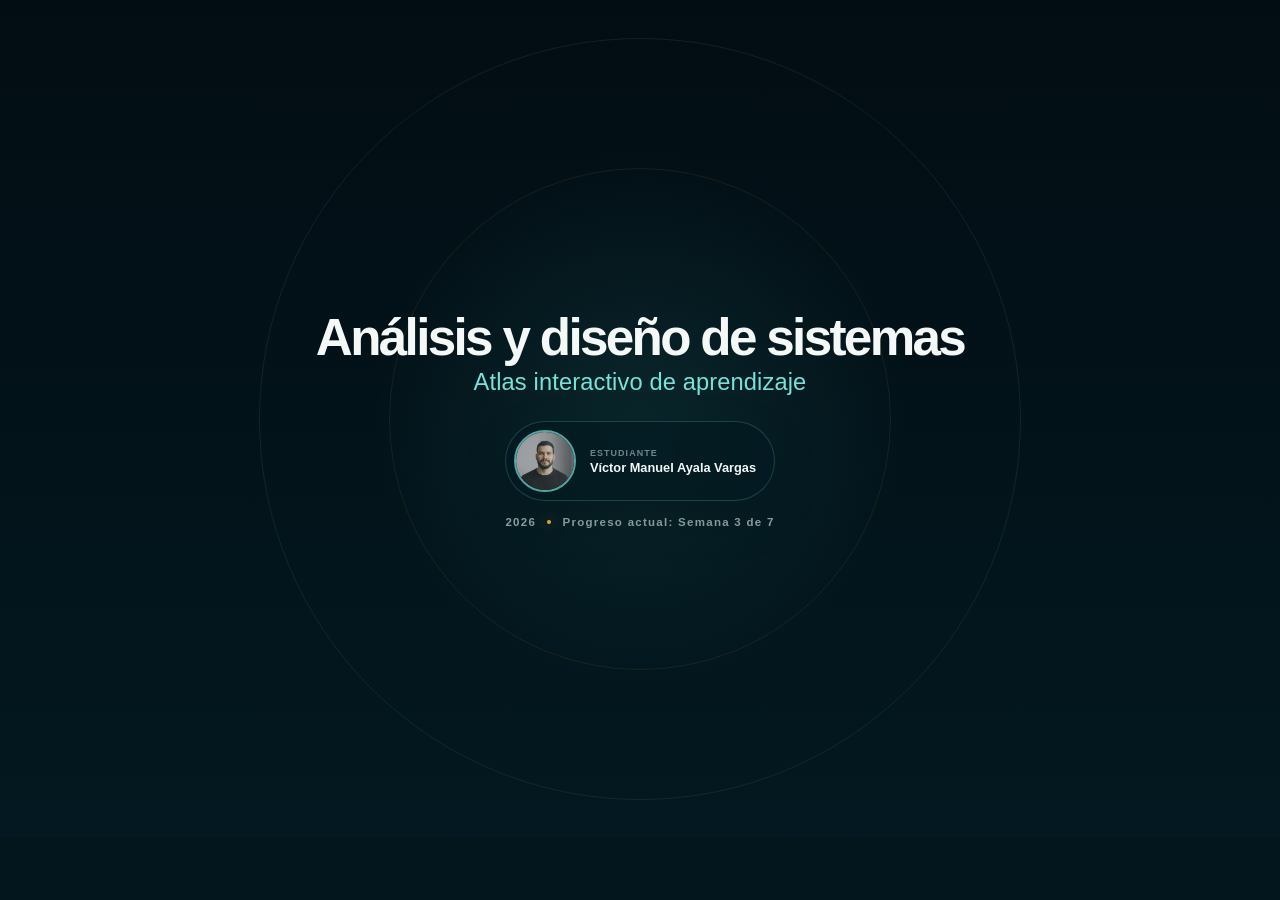
==== index.html @ d2722197 "Clarify Week 1 narrative, AI relationships, contrast and course ending" ====
<!doctype html>
<html lang="es">
<head>
  <meta charset="utf-8">
  <meta name="viewport" content="width=device-width, initial-scale=1">
  <meta name="robots" content="noindex, nofollow">
  <meta name="description" content="CST212 Interactive Learning Atlas: Systems Analysis and Design, Weeks 1-3.">
  <title>CST212 Interactive Learning Atlas</title>
  <link rel="stylesheet" href="./styles.css">
  <link rel="stylesheet" href="course-journey.css?v=week3-ux-recovery-5" />
  <link rel="stylesheet" href="spatial-ui.css?v=spatial-knowledge-v3-3" />
  <link rel="stylesheet" href="learning-atlas.css?v=interactive-diagram-learning-v1" />
  <link rel="stylesheet" href="system-diagram-v2.css?v=system-diagram-v2" />
  <link rel="stylesheet" href="week1-learning-v2.css?v=week1-learning-system-v2" />
  <link rel="stylesheet" href="cover-v2.css?v=centered-cover-v6" />
  <link rel="stylesheet" href="week1-final.css?v=week1-interactive-final-sans" />
  <link rel="stylesheet" href="week1-intro-v2.css?v=week1-narrative-v3" />
  <link rel="stylesheet" href="diagram01-system-v1.css?v=diagram01-system-master" />
  <link rel="stylesheet" href="diagram01-cleanup-v2.css?v=diagram01-presentation-v3" />
  <link rel="stylesheet" href="diagram01-presentation-v3.css?v=diagram01-presentation-v14" />
  <link rel="stylesheet" href="diagram01-linear-v1.css?v=diagram01-linear-v10" />
  <link rel="stylesheet" href="diagram02-information-system-v1.css?v=diagram02-contextual-v7" />
  <link rel="stylesheet" href="diagram03-business-processes-v1.css?v=diagram03-business-processes-v4" />
  <link rel="stylesheet" href="diagram04-problem-investigation-v1.css?v=diagram04-linear-v2" />
  <link rel="stylesheet" href="atlas-scale-continuity-v1.css?v=atlas-scale-continuity-v1" />
  <link rel="stylesheet" href="diagram-ai-connectivity-v1.css?v=diagram-ai-connectivity-v1" />
  <link rel="stylesheet" href="diagram-linear-clarity-v2.css?v=diagram-linear-clarity-v2" />
  <link rel="stylesheet" href="week1-finalization-v1.css?v=week1-finalization-v7" />
  <link rel="stylesheet" href="week1-narrative-v1.css?v=week1-narrative-v7" />
  <link rel="stylesheet" href="week1-ai-connections-v1.css?v=week1-ai-connections-v1" />
</head>
<body>
  <main class="app-shell">
    <header class="topbar">
      <div>
        <p class="eyebrow">CST212 ES_A190</p>
        <h1>Mapa Vivo de Aprendizaje</h1>
        <div class="progress-pill" aria-label="Progreso del curso">CST212 · Week 3 of 7</div>
      </div>
      <div class="topbar-actions" aria-label="Controles principales">
        <button class="view-tab is-active" data-view="learn" type="button"><strong>LEARN</strong><span>guided journey</span></button>
        <button class="view-tab" data-view="system" type="button"><strong>SYSTEM</strong><span>containment</span></button>
        <button class="view-tab" data-view="explore" type="button"><strong>EXPLORE</strong><span>relationships</span></button>
        <button class="view-tab" data-view="universe" type="button" disabled><strong>3D</strong><span>future</span></button>
        <button id="centerMap" type="button" title="Centrar mapa">Centrar</button>
        <button id="resetView" type="button" title="Reiniciar vista">Reset</button>
      </div>
    </header>

    <section class="workspace">
      <aside class="control-panel" aria-label="Filtros y navegacion">
        <label class="search-box">
          <span>Buscar concepto</span>
          <input id="searchInput" type="search" placeholder="Ej. viabilidad, SDLC...">
        </label>

        <div class="control-group">
          <p>Semana activa</p>
          <div id="weekFilters" class="chip-row"></div>
        </div>

        <div class="control-group">
          <p>Capas</p>
          <div id="layerFilters" class="legend-list"></div>
        </div>

        <div class="control-group">
          <p>Estados</p>
          <div id="statusFilters" class="legend-list"></div>
        </div>

        <div class="control-group">
          <p>Relaciones</p>
          <div id="edgeFilters" class="legend-list"></div>
        </div>
      </aside>

      <section class="main-stage" aria-label="Mapa de aprendizaje CST212">
        <section id="learnView" class="learning-view view-pane is-active" aria-label="Vista Learn"></section>
        <section id="systemView" class="system-view view-pane" aria-label="Vista System"></section>
        <section id="universeView" class="universe-view view-pane" aria-label="Vista 3D futura">
          <div class="placeholder-3d">
            <p class="eyebrow">Future View</p>
            <h2>3D Knowledge Universe</h2>
            <p>Coming as the map grows across Weeks 2-7. Week 1 stays focused on clear learning architecture.</p>
          </div>
        </section>
        <section id="exploreView" class="map-stage view-pane" aria-label="Vista Explore">
          <svg id="knowledgeMap" role="img" aria-labelledby="mapTitle mapDesc">
            <title id="mapTitle">Mapa Vivo de Aprendizaje CST212</title>
            <desc id="mapDesc">Mapa interactivo de conceptos de Analisis y Diseno de Sistemas para las semanas 1, 2 y 3.</desc>
            <defs>
              <filter id="softGlow" x="-50%" y="-50%" width="200%" height="200%">
                <feGaussianBlur stdDeviation="4" result="blur"></feGaussianBlur>
                <feMerge>
                  <feMergeNode in="blur"></feMergeNode>
                  <feMergeNode in="SourceGraphic"></feMergeNode>
                </feMerge>
              </filter>
              <marker id="arrow" viewBox="0 0 10 10" refX="9" refY="5" markerWidth="7" markerHeight="7" orient="auto-start-reverse">
                <path d="M 0 0 L 10 5 L 0 10 z"></path>
              </marker>
            </defs>
            <g id="viewport">
              <g id="edgesLayer"></g>
              <g id="nodesLayer"></g>
            </g>
          </svg>
          <div id="tooltip" class="tooltip" hidden></div>
        </section>
      </section>

      <aside class="detail-panel" aria-live="polite">
        <p class="eyebrow">Detalle</p>
        <h2 id="detailTitle">Sistemas de informacion</h2>
        <dl id="detailContent"></dl>
      </aside>
    </section>
  </main>

  <script src="./app.js"></script>
  <script src="industry-governance.js"></script>
  <script src="continuous-discovery.js"></script>
  <script src="course-journey.js?v=week3-ux-recovery-5"></script>
  <script src="spatial-ui.js?v=spatial-knowledge-v3-3"></script>
  <script src="learning-atlas.js?v=interactive-diagram-learning-v3"></script>
  <script src="week1-learning-v2.js?v=week1-learning-system-v3"></script>
  <script src="cover-v2.js?v=public-cover-v7"></script>
  <script src="week1-final.js?v=week1-lens-state-v6"></script>
  <script src="week1-intro-v2.js?v=week1-narrative-v7"></script>
  <script src="diagram01-system-v1.js?v=diagram01-system-master"></script>
  <script src="diagram01-cleanup-v2.js?v=diagram01-two-state-v17"></script>
  <script src="diagram01-linear-v1.js?v=diagram01-popup-direct-v7"></script>
  <script src="diagram02-information-system-v1.js?v=diagram02-visual-cleanup-v7"></script>
  <script src="diagram03-business-processes-v1.js?v=diagram03-public-v6"></script>
  <script src="diagram04-problem-investigation-v1.js?v=diagram04-popup-direct-v5"></script>
  <script src="ai-lens-placement-v1.js?v=contextual-ai-gateway-v2"></script>
  <script src="week1-finalization-v1.js?v=week1-finalization-v5"></script>
</body>
</html>
---- styles.css ----
:root {
  --bg: #06111f;
  --panel: rgba(10, 25, 44, 0.86);
  --panel-strong: #0d2038;
  --text: #eef7ff;
  --muted: #9fb2c8;
  --line: rgba(178, 213, 255, 0.2);
  --accent: #39d0c8;
  --new: #f6d365;
  --learning: #66a6ff;
  --connected: #57d68d;
  --consolidated: #b8c7d9;
  --transversal: #ff8fb3;
  --business: #7bd389;
  --sdlc: #66a6ff;
  --people: #ffb86c;
  --modeling: #d8b4fe;
  --system: #39d0c8;
  --quantum: #7cf7ff;
  font-family: sans-serif;
}

* {
  box-sizing: border-box;
}

body {
  margin: 0;
  min-height: 100vh;
  color: var(--text);
  background:
    radial-gradient(circle at 20% 15%, rgba(57, 208, 200, 0.16), transparent 28%),
    radial-gradient(circle at 80% 12%, rgba(102, 166, 255, 0.14), transparent 30%),
    linear-gradient(135deg, #030915 0%, #07192d 48%, #06111f 100%);
}

.app-shell {
  min-height: 100vh;
  display: grid;
  grid-template-rows: auto 1fr;
}

.topbar {
  display: flex;
  align-items: center;
  justify-content: space-between;
  gap: 24px;
  padding: 22px 28px 18px;
  border-bottom: 1px solid var(--line);
  background: rgba(3, 9, 21, 0.72);
  backdrop-filter: blur(14px);
}

.eyebrow {
  margin: 0 0 6px;
  color: var(--accent);
  font-size: 0.74rem;
  font-weight: 700;
  letter-spacing: 0.09em;
  text-transform: uppercase;
}

h1, h2, p {
  margin-top: 0;
}

h1 {
  margin-bottom: 0;
  font-size: clamp(1.25rem, 2vw, 2rem);
  font-weight: 750;
}

button,
input {
  font: inherit;
}

button {
  border: 1px solid rgba(238, 247, 255, 0.18);
  border-radius: 8px;
  color: var(--text);
  background: rgba(57, 208, 200, 0.11);
  padding: 9px 12px;
  cursor: pointer;
}

button:hover,
button.is-active {
  border-color: rgba(57, 208, 200, 0.72);
  background: rgba(57, 208, 200, 0.2);
}

.view-tab.is-active {
  color: #06111f;
  background: var(--accent);
  border-color: var(--accent);
}

.view-tab {
  display: grid;
  gap: 1px;
  min-width: 96px;
  text-align: left;
}

.view-tab strong {
  font-size: 0.76rem;
  letter-spacing: 0.08em;
}

.view-tab span {
  color: var(--muted);
  font-size: 0.68rem;
}

.view-tab.is-active span {
  color: rgba(6, 17, 31, 0.7);
}

.view-tab:disabled {
  cursor: not-allowed;
  opacity: 0.5;
}

.topbar-actions {
  display: flex;
  gap: 10px;
}

.progress-pill {
  display: inline-flex;
  margin-top: 10px;
  border: 1px solid rgba(57, 208, 200, 0.38);
  border-radius: 999px;
  padding: 5px 10px;
  color: #d9fbff;
  background: rgba(57, 208, 200, 0.1);
  font-size: 0.8rem;
  font-weight: 700;
}

.workspace {
  min-height: calc(100vh - 88px);
  display: grid;
  grid-template-columns: 280px minmax(0, 1fr) 330px;
}

.workspace:not(.is-explore) {
  grid-template-columns: minmax(0, 1fr) 330px;
}

.workspace:not(.is-explore) .control-panel {
  display: none;
}

.control-panel,
.detail-panel {
  min-height: 0;
  padding: 20px;
  border-right: 1px solid var(--line);
  background: var(--panel);
  overflow: auto;
}

.detail-panel {
  border-right: 0;
  border-left: 1px solid var(--line);
}

.search-box {
  display: grid;
  gap: 8px;
  margin-bottom: 22px;
  color: var(--muted);
  font-size: 0.84rem;
}

.search-box input {
  width: 100%;
  border: 1px solid rgba(238, 247, 255, 0.18);
  border-radius: 8px;
  color: var(--text);
  background: rgba(255, 255, 255, 0.06);
  padding: 11px 12px;
  outline: none;
}

.search-box input:focus {
  border-color: var(--accent);
  box-shadow: 0 0 0 3px rgba(57, 208, 200, 0.15);
}

.control-group {
  margin: 0 0 24px;
}

.control-group > p {
  margin-bottom: 10px;
  color: var(--text);
  font-weight: 700;
}

.chip-row {
  display: flex;
  flex-wrap: wrap;
  gap: 8px;
}

.legend-list {
  display: grid;
  gap: 8px;
}

.legend-item {
  display: flex;
  align-items: center;
  gap: 10px;
  color: var(--muted);
  font-size: 0.88rem;
}

.legend-item input {
  accent-color: var(--accent);
}

.swatch {
  width: 12px;
  height: 12px;
  border-radius: 50%;
  box-shadow: 0 0 12px currentColor;
}

.main-stage,
.map-stage {
  position: relative;
  min-height: calc(100vh - 88px);
  overflow: hidden;
}

.main-stage {
  background:
    linear-gradient(180deg, rgba(8, 21, 39, 0.92), rgba(5, 13, 26, 0.96)),
    radial-gradient(circle at 18% 12%, rgba(57, 208, 200, 0.12), transparent 24%);
}

.view-pane {
  display: none;
  height: calc(100vh - 88px);
  overflow: auto;
}

.view-pane.is-active {
  display: block;
}

.learning-view,
.system-view,
.universe-view {
  padding: 34px;
}

/* Week 1 visual learning canvas */
.journey-canvas,
.architecture-canvas {
  width: min(1180px, 100%);
  margin: 0 auto;
}

.journey-intro,
.architecture-head {
  display: flex;
  align-items: flex-end;
  justify-content: space-between;
  gap: 28px;
  margin: 4px 0 52px;
}

.journey-intro h2,
.architecture-head h2 {
  margin-bottom: 7px;
  font-size: clamp(1.75rem, 3vw, 3rem);
  font-weight: 750;
}

.journey-intro p,
.architecture-head p {
  color: var(--muted);
}

.overlay-toggle {
  display: grid;
  gap: 2px;
  min-width: 180px;
  border-radius: 999px;
  text-align: left;
}

.overlay-toggle span {
  color: var(--muted);
  font-size: 0.76rem;
}

.canvas-region {
  position: relative;
  min-height: 540px;
  padding: 40px clamp(20px, 5vw, 68px);
  border-radius: 52px 18px 52px 18px;
  background:
    radial-gradient(circle at 82% 12%, rgba(57, 208, 200, 0.11), transparent 24%),
    linear-gradient(135deg, rgba(13, 32, 56, 0.68), rgba(6, 17, 31, 0.3));
}

.canvas-region:nth-of-type(even) {
  border-radius: 18px 52px 18px 52px;
}

.region-number {
  position: absolute;
  top: 28px;
  right: 36px;
  color: rgba(238, 247, 255, 0.08);
  font-size: clamp(4rem, 9vw, 8rem);
  font-weight: 900;
  line-height: 1;
}

.region-heading {
  position: relative;
  z-index: 2;
  max-width: 620px;
}

.region-heading h2 {
  margin-bottom: 9px;
  font-size: clamp(1.65rem, 3vw, 2.8rem);
}

.region-heading h2 span,
.region-heading p span,
.canvas-node span,
.feasibility-node span,
.learning-statement span,
.insight-note span,
.warning-ribbon span,
.decision span,
.analysis-horizon button span,
.architecture-principle span,
.external-node span,
.hka-overlay h2 span {
  display: block;
  color: var(--muted);
  font-size: 0.78em;
  font-weight: 500;
}

.region-heading p {
  color: #c8d8e8;
  font-size: 1.02rem;
}

.canvas-node,
.feasibility-node {
  display: grid;
  place-content: center;
  gap: 4px;
  border-radius: 50%;
  text-align: center;
  box-shadow: 0 14px 38px rgba(0, 0, 0, 0.22);
  transition: transform 180ms ease, border-color 180ms ease, background 180ms ease;
}

.canvas-node:hover,
.canvas-node:focus-visible,
.feasibility-node:hover,
.feasibility-node:focus-visible {
  z-index: 5;
  transform: translateY(-4px) scale(1.025);
}

.organization-region {
  min-height: 610px;
}

.organization-orbit {
  position: relative;
  width: min(610px, 90%);
  height: 390px;
  margin: 20px auto 0;
  border: 1px dashed rgba(57, 208, 200, 0.36);
  border-radius: 50%;
}

.organization-orbit::before,
.organization-orbit::after {
  content: "";
  position: absolute;
  inset: 14% 8%;
  border: 1px solid rgba(102, 166, 255, 0.12);
  border-radius: 50%;
  transform: rotate(18deg);
}

.organization-orbit::after {
  inset: 28% 22%;
  transform: rotate(-20deg);
}

.orbit-core {
  position: absolute;
  left: 50%;
  top: 50%;
  width: 174px;
  height: 174px;
  border-color: rgba(57, 208, 200, 0.72);
  background: radial-gradient(circle at 35% 30%, rgba(57, 208, 200, 0.32), rgba(57, 208, 200, 0.08));
  transform: translate(-50%, -50%);
}

.orbit-core:hover,
.orbit-core:focus-visible {
  transform: translate(-50%, -52%) scale(1.025);
}

.orbit-node {
  position: absolute;
  width: 126px;
  height: 126px;
  border-color: rgba(102, 166, 255, 0.48);
  background: rgba(102, 166, 255, 0.12);
}

.orbit-north { left: 50%; top: -16px; transform: translateX(-50%); }
.orbit-east { right: -24px; top: 50%; transform: translateY(-50%); }
.orbit-south { left: 50%; bottom: -18px; transform: translateX(-50%); }
.orbit-west { left: -24px; top: 50%; transform: translateY(-50%); }
.orbit-north:hover, .orbit-north:focus-visible, .orbit-south:hover, .orbit-south:focus-visible { transform: translateX(-50%) translateY(-4px) scale(1.025); }
.orbit-east:hover, .orbit-east:focus-visible, .orbit-west:hover, .orbit-west:focus-visible { transform: translateY(-54%) scale(1.025); }

.journey-connector {
  min-height: 150px;
  display: grid;
  justify-items: center;
  align-content: center;
}

.connector-line {
  width: 1px;
  height: 48px;
  background: linear-gradient(transparent, var(--accent));
}

.connector-arrow {
  width: 38px;
  height: 38px;
  display: grid;
  place-items: center;
  border-radius: 50%;
  color: #06111f;
  background: var(--accent);
  font-weight: 900;
}

.journey-connector p {
  max-width: 460px;
  margin: 12px 0 0;
  color: #d6e6f6;
  text-align: center;
}

.journey-connector small {
  display: block;
  margin-top: 3px;
  color: var(--muted);
}

.system-region {
  min-height: 760px;
}

.system-boundary-shape {
  position: relative;
  min-height: 520px;
  margin-top: 26px;
  padding: 54px 34px 30px;
  border: 2px dashed rgba(57, 208, 200, 0.48);
  border-radius: 48% 52% 45% 55% / 14% 18% 14% 18%;
  background: radial-gradient(circle at 50% 50%, rgba(57, 208, 200, 0.12), transparent 68%);
}

.boundary-label,
.architecture-label {
  color: var(--accent);
  font-size: 0.72rem;
  font-weight: 850;
  letter-spacing: 0.08em;
}

.system-boundary-shape > .boundary-label {
  position: absolute;
  left: 48px;
  top: 24px;
}

.system-parts {
  display: flex;
  flex-wrap: wrap;
  justify-content: center;
  gap: 22px;
}

.part-node {
  width: 124px;
  height: 124px;
  border-color: rgba(238, 247, 255, 0.22);
  background: rgba(255, 255, 255, 0.055);
}

.technology-zone {
  width: min(590px, 100%);
  min-height: 230px;
  display: grid;
  grid-template-columns: 150px 1fr;
  align-items: center;
  gap: 20px;
  padding: 24px;
  border: 1px solid rgba(102, 166, 255, 0.35);
  border-radius: 110px 30px 110px 30px;
  background: rgba(102, 166, 255, 0.08);
}

.technology-core {
  width: 140px;
  height: 140px;
  border-color: rgba(102, 166, 255, 0.65);
  background: rgba(102, 166, 255, 0.15);
}

.technology-parts {
  display: flex;
  flex-wrap: wrap;
  gap: 12px;
}

.tech-node {
  width: 108px;
  height: 108px;
  border-color: rgba(246, 211, 101, 0.46);
  background: rgba(246, 211, 101, 0.08);
}

.learning-statement {
  width: min(520px, 92%);
  display: grid;
  gap: 5px;
  margin: 26px auto 0;
  border: 0;
  border-radius: 0;
  border-top: 1px solid rgba(246, 211, 101, 0.45);
  border-bottom: 1px solid rgba(246, 211, 101, 0.45);
  color: var(--text);
  background: transparent;
  padding: 16px;
  text-align: center;
}

.learning-statement strong {
  color: var(--new);
  font-size: 1.35rem;
  letter-spacing: 0.08em;
}

.learning-statement small,
.insight-note small {
  color: #d8e6f3;
  line-height: 1.45;
}

.hka-overlay {
  display: none;
  margin: 30px 0 0;
  padding: 30px;
  border: 1px dashed rgba(255, 184, 108, 0.48);
  border-radius: 36px;
  background: rgba(255, 184, 108, 0.055);
}

.hka-overlay.is-visible {
  display: block;
  animation: reveal-board 260ms ease-out;
}

.hka-overlay-head {
  display: flex;
  justify-content: space-between;
  gap: 28px;
}

.hka-overlay-head p {
  max-width: 440px;
  color: #e8d5c1;
}

.hka-system-line {
  display: flex;
  flex-wrap: wrap;
  justify-content: center;
  gap: 14px;
  margin-top: 18px;
}

.hka-node {
  width: 136px;
  height: 136px;
  border-color: rgba(255, 184, 108, 0.38);
  background: rgba(255, 184, 108, 0.08);
}

.hka-node span {
  padding: 0 9px;
  font-size: 0.68rem;
}

.hka-result {
  margin: 22px 0 0;
  color: var(--people);
  text-align: center;
  font-weight: 750;
}

.socio-region {
  min-height: 710px;
}

.venn-stage {
  position: relative;
  width: min(760px, 100%);
  min-height: 410px;
  margin: 28px auto 0;
}

.venn-circle {
  position: absolute;
  top: 10px;
  width: 360px;
  height: 360px;
  display: grid;
  align-content: center;
  gap: 5px;
  border-radius: 50%;
  padding: 56px;
  text-align: center;
}

.venn-circle strong {
  font-size: 1.2rem;
  letter-spacing: 0.08em;
}

.venn-circle small {
  margin-top: 14px;
  color: #d9e5f2;
  line-height: 1.8;
}

.social-circle {
  left: 28px;
  border-color: rgba(255, 184, 108, 0.44);
  background: rgba(255, 184, 108, 0.12);
}

.technical-circle {
  right: 28px;
  border-color: rgba(102, 166, 255, 0.44);
  background: rgba(102, 166, 255, 0.12);
}

.venn-outcome {
  position: absolute;
  z-index: 3;
  left: 50%;
  top: 50%;
  width: 190px;
  min-height: 92px;
  display: grid;
  place-content: center;
  border-color: rgba(57, 208, 200, 0.68);
  border-radius: 999px;
  background: rgba(7, 25, 40, 0.92);
  transform: translate(-50%, -50%);
  text-align: center;
}

.insight-note {
  display: grid;
  gap: 4px;
  margin: 6px auto 0;
  border: 0;
  border-left: 4px solid var(--new);
  border-radius: 0;
  background: rgba(246, 211, 101, 0.08);
  padding: 14px 20px;
  text-align: left;
}

.boundary-region {
  min-height: 690px;
}

.boundary-landscape {
  position: relative;
  min-height: 430px;
  margin-top: 24px;
}

.boundary-inside {
  position: absolute;
  left: 50%;
  top: 50%;
  width: min(540px, 62%);
  height: 300px;
  border: 2px dashed rgba(57, 208, 200, 0.55);
  border-radius: 48% 52% 48% 52% / 42% 48% 52% 58%;
  background: rgba(57, 208, 200, 0.075);
  transform: translate(-50%, -50%);
}

.boundary-inside .boundary-label,
.inside-cloud {
  display: block;
}

.inside-cloud {
  max-width: 360px;
  margin: 32px auto 0;
  color: #d9e9f6;
  line-height: 1.8;
}

.external-node {
  position: absolute;
  z-index: 2;
  min-width: 112px;
  padding: 10px;
  color: #d0dceb;
  text-align: center;
}

.ext-clients { left: 2%; top: 20%; }
.ext-market { right: 4%; top: 14%; }
.ext-rules { right: 2%; bottom: 16%; }
.ext-actors { left: 2%; bottom: 12%; }

.crossing-arrow {
  position: absolute;
  z-index: 3;
  color: var(--accent);
  font-size: 2rem;
}

.arrow-left { left: 18%; top: 47%; }
.arrow-right { right: 17%; top: 47%; }

.framing-region {
  min-height: 970px;
}

.warning-ribbon {
  display: grid;
  gap: 2px;
  margin: 18px 0 34px;
  border: 0;
  border-radius: 0;
  color: var(--new);
  background: transparent;
  padding: 0;
  text-align: left;
  letter-spacing: 0.06em;
}

.problem-path {
  display: flex;
  align-items: center;
  justify-content: center;
  gap: 8px;
}

.path-node {
  width: 128px;
  height: 128px;
  flex: 0 0 128px;
  border-color: rgba(57, 208, 200, 0.38);
  background: rgba(57, 208, 200, 0.08);
}

.branch-origin {
  border-color: rgba(246, 211, 101, 0.6);
  background: rgba(246, 211, 101, 0.1);
}

.path-arrow {
  color: var(--accent);
  font-size: 1.35rem;
}

.feedback-arc {
  width: 52%;
  display: grid;
  margin: 18px auto 28px;
  border-top: 1px dashed rgba(246, 211, 101, 0.65);
  border-left: 1px dashed rgba(246, 211, 101, 0.65);
  border-radius: 70% 0 0 0;
  padding: 10px 0 0 20px;
  color: var(--new);
  font-size: 0.75rem;
}

.feedback-arc span:last-child {
  color: var(--muted);
}

.alternative-field {
  display: grid;
  grid-template-columns: repeat(5, minmax(110px, 1fr));
  gap: 16px;
  justify-items: center;
  padding: 30px 20px;
  border-top: 1px solid rgba(246, 211, 101, 0.24);
  border-bottom: 1px solid rgba(246, 211, 101, 0.24);
  background: radial-gradient(circle, rgba(246, 211, 101, 0.06), transparent 68%);
}

.alternative-node {
  width: 112px;
  height: 112px;
  border-color: rgba(246, 211, 101, 0.28);
  background: rgba(246, 211, 101, 0.055);
  font-size: 0.82rem;
}

.alternative-node:nth-child(even) {
  transform: translateY(18px);
}

.alternative-node:nth-child(even):hover,
.alternative-node:nth-child(even):focus-visible {
  transform: translateY(12px) scale(1.025);
}

.converge-lines {
  height: 70px;
  display: flex;
  justify-content: center;
  gap: 120px;
  overflow: hidden;
}

.converge-lines span {
  width: 1px;
  height: 90px;
  background: linear-gradient(rgba(246, 211, 101, 0.35), var(--accent));
}

.converge-lines span:first-child { transform: rotate(-48deg); transform-origin: bottom; }
.converge-lines span:last-child { transform: rotate(48deg); transform-origin: bottom; }

.feasibility-region {
  min-height: 850px;
}

.feasibility-constellation {
  position: relative;
  width: min(760px, 100%);
  min-height: 470px;
  margin: 10px auto 0;
  background:
    linear-gradient(32deg, transparent 49.8%, rgba(57, 208, 200, 0.22) 50%, transparent 50.2%),
    linear-gradient(-32deg, transparent 49.8%, rgba(57, 208, 200, 0.22) 50%, transparent 50.2%);
}

.feasibility-node,
.feasibility-core {
  position: absolute;
  width: 154px;
  height: 154px;
  border-color: rgba(102, 166, 255, 0.45);
  background: rgba(102, 166, 255, 0.09);
}

.feasibility-node small {
  margin-top: 8px;
  color: #d7e4f2;
  line-height: 1.4;
}

.feasibility-core {
  left: 50%;
  top: 50%;
  border-color: rgba(57, 208, 200, 0.75);
  background: rgba(57, 208, 200, 0.18);
  transform: translate(-50%, -50%);
}

.feasibility-core:hover,
.feasibility-core:focus-visible { transform: translate(-50%, -54%) scale(1.025); }
.feas-op { left: 3%; top: 12%; }
.feas-eco { right: 3%; top: 12%; }
.feas-tech { left: 3%; bottom: 8%; }
.feas-time { right: 3%; bottom: 8%; }

.decision-path {
  position: relative;
  display: grid;
  grid-template-columns: repeat(3, minmax(120px, 190px));
  justify-content: center;
  gap: 28px;
  margin-top: 16px;
}

.decision-line {
  position: absolute;
  left: 18%;
  right: 18%;
  top: 50%;
  height: 1px;
  background: rgba(238, 247, 255, 0.2);
}

.decision-path .decision {
  position: relative;
  z-index: 2;
  display: grid;
  gap: 4px;
  border-radius: 999px;
  background: #0b1b2f;
}

.decision span {
  font-size: 0.72rem;
}

.analysis-horizon {
  min-height: 320px;
  display: grid;
  justify-items: center;
  align-content: center;
  background: radial-gradient(ellipse at center bottom, rgba(102, 166, 255, 0.22), transparent 65%);
  text-align: center;
}

.analysis-horizon button {
  width: 220px;
  height: 150px;
  display: grid;
  place-content: center;
  gap: 5px;
  border-radius: 50%;
  border-color: rgba(102, 166, 255, 0.6);
  background: rgba(102, 166, 255, 0.12);
}

.analysis-horizon p:last-child {
  color: var(--muted);
}

/* Dedicated containment view */
.architecture-system {
  position: relative;
  min-height: 860px;
  padding: 70px 44px 40px;
  border: 2px dashed rgba(57, 208, 200, 0.5);
  border-radius: 64px;
  background: radial-gradient(circle at 60% 52%, rgba(57, 208, 200, 0.09), transparent 64%);
}

.architecture-system > .architecture-label {
  position: absolute;
  left: 44px;
  top: 28px;
}

.architecture-ring {
  display: flex;
  flex-wrap: wrap;
  justify-content: center;
  gap: 14px;
  margin-bottom: 28px;
}

.architecture-node {
  width: 126px;
  height: 126px;
  border-color: rgba(238, 247, 255, 0.23);
  background: rgba(255, 255, 255, 0.05);
}

.architecture-technology {
  position: relative;
  display: grid;
  grid-template-columns: 1fr 1fr;
  gap: 24px;
  padding: 58px 28px 28px;
  border: 1px solid rgba(102, 166, 255, 0.45);
  border-radius: 44px;
  background: rgba(102, 166, 255, 0.06);
}

.architecture-technology > .architecture-label {
  position: absolute;
  left: 34px;
  top: 24px;
}

.architecture-software,
.architecture-infrastructure {
  position: relative;
  min-height: 390px;
  display: flex;
  flex-wrap: wrap;
  justify-content: center;
  align-content: center;
  gap: 12px;
  padding: 48px 18px 22px;
  border: 1px dashed rgba(246, 211, 101, 0.42);
  border-radius: 120px 36px 120px 36px;
  background: rgba(246, 211, 101, 0.04);
}

.architecture-infrastructure {
  border-color: rgba(216, 180, 254, 0.4);
  border-radius: 36px 120px 36px 120px;
  background: rgba(216, 180, 254, 0.04);
}

.architecture-software > .architecture-label,
.architecture-infrastructure > .architecture-label {
  position: absolute;
  top: 22px;
  left: 32px;
}

.software-node {
  width: 108px;
  height: 108px;
  border-color: rgba(238, 247, 255, 0.2);
  background: rgba(5, 15, 27, 0.65);
  font-size: 0.78rem;
}

.architecture-principle {
  display: grid;
  gap: 4px;
  margin: 28px auto 0;
  border-color: rgba(246, 211, 101, 0.55);
  border-radius: 999px;
  color: var(--new);
  background: rgba(246, 211, 101, 0.07);
  padding: 14px 28px;
  font-weight: 900;
  letter-spacing: 0.08em;
}

.architecture-footnote {
  margin: 18px 0 0;
  color: var(--muted);
  text-align: center;
}

@keyframes reveal-board {
  from { opacity: 0; transform: translateY(-8px); }
  to { opacity: 1; transform: translateY(0); }
}

@media (prefers-reduced-motion: reduce) {
  *, *::before, *::after {
    scroll-behavior: auto !important;
    animation-duration: 0.01ms !important;
    animation-iteration-count: 1 !important;
    transition-duration: 0.01ms !important;
  }
}

.learning-flow {
  max-width: 1180px;
  margin: 0 auto;
  display: grid;
  gap: 22px;
}

.lesson-section {
  border: 1px solid rgba(238, 247, 255, 0.14);
  border-radius: 16px;
  background: rgba(13, 32, 56, 0.72);
  padding: 22px;
  box-shadow: 0 20px 70px rgba(0, 0, 0, 0.22);
}

.lesson-header {
  display: flex;
  align-items: flex-start;
  justify-content: space-between;
  gap: 18px;
  margin-bottom: 18px;
}

.lesson-kicker {
  color: var(--accent);
  font-size: 0.76rem;
  font-weight: 850;
  letter-spacing: 0.08em;
  text-transform: uppercase;
}

.lesson-question {
  max-width: 420px;
  color: #c9d9ea;
  font-weight: 650;
  line-height: 1.45;
}

.flow-arrow {
  justify-self: center;
  width: 42px;
  height: 42px;
  display: grid;
  place-items: center;
  border-radius: 50%;
  color: #06111f;
  background: var(--accent);
  font-weight: 900;
}

.card-grid {
  display: grid;
  grid-template-columns: repeat(auto-fit, minmax(170px, 1fr));
  gap: 12px;
}

.concept-card,
.mini-card {
  border: 1px solid rgba(238, 247, 255, 0.13);
  border-radius: 10px;
  background: rgba(255, 255, 255, 0.055);
  padding: 14px;
}

.concept-card h3,
.mini-card h4 {
  margin: 0 0 8px;
}

.concept-card p,
.mini-card p {
  margin: 0;
  color: #c8d7e8;
  line-height: 1.45;
}

.badge-row {
  display: flex;
  flex-wrap: wrap;
  gap: 8px;
  margin-top: 14px;
}

.badge {
  display: inline-flex;
  border: 1px solid rgba(238, 247, 255, 0.15);
  border-radius: 999px;
  padding: 5px 9px;
  color: #dcecff;
  background: rgba(255, 255, 255, 0.06);
  font-size: 0.78rem;
  font-weight: 750;
}

.badge.new {
  color: #261c04;
  background: var(--new);
}

.system-tree {
  display: grid;
  gap: 12px;
}

.container-box {
  border: 1px solid rgba(57, 208, 200, 0.28);
  border-radius: 14px;
  padding: 16px;
  background: rgba(57, 208, 200, 0.07);
}

.container-title {
  display: flex;
  align-items: center;
  justify-content: space-between;
  gap: 12px;
  margin-bottom: 12px;
  color: #eafcff;
  font-weight: 850;
}

.nested-row {
  display: grid;
  grid-template-columns: repeat(auto-fit, minmax(150px, 1fr));
  gap: 10px;
}

.part-card {
  border: 1px solid rgba(238, 247, 255, 0.12);
  border-radius: 9px;
  padding: 10px 12px;
  background: rgba(8, 18, 33, 0.8);
  color: #dbe9f7;
  font-weight: 700;
}

.part-card.software {
  border-color: rgba(246, 211, 101, 0.5);
}

.two-domain {
  display: grid;
  grid-template-columns: 1fr auto 1fr;
  gap: 18px;
  align-items: center;
}

.domain {
  border-radius: 14px;
  padding: 18px;
  min-height: 220px;
}

.domain.social {
  border: 1px solid rgba(255, 184, 108, 0.32);
  background: rgba(255, 184, 108, 0.08);
}

.domain.technical {
  border: 1px solid rgba(102, 166, 255, 0.34);
  background: rgba(102, 166, 255, 0.08);
}

.interaction-symbol {
  font-size: 2rem;
  color: var(--accent);
  font-weight: 900;
}

.sequence-flow {
  display: flex;
  flex-wrap: wrap;
  gap: 10px;
  align-items: center;
}

.sequence-flow .step {
  border: 1px solid rgba(238, 247, 255, 0.14);
  border-radius: 10px;
  padding: 10px 12px;
  background: rgba(255, 255, 255, 0.06);
  font-weight: 800;
}

.sequence-flow .arrow {
  color: var(--accent);
  font-weight: 900;
}

.decision-grid {
  display: grid;
  grid-template-columns: repeat(3, minmax(120px, 1fr));
  gap: 12px;
}

.decision {
  border-radius: 10px;
  padding: 16px;
  text-align: center;
  font-weight: 900;
  background: rgba(255, 255, 255, 0.065);
}

.decision.go { border: 1px solid rgba(87, 214, 141, 0.55); }
.decision.reframe { border: 1px solid rgba(246, 211, 101, 0.55); }
.decision.stop { border: 1px solid rgba(255, 143, 179, 0.55); }

.system-layout {
  max-width: 1180px;
  margin: 0 auto;
  display: grid;
  gap: 22px;
}

.system-example {
  border: 1px solid rgba(238, 247, 255, 0.14);
  border-radius: 16px;
  padding: 22px;
  background: rgba(13, 32, 56, 0.7);
}

.hka-grid {
  display: grid;
  grid-template-columns: repeat(auto-fit, minmax(190px, 1fr));
  gap: 12px;
}

.placeholder-3d {
  max-width: 720px;
  margin: 12vh auto 0;
  border: 1px solid rgba(124, 247, 255, 0.24);
  border-radius: 18px;
  padding: 36px;
  background: rgba(13, 32, 56, 0.72);
}

.explore-hint {
  position: absolute;
  z-index: 2;
  left: 18px;
  top: 18px;
  max-width: 330px;
  border: 1px solid rgba(238, 247, 255, 0.14);
  border-radius: 12px;
  padding: 12px 14px;
  background: rgba(4, 12, 24, 0.86);
  color: #d8e7f8;
  line-height: 1.45;
}

#knowledgeMap {
  display: block;
  width: 100%;
  height: calc(100vh - 88px);
  min-height: 680px;
  cursor: grab;
  background-image:
    radial-gradient(rgba(238, 247, 255, 0.22) 1px, transparent 1px),
    radial-gradient(rgba(57, 208, 200, 0.12) 1px, transparent 1px);
  background-size: 44px 44px, 91px 91px;
}

#knowledgeMap.is-dragging {
  cursor: grabbing;
}

.edge {
  stroke: rgba(190, 220, 255, 0.38);
  stroke-width: 1.5;
  fill: none;
}

.edge.sequence,
.edge.produces {
  marker-end: url(#arrow);
}

.edge.feedback {
  stroke: rgba(246, 211, 101, 0.8);
  stroke-dasharray: 7 6;
}

.edge.interaction {
  stroke-dasharray: 4 4;
}

.edge.contains {
  stroke: rgba(255, 255, 255, 0.28);
}

.edge.influence {
  stroke-dasharray: 2 8;
}

.edge-label {
  fill: var(--muted);
  font-size: 11px;
  pointer-events: none;
}

.node {
  cursor: pointer;
}

.node circle,
.node rect {
  stroke: rgba(238, 247, 255, 0.48);
  stroke-width: 1.2;
}

.node text {
  fill: var(--text);
  font-weight: 700;
  text-anchor: middle;
  pointer-events: none;
}

.node .subtitle {
  fill: var(--muted);
  font-size: 10px;
  font-weight: 500;
}

.node.is-new circle,
.node.is-new rect {
  filter: url(#softGlow);
  stroke: var(--new);
  animation: pulse 2.5s ease-in-out infinite;
}

.node.is-selected circle,
.node.is-selected rect {
  stroke: #ffffff;
  stroke-width: 2.4;
}

.node.is-ai-overlay circle,
.node.is-ai-overlay rect {
  stroke: #f6d365;
  stroke-dasharray: 6 4;
}

.node.is-quantum-layer circle,
.node.is-quantum-layer rect {
  stroke: var(--quantum);
  stroke-width: 2;
  stroke-dasharray: 2 5;
}

.node.is-case-study circle,
.node.is-case-study rect {
  stroke: #ffb86c;
  stroke-width: 2;
  stroke-dasharray: 9 3;
}

.overlay-badge {
  fill: rgba(246, 211, 101, 0.92);
}

.overlay-badge-text {
  fill: #231b05;
  font-size: 8px;
  font-weight: 850;
}

.quantum-badge {
  fill: rgba(124, 247, 255, 0.92);
}

.quantum-badge-text {
  fill: #052023;
  font-size: 8px;
  font-weight: 850;
}

.case-badge {
  fill: rgba(255, 184, 108, 0.94);
}

.case-badge-text {
  fill: #2a1400;
  font-size: 8px;
  font-weight: 850;
}

.new-badge {
  fill: var(--new);
}

.new-badge-text {
  fill: #231b05;
  font-size: 9px;
  font-weight: 800;
}

@keyframes pulse {
  0%, 100% { opacity: 0.9; }
  50% { opacity: 1; }
}

.tooltip {
  position: absolute;
  z-index: 5;
  max-width: 260px;
  border: 1px solid rgba(238, 247, 255, 0.18);
  border-radius: 8px;
  background: rgba(4, 12, 24, 0.95);
  color: var(--text);
  padding: 10px 12px;
  pointer-events: none;
  box-shadow: 0 20px 50px rgba(0, 0, 0, 0.35);
}

.tooltip strong {
  display: block;
  margin-bottom: 4px;
}

.detail-panel h2 {
  margin-bottom: 16px;
  font-size: 1.35rem;
}

.detail-panel dl {
  margin: 0;
  display: grid;
  gap: 14px;
}

.detail-panel dt {
  color: var(--accent);
  font-size: 0.75rem;
  font-weight: 800;
  letter-spacing: 0.08em;
  text-transform: uppercase;
}

.detail-panel dd {
  margin: 4px 0 0;
  color: #d7e6f6;
  line-height: 1.5;
}

@media (max-width: 1080px) {
  .workspace {
    grid-template-columns: 240px minmax(0, 1fr);
  }

  .detail-panel {
    grid-column: 1 / -1;
    border-left: 0;
    border-top: 1px solid var(--line);
    max-height: 320px;
  }

  .workspace:not(.is-explore) {
    grid-template-columns: 1fr;
  }

  .workspace:not(.is-explore) .detail-panel {
    max-height: none;
  }

  .problem-path {
    flex-wrap: wrap;
  }

  .alternative-field {
    grid-template-columns: repeat(3, minmax(110px, 1fr));
  }
}

@media (max-width: 760px) {
  .topbar {
    align-items: flex-start;
    flex-direction: column;
  }

  .topbar-actions {
    width: 100%;
    overflow-x: auto;
  }

  .view-tab {
    min-width: 88px;
  }

  .workspace {
    grid-template-columns: 1fr;
  }

  .control-panel {
    border-right: 0;
    border-bottom: 1px solid var(--line);
  }

  #knowledgeMap {
    min-height: 560px;
  }

  .learning-view,
  .system-view,
  .universe-view {
    padding: 18px;
  }

  .journey-intro,
  .architecture-head,
  .hka-overlay-head {
    align-items: flex-start;
    flex-direction: column;
  }

  .canvas-region {
    min-height: auto;
    padding: 28px 18px;
    border-radius: 28px;
  }

  .region-number {
    right: 18px;
    top: 20px;
  }

  .organization-orbit {
    height: auto;
    display: grid;
    grid-template-columns: 1fr 1fr;
    gap: 14px;
    border: 0;
  }

  .organization-orbit::before,
  .organization-orbit::after {
    display: none;
  }

  .orbit-core,
  .orbit-node {
    position: static;
    width: 132px;
    height: 132px;
    justify-self: center;
    transform: none;
  }

  .orbit-core:hover,
  .orbit-core:focus-visible,
  .orbit-node:hover,
  .orbit-node:focus-visible {
    transform: translateY(-4px) scale(1.025);
  }

  .system-boundary-shape {
    min-height: auto;
    padding: 58px 18px 24px;
    border-radius: 40px;
  }

  .technology-zone {
    grid-template-columns: 1fr;
    justify-items: center;
    border-radius: 44px;
  }

  .technology-parts {
    justify-content: center;
  }

  .venn-stage {
    min-height: 610px;
  }

  .venn-circle {
    width: 280px;
    height: 280px;
    padding: 34px;
  }

  .social-circle { left: 50%; top: 0; transform: translateX(-50%); }
  .technical-circle { left: 50%; right: auto; top: 230px; transform: translateX(-50%); }
  .social-circle:hover, .social-circle:focus-visible, .technical-circle:hover, .technical-circle:focus-visible { transform: translateX(-50%) translateY(-4px) scale(1.025); }
  .venn-outcome { top: 46%; }

  .boundary-landscape {
    min-height: 560px;
  }

  .boundary-inside {
    width: 78%;
    height: 270px;
  }

  .ext-clients, .ext-market { top: 4%; }
  .ext-actors, .ext-rules { bottom: 3%; }
  .arrow-left { left: 5%; }
  .arrow-right { right: 5%; }

  .path-arrow {
    transform: rotate(90deg);
  }

  .alternative-field {
    grid-template-columns: repeat(2, minmax(104px, 1fr));
  }

  .alternative-node:nth-child(even) {
    transform: none;
  }

  .feasibility-constellation {
    min-height: 690px;
  }

  .feas-op, .feas-eco, .feas-tech, .feas-time {
    left: 50%;
    right: auto;
    transform: translateX(-50%);
  }

  .feas-op { top: 0; margin-left: -90px; }
  .feas-eco { top: 0; margin-left: 90px; }
  .feas-tech { bottom: 0; margin-left: -90px; }
  .feas-time { bottom: 0; margin-left: 90px; }
  .feas-op:hover, .feas-eco:hover, .feas-tech:hover, .feas-time:hover,
  .feas-op:focus-visible, .feas-eco:focus-visible, .feas-tech:focus-visible, .feas-time:focus-visible { transform: translateX(-50%) translateY(-4px) scale(1.025); }

  .decision-path {
    grid-template-columns: 1fr;
  }

  .decision-line {
    left: 50%;
    right: auto;
    top: 0;
    bottom: 0;
    width: 1px;
    height: auto;
  }

  .architecture-system {
    padding: 64px 18px 24px;
    border-radius: 38px;
  }

  .architecture-technology {
    grid-template-columns: 1fr;
  }
}

/* Week 2: project organization and requirements discovery */
.course-question-bridge {
  display: flex;
  align-items: center;
  justify-content: center;
  gap: 10px;
  margin: 16px 0 90px;
  padding: 28px 10px;
  overflow-x: auto;
}

.course-question-bridge button,
.future-question {
  min-width: 154px;
  min-height: 126px;
  display: grid;
  align-content: center;
  gap: 5px;
  border-radius: 50%;
  padding: 18px;
  text-align: center;
}

.course-question-bridge button {
  border-color: rgba(238, 247, 255, 0.22);
  background: rgba(255, 255, 255, 0.045);
}

.course-question-bridge button.is-current {
  border-color: rgba(57, 208, 200, 0.62);
  background: rgba(57, 208, 200, 0.11);
}

.course-question-bridge > span {
  color: var(--accent);
  font-size: 1.2rem;
}

.course-question-bridge small,
.future-question small {
  color: var(--accent);
  font-weight: 850;
  letter-spacing: 0.08em;
}

.course-question-bridge strong,
.future-question strong {
  font-size: 0.88rem;
}

.course-question-bridge button span,
.future-question span {
  color: var(--muted);
  font-size: 0.7rem;
  line-height: 1.45;
}

.future-question {
  border: 1px dashed rgba(238, 247, 255, 0.14);
  color: var(--muted);
}

.week-divider {
  min-height: 250px;
  display: flex;
  align-items: center;
  justify-content: space-between;
  gap: 32px;
  margin: 0 0 34px;
  padding: 38px clamp(22px, 5vw, 64px);
  border-top: 1px solid rgba(57, 208, 200, 0.35);
  border-bottom: 1px solid rgba(57, 208, 200, 0.2);
  background:
    radial-gradient(circle at 86% 50%, rgba(246, 211, 101, 0.16), transparent 24%),
    linear-gradient(90deg, rgba(57, 208, 200, 0.08), transparent 62%);
}

.week-divider h2 {
  max-width: 760px;
  margin-bottom: 8px;
  font-size: clamp(2rem, 4vw, 3.8rem);
}

.week-divider p:last-child {
  color: var(--muted);
}

.week-divider > span {
  color: rgba(246, 211, 101, 0.32);
  font-size: clamp(3.5rem, 9vw, 8rem);
  font-weight: 900;
}

.week2-project-region {
  min-height: 1560px;
  background:
    radial-gradient(circle at 18% 20%, rgba(246, 211, 101, 0.1), transparent 22%),
    radial-gradient(circle at 84% 72%, rgba(102, 166, 255, 0.1), transparent 28%),
    linear-gradient(135deg, rgba(13, 32, 56, 0.64), rgba(6, 17, 31, 0.34));
}

.project-distinction {
  display: flex;
  align-items: center;
  justify-content: center;
  gap: 34px;
  margin-top: 36px;
}

.project-sun,
.operation-ring {
  width: 190px;
  height: 190px;
}

.project-sun {
  border-color: rgba(246, 211, 101, 0.7);
  background: radial-gradient(circle at 35% 30%, rgba(246, 211, 101, 0.28), rgba(246, 211, 101, 0.06));
}

.operation-ring {
  border-style: dashed;
  border-color: rgba(102, 166, 255, 0.5);
  background: rgba(102, 166, 255, 0.06);
}

.not-equal-mark {
  color: var(--new);
  font-size: 3rem;
  font-weight: 900;
}

.project-characteristics {
  display: flex;
  flex-wrap: wrap;
  justify-content: center;
  gap: 10px;
  margin: 24px auto 70px;
}

.project-characteristics span {
  padding: 7px 12px;
  border-bottom: 1px solid rgba(246, 211, 101, 0.34);
  color: #e4dcc0;
  font-size: 0.8rem;
}

.wbs-landscape {
  position: relative;
  min-height: 560px;
  padding: 44px 20px 28px;
  border: 1px dashed rgba(216, 180, 254, 0.38);
  border-radius: 52px;
  background: radial-gradient(circle at 48% 52%, rgba(216, 180, 254, 0.08), transparent 62%);
}

.wbs-title {
  display: grid;
  gap: 4px;
  margin: 0 auto 28px;
  border: 0;
  background: transparent;
  text-align: center;
}

.wbs-title strong {
  color: #eadbff;
  letter-spacing: 0.07em;
}

.wbs-title span,
.wbs-title small {
  color: var(--muted);
}

.decomposition-tree {
  display: flex;
  align-items: center;
  justify-content: center;
}

.tree-node {
  width: 132px;
  height: 132px;
  flex: 0 0 132px;
  border-color: rgba(216, 180, 254, 0.44);
  background: rgba(216, 180, 254, 0.08);
}

.tree-root {
  width: 154px;
  height: 154px;
  flex-basis: 154px;
}

.tree-leaf {
  border-color: rgba(246, 211, 101, 0.54);
}

.tree-line {
  width: clamp(28px, 5vw, 72px);
  height: 1px;
  background: linear-gradient(90deg, rgba(216, 180, 254, 0.2), rgba(216, 180, 254, 0.7), rgba(216, 180, 254, 0.2));
}

.task-orbit {
  max-width: 760px;
  display: flex;
  flex-wrap: wrap;
  justify-content: center;
  gap: 9px;
  margin: 36px auto 0;
}

.task-orbit p {
  width: 100%;
  color: var(--new);
  text-align: center;
  font-weight: 850;
}

.task-orbit p span {
  display: block;
  color: var(--muted);
  font-size: 0.78em;
  font-weight: 500;
}

.task-orbit > span {
  padding: 7px 11px;
  border-radius: 999px;
  background: rgba(246, 211, 101, 0.08);
  color: #e9dfbd;
  font-size: 0.78rem;
}

.schedule-track {
  position: relative;
  display: flex;
  align-items: center;
  justify-content: center;
  gap: 18px;
  margin: 80px auto 0;
}

.schedule-node {
  width: 160px;
  height: 160px;
  flex: 0 0 160px;
  border-color: rgba(102, 166, 255, 0.42);
  background: rgba(102, 166, 255, 0.08);
}

.critical-node {
  border-color: rgba(255, 143, 179, 0.62);
  background: rgba(255, 143, 179, 0.09);
}

.milestone-marker {
  position: absolute;
  right: 2%;
  top: -54px;
  width: 112px;
  height: 112px;
  display: grid;
  place-content: center;
  gap: 4px;
  border-color: rgba(246, 211, 101, 0.55);
  border-radius: 6px 50% 50% 50%;
  background: rgba(246, 211, 101, 0.08);
  transform: rotate(8deg);
  text-align: center;
}

.milestone-marker span {
  color: var(--muted);
  font-size: 0.68rem;
}

.critical-note {
  max-width: 680px;
  margin: 28px auto 0;
  color: #d2ddec;
  text-align: center;
}

.effort-duration-principle {
  min-width: min(560px, 100%);
  display: grid;
  gap: 5px;
  margin: 64px auto 0;
  border: 0;
  border-top: 1px solid rgba(57, 208, 200, 0.4);
  border-bottom: 1px solid rgba(57, 208, 200, 0.4);
  border-radius: 0;
  background: transparent;
  padding: 18px;
  text-align: center;
}

.effort-duration-principle strong {
  color: var(--accent);
  letter-spacing: 0.06em;
}

.effort-duration-principle span,
.effort-duration-principle small {
  color: var(--muted);
}

.requirements-region {
  min-height: 1950px;
}

.requirements-flow {
  display: flex;
  align-items: center;
  justify-content: center;
  gap: 5px;
  margin: 44px 0 38px;
}

.requirement-step {
  width: 112px;
  height: 112px;
  flex: 0 0 112px;
  border-color: rgba(57, 208, 200, 0.4);
  background: rgba(57, 208, 200, 0.07);
  font-size: 0.78rem;
}

.what-how-principle {
  display: grid;
  gap: 5px;
  margin: 0 auto 90px;
  border: 0;
  border-left: 4px solid var(--new);
  border-radius: 0;
  background: rgba(246, 211, 101, 0.065);
  padding: 15px 22px;
  text-align: left;
}

.what-how-principle strong {
  color: var(--new);
  font-size: 1.2rem;
}

.what-how-principle span,
.what-how-principle small {
  color: var(--muted);
}

.fact-finding-field {
  position: relative;
  width: min(820px, 100%);
  min-height: 620px;
  margin: 0 auto 90px;
  border: 1px dashed rgba(255, 184, 108, 0.28);
  border-radius: 50%;
  background: radial-gradient(circle, rgba(255, 184, 108, 0.09), transparent 58%);
}

.fact-core {
  position: absolute;
  left: 50%;
  top: 50%;
  width: 210px;
  height: 210px;
  display: grid;
  place-content: center;
  gap: 5px;
  border-color: rgba(255, 184, 108, 0.64);
  border-radius: 50%;
  background: rgba(255, 184, 108, 0.13);
  transform: translate(-50%, -50%);
  text-align: center;
}

.fact-core span,
.fact-core small {
  color: var(--muted);
}

.fact-node {
  position: absolute;
  width: 124px;
  height: 124px;
  border-color: rgba(255, 184, 108, 0.34);
  background: rgba(255, 184, 108, 0.06);
  font-size: 0.78rem;
}

.fact-1 { left: 8%; top: 12%; }
.fact-2 { left: 39%; top: 0; }
.fact-3 { right: 8%; top: 12%; }
.fact-4 { right: 0; top: 43%; }
.fact-5 { right: 15%; bottom: 4%; }
.fact-6 { left: 17%; bottom: 4%; }
.fact-7 { left: 0; top: 43%; }

.requirement-model-stage {
  position: relative;
  min-height: 480px;
  padding: 104px 36px;
  border: 2px dashed rgba(57, 208, 200, 0.4);
  border-radius: 48px;
  background: rgba(57, 208, 200, 0.035);
}

.ipo-flow {
  display: flex;
  align-items: center;
  justify-content: center;
  gap: 24px;
}

.requirement-category {
  width: 160px;
  height: 160px;
  flex: 0 0 160px;
  background: rgba(216, 180, 254, 0.08);
  border-color: rgba(216, 180, 254, 0.42);
}

.cross-cutting-band {
  position: absolute;
  left: 8%;
  right: 8%;
}

.performance-band { top: 28px; }
.security-band { bottom: 28px; }

.cross-cutting-band button {
  width: 100%;
  display: flex;
  align-items: center;
  justify-content: space-between;
  border: 0;
  border-radius: 0;
  border-bottom: 1px solid rgba(246, 211, 101, 0.34);
  background: transparent;
  color: var(--new);
  padding: 8px 16px;
  text-align: left;
}

.security-band button {
  border-top: 1px solid rgba(255, 143, 179, 0.36);
  border-bottom: 0;
  color: var(--transversal);
}

.cross-cutting-band span {
  color: var(--muted);
  font-size: 0.78rem;
}

.decomposition-comparison {
  min-height: 760px;
}

.comparison-domains {
  min-height: 480px;
  display: flex;
  align-items: center;
  justify-content: center;
  margin-top: 34px;
}

.comparison-circle {
  width: 390px;
  height: 390px;
  display: grid;
  align-content: center;
  gap: 10px;
  border-radius: 50%;
  padding: 68px;
  text-align: center;
}

.comparison-circle small {
  color: var(--accent);
  letter-spacing: 0.08em;
}

.comparison-circle strong {
  font-size: 1.5rem;
}

.comparison-circle span {
  color: #d9e4ef;
  line-height: 1.45;
}

.comparison-circle em {
  color: var(--muted);
  font-size: 0.75rem;
  font-style: normal;
}

.wbs-circle {
  border-color: rgba(216, 180, 254, 0.42);
  background: rgba(216, 180, 254, 0.08);
}

.fdd-circle {
  margin-left: -36px;
  border-color: rgba(57, 208, 200, 0.45);
  background: rgba(57, 208, 200, 0.08);
}

.comparison-center {
  z-index: 3;
  width: 126px;
  height: 126px;
  display: grid;
  place-content: center;
  gap: 3px;
  margin-left: -36px;
  border-radius: 50%;
  color: var(--new);
  background: rgba(6, 17, 31, 0.94);
  text-align: center;
}

.comparison-center strong {
  font-size: 2rem;
}

.comparison-center span {
  color: var(--muted);
  font-size: 0.7rem;
}

.approaches-region {
  min-height: 750px;
  margin-top: 150px;
}

.approach-constellation {
  position: relative;
  width: min(760px, 100%);
  min-height: 470px;
  margin: 22px auto 0;
  border: 1px dashed rgba(102, 166, 255, 0.2);
  border-radius: 50%;
}

.approach-node,
.approach-core {
  position: absolute;
  width: 154px;
  height: 154px;
  border-color: rgba(102, 166, 255, 0.42);
  background: rgba(102, 166, 255, 0.08);
}

.approach-sdlc { left: 4%; top: 12%; }
.approach-jad { right: 4%; top: 12%; }
.approach-rad { left: 4%; bottom: 8%; }
.approach-agile { right: 4%; bottom: 8%; }

.approach-core {
  left: 50%;
  top: 50%;
  border-color: rgba(246, 211, 101, 0.64);
  background: rgba(246, 211, 101, 0.11);
  transform: translate(-50%, -50%);
}

.approach-core:hover,
.approach-core:focus-visible {
  transform: translate(-50%, -54%) scale(1.025);
}

.ai-development-region {
  min-height: 1320px;
  background:
    repeating-linear-gradient(90deg, transparent 0 48px, rgba(246, 211, 101, 0.025) 48px 49px),
    linear-gradient(135deg, rgba(246, 211, 101, 0.055), rgba(13, 32, 56, 0.55));
}

.ai-swimlanes {
  display: grid;
  grid-template-columns: 1fr 180px 1fr;
  gap: 22px;
  align-items: stretch;
  margin: 50px 0 80px;
}

.human-lane,
.agent-lane {
  min-height: 330px;
  display: grid;
  align-content: center;
  gap: 18px;
  border-radius: 46% 54% 44% 56% / 24% 26% 74% 76%;
  padding: 48px;
  text-align: center;
}

.human-lane {
  border-color: rgba(255, 184, 108, 0.48);
  background: rgba(255, 184, 108, 0.08);
}

.agent-lane {
  border-color: rgba(246, 211, 101, 0.48);
  background: rgba(246, 211, 101, 0.07);
}

.human-lane span,
.agent-lane span {
  color: var(--muted);
  line-height: 1.65;
}

.steering-bridge {
  display: grid;
  place-content: center;
  gap: 14px;
  color: var(--new);
  text-align: center;
}

.steering-bridge span {
  color: var(--muted);
  font-size: 0.75rem;
}

.ai-validation-equation {
  display: flex;
  align-items: center;
  justify-content: center;
  gap: 18px;
  padding: 32px 0;
}

.ai-validation-equation button,
.ai-validation-equation div {
  max-width: 260px;
  display: grid;
  gap: 5px;
  border: 1px solid rgba(246, 211, 101, 0.32);
  border-radius: 50%;
  background: rgba(246, 211, 101, 0.055);
  padding: 36px;
  text-align: center;
}

.ai-validation-equation span {
  color: var(--muted);
  font-size: 0.76rem;
}

.wrong-problem-equation {
  display: grid;
  gap: 5px;
  margin: 48px auto 70px;
  border: 0;
  border-top: 1px solid rgba(255, 143, 179, 0.48);
  border-bottom: 1px solid rgba(255, 143, 179, 0.48);
  border-radius: 0;
  color: #ffd5e2;
  background: rgba(255, 143, 179, 0.055);
  padding: 18px 24px;
  text-align: center;
}

.wrong-problem-equation span {
  color: var(--muted);
}

.iterative-loop {
  display: flex;
  flex-wrap: wrap;
  align-items: center;
  justify-content: center;
  gap: 10px;
  padding: 34px;
  border: 1px dashed rgba(57, 208, 200, 0.36);
  border-radius: 50%;
}

.iterative-loop span {
  padding: 11px 14px;
  border-radius: 999px;
  background: rgba(57, 208, 200, 0.08);
  color: #d8fbfa;
  font-size: 0.76rem;
  font-weight: 850;
}

.iterative-loop b {
  color: var(--accent);
}

.learning-transfer-pipeline {
  min-height: 560px;
  display: grid;
  align-content: center;
  gap: 54px;
  margin-top: 150px;
  padding: 54px 28px;
  border-top: 1px solid rgba(124, 247, 255, 0.3);
  background: radial-gradient(ellipse at center, rgba(124, 247, 255, 0.08), transparent 68%);
  text-align: center;
}

.pipeline-flow {
  display: flex;
  align-items: center;
  justify-content: center;
  gap: 8px;
}

.pipeline-step {
  width: 124px;
  min-height: 124px;
  display: grid;
  place-content: center;
  gap: 5px;
  border-color: rgba(124, 247, 255, 0.3);
  border-radius: 50%;
  background: rgba(124, 247, 255, 0.055);
  padding: 14px;
  text-align: center;
}

.pipeline-step strong {
  font-size: 0.72rem;
}

.pipeline-step span {
  color: var(--muted);
  font-size: 0.68rem;
}

.node.is-industry-layer circle,
.node.is-industry-layer rect {
  stroke: var(--transversal);
  stroke-width: 2;
  stroke-dasharray: 4 5;
}

.reference-badge {
  fill: rgba(255, 143, 179, 0.94);
}

.reference-badge-text {
  fill: #2a0713;
  font-size: 8px;
  font-weight: 850;
}

@media (max-width: 980px) {
  .course-question-bridge,
  .requirements-flow,
  .pipeline-flow {
    justify-content: flex-start;
  }

  .decomposition-tree {
    flex-wrap: wrap;
    gap: 8px;
  }

  .tree-line {
    width: 34px;
  }

  .requirements-flow {
    flex-wrap: wrap;
  }

  .ai-swimlanes {
    grid-template-columns: 1fr;
  }

  .steering-bridge {
    grid-template-columns: 1fr auto 1fr;
  }

  .pipeline-flow {
    flex-wrap: wrap;
  }
}

@media (max-width: 760px) {
  .course-question-bridge {
    justify-content: flex-start;
    padding-bottom: 14px;
  }

  .week-divider {
    align-items: flex-start;
    flex-direction: column;
  }

  .project-distinction,
  .schedule-track,
  .ipo-flow,
  .comparison-domains,
  .ai-validation-equation {
    flex-direction: column;
  }

  .wbs-landscape {
    padding-inline: 10px;
  }

  .decomposition-tree {
    flex-direction: column;
  }

  .tree-line {
    width: 1px;
    height: 28px;
  }

  .schedule-track {
    margin-top: 110px;
  }

  .schedule-track .path-arrow {
    transform: rotate(90deg);
  }

  .milestone-marker {
    right: 50%;
    top: -106px;
    transform: translateX(50%) rotate(8deg);
  }

  .fact-finding-field {
    min-height: auto;
    display: grid;
    grid-template-columns: 1fr 1fr;
    gap: 12px;
    border: 0;
    border-radius: 0;
  }

  .fact-core,
  .fact-node {
    position: static;
    width: 132px;
    height: 132px;
    justify-self: center;
    transform: none;
  }

  .fact-core {
    grid-column: 1 / -1;
  }

  .fact-core:hover,
  .fact-core:focus-visible {
    transform: translateY(-4px) scale(1.025);
  }

  .requirement-model-stage {
    min-height: 720px;
    padding: 100px 18px;
  }

  .ipo-flow .path-arrow {
    transform: rotate(90deg);
  }

  .cross-cutting-band {
    left: 3%;
    right: 3%;
  }

  .cross-cutting-band button {
    align-items: flex-start;
    flex-direction: column;
    gap: 4px;
  }

  .comparison-circle {
    width: 290px;
    height: 290px;
    padding: 42px;
  }

  .fdd-circle,
  .comparison-center {
    margin-left: 0;
    margin-top: -28px;
  }

  .approach-constellation {
    min-height: 760px;
    border: 0;
  }

  .approach-sdlc,
  .approach-jad,
  .approach-rad,
  .approach-agile,
  .approach-core {
    left: 50%;
    right: auto;
    transform: translateX(-50%);
  }

  .approach-sdlc { top: 0; margin-left: -82px; }
  .approach-jad { top: 0; margin-left: 82px; }
  .approach-rad { bottom: 0; margin-left: -82px; }
  .approach-agile { bottom: 0; margin-left: 82px; }
  .approach-core { top: 50%; }

  .approach-sdlc:hover, .approach-jad:hover, .approach-rad:hover, .approach-agile:hover,
  .approach-sdlc:focus-visible, .approach-jad:focus-visible, .approach-rad:focus-visible, .approach-agile:focus-visible {
    transform: translateX(-50%) translateY(-4px) scale(1.025);
  }

  .approach-core:hover,
  .approach-core:focus-visible {
    transform: translate(-50%, -54%) scale(1.025);
  }

  .human-lane,
  .agent-lane {
    min-height: 260px;
    padding: 34px;
  }

  .steering-bridge {
    grid-template-columns: 1fr;
  }

  .ai-validation-equation div,
  .ai-validation-equation button {
    width: 240px;
  }

  .iterative-loop {
    border-radius: 36px;
  }

  .pipeline-flow {
    justify-content: center;
  }

  .pipeline-flow .path-arrow {
    transform: rotate(90deg);
  }
}
/* AI-First industry knowledge and freshness governance */
.industry-governance-launcher {
  position: absolute;
  top: 1rem;
  left: 1rem;
  z-index: 18;
  border: 1px solid rgba(50, 209, 199, 0.52);
  border-radius: 999px;
  padding: 0.72rem 1rem;
  background: rgba(7, 27, 43, 0.94);
  color: #e9fbf8;
  font: 700 0.72rem/1.1 sans-serif;
  letter-spacing: 0.08em;
  text-transform: uppercase;
  box-shadow: 0 12px 32px rgba(0, 0, 0, 0.3);
  cursor: pointer;
}

.industry-governance-launcher:hover,
.industry-governance-launcher:focus-visible {
  background: #123a49;
  outline: 2px solid #32d1c7;
  outline-offset: 3px;
}

.industry-governance-panel {
  position: absolute;
  inset: 4.5rem 1rem auto 1rem;
  z-index: 17;
  max-height: calc(100% - 5.5rem);
  overflow: auto;
  border: 1px solid rgba(50, 209, 199, 0.34);
  border-radius: 24px;
  padding: clamp(1rem, 2.5vw, 2rem);
  background:
    radial-gradient(circle at 85% 10%, rgba(50, 209, 199, 0.13), transparent 32%),
    linear-gradient(145deg, rgba(7, 27, 43, 0.98), rgba(5, 17, 30, 0.98));
  color: #eaf7f5;
  box-shadow: 0 30px 80px rgba(0, 0, 0, 0.5);
}

.industry-governance-panel[hidden] {
  display: none;
}

.industry-governance-kicker,
.industry-governance-label {
  color: #32d1c7;
  font: 700 0.7rem/1.3 sans-serif;
  letter-spacing: 0.12em;
  text-transform: uppercase;
}

.industry-governance-panel h2 {
  max-width: 760px;
  margin: 0.35rem 0 0.55rem;
  font-size: clamp(1.55rem, 3vw, 2.8rem);
  line-height: 1.05;
}

.industry-governance-intro {
  max-width: 780px;
  margin: 0 0 1.6rem;
  color: #a8c1c9;
}

.industry-source-constellation {
  display: grid;
  grid-template-columns: repeat(4, minmax(120px, 1fr));
  gap: 0.8rem;
  align-items: center;
}

.industry-source-node {
  min-height: 112px;
  border: 1px solid rgba(152, 185, 204, 0.32);
  border-radius: 50%;
  padding: 1rem;
  background: rgba(16, 48, 68, 0.78);
  color: #f6fbfb;
  font-weight: 800;
  cursor: pointer;
}

.industry-source-node:hover,
.industry-source-node[aria-pressed="true"] {
  border-color: #32d1c7;
  background: rgba(25, 91, 101, 0.9);
  transform: translateY(-2px);
}

.industry-governance-flow {
  display: grid;
  grid-template-columns: repeat(7, auto);
  gap: 0.55rem;
  align-items: center;
  justify-content: center;
  margin: 1.4rem 0;
}

.industry-flow-node {
  border: 1px solid rgba(50, 209, 199, 0.35);
  border-radius: 999px;
  padding: 0.7rem 0.9rem;
  background: rgba(8, 39, 53, 0.9);
  text-align: center;
  font: 700 0.68rem/1.25 sans-serif;
}

.industry-flow-node.quantum {
  border-color: rgba(231, 193, 82, 0.62);
  color: #f4da86;
}

.industry-flow-arrow {
  color: #32d1c7;
  font-size: 1.15rem;
}

.industry-source-detail {
  min-height: 126px;
  border-left: 3px solid #32d1c7;
  padding: 1rem 1.2rem;
  background: rgba(2, 13, 24, 0.7);
}

.industry-source-detail h3 {
  margin: 0.25rem 0 0.45rem;
}

.industry-source-detail p {
  margin: 0.3rem 0;
  color: #b8ccd2;
}

.freshness-gate {
  margin-top: 1.35rem;
  border-top: 1px solid rgba(152, 185, 204, 0.2);
  padding-top: 1.2rem;
}

.freshness-bands {
  display: grid;
  grid-template-columns: repeat(3, 1fr);
  gap: 0.75rem;
  margin-top: 0.8rem;
}

.freshness-band {
  border-radius: 15px;
  padding: 0.9rem;
  background: rgba(19, 48, 63, 0.75);
}

.freshness-band strong {
  display: block;
  margin-bottom: 0.25rem;
  color: #f4da86;
}

.freshness-note {
  margin: 0.8rem 0 0;
  color: #a8c1c9;
  font-size: 0.84rem;
}

@media (max-width: 760px) {
  .industry-governance-panel {
    inset: 4.2rem 0.55rem auto 0.55rem;
    max-height: calc(100% - 4.8rem);
    border-radius: 18px;
  }

  .industry-source-constellation,
  .freshness-bands {
    grid-template-columns: repeat(2, 1fr);
  }

  .industry-governance-flow {
    grid-template-columns: 1fr;
  }

  .industry-flow-arrow {
    transform: rotate(90deg);
    text-align: center;
  }
}
/* Continuous Opportunity Discovery: optional AI-First layer in Explore */
.continuous-discovery-launcher {
  position: absolute;
  top: 1rem;
  left: 14rem;
  z-index: 18;
  border: 1px solid rgba(240, 190, 78, 0.58);
  border-radius: 999px;
  padding: 0.72rem 1rem;
  background: rgba(32, 27, 16, 0.95);
  color: #fff4cd;
  font: 700 0.72rem/1.1 sans-serif;
  letter-spacing: 0.08em;
  text-transform: uppercase;
  box-shadow: 0 12px 32px rgba(0, 0, 0, 0.3);
  cursor: pointer;
}

.continuous-discovery-launcher:hover,
.continuous-discovery-launcher:focus-visible {
  background: #493b1f;
  outline: 2px solid #f0be4e;
  outline-offset: 3px;
}

.continuous-discovery-panel {
  position: absolute;
  inset: 4.5rem 1rem auto 1rem;
  z-index: 17;
  max-height: calc(100% - 5.5rem);
  overflow: auto;
  border: 1px solid rgba(240, 190, 78, 0.38);
  border-radius: 24px;
  padding: clamp(1rem, 2.4vw, 2rem);
  background:
    radial-gradient(circle at 18% 12%, rgba(240, 190, 78, 0.13), transparent 30%),
    radial-gradient(circle at 84% 80%, rgba(50, 209, 199, 0.1), transparent 28%),
    linear-gradient(145deg, rgba(11, 27, 40, 0.99), rgba(5, 16, 28, 0.99));
  color: #edf8f6;
  box-shadow: 0 30px 80px rgba(0, 0, 0, 0.52);
}

.continuous-discovery-panel[hidden] {
  display: none;
}

.discovery-kicker,
.discovery-label {
  color: #f0be4e;
  font: 700 0.7rem/1.3 sans-serif;
  letter-spacing: 0.12em;
  text-transform: uppercase;
}

.continuous-discovery-panel h2 {
  max-width: 820px;
  margin: 0.35rem 0 0.5rem;
  font-size: clamp(1.55rem, 3vw, 2.75rem);
  line-height: 1.05;
}

.discovery-intro {
  max-width: 820px;
  margin: 0 0 1.35rem;
  color: #aec3c9;
}

.discovery-radar {
  position: relative;
  display: grid;
  grid-template-columns: repeat(2, minmax(180px, 1fr));
  gap: 1rem;
  max-width: 820px;
  min-height: 430px;
  margin: 0 auto 1.5rem;
  padding: 1.5rem;
  border: 1px solid rgba(50, 209, 199, 0.2);
  border-radius: 50%;
  background:
    radial-gradient(circle, rgba(50, 209, 199, 0.12) 0 13%, transparent 13% 30%, rgba(50, 209, 199, 0.08) 30% 31%, transparent 31% 48%, rgba(50, 209, 199, 0.06) 48% 49%, transparent 49%);
}

.discovery-radar-core {
  position: absolute;
  inset: 50% auto auto 50%;
  display: grid;
  place-items: center;
  width: 128px;
  height: 128px;
  border: 2px solid #32d1c7;
  border-radius: 50%;
  background: #0e3b48;
  text-align: center;
  transform: translate(-50%, -50%);
  box-shadow: 0 0 42px rgba(50, 209, 199, 0.2);
  font-weight: 800;
}

.discovery-radar-core small,
.signal-source small,
.discovery-step small {
  display: block;
  margin-top: 0.2rem;
  color: #9db8c0;
  font-weight: 500;
}

.signal-source {
  position: relative;
  z-index: 1;
  align-self: center;
  min-height: 132px;
  border: 1px solid rgba(165, 192, 204, 0.28);
  border-radius: 18px;
  padding: 0.9rem 1rem;
  background: rgba(9, 38, 54, 0.88);
}

.signal-source:nth-of-type(even) {
  text-align: right;
}

.signal-source strong {
  color: #f6dc8e;
}

.signal-source p {
  margin: 0.45rem 0 0;
  color: #b7cbd1;
  font-size: 0.78rem;
  line-height: 1.45;
}

.discovery-pipeline,
.candidate-end-to-end {
  display: flex;
  align-items: stretch;
  gap: 0.55rem;
  overflow-x: auto;
  padding: 0.8rem 0 1rem;
}

.discovery-step {
  display: grid;
  place-items: center;
  flex: 0 0 148px;
  min-height: 92px;
  border: 1px solid rgba(50, 209, 199, 0.34);
  border-radius: 50%;
  padding: 0.75rem;
  background: rgba(12, 50, 64, 0.86);
  text-align: center;
  font-size: 0.76rem;
  font-weight: 800;
}

.discovery-step.human-gate {
  border-color: rgba(240, 190, 78, 0.78);
  background: rgba(74, 55, 20, 0.8);
}

.discovery-arrow {
  align-self: center;
  color: #32d1c7;
  font-size: 1.15rem;
}

.discovery-outcomes {
  display: grid;
  grid-template-columns: 1fr auto 1fr;
  gap: 0.8rem;
  align-items: center;
  max-width: 680px;
  margin: 0.5rem auto 1.4rem;
}

.discovery-outcome {
  border: 1px solid rgba(240, 190, 78, 0.45);
  border-radius: 16px;
  padding: 0.9rem;
  background: rgba(36, 31, 22, 0.78);
  text-align: center;
  font-weight: 800;
}

.discovery-warnings {
  display: grid;
  grid-template-columns: repeat(3, 1fr);
  gap: 0.7rem;
  margin: 1rem 0 1.4rem;
}

.discovery-warning {
  border-left: 3px solid #f0be4e;
  padding: 0.8rem;
  background: rgba(32, 28, 18, 0.72);
  color: #e7d9ad;
}

.human-agent-boundary {
  display: grid;
  grid-template-columns: 1fr auto 1fr;
  gap: 1rem;
  align-items: stretch;
  margin: 1.2rem 0;
}

.boundary-lane {
  border: 1px solid rgba(159, 188, 200, 0.25);
  border-radius: 18px;
  padding: 1rem;
  background: rgba(8, 31, 47, 0.78);
}

.boundary-lane.human {
  border-color: rgba(240, 190, 78, 0.5);
}

.boundary-lane p {
  margin: 0.55rem 0 0;
  color: #b5c9cf;
  line-height: 1.5;
}

.boundary-lock {
  align-self: center;
  color: #f0be4e;
  font-size: 1.7rem;
}

.discovery-principle {
  margin: 1.2rem 0;
  border: 1px solid rgba(240, 190, 78, 0.5);
  border-radius: 16px;
  padding: 1rem;
  color: #fff1c3;
  text-align: center;
  font-weight: 800;
}

.candidate-end-to-end .discovery-step {
  flex-basis: 132px;
  min-height: 82px;
  border-radius: 16px;
}

.future-stage {
  opacity: 0.5;
  border-style: dashed;
}

@media (max-width: 760px) {
  .continuous-discovery-launcher {
    top: 4.45rem;
    left: 0.55rem;
  }

  .continuous-discovery-panel {
    inset: 7.7rem 0.55rem auto 0.55rem;
    max-height: calc(100% - 8.25rem);
    border-radius: 18px;
  }

  .discovery-radar {
    grid-template-columns: 1fr;
    min-height: 720px;
    border-radius: 28px;
  }

  .discovery-radar-core {
    position: relative;
    inset: auto;
    grid-row: 1;
    margin: 0 auto;
    transform: none;
  }

  .signal-source:nth-of-type(even) {
    text-align: left;
  }

  .discovery-warnings,
  .human-agent-boundary {
    grid-template-columns: 1fr;
  }

  .boundary-lock {
    transform: rotate(90deg);
    text-align: center;
  }
}
---- course-journey.css ----
:root{--j1:#35d2c7;--j2:#e7bd58;--j3:#ef7e6d;--jbg:#061827}
html,body{max-width:100%;overflow-x:hidden}
#learnView,.course-journey-view{overflow-x:hidden!important}
.course-journey-tab{min-width:126px}
.learn-week-selector{position:sticky;top:0;z-index:14;display:flex;justify-content:center;gap:.45rem;width:fit-content;max-width:calc(100% - 1.5rem);margin:.7rem auto 1.4rem;padding:.45rem;border:1px solid #84aebb42;border-radius:999px;background:#051623e6;box-shadow:0 12px 30px #0004;backdrop-filter:blur(12px)}
.learn-week-button{border:1px solid transparent;border-radius:999px;padding:.55rem .8rem;background:transparent;color:#a9c0c7;font:700 .68rem/1.1 "Space Mono",monospace;cursor:pointer}.learn-week-button small{display:block;margin-top:.16rem;opacity:.72;font-size:.58rem}.learn-week-button[aria-pressed=true]{border-color:var(--j1);background:#35d2c729;color:#eafcf9}
#learnView>[data-week-region]{transition:opacity .28s,filter .28s,transform .28s}#learnView>.week-region-muted{opacity:.35;filter:saturate(.62)}#learnView>.week-region-active{position:relative;opacity:1;filter:none}#learnView>.week-region-active:before{content:"";position:absolute;left:0;top:1.5rem;bottom:1.5rem;width:3px;border-radius:3px;background:var(--j1);box-shadow:0 0 18px #35d2c773}
.week3-native-region{position:relative;max-width:100%;margin:4rem 2rem;padding:clamp(1.4rem,3vw,2.7rem);border:1px solid #ef7e6d40;border-radius:28px;background:radial-gradient(circle at 82% 12%,#ef7e6d1f,transparent 28%),#071c2bb8;color:#edf8f7}.week3-native-region:after{content:"03";position:absolute;right:1.4rem;top:.6rem;color:#ef7e6d17;font:800 clamp(4rem,10vw,8rem)/1 "Space Mono",monospace}.week3-heading{position:relative;z-index:1;max-width:780px;margin-bottom:2rem}.week3-heading span,.week3-group-label{color:var(--j3);font:700 .7rem/1.3 "Space Mono",monospace;letter-spacing:.12em;text-transform:uppercase}.week3-heading h2{margin:.4rem 0;font-size:clamp(2rem,4.5vw,4rem);line-height:1}.week3-heading p{color:#a9bec5}
.week3-spine{position:relative;display:grid;justify-items:center;gap:.7rem}.week3-spine:before{content:"";position:absolute;top:42px;bottom:42px;left:50%;width:1px;background:linear-gradient(var(--j2),var(--j3))}
.week3-node,.journey-ref-node{position:relative;z-index:1;display:grid;place-items:center;width:min(220px,72vw);min-height:105px;border:1px solid #ef7e6d80;border-radius:50%;padding:1rem;background:#0b2a3d;color:#f2faf9;text-align:center;font-weight:800}.week3-node small,.journey-ref-node small{display:block;margin-top:.25rem;color:#9db7bf;font-weight:500}button.week3-node,button.journey-ref-node{cursor:zoom-in}button.week3-node:after,button.journey-ref-node:after{content:"+";position:absolute;top:7px;right:12px;display:grid;place-items:center;width:21px;height:21px;border:1px solid;border-radius:50%;opacity:0;transition:.18s}button.week3-node:hover:after,button.week3-node:focus-visible:after,button.journey-ref-node:hover:after,button.journey-ref-node:focus-visible:after{opacity:.8;transform:scale(1.08)}.week3-down{position:relative;z-index:1;color:var(--j3);font-size:1.2rem}
.week3-dfd-system{position:relative;z-index:1;width:min(720px,100%);border:1px solid #ef7e6d57;border-radius:28px;padding:1.25rem;background:#051522e0}.week3-dfd-elements,.week3-branch{display:grid;grid-template-columns:repeat(4,minmax(0,1fr));gap:.65rem;margin-top:1rem}.week3-dfd-element{display:grid;place-items:center;min-height:78px;border:1px solid #8bb3bf47;border-radius:50%;padding:.7rem;color:#cfe1e3;text-align:center;font-size:.78rem}.week3-branch{width:min(820px,100%);margin:1.4rem auto 0}.week3-branch .week3-node{width:100%;min-height:90px;border-radius:18px}.week3-distinctions{display:grid;grid-template-columns:repeat(3,1fr);gap:.75rem;margin-top:2rem}.week3-distinction{border:0;border-left:3px solid var(--j3);padding:.8rem;background:#1c2d35a6;color:#c8dcdf;text-align:left;cursor:zoom-in}
.course-journey-view{grid-column:1/-1;min-width:0;height:100%;overflow-y:auto;padding:clamp(1rem,3vw,3rem);background:radial-gradient(circle at 18% 8%,#35d2c71a,transparent 24%),linear-gradient(180deg,#071b2b,var(--jbg));color:#edf8f7;scroll-behavior:smooth}.course-journey-view[hidden]{display:none}.course-journey-header{max-width:1060px;margin:0 auto 2.5rem}.course-journey-header span,.journey-stage-label,.journey-detail-level{color:var(--j1);font:700 .7rem/1.3 "Space Mono",monospace;letter-spacing:.12em;text-transform:uppercase}.course-journey-header h1{max-width:840px;margin:.4rem 0 .65rem;font-size:clamp(2rem,5vw,4.5rem);line-height:.98}.course-journey-header p{max-width:760px;color:#acc1c7}.course-journey-layout{display:grid;grid-template-columns:minmax(0,1fr) minmax(260px,330px);gap:2rem;max-width:1060px;margin:auto;align-items:start}.journey-backbone{position:relative;min-width:0}.journey-backbone:before{content:"";position:absolute;left:36px;top:40px;bottom:40px;width:2px;background:linear-gradient(var(--j1),var(--j2),var(--j3))}
.journey-stage{--sc:var(--j1);position:relative;display:grid;grid-template-columns:74px minmax(0,1fr);gap:1rem;padding-bottom:4rem}.journey-stage[data-week="2"]{--sc:var(--j2)}.journey-stage[data-week="3"]{--sc:var(--j3)}.journey-stage-marker{position:sticky;top:1rem;z-index:2;display:grid;place-items:center;align-self:start;width:74px;height:74px;border:2px solid var(--sc);border-radius:50%;background:#071b2b;color:var(--sc);font:800 1.35rem/1 "Space Mono",monospace;box-shadow:0 0 0 7px #071b2b}.journey-stage-content{min-width:0}.journey-stage-label{color:var(--sc)}.journey-stage h2{margin:.35rem 0 .4rem;color:var(--sc);font-size:clamp(1.55rem,3.8vw,3rem);line-height:1}.journey-stage-question{margin:0 0 1.1rem;color:#9fb8bf}.journey-vertical-flow{display:grid;justify-items:center;gap:.5rem}.journey-ref-node{width:min(240px,100%);border-color:color-mix(in srgb,var(--sc) 50%,#49636d);background:color-mix(in srgb,var(--sc) 8%,#0a283a)}.journey-progress-arrow{color:var(--sc);font-size:1.05rem}.journey-split{display:grid;grid-template-columns:1fr 1fr;gap:.8rem;width:100%;margin-top:.7rem}.journey-branch{display:grid;justify-items:center;gap:.45rem;border-top:1px dotted color-mix(in srgb,var(--sc) 55%,transparent);padding-top:.8rem}.journey-branch .journey-ref-node{width:100%;min-height:76px;border-radius:18px}
.journey-detail-panel{position:sticky;top:1rem;min-height:300px;border-left:1px solid #89b0bc47;padding:.5rem 0 .5rem 1.4rem}.journey-detail-panel h3{margin:.5rem 0;font-size:1.55rem}.journey-detail-panel p{color:#bad0d4;line-height:1.55}.journey-detail-points{display:grid;gap:.55rem;margin:1rem 0}.journey-detail-point{border-left:3px solid var(--j3);padding:.65rem;background:#112e3bad;color:#d7e6e7}.journey-breadcrumb{color:#91adb5;font:600 .67rem/1.45 "Space Mono",monospace}.journey-zoom-out{border:1px solid #ef7e6d8c;border-radius:999px;padding:.55rem .85rem;background:transparent;color:#ffc0b7;font-weight:800;cursor:zoom-out}.journey-ref-node.is-focused,.week3-node.is-focused,.week3-distinction.is-focused{border-color:#fff;box-shadow:0 0 28px #ef7e6d47;transform:scale(1.025)}
@media(max-width:840px){.course-journey-layout{grid-template-columns:1fr}.journey-detail-panel{position:relative;top:auto;border-left:0;border-top:1px solid #89b0bc47;padding:1.2rem 0 0}.week3-dfd-elements,.week3-branch{grid-template-columns:repeat(2,minmax(0,1fr))}.week3-distinctions{grid-template-columns:1fr}}
@media(max-width:560px){.learn-week-selector{width:calc(100% - 1rem);border-radius:18px}.learn-week-button{flex:1;padding:.5rem .25rem}.week3-native-region{margin:2.5rem .6rem;padding:1.1rem}.week3-dfd-elements,.week3-branch,.journey-split{grid-template-columns:1fr}.journey-backbone:before{left:25px}.journey-stage{grid-template-columns:52px minmax(0,1fr);gap:.7rem}.journey-stage-marker{width:52px;height:52px;font-size:1rem}}
---- spatial-ui.css ----
:root{--space-bg:#030b13;--space-text:#e8f1f2;--space-muted:#8fa5ab;--space-blue:#7ea7c7;--space-cyan:#4dbfbc;--space-violet:#9c88c7;--space-amber:#c7a96a;--space-green:#74a888;--spatial-x:50%;--spatial-y:28%}
html,body{max-width:100%;overflow-x:hidden;background:var(--space-bg)}
body{color:var(--space-text);font-family:sans-serif;font-weight:350}
body:before{position:fixed;inset:0;z-index:-2;content:"";pointer-events:none;background:radial-gradient(circle at var(--spatial-x) var(--spatial-y),rgba(61,157,166,.11),transparent 29rem),radial-gradient(circle at 78% 72%,rgba(126,105,166,.07),transparent 24rem),linear-gradient(rgba(126,167,199,.025) 1px,transparent 1px),linear-gradient(90deg,rgba(126,167,199,.025) 1px,transparent 1px),#030b13;background-size:auto,auto,52px 52px,52px 52px,auto}
body:after{position:fixed;inset:0;z-index:-1;content:"";pointer-events:none;opacity:.42;background-image:radial-gradient(circle,rgba(174,218,220,.32) 0 1px,transparent 1.4px),radial-gradient(circle,rgba(126,167,199,.2) 0 1px,transparent 1.3px);background-position:11px 17px,71px 91px;background-size:127px 127px,191px 191px}
.app-shell,.main-stage,.learning-view,.system-view,.course-journey-view{background:transparent!important}.workspace{grid-template-columns:minmax(0,1fr)!important}.workspace:not(.is-explore)>.control-panel{display:none!important}.main-stage{grid-column:1/-1;min-width:0}
.topbar{min-height:72px;padding:14px clamp(18px,3vw,42px);border-bottom-color:rgba(126,167,199,.12);background:rgba(3,11,19,.78);backdrop-filter:blur(18px)}
.topbar h1,.course-journey-header h1,.journey-intro h2,.week3-heading h2,.journey-stage h2{font-family:sans-serif;font-weight:300!important;letter-spacing:-.035em}.topbar h1{font-size:clamp(1.35rem,2.3vw,2rem)}
.topbar-actions{gap:5px!important}.view-tab,.course-journey-tab{min-width:auto!important;border:0!important;border-radius:999px!important;padding:7px 11px!important;color:var(--space-muted)!important;background:transparent!important;box-shadow:none!important}.view-tab strong,.course-journey-tab>span{font-size:.66rem!important;font-weight:520!important;letter-spacing:.08em}.view-tab:not(.course-journey-tab) span,.course-journey-tab small{display:none!important}.course-journey-tab>span{display:inline!important}.view-tab.is-active,.course-journey-tab.is-active{color:var(--space-text)!important;background:rgba(77,191,188,.07)!important;box-shadow:inset 0 -1px 0 var(--space-cyan)!important}
.progress-pill{border:0!important;padding:3px 0!important;color:rgba(143,165,171,.78)!important;background:transparent!important;font-size:.61rem!important;font-weight:450!important;letter-spacing:.12em}.view-pane,.course-journey-view{height:calc(100vh - 72px)!important;scrollbar-color:rgba(126,167,199,.28) transparent}#learnView,#systemView,.course-journey-view{padding:clamp(20px,4vw,64px)!important}
.journey-canvas,.system-canvas,.course-journey-layout,.course-journey-header{width:min(1180px,100%);max-width:1180px!important;margin-inline:auto!important}.journey-intro,.week-divider,.course-journey-header{min-height:48vh;display:grid;align-content:center}.journey-intro h2,.week-divider h2,.week3-heading h2,.course-journey-header h1{max-width:850px;font-size:clamp(2.6rem,7vw,6.6rem)!important;line-height:.94!important}.lesson-kicker,.region-heading>p:first-child,.journey-stage-label,.week3-group-label{font-weight:460!important;letter-spacing:.16em!important}
.canvas-region,.week3-native-region,.learning-transfer-pipeline{position:relative;margin-block:clamp(7rem,14vh,12rem)!important;border:0!important;border-radius:50%!important;background:radial-gradient(circle at 50% 48%,rgba(41,111,126,.075),transparent 57%)!important;box-shadow:none!important}.canvas-region:before,.week3-native-region:before{position:absolute;inset:8% 4%;z-index:-1;content:"";border:1px solid rgba(126,167,199,.08);border-radius:50%;pointer-events:none}
#learnView button[data-concept],#systemView button[data-concept],.journey-ref-node,.week3-node,.week3-distinction{position:relative;border-color:rgba(126,167,199,.22)!important;border-radius:999px!important;color:var(--space-text)!important;background:rgba(7,24,34,.48)!important;box-shadow:none!important;font-weight:480!important;transition:opacity .26s ease,transform .32s cubic-bezier(.2,.75,.25,1),border-color .26s ease,background .26s ease,filter .26s ease!important}
#learnView button[data-concept] span,#learnView button[data-concept] small,#systemView button[data-concept] span,#systemView button[data-concept] small,.journey-ref-node small,.week3-node small{color:var(--space-muted)!important;font-weight:350!important;opacity:.72}
#learnView button[data-concept]:hover,#systemView button[data-concept]:hover,.journey-ref-node:hover,.week3-node:hover,.week3-distinction:hover,.spatial-focused{z-index:5;border-color:rgba(187,232,230,.76)!important;background:rgba(19,55,66,.72)!important;transform:scale(1.065)!important;filter:saturate(1.06) brightness(1.12)}
#learnView button[data-concept]:after,#systemView button[data-concept]:after,.journey-ref-node:after,.week3-node:after,.week3-distinction:after{position:absolute;top:-8px;right:-8px;width:auto!important;height:auto!important;padding:3px 7px;border:1px solid rgba(126,167,199,.32)!important;border-radius:999px!important;content:"Zoom"!important;color:#bdd7da;background:rgba(3,11,19,.92);font-size:.55rem;font-weight:440;letter-spacing:.08em;opacity:0;transform:translateY(4px);pointer-events:none;transition:opacity .18s ease,transform .18s ease}
#learnView button[data-concept]:hover:after,#systemView button[data-concept]:hover:after,.journey-ref-node:hover:after,.week3-node:hover:after,.week3-distinction:hover:after,.spatial-focused:after{opacity:.9!important;transform:translateY(0)!important}.spatial-dim{opacity:.2!important;filter:saturate(.35)!important}.spatial-neighbor{opacity:1!important}.flow-arrow,.path-arrow,.journey-progress-arrow,.week3-down,#knowledgeMap path,#knowledgeMap line{transition:opacity .26s ease,filter .26s ease,stroke .26s ease}.spatial-edge-active{opacity:1!important;filter:drop-shadow(0 0 5px rgba(77,191,188,.75));animation:spatialPulse 1.5s ease-in-out 1}
.learn-week-selector{top:14px!important;gap:clamp(.35rem,1.4vw,1.15rem)!important;margin:0 auto 6rem!important;padding:7px 12px!important;border:0!important;border-radius:999px!important;background:rgba(3,11,19,.66)!important;box-shadow:none!important;backdrop-filter:blur(16px)}.learn-week-button{position:relative;min-width:42px;border:0!important;padding:6px 5px 9px!important;color:rgba(143,165,171,.72)!important;background:transparent!important;font-size:0!important;font-weight:430!important}.learn-week-button small{display:none!important}.learn-week-button:before{content:attr(data-short-label);font-size:.63rem;letter-spacing:.12em}.learn-week-button:after{position:absolute;left:50%;bottom:2px;width:3px;height:3px;border-radius:50%;content:"";background:var(--space-cyan);opacity:0;transform:translateX(-50%) scale(.5);transition:opacity .18s ease,transform .18s ease}.learn-week-button[aria-pressed=true]{color:var(--space-text)!important}.learn-week-button[aria-pressed=true]:after{opacity:1;transform:translateX(-50%) scale(1);box-shadow:0 0 10px rgba(77,191,188,.75)}
.course-journey-view{background:radial-gradient(circle at 50% 10%,rgba(77,191,188,.09),transparent 34rem),transparent!important}.course-journey-layout{grid-template-columns:minmax(0,1fr)!important}.journey-backbone:before{left:50%!important;width:1px!important;opacity:.42;background:linear-gradient(transparent,var(--space-blue),var(--space-cyan),var(--space-violet),transparent)!important}.journey-stage{grid-template-columns:1fr!important;justify-items:center;min-height:88vh;padding:10vh 0!important;text-align:center}.journey-stage-marker{position:relative!important;top:auto!important;width:54px!important;height:54px!important;border-width:1px!important;background:var(--space-bg)!important;font-size:.8rem!important;font-weight:430!important}.journey-stage h2{font-size:clamp(2.8rem,7vw,6.5rem)!important;letter-spacing:-.045em}.journey-stage-content{display:grid;justify-items:center;width:min(840px,100%)}.journey-vertical-flow{width:min(700px,100%)}.journey-ref-node{background:rgba(5,19,28,.72)!important}
.spatial-hud{position:fixed;left:50%;bottom:24px;z-index:80;display:flex;align-items:center;gap:8px;max-width:calc(100vw - 32px);padding:6px;border:1px solid rgba(148,187,199,.18);border-radius:999px;background:rgba(3,11,19,.74);backdrop-filter:blur(18px);transform:translate(-50%,16px);opacity:0;pointer-events:none;transition:opacity .22s ease,transform .22s ease}.spatial-hud.is-visible{opacity:1;pointer-events:auto;transform:translate(-50%,0)}.spatial-hud button{border:0;border-radius:999px;padding:7px 10px;color:#c5d7da;background:rgba(126,167,199,.09);font:450 .62rem/1 "Segoe UI Variable Text",sans-serif;letter-spacing:.06em}.spatial-breadcrumb{min-width:0;overflow:hidden;padding:0 8px;color:rgba(197,215,218,.72);font-size:.62rem;letter-spacing:.055em;text-overflow:ellipsis;white-space:nowrap}.spatial-intro-hint{position:fixed;left:50%;bottom:25px;z-index:70;padding:8px 13px;border:1px solid rgba(148,187,199,.14);border-radius:999px;color:rgba(197,215,218,.7);background:rgba(3,11,19,.66);font-size:.62rem;letter-spacing:.07em;backdrop-filter:blur(14px);transform:translateX(-50%);animation:spatialHint 7s ease both;pointer-events:none}
.spatial-detail-sheet{position:fixed!important;top:50%!important;right:clamp(18px,5vw,72px)!important;left:auto!important;z-index:110!important;display:block!important;width:clamp(380px,42vw,610px)!important;max-width:calc(100vw - 36px)!important;max-height:min(78vh,780px)!important;overflow:auto!important;margin:0!important;padding:clamp(24px,3vw,42px)!important;border:1px solid rgba(174,218,220,.2)!important;border-radius:26px!important;color:var(--space-text)!important;background:rgba(5,17,26,.82)!important;box-shadow:0 18px 80px rgba(0,0,0,.18)!important;backdrop-filter:blur(24px) saturate(1.08)!important;transform:translateY(-50%)!important}.spatial-detail-sheet[hidden]{display:none!important}.spatial-detail-sheet h2,.spatial-detail-sheet h3{padding-right:42px;font-family:sans-serif;font-size:clamp(1.8rem,3vw,3rem)!important;font-weight:300!important;letter-spacing:-.025em}.spatial-detail-sheet dt,.spatial-detail-sheet .journey-detail-level{margin-top:1.25rem;color:var(--space-cyan)!important;font-size:.6rem!important;font-weight:480!important;letter-spacing:.14em!important}.spatial-detail-sheet dd,.spatial-detail-sheet p,.spatial-detail-point{color:#b9cacc!important;font-weight:340!important;line-height:1.62!important}.spatial-sheet-close{position:absolute;top:18px;right:18px;width:32px;height:32px;border:1px solid rgba(174,218,220,.2)!important;border-radius:50%!important;padding:0!important;color:#d7e4e5!important;background:transparent!important;font-size:1rem!important}.spatial-sheet-backdrop{position:fixed;inset:0;z-index:100;display:none;border:0;background:rgba(0,7,12,.22);backdrop-filter:blur(2px)}body.spatial-sheet-visible .spatial-sheet-backdrop{display:block}:focus-visible{outline:2px solid rgba(174,218,220,.88)!important;outline-offset:4px!important}
@keyframes spatialPulse{0%,100%{filter:drop-shadow(0 0 0 rgba(77,191,188,0))}45%{filter:drop-shadow(0 0 7px rgba(77,191,188,.9))}}@keyframes spatialHint{0%{opacity:0;transform:translate(-50%,10px)}12%,72%{opacity:1;transform:translate(-50%,0)}100%{opacity:0;visibility:hidden}}
@media(max-width:760px){.topbar{min-height:88px;align-items:start;gap:10px}.topbar-actions{justify-content:flex-end;flex-wrap:wrap}.view-tab,.course-journey-tab{padding-inline:7px!important}.view-pane,.course-journey-view{height:calc(100vh - 88px)!important}#learnView,#systemView,.course-journey-view{padding:18px 12px 88px!important}.journey-intro,.week-divider,.course-journey-header{min-height:42vh}.journey-intro h2,.week-divider h2,.week3-heading h2,.course-journey-header h1{font-size:clamp(2.15rem,12vw,4rem)!important}.canvas-region,.week3-native-region,.learning-transfer-pipeline{margin-block:5rem!important;border-radius:32px!important}.canvas-region:before,.week3-native-region:before{border-radius:32px}.learn-week-selector{width:auto!important;max-width:calc(100vw - 32px)!important;margin-bottom:3.5rem!important}.journey-stage{min-height:78vh}.journey-split,.week3-dfd-elements,.week3-branch{grid-template-columns:1fr!important}.spatial-detail-sheet{top:auto!important;right:8px!important;bottom:8px!important;left:8px!important;width:auto!important;max-width:none!important;max-height:76vh!important;border-radius:24px 24px 18px 18px!important;padding:28px 22px!important;transform:none!important}.spatial-hud{bottom:14px;width:calc(100vw - 24px);justify-content:space-between}.spatial-breadcrumb{flex:1}}
@media(prefers-reduced-motion:reduce){*,*:before,*:after{scroll-behavior:auto!important;animation-duration:.01ms!important;animation-iteration-count:1!important;transition-duration:.01ms!important}}

#learnView button[data-concept]::after,#systemView button[data-concept]::after,.journey-ref-node::after,.week3-node::after,.week3-distinction::after{width:22px!important;height:22px!important;padding:0!important;border-radius:50%!important;content:""!important;background-color:rgba(3,11,19,.92)!important;background-image:url("data:image/svg+xml,%3Csvg xmlns=''http://www.w3.org/2000/svg'' viewBox=''0 0 24 24'' fill=''none'' stroke=''%23bdd7da'' stroke-width=''1.7''%3E%3Ccircle cx=''10.5'' cy=''10.5'' r=''5.5''/%3E%3Cpath d=''m15 15 4 4''/%3E%3C/svg%3E")!important;background-position:center!important;background-repeat:no-repeat!important;background-size:12px!important}
#learnView button[data-concept]::after,#systemView button[data-concept]::after,.journey-ref-node::after,.week3-node::after,.week3-distinction::after{background-image:url("data:image/svg+xml,%3Csvg%20xmlns=%22http://www.w3.org/2000/svg%22%20viewBox=%220%200%2024%2024%22%20fill=%22none%22%20stroke=%22%23bdd7da%22%20stroke-width=%221.7%22%3E%3Ccircle%20cx=%2210.5%22%20cy=%2210.5%22%20r=%225.5%22/%3E%3Cpath%20d=%22m15%2015%204%204%22/%3E%3C/svg%3E")!important}

.course-journey-tab>span{color:inherit!important}
---- learning-atlas.css ----
:root{--bg:#030b13;--ink:#edf6f4;--muted:#8fa6a7;--cyan:#63cfc6;--blue:#86b7dc;--gold:#d0b574;--line:rgba(134,183,220,.17);--panel:rgba(6,21,30,.86)}
html,body{scroll-behavior:smooth}.atlas-original-title,.topbar-actions,.learn-week-selector,.spatial-hud,.spatial-intro-hint,.spatial-detail-sheet,.spatial-sheet-backdrop{display:none!important}.topbar{position:sticky!important;top:0;z-index:70;min-height:62px!important;display:flex;align-items:center;padding:0 clamp(18px,3vw,44px)!important;border-bottom:1px solid var(--line)!important;background:rgba(3,11,19,.9)!important}.atlas-brand{color:var(--ink);text-decoration:none;font:600 .78rem Bahnschrift,sans-serif;letter-spacing:.18em}.atlas-primary{display:flex;align-items:center;gap:4px;margin-left:clamp(18px,4vw,64px)}.atlas-primary a,.atlas-menu-button{border:0;border-radius:999px;padding:8px 10px;color:var(--muted);background:transparent;text-decoration:none;font:560 .65rem Bahnschrift,sans-serif;letter-spacing:.09em}.atlas-primary a:first-child{color:var(--ink)}.atlas-primary a:hover,.atlas-menu-button:hover{color:var(--ink);background:rgba(99,207,198,.08)}.atlas-tools{display:flex;align-items:center;gap:8px;margin-left:auto}.atlas-lang{display:flex;padding:2px;border:1px solid var(--line);border-radius:999px}.atlas-lang button{border:0;border-radius:999px;padding:6px 8px;color:var(--muted);background:transparent;font:600 .62rem Bahnschrift,sans-serif}.atlas-lang button[aria-pressed=true]{color:#031117;background:var(--cyan)}.atlas-menu{position:absolute;top:calc(100% + 9px);right:24px;width:250px;padding:12px;border:1px solid var(--line);border-radius:16px;background:#04121afa;box-shadow:0 24px 70px #0009}.atlas-menu[hidden]{display:none}.atlas-menu a{display:block;padding:10px;border-radius:9px;color:var(--muted);text-decoration:none}.atlas-menu a:hover{color:var(--ink);background:rgba(99,207,198,.08)}
#learnView{padding-top:0!important}.atlas-editorial,.atlas-closing{width:min(1180px,100%);margin:auto}.atlas-hero{min-height:calc(100dvh - 62px);display:grid;align-content:center;padding:4vh 0;background:radial-gradient(circle at 26% 48%,rgba(99,207,198,.1),transparent 38%)}.atlas-overline{margin:0 0 13px;color:var(--cyan);font:600 .66rem Bahnschrift,sans-serif;letter-spacing:.19em}.atlas-hero h1{max-width:1050px;margin:0;color:var(--ink);font:400 clamp(3.1rem,7.4vw,7rem)/.85 "Iowan Old Style","Palatino Linotype",serif;letter-spacing:-.06em}.atlas-hero h1 span{display:block;margin-top:.12em;color:var(--cyan);font-size:.54em;letter-spacing:-.035em}.atlas-lede{max-width:720px;margin:24px 0 0;color:#b8c9c7;font-size:clamp(.95rem,1.45vw,1.2rem);line-height:1.6}.atlas-meta{display:flex;flex-wrap:wrap;gap:10px 20px;margin-top:22px;color:var(--muted);font-size:.75rem}.atlas-meta strong{color:var(--ink)}.scroll-cue{width:22px;height:36px;margin-top:28px;border:1px solid var(--line);border-radius:999px}.scroll-cue:after{display:block;width:3px;height:8px;margin:7px auto;border-radius:5px;content:"";background:var(--cyan);animation:cue 1.8s ease-in-out infinite}
.week-learning{padding:clamp(76px,10vw,140px) 0}.week-intro{display:grid;grid-template-columns:170px minmax(0,1fr);gap:clamp(26px,6vw,90px);margin-bottom:clamp(60px,9vw,120px)}.week-number{color:var(--gold);font:600 .65rem Bahnschrift,sans-serif;letter-spacing:.18em}.week-intro h2,.native-week-marker h2,.atlas-closing h2{max-width:850px;margin:0;color:var(--ink);font:400 clamp(2.7rem,6vw,5.6rem)/.94 "Iowan Old Style","Palatino Linotype",serif;letter-spacing:-.05em}.week-question{margin:18px 0;color:var(--cyan);font:400 clamp(1.4rem,2.5vw,2.2rem) "Iowan Old Style",serif}.week-copy{max-width:760px;color:#b7c8c6;line-height:1.75}
.lesson-diagram{margin:0 0 clamp(90px,13vw,170px);padding-top:30px;border-top:1px solid var(--line)}.diagram-heading{display:flex;align-items:baseline;gap:20px;margin-bottom:30px}.diagram-heading small{color:var(--gold);font:600 .62rem Bahnschrift,sans-serif;letter-spacing:.16em}.diagram-heading h3{margin:0;color:var(--ink);font:400 clamp(1.7rem,3.5vw,3.2rem) "Iowan Old Style",serif}.diagram-stage{position:relative;min-height:390px;padding:clamp(24px,5vw,60px);border:1px solid var(--line);border-radius:28px;background:radial-gradient(circle at 50% 48%,rgba(99,207,198,.075),transparent 52%)}.diagram-stage:before{position:absolute;inset:12%;z-index:0;border:1px solid rgba(134,183,220,.08);border-radius:50%;content:"";pointer-events:none}.diagram-node{position:relative;z-index:2;min-width:120px;min-height:48px;border:1px solid rgba(134,183,220,.28);border-radius:999px;padding:10px 16px;color:var(--ink);background:rgba(7,26,36,.82);font:560 .7rem Bahnschrift,sans-serif;letter-spacing:.045em;cursor:pointer;transition:.22s}.diagram-node:hover,.diagram-node:focus-visible,.diagram-node.is-linked{border-color:var(--cyan);background:#12343f;box-shadow:0 0 22px rgba(99,207,198,.15);transform:scale(1.04)}.diagram-stage.has-hover .diagram-node:not(.is-linked){opacity:.35}.diagram-core{border-color:var(--cyan);color:#031117;background:var(--cyan)}.diagram-line{position:relative;z-index:1;color:var(--blue);font-size:1.25rem;text-align:center}.diagram-caption{max-width:740px;margin:24px auto 0;color:var(--muted);line-height:1.65;text-align:center}
.system-orbit{display:grid;grid-template-columns:repeat(3,1fr);grid-template-areas:"people process info" "rules system resources" ". tech .";gap:32px;align-items:center}.system-orbit [data-key=people]{grid-area:people}.system-orbit [data-key=process]{grid-area:process}.system-orbit [data-key=information]{grid-area:info}.system-orbit [data-key=rules]{grid-area:rules}.system-orbit [data-key=system]{grid-area:system}.system-orbit [data-key=resources]{grid-area:resources}.system-orbit [data-key=technology]{grid-area:tech}
.containment{display:grid;place-items:center}.boundary{position:relative;z-index:1;width:100%;padding:28px;border:1px solid var(--blue);border-radius:30px}.boundary-label{margin:0 0 20px;color:var(--blue);font:600 .65rem Bahnschrift,sans-serif;letter-spacing:.16em}.boundary-row{display:flex;flex-wrap:wrap;gap:10px}.tech-box{margin-top:24px;padding:22px;border:1px solid rgba(99,207,198,.4);border-radius:22px}.software-box{margin-top:18px;padding:18px;border:1px dashed var(--gold);border-radius:18px}.software-examples{display:flex;flex-wrap:wrap;gap:8px;margin-top:14px}
.socio-grid{display:grid;grid-template-columns:1fr auto 1fr;gap:30px;align-items:center}.socio-side{display:grid;gap:11px;padding:25px;border:1px solid var(--line);border-radius:24px}.socio-side h4{margin:0 0 10px;color:var(--muted);font-size:.68rem;letter-spacing:.14em}.socio-outcome{display:grid;gap:14px;text-align:center}.socio-outcome .diagram-node{border-radius:18px}
.flow{display:flex;align-items:center;justify-content:center;flex-wrap:wrap;gap:10px}.branches{display:grid;grid-template-columns:repeat(3,1fr);gap:10px;margin:28px auto 0;max-width:820px}.boundary-scene{display:grid;grid-template-columns:1fr 1.5fr 1fr;gap:26px;align-items:center}.outside-zone,.inside-zone{display:grid;gap:12px;padding:24px;border:1px dashed var(--line);border-radius:24px}.inside-zone{border-style:solid;border-color:var(--cyan)}.crossing{color:var(--blue);text-align:center}.feasibility{display:grid;grid-template-columns:repeat(2,1fr);gap:16px;place-items:center}.feasibility .diagram-core{grid-column:1/-1}.outcomes{grid-column:1/-1;display:flex;gap:12px;margin-top:22px}.summary-flow{display:grid;justify-items:center;gap:10px}.summary-flow .diagram-node{width:min(380px,100%)}.summary-flow .outcomes{display:flex;justify-content:center;width:100%}
.diagram-popover{position:fixed;z-index:85;width:min(320px,calc(100vw - 32px));padding:18px;border:1px solid rgba(99,207,198,.38);border-radius:16px;color:var(--ink);background:#061720fa;box-shadow:0 18px 55px #0009}.diagram-popover[hidden]{display:none}.diagram-popover small{color:var(--gold)}.diagram-popover h4{margin:8px 0;font-size:1.05rem}.diagram-popover p{margin:0 0 11px;color:#b7c8c6;line-height:1.5}.diagram-popover button{border:0;padding:0;color:var(--cyan);background:transparent;cursor:pointer}
.atlas-backdrop{position:fixed;inset:0;z-index:89;border:0;background:#0009;opacity:0;pointer-events:none}.knowledge-drawer{position:fixed;top:0;right:0;z-index:90;width:min(500px,92vw);height:100dvh;overflow:auto;padding:28px clamp(22px,4vw,42px) 50px;border-left:1px solid var(--line);color:var(--ink);background:#041119fc;transform:translateX(104%);transition:.3s}.drawer-open .atlas-backdrop{opacity:1;pointer-events:auto}.drawer-open .knowledge-drawer{transform:none}.drawer-close{float:right;width:40px;height:40px;border:1px solid var(--line);border-radius:50%;color:var(--ink);background:transparent}.drawer-kicker{margin-top:54px;color:var(--cyan);font-size:.65rem}.knowledge-drawer h2{margin:10px 0 24px;font:400 clamp(2.3rem,5vw,4rem)/.95 "Iowan Old Style",serif}.depth-tabs{display:flex;padding:4px;border:1px solid var(--line);border-radius:999px}.depth-tabs button{flex:1;border:0;border-radius:999px;padding:9px;color:var(--muted);background:transparent}.depth-tabs button[aria-pressed=true]{color:#031117;background:var(--cyan)}.depth-section{padding:22px 0;border-top:1px solid var(--line)}.depth-section p{color:#b7c8c6;line-height:1.65}.knowledge-drawer[data-depth=short] .medium,.knowledge-drawer[data-depth=short] .deep,.knowledge-drawer[data-depth=medium] .deep{display:none}.source-link{color:var(--cyan)}.native-week-marker{padding:100px 0 50px;border-top:1px solid var(--line)}.atlas-native-hide{display:none!important}.atlas-closing{padding:100px 0}.reference-list{display:grid;grid-template-columns:repeat(2,1fr);gap:14px;margin-top:40px}.reference-item{padding:22px;border:1px solid var(--line);border-radius:18px}.reference-item a{color:var(--cyan)}.atlas-en,.atlas-es{display:inline}.atlas-lang-es .atlas-en,.atlas-lang-en .atlas-es{display:none!important}
@keyframes cue{50%{transform:translateY(10px);opacity:.25}}
@media(max-width:800px){.atlas-primary a:first-child{display:none}.week-intro{grid-template-columns:1fr}.system-orbit{grid-template-columns:1fr;grid-template-areas:"system" "people" "process" "info" "rules" "resources" "tech"}.socio-grid,.boundary-scene{grid-template-columns:1fr}.branches,.feasibility{grid-template-columns:1fr}.feasibility .diagram-core,.outcomes{grid-column:auto}.outcomes{flex-wrap:wrap;justify-content:center}.diagram-stage{min-height:auto}.reference-list{grid-template-columns:1fr}}
@media(max-width:600px){#learnView{padding-inline:16px!important}.atlas-primary{gap:0;margin-left:12px}.atlas-primary a{padding:8px 6px}.atlas-hero h1{font-size:clamp(2.9rem,15vw,4.7rem)}.atlas-meta{display:grid}.diagram-heading{display:block}.diagram-heading small{display:block;margin-bottom:10px}.diagram-popover{left:12px!important;right:12px!important;bottom:12px!important;top:auto!important;width:auto}.knowledge-drawer{top:auto;bottom:0;width:100%;height:min(86dvh,760px);border:1px solid var(--line);border-radius:24px 24px 0 0;transform:translateY(104%)}}
@media(prefers-reduced-motion:reduce){html,body{scroll-behavior:auto}.diagram-node,.knowledge-drawer{transition:none}.scroll-cue:after{animation:none}}
---- system-diagram-v2.css ----
body,button,input,.atlas-hero h1,.week-intro h2,.diagram-heading h3,.native-week-marker h2,.atlas-closing h2,.knowledge-drawer h2{font-family:sans-serif!important}
.atlas-hero h1,.week-intro h2,.diagram-heading h3,.native-week-marker h2,.atlas-closing h2{font-weight:500!important;letter-spacing:-.055em!important}
.system-figure-v2{margin-bottom:clamp(110px,15vw,190px)}
.system-diagram-v2{position:relative;min-height:clamp(580px,68vw,760px);overflow:hidden;padding:0!important;border-color:rgba(134,183,220,.2)!important;background:radial-gradient(circle at 50% 50%,rgba(99,207,198,.12),transparent 28%),linear-gradient(145deg,rgba(8,28,37,.92),rgba(3,13,20,.78))!important;isolation:isolate}
.system-diagram-v2:before{display:none!important}.system-field{position:absolute;inset:6%;z-index:0;border:1px solid rgba(99,207,198,.22);border-radius:48% 52% 43% 57%/55% 42% 58% 45%;background:radial-gradient(circle at 48% 47%,rgba(99,207,198,.11),rgba(54,108,125,.035) 48%,transparent 70%);animation:systemBreathe 10s ease-in-out infinite}.system-field:before,.system-field:after{position:absolute;content:"";border:1px solid rgba(134,183,220,.12);border-radius:54% 46% 58% 42%/44% 58% 42% 56%;inset:9%;transform:rotate(7deg)}.system-field:after{inset:24%;border-color:rgba(99,207,198,.13);transform:rotate(-11deg)}
.system-boundary-label{position:absolute;top:8%;left:9%;z-index:3;color:rgba(148,174,177,.8);font-size:.62rem;font-weight:600;letter-spacing:.18em}.system-boundary-label strong{display:block;margin-top:6px;color:#edf6f4;font-size:.74rem;letter-spacing:.08em}.system-links{position:absolute;inset:0;z-index:1;width:100%;height:100%;pointer-events:none}.system-links path{fill:none;stroke:rgba(134,183,220,.23);stroke-width:1.2;stroke-dasharray:5 8;transition:stroke .25s,stroke-width .25s,filter .25s}.system-links path.is-active{stroke:#63cfc6;stroke-width:2.4;filter:drop-shadow(0 0 5px rgba(99,207,198,.65))}
.system-node-v2{position:absolute;z-index:4;width:clamp(132px,17vw,205px);min-height:72px;border:1px solid rgba(134,183,220,.28);border-radius:18px;padding:14px 17px;color:#edf6f4;background:rgba(5,20,29,.9);box-shadow:0 14px 35px rgba(0,0,0,.22);text-align:left;cursor:pointer;transition:transform .28s cubic-bezier(.2,.75,.2,1),border-color .25s,background .25s,opacity .25s}.system-node-v2 small{display:block;margin-bottom:9px;color:#d0b574;font-size:.56rem;letter-spacing:.16em}.system-node-v2 strong{display:block;font-size:clamp(.75rem,1.05vw,.92rem);font-weight:600;letter-spacing:.035em}.system-node-v2 span{display:block;margin-top:5px;color:#8fa6a7;font-size:.64rem;line-height:1.35}.system-node-v2:hover,.system-node-v2:focus-visible,.system-node-v2.is-active{z-index:6;border-color:#63cfc6;background:#0e303a;transform:translateY(-3px) scale(1.035);box-shadow:0 18px 48px rgba(0,0,0,.32),0 0 28px rgba(99,207,198,.1)}.system-diagram-v2.has-node-focus .system-node-v2:not(.is-active):not(.system-core-v2){opacity:.42}
.system-core-v2{left:50%;top:50%;width:clamp(190px,24vw,280px);min-height:118px;border-color:rgba(99,207,198,.72);border-radius:50%;background:radial-gradient(circle at 36% 30%,#93eee4,#3fbeb5 55%,#238c8c);color:#021015;text-align:center;transform:translate(-50%,-50%);box-shadow:0 0 70px rgba(99,207,198,.2)}.system-core-v2:hover,.system-core-v2:focus-visible,.system-core-v2.is-active{transform:translate(-50%,-53%) scale(1.04);background:radial-gradient(circle at 36% 30%,#b7fff6,#52d4ca 56%,#258f90)}.system-core-v2 small,.system-core-v2 span{color:rgba(2,16,21,.68)}.system-core-v2 strong{font-size:clamp(1rem,1.6vw,1.35rem)}
.system-node-v2[data-key=people]{left:8%;top:24%}.system-node-v2[data-key=process]{left:10%;bottom:18%}.system-node-v2[data-key=information]{left:50%;top:9%;transform:translateX(-50%)}.system-node-v2[data-key=information]:hover,.system-node-v2[data-key=information]:focus-visible,.system-node-v2[data-key=information].is-active{transform:translateX(-50%) translateY(-3px) scale(1.035)}.system-node-v2[data-key=rules]{right:8%;top:24%}.system-node-v2[data-key=resources]{right:10%;bottom:18%}.system-node-v2[data-key=technology]{left:50%;bottom:7%;transform:translateX(-50%)}.system-node-v2[data-key=technology]:hover,.system-node-v2[data-key=technology]:focus-visible,.system-node-v2[data-key=technology].is-active{transform:translateX(-50%) translateY(-3px) scale(1.035)}
.system-teaching-line{position:absolute;left:50%;bottom:2.5%;z-index:3;transform:translateX(-50%);color:rgba(237,246,244,.72);font-size:.66rem;letter-spacing:.08em;white-space:nowrap}.system-figure-note{display:flex;gap:12px;margin:18px 0 0;padding-top:14px;border-top:1px solid rgba(134,183,220,.12);color:#7f9496;font-size:.62rem;line-height:1.55}.system-figure-note strong{color:#a9bbba;letter-spacing:.08em}.system-figure-note a{color:#8ebbdc}
.system-explainer{position:fixed;inset:0;z-index:120;overflow:auto;color:#edf6f4;background:rgba(2,10,16,.96);backdrop-filter:blur(24px);opacity:0;visibility:hidden;transform:scale(1.015);transition:opacity .32s,transform .32s,visibility .32s}.system-explainer.is-open{opacity:1;visibility:visible;transform:none}.system-explainer-inner{min-height:100%;display:grid;grid-template-columns:minmax(0,1.05fr) minmax(320px,.95fr);gap:clamp(40px,8vw,130px);align-items:center;width:min(1320px,calc(100% - 64px));margin:auto;padding:90px 0}.system-explainer-close{position:fixed;top:24px;right:28px;z-index:3;width:48px;height:48px;border:1px solid rgba(134,183,220,.24);border-radius:50%;color:#edf6f4;background:rgba(5,20,29,.7);font-size:1.2rem;cursor:pointer}.system-explainer-index{color:#d0b574;font-size:.63rem;font-weight:700;letter-spacing:.18em}.system-explainer h2{max-width:760px;margin:18px 0 24px;font-size:clamp(3.5rem,8vw,8rem);font-weight:500;line-height:.86;letter-spacing:-.065em}.system-explainer-lede{max-width:690px;color:#c3d1cf;font-size:clamp(1.05rem,1.7vw,1.35rem);line-height:1.7}.system-explainer-section{margin-top:34px;padding-top:20px;border-top:1px solid rgba(134,183,220,.15)}.system-explainer-section small{color:#63cfc6;font-weight:700;letter-spacing:.14em}.system-explainer-section p{max-width:680px;color:#9fb2b1;line-height:1.7}.system-explainer-source{margin-top:38px;color:#71888a;font-size:.65rem;line-height:1.6}.system-explainer-source a{color:#86b7dc}
.system-mini-map{position:relative;min-height:520px;border:1px solid rgba(134,183,220,.14);border-radius:50%;background:radial-gradient(circle,rgba(99,207,198,.11),transparent 62%)}.mini-core,.mini-node{position:absolute;border:1px solid rgba(134,183,220,.25);border-radius:999px;padding:10px 13px;color:#9db0af;background:#061720;font-size:.62rem}.mini-core{left:50%;top:50%;color:#031117;background:#63cfc6;transform:translate(-50%,-50%)}.mini-node.is-selected{border-color:#63cfc6;color:#edf6f4;box-shadow:0 0 25px rgba(99,207,198,.18)}.mini-node:nth-of-type(2){left:12%;top:22%}.mini-node:nth-of-type(3){left:38%;top:9%}.mini-node:nth-of-type(4){right:10%;top:26%}.mini-node:nth-of-type(5){right:9%;bottom:24%}.mini-node:nth-of-type(6){left:39%;bottom:10%}.mini-node:nth-of-type(7){left:10%;bottom:25%}.mini-caption{position:absolute;left:12%;right:12%;bottom:43%;color:#829697;font-size:.65rem;line-height:1.5;text-align:center}
body.system-explainer-open{overflow:hidden}
@keyframes systemBreathe{50%{transform:scale(1.025) rotate(1deg);border-radius:52% 48% 56% 44%/46% 54% 43% 57%}}
@media(max-width:820px){.system-diagram-v2{min-height:720px}.system-node-v2{width:145px}.system-node-v2[data-key=people]{left:4%;top:23%}.system-node-v2[data-key=process]{left:4%;bottom:20%}.system-node-v2[data-key=rules]{right:4%;top:23%}.system-node-v2[data-key=resources]{right:4%;bottom:20%}.system-explainer-inner{grid-template-columns:1fr;width:min(100% - 36px,720px);padding:100px 0 60px}.system-mini-map{min-height:400px}}
@media(max-width:560px){.system-diagram-v2{min-height:780px}.system-field{inset:3%}.system-node-v2{width:132px;min-width:0;min-height:64px;padding:11px}.system-core-v2{width:172px;min-height:100px}.system-node-v2[data-key=information]{top:7%}.system-node-v2[data-key=technology]{bottom:6%}.system-node-v2[data-key=people]{left:3%;top:27%}.system-node-v2[data-key=rules]{right:3%;top:27%}.system-node-v2[data-key=process]{left:3%;bottom:25%}.system-node-v2[data-key=resources]{right:3%;bottom:25%}.system-teaching-line{bottom:1.5%;font-size:.55rem}.system-figure-note{display:block}.system-explainer h2{font-size:clamp(3rem,16vw,5rem)}.system-mini-map{min-height:350px}}
@media(prefers-reduced-motion:reduce){.system-field{animation:none}.system-explainer,.system-node-v2,.system-links path{transition:none}}
---- week1-learning-v2.css ----
.week-learning{position:relative;isolation:isolate}.week-learning:before{position:absolute;top:14rem;bottom:8rem;left:50%;z-index:-2;width:1px;content:"";background:linear-gradient(transparent,rgba(99,207,198,.12) 8%,rgba(134,183,220,.15) 55%,transparent)}
.week-master-question{max-width:920px;margin:0 auto clamp(100px,14vw,190px);padding:clamp(36px,7vw,74px) 0;text-align:center}.week-master-question small{color:#d0b574;font-size:.62rem;font-weight:700;letter-spacing:.17em}.week-master-question p{margin:20px 0 0;color:#edf6f4;font-size:clamp(1.6rem,3.8vw,3.7rem);font-weight:500;line-height:1.08;letter-spacing:-.045em}
.week-learning .lesson-diagram{position:relative;margin-bottom:clamp(120px,18vw,230px)!important;padding-top:0!important;border:0!important;opacity:.22;transform:translateY(36px);transition:opacity .7s ease,transform .8s cubic-bezier(.2,.75,.2,1)}.week-learning .lesson-diagram.is-visible{opacity:1;transform:none}.week-learning .diagram-stage{min-height:clamp(540px,64vw,740px);overflow:visible;border:0!important;border-radius:0!important;background:transparent!important}.week-learning .diagram-stage:before{display:none!important}.week-learning .diagram-caption{max-width:760px;margin-top:30px;color:#a6b8b7;font-size:.82rem}.week-learning .diagram-heading{max-width:960px;margin:0 auto 48px}.week-learning .diagram-heading h3{font-size:clamp(2.2rem,4.4vw,4.4rem)!important}
.diagram-bridge{position:relative;display:grid;justify-items:center;gap:14px;max-width:760px;margin:calc(clamp(120px,18vw,230px) * -.58) auto clamp(110px,15vw,190px);color:#829798;text-align:center}.diagram-bridge:before{width:1px;height:80px;content:"";background:linear-gradient(transparent,#63cfc6)}.diagram-bridge strong{padding:8px 13px;border:1px solid rgba(99,207,198,.24);border-radius:999px;color:#63cfc6;background:#030b13;font-size:.64rem;letter-spacing:.1em}.diagram-bridge p{max-width:580px;margin:0;font:500 clamp(1.05rem,2vw,1.5rem)/1.45 "PP Neue Montreal","Manrope",sans-serif}
.week1-source-note{display:flex;gap:12px;max-width:940px;margin:18px auto 0;padding-top:13px;border-top:1px solid rgba(134,183,220,.11);color:#718789;font-size:.6rem;line-height:1.55}.week1-source-note strong{color:#a4b6b5;letter-spacing:.09em}.week1-source-note a{color:#86b7dc}
.week-learning .system-diagram-v2{min-height:clamp(600px,68vw,760px)!important}.week-learning .system-figure-v2{margin-bottom:clamp(120px,18vw,230px)!important}
.containment-v2{display:grid;place-items:center}.containment-orbit{position:relative;width:min(920px,96%);min-height:610px;border:1px solid rgba(134,183,220,.35);border-radius:48% 52% 45% 55%/53% 45% 55% 47%;background:radial-gradient(circle at 50% 50%,rgba(99,207,198,.09),transparent 67%)}.containment-orbit:before{position:absolute;inset:7%;border:1px solid rgba(134,183,220,.1);border-radius:50%;content:""}.containment-title{position:absolute;left:50%;top:4%;transform:translateX(-50%);color:#86b7dc;font-size:.63rem;font-weight:700;letter-spacing:.17em}.containment-v2 .w1-node{position:absolute}.containment-v2 [data-w1-key=people]{left:8%;top:23%}.containment-v2 [data-w1-key=process]{left:7%;bottom:23%}.containment-v2 [data-w1-key=information]{left:50%;top:14%;transform:translateX(-50%)}.containment-v2 [data-w1-key=rules]{right:8%;top:23%}.containment-v2 [data-w1-key=resources]{right:7%;bottom:23%}.containment-tech{position:absolute;left:50%;bottom:6%;width:min(520px,76%);padding:25px;border:1px solid rgba(99,207,198,.42);border-radius:50%;transform:translateX(-50%);text-align:center}.containment-software{display:inline-grid;gap:9px;margin-top:13px;padding:15px 25px;border:1px dashed #d0b574;border-radius:999px}.software-examples{display:flex;flex-wrap:wrap;justify-content:center;gap:7px;color:#899e9f;font-size:.6rem}.software-examples span{padding:4px 8px;border:1px solid rgba(134,183,220,.14);border-radius:999px}
.w1-node{position:relative;z-index:3;min-width:128px;min-height:48px;border:1px solid rgba(134,183,220,.28);border-radius:999px;padding:10px 15px;color:#edf6f4;background:rgba(6,23,32,.9);font-size:.68rem;font-weight:600;letter-spacing:.035em;cursor:pointer;transition:opacity .22s,transform .25s,border-color .22s,box-shadow .22s}.w1-node:hover,.w1-node:focus-visible,.w1-node.is-related{border-color:#63cfc6;transform:scale(1.045);box-shadow:0 0 24px rgba(99,207,198,.14)}.diagram-stage.has-w1-focus .w1-node:not(.is-related){opacity:.3}.w1-node.core{border-color:#63cfc6;color:#031117;background:#63cfc6}
.socio-v2{display:grid;place-items:center}.socio-fields{position:relative;width:min(950px,100%);min-height:650px}.socio-domain{position:absolute;top:8%;bottom:8%;width:58%;display:grid;align-content:center;gap:11px;padding:clamp(28px,6vw,70px);border:1px solid rgba(134,183,220,.22);border-radius:50%}.socio-domain.social{left:0;background:radial-gradient(circle at 35% 50%,rgba(134,183,220,.12),transparent 64%)}.socio-domain.technical{right:0;background:radial-gradient(circle at 65% 50%,rgba(99,207,198,.12),transparent 64%);justify-items:end}.socio-domain h4{margin:0 0 10px;color:#8ea6a8;font-size:.64rem;letter-spacing:.16em}.socio-center{position:absolute;left:50%;top:50%;z-index:5;display:grid;gap:12px;justify-items:center;transform:translate(-50%,-50%)}.success-contrast{padding:8px 12px;border:1px solid rgba(208,181,116,.24);border-radius:999px;color:#d0b574;background:#030b13;font-size:.59rem;letter-spacing:.09em}
.framing-v2{display:grid;align-content:center}.framing-path{display:flex;flex-wrap:wrap;align-items:center;justify-content:center;gap:9px;max-width:1080px;margin:auto}.path-arrow{color:#86b7dc}.evidence-loop{width:min(800px,90%);height:90px;margin:-8px auto 6px;overflow:visible}.evidence-loop path{fill:none;stroke:#63cfc6;stroke-width:1.4;stroke-dasharray:5 7}.evidence-loop text{fill:#7fa3a4;font-size:12px}.alternative-model{display:grid;grid-template-columns:repeat(4,1fr);gap:9px;max-width:920px;margin:45px auto 0}.alternative-model:before{grid-column:1/-1;content:attr(data-label);color:#d0b574;font-size:.62rem;letter-spacing:.15em;text-align:center}
.boundary-v2{display:grid;align-content:center}.boundary-definition{max-width:760px;margin:0 auto 45px;color:#b7c8c6;font-size:clamp(1rem,1.8vw,1.3rem);line-height:1.65;text-align:center}.boundary-model{display:grid;grid-template-columns:1fr auto 1.3fr;gap:28px;align-items:center;max-width:980px;margin:auto}.boundary-outside,.boundary-inside{display:grid;gap:12px;padding:35px;border:1px dashed rgba(134,183,220,.26);border-radius:44% 56% 51% 49%/52% 46% 54% 48%}.boundary-inside{border-style:solid;border-color:#63cfc6;background:radial-gradient(circle,rgba(99,207,198,.08),transparent 70%)}.boundary-crossing{display:grid;gap:12px;justify-items:center;color:#86b7dc}.boundary-crossing:before,.boundary-crossing:after{width:80px;height:1px;content:"";background:#86b7dc}
.feasibility-v2{display:grid;place-items:center}.feasibility-orbit{position:relative;width:min(900px,100%);min-height:650px;border:1px solid rgba(134,183,220,.13);border-radius:50%;background:radial-gradient(circle,rgba(99,207,198,.1),transparent 56%)}.feasibility-orbit .w1-node{position:absolute}.feasibility-orbit [data-w1-key=business]{left:50%;top:50%;min-width:220px;min-height:90px;transform:translate(-50%,-50%)}.feasibility-orbit [data-w1-key=operational]{left:8%;top:20%}.feasibility-orbit [data-w1-key=economic]{right:8%;top:20%}.feasibility-orbit [data-w1-key=technical-feasibility]{left:8%;bottom:21%}.feasibility-orbit [data-w1-key=schedule-feasibility]{right:8%;bottom:21%}.feasibility-question{position:absolute;left:50%;top:13%;width:100%;transform:translateX(-50%);color:#9db0af;font-size:.72rem;text-align:center}.feasibility-outcomes{position:absolute;left:50%;bottom:5%;display:flex;gap:10px;transform:translateX(-50%)}.feasibility-outcomes [data-w1-key=stop]{border-color:#d0b574}
.consolidated-v2{display:grid;place-items:center;min-height:850px!important}.learning-ecosystem{position:relative;width:min(900px,95%);aspect-ratio:1}.learning-ring{position:absolute;border:1px solid rgba(134,183,220,.18);border-radius:50%}.learning-ring.ring3{inset:0;background:radial-gradient(circle,transparent 58%,rgba(134,183,220,.04))}.learning-ring.ring2{inset:15%;border-color:rgba(99,207,198,.2)}.learning-ring.ring1{inset:31%;border-color:rgba(208,181,116,.25)}.ring-label{position:absolute;top:4%;left:50%;transform:translateX(-50%);color:#829899;font-size:.57rem;letter-spacing:.14em;white-space:nowrap}.ecosystem-core{position:absolute;left:50%;top:50%;z-index:7;width:200px;height:200px;display:grid;place-items:center;border:1px solid #63cfc6;border-radius:50%;color:#031117;background:radial-gradient(circle at 35% 30%,#9cf1e7,#49c8bf 65%,#2f999a);font-size:.78rem;font-weight:700;text-align:center;transform:translate(-50%,-50%)}.ecosystem-node{position:absolute;z-index:5}.ecosystem-node[data-pos=a]{left:16%;top:28%}.ecosystem-node[data-pos=b]{right:13%;top:29%}.ecosystem-node[data-pos=c]{left:50%;top:12%;transform:translateX(-50%)}.ecosystem-node[data-pos=d]{left:4%;top:48%}.ecosystem-node[data-pos=e]{right:3%;top:48%}.ecosystem-node[data-pos=f]{left:16%;bottom:16%}.ecosystem-node[data-pos=g]{right:14%;bottom:16%}.ecosystem-node[data-pos=h]{left:50%;bottom:4%;transform:translateX(-50%)}.ecosystem-decisions{position:absolute;left:50%;bottom:-2%;z-index:6;display:flex;gap:8px;transform:translateX(-50%)}
.week1-popover{position:fixed;z-index:110;width:min(350px,calc(100vw - 30px));padding:20px;border:1px solid rgba(99,207,198,.42);border-radius:18px;color:#edf6f4;background:rgba(4,18,26,.98);box-shadow:0 24px 70px rgba(0,0,0,.5);opacity:0;visibility:hidden;transform:translateY(8px);transition:.22s}.week1-popover.is-open{opacity:1;visibility:visible;transform:none}.week1-popover small{color:#d0b574;font-size:.57rem;letter-spacing:.14em}.week1-popover h4{margin:9px 0 10px;font-size:1.15rem}.week1-popover p{margin:0 0 9px;color:#b6c7c5;font-size:.8rem;line-height:1.5}.week1-popover blockquote{margin:11px 0;padding-left:11px;border-left:1px solid #63cfc6;color:#92a8a7;font-size:.75rem}.week1-popover button{border:0;padding:0;color:#63cfc6;background:transparent;font-size:.75rem;font-weight:700;cursor:pointer}
.w1-drawer{position:fixed;inset:0;z-index:125;overflow:auto;color:#edf6f4;background:rgba(2,10,16,.97);opacity:0;visibility:hidden;transform:scale(1.01);transition:.3s}.w1-drawer.is-open{opacity:1;visibility:visible;transform:none}.w1-drawer-inner{width:min(1100px,calc(100% - 48px));min-height:100%;margin:auto;padding:90px 0}.w1-drawer-close{position:fixed;top:24px;right:28px;width:48px;height:48px;border:1px solid rgba(134,183,220,.24);border-radius:50%;color:#edf6f4;background:#061720;font-size:1.15rem}.w1-drawer-label{color:#d0b574;font-size:.62rem;letter-spacing:.17em}.w1-drawer h2{max-width:900px;margin:18px 0 45px;font-size:clamp(3.4rem,8vw,7.8rem);line-height:.87;letter-spacing:-.065em}.w1-depth-tabs{display:flex;max-width:410px;padding:4px;border:1px solid rgba(134,183,220,.18);border-radius:999px}.w1-depth-tabs button{flex:1;border:0;border-radius:999px;padding:9px;color:#8fa6a7;background:transparent}.w1-depth-tabs button[aria-pressed=true]{color:#031117;background:#63cfc6}.w1-depth-grid{display:grid;grid-template-columns:repeat(2,1fr);gap:20px 70px;margin-top:45px}.w1-depth-section{padding-top:18px;border-top:1px solid rgba(134,183,220,.14)}.w1-depth-section small{color:#63cfc6;font-size:.58rem;letter-spacing:.13em}.w1-depth-section p{color:#a8bab8;line-height:1.7}.w1-drawer[data-depth=short] .medium,.w1-drawer[data-depth=short] .deep,.w1-drawer[data-depth=medium] .deep{display:none}.source-status{display:inline-block;padding:5px 8px;border:1px solid rgba(208,181,116,.3);border-radius:999px;color:#d0b574;font-size:.55rem}.w1-source-link{color:#86b7dc}.w1-drawer-open{overflow:hidden}
@media(max-width:780px){.week-learning:before{left:20px}.week-learning .lesson-diagram{opacity:1;transform:none}.containment-orbit{min-height:760px}.containment-v2 [data-w1-key=people]{left:3%;top:19%}.containment-v2 [data-w1-key=process]{left:3%;bottom:29%}.containment-v2 [data-w1-key=rules]{right:3%;top:19%}.containment-v2 [data-w1-key=resources]{right:3%;bottom:29%}.containment-tech{bottom:5%}.socio-fields{min-height:850px}.socio-domain{position:absolute;left:5%!important;right:5%!important;width:auto;height:55%;padding:30px}.socio-domain.social{top:0;bottom:auto}.socio-domain.technical{top:auto;bottom:0}.socio-center{top:50%}.alternative-model{grid-template-columns:repeat(2,1fr)}.boundary-model{grid-template-columns:1fr}.boundary-crossing:before,.boundary-crossing:after{width:1px;height:35px}.feasibility-orbit{min-height:780px}.feasibility-orbit [data-w1-key=operational]{left:3%;top:20%}.feasibility-orbit [data-w1-key=economic]{right:3%;top:20%}.feasibility-orbit [data-w1-key=technical-feasibility]{left:3%;bottom:25%}.feasibility-orbit [data-w1-key=schedule-feasibility]{right:3%;bottom:25%}.consolidated-v2{min-height:700px!important}.w1-depth-grid{grid-template-columns:1fr}.week1-source-note{display:block}.diagram-bridge{margin-top:-70px}}
@media(max-width:560px){.week1-popover{left:12px!important;right:12px!important;bottom:12px!important;top:auto!important;width:auto}.containment-orbit{min-height:880px}.containment-v2 .w1-node{min-width:112px}.containment-v2 [data-w1-key=information]{top:10%}.containment-tech{width:92%;padding:18px}.feasibility-orbit{min-height:850px}.feasibility-question{top:7%}.feasibility-orbit [data-w1-key=business]{top:44%}.learning-ecosystem{width:115%;transform:scale(.88)}.ecosystem-core{width:145px;height:145px}.w1-drawer-inner{width:calc(100% - 32px)}}
@media(prefers-reduced-motion:reduce){.week-learning .lesson-diagram,.week1-popover,.w1-drawer,.w1-node{transition:none}}
---- cover-v2.css ----
#home.cover-v2 {
  position: relative;
  isolation: isolate;
  box-sizing: border-box;
  height: calc(100svh - 62px);
  min-height: 610px;
  display: grid;
  place-items: center;
  overflow: hidden;
  padding: clamp(1.6rem, 4vh, 3rem) clamp(1rem, 4vw, 4rem);
  text-align: center;
  background:
    radial-gradient(circle at 50% 42%, rgba(79, 220, 209, .12), transparent 31%),
    linear-gradient(180deg, rgba(1, 15, 22, .2), rgba(1, 13, 19, .82));
}

#home.cover-v2::before,
#home.cover-v2::after {
  content: "";
  position: absolute;
  z-index: -1;
  inset: 50% auto auto 50%;
  width: min(72vw, 760px);
  aspect-ratio: 1;
  border: 1px solid rgba(130, 232, 224, .09);
  border-radius: 50%;
  transform: translate(-50%, -50%);
  pointer-events: none;
}

#home.cover-v2::after {
  width: min(48vw, 500px);
  border-color: rgba(237, 180, 53, .09);
}

.cover-v2__content {
  width: min(100%, 1480px);
  display: flex;
  flex-direction: column;
  align-items: center;
  gap: clamp(.7rem, 1.55vh, 1.15rem);
  animation: cover-v2-enter .9s cubic-bezier(.2, .8, .2, 1) both;
}

.cover-v2__logo {
  width: clamp(105px, 13.5vw, 180px);
  height: auto;
  display: block;
  object-fit: contain;
  filter: drop-shadow(0 16px 38px rgba(0, 0, 0, .2));
}

.cover-v2__course {
  margin: 0;
  color: rgba(221, 238, 239, .68);
  font-size: clamp(.68rem, .9vw, .82rem);
  font-weight: 600;
  letter-spacing: .19em;
  text-transform: uppercase;
  white-space: nowrap;
}

.cover-v2__heading {
  margin: clamp(.15rem, .55vw, .4rem) 0 0;
  display: flex;
  flex-direction: column;
  align-items: center;
  gap: .12rem;
  line-height: .98;
}

#home.cover-v2 .cover-v2__title {
  color: #f4f8f7;
  font-size: clamp(1.45rem, 4.35vw, 4.7rem);
  font-weight: 560;
  letter-spacing: -.055em;
  white-space: nowrap;
}

#home.cover-v2 .cover-v2__subtitle {
  color: #70ddd4;
  font-size: clamp(.82rem, 1.42vw, 1.3rem);
  font-weight: 450;
  letter-spacing: .015em;
  line-height: 1.2;
  text-transform: none;
  white-space: nowrap;
}

.cover-v2__promise {
  margin: .1rem 0 0;
  max-width: 1060px;
  color: rgba(225, 237, 238, .75);
  font-size: clamp(.86rem, 1.22vw, 1.12rem);
  line-height: 1.45;
  white-space: nowrap;
}

.cover-v2__ai {
  max-width: 980px;
  margin: 0;
  color: rgba(209, 229, 230, .62);
  font-size: clamp(.74rem, .96vw, .92rem);
  line-height: 1.48;
  text-wrap: balance;
}

.cover-v2__ai strong {
  color: #70ddd4;
  font-weight: 650;
}

.cover-v2__people {
  display: flex;
  flex-wrap: wrap;
  align-items: center;
  justify-content: center;
  gap: .7rem;
}

.cover-v2__student {
  display: inline-flex;
  align-items: center;
  justify-content: center;
  gap: .85rem;
  padding: .48rem 1.1rem .48rem .5rem;
  border: 1px solid rgba(128, 224, 216, .2);
  border-radius: 999px;
  background: rgba(4, 25, 33, .66);
  box-shadow: 0 18px 48px rgba(0, 0, 0, .16);
  backdrop-filter: blur(14px);
  white-space: nowrap;
}

.cover-v2__person {
  display: inline-flex;
  align-items: center;
  justify-content: center;
  min-height: 48px;
  padding: .45rem 1.1rem;
  border: 1px solid rgba(128, 224, 216, .14);
  border-radius: 999px;
  background: rgba(4, 25, 33, .5);
  white-space: nowrap;
}

.cover-v2__photo {
  width: clamp(48px, 5vw, 62px);
  aspect-ratio: 1;
  display: block;
  border: 2px solid rgba(111, 221, 212, .72);
  border-radius: 50%;
  object-fit: cover;
  object-position: 50% 34%;
}

.cover-v2__identity {
  display: grid;
  justify-items: start;
  gap: .12rem;
  color: #f3f8f7;
  font-size: clamp(.76rem, 1vw, .95rem);
}

.cover-v2__identity-label {
  color: rgba(204, 224, 225, .54);
  font-size: .7em;
  font-weight: 650;
  letter-spacing: .12em;
  text-transform: uppercase;
}

.cover-v2__progress {
  display: flex;
  align-items: center;
  justify-content: center;
  gap: .7rem;
  margin: .25rem 0 0;
  color: rgba(220, 235, 236, .65);
  font-size: clamp(.7rem, .9vw, .82rem);
  letter-spacing: .11em;
  text-transform: none;
  white-space: nowrap;
}

.cover-v2__progress-dot {
  width: 4px;
  height: 4px;
  border-radius: 50%;
  background: #edb435;
  box-shadow: 0 0 14px rgba(237, 180, 53, .65);
}

@keyframes cover-v2-enter {
  from { opacity: 0; transform: translateY(22px); }
  to { opacity: 1; transform: translateY(0); }
}

@media (max-width: 680px) {
  #home.cover-v2 { height: calc(100svh - 56px); min-height: 560px; padding: 1.1rem .65rem; }
  .cover-v2__content { gap: .72rem; }
  .cover-v2__logo { width: min(34vw, 135px); }
  #home.cover-v2 .cover-v2__title { font-size: clamp(1.08rem, 5.5vw, 1.65rem); letter-spacing: -.045em; }
  #home.cover-v2 .cover-v2__subtitle { font-size: clamp(.68rem, 2.9vw, .9rem); }
  .cover-v2__promise { font-size: clamp(.65rem, 2.8vw, .83rem); letter-spacing: -.018em; }
  .cover-v2__ai { max-width: 94vw; font-size: clamp(.62rem, 2.55vw, .76rem); line-height: 1.36; }
  .cover-v2__people { gap: .45rem; }
  .cover-v2__person { min-height: 42px; padding: .35rem .8rem; }
  .cover-v2__progress { gap: .45rem; font-size: clamp(.58rem, 2.35vw, .72rem); }
  .cover-v2__student { gap: .6rem; padding-right: .85rem; }
  .cover-v2__identity { font-size: clamp(.66rem, 2.75vw, .82rem); }
}

@media (prefers-reduced-motion: reduce) {
  .cover-v2__content { animation: none; }
}
---- week1-final.css ----
html,body,body * { font-family:sans-serif!important; }
#week-1.week1-final { --w1f-aqua:#69ddd4; --w1f-gold:#edb435; --w1f-ink:#06131a; position:relative; background:linear-gradient(180deg,rgba(1,15,22,.98),rgba(3,22,29,.98) 48%,rgba(1,15,22,.98)); }
#week-1.week1-final .week-intro { min-height:68vh; align-items:center; }
#week-1.week1-final .week-question { max-width:980px; color:#f3f8f7; font-size:clamp(1.5rem,3.2vw,3.4rem); line-height:1.02; letter-spacing:-.035em; }
.w1f-lens-toggle { position:sticky; z-index:30; top:72px; width:max-content; max-width:calc(100% - 2rem); margin:-2rem auto 3rem; display:flex; align-items:center; gap:.35rem; padding:.38rem; border:1px solid rgba(105,221,212,.2); border-radius:999px; background:rgba(2,18,25,.86); backdrop-filter:blur(18px); box-shadow:0 16px 45px rgba(0,0,0,.2); }
.w1f-lens-toggle span,.w1f-lens-toggle small { padding:0 .7rem; color:rgba(220,238,239,.55); font-size:.65rem; letter-spacing:.12em; text-transform:uppercase; }
.w1f-lens-toggle button { border:0; border-radius:999px; padding:.62rem 1rem; color:rgba(229,241,241,.68); background:transparent; cursor:pointer; font:inherit; font-size:.72rem; letter-spacing:.08em; }
.w1f-lens-toggle button.is-active { color:#03151b; background:var(--w1f-aqua); }
#week-1.week1-final .lesson-diagram { position:relative; min-height:92vh; display:grid; grid-template-rows:auto 1fr auto; align-items:center; border:0; border-radius:0; background:transparent; box-shadow:none; overflow:visible; }
#week-1.week1-final .lesson-diagram::after { content:""; position:absolute; left:50%; bottom:-7vh; width:1px; height:14vh; background:linear-gradient(var(--w1f-aqua),transparent); opacity:.3; }
#week-1.week1-final .diagram-heading,#week-1.week1-final .diagram-caption { position:relative; z-index:2; }
#week-1.week1-final .diagram-heading h3 { max-width:1000px; font-size:clamp(1.8rem,3.5vw,4rem); letter-spacing:-.04em; }
#week-1.week1-final .diagram-caption { display:flex; flex-wrap:wrap; justify-content:space-between; gap:1rem; padding-top:1rem; }
.w1f-source { color:rgba(207,226,227,.42); font-size:.64rem; letter-spacing:.04em; }
.w1f-source b { color:var(--w1f-gold); margin-right:.35rem; }
.w1f-stage { position:relative; width:100%; min-height:560px; display:grid; place-items:center; padding:clamp(1rem,3vw,3rem); background:radial-gradient(circle at 50% 50%,rgba(69,198,190,.08),transparent 52%); }
.w1f-stage::before { content:""; position:absolute; inset:10% 18%; border:1px solid rgba(105,221,212,.07); border-radius:50%; pointer-events:none; }
.w1f-node { position:relative; z-index:3; min-width:120px; padding:.72rem 1rem; border:1px solid rgba(105,221,212,.24); border-radius:999px; color:#eef7f6; background:rgba(5,28,36,.82); cursor:pointer; font:inherit; font-size:.82rem; transition:border-color .28s,box-shadow .28s,transform .28s,color .28s; }
.w1f-node:hover,.w1f-node:focus-visible,.w1f-node.is-related { color:#fff; border-color:var(--w1f-aqua); box-shadow:0 0 0 4px rgba(105,221,212,.07),0 0 28px rgba(105,221,212,.18); transform:translateY(-2px); outline:0; }
.w1f-core { min-width:180px; min-height:90px; display:grid; place-items:center; border-color:rgba(105,221,212,.7); background:linear-gradient(145deg,#72e1d7,#3ab8b0); color:#04161c; font-weight:700; box-shadow:0 20px 60px rgba(39,181,171,.18); }
.w1f-chip { position:relative; z-index:2; display:inline-flex; align-items:center; justify-content:center; padding:.56rem .76rem; border:1px solid rgba(213,231,232,.12); border-radius:999px; color:rgba(225,239,239,.72); background:rgba(4,22,29,.55); font-size:.7rem; letter-spacing:.04em; }
.w1f-arrow { color:rgba(105,221,212,.55); font-size:1.3rem; }
.w1f-intro { position:absolute; top:1rem; left:50%; width:min(760px,90%); transform:translateX(-50%); text-align:center; color:rgba(221,237,238,.62); line-height:1.55; }
.w1f-ai-layer { display:none; position:absolute; z-index:8; inset:auto 4% 2%; padding:1rem; border-top:1px dashed rgba(237,180,53,.35); color:#f6d98d; text-align:center; background:linear-gradient(180deg,transparent,rgba(41,30,5,.16)); }
.is-ai-lens .w1f-ai-layer { display:block; animation:w1f-rise .45s ease both; }
.w1f-ai-node { border:1px solid rgba(237,180,53,.46); border-radius:999px; padding:.62rem 1rem; color:#ffe6a7; background:rgba(42,31,7,.78); cursor:pointer; font:inherit; }
.w1f-ai-node span { display:block; font-size:.72rem; font-weight:700; }
.w1f-ai-node small { font-size:.55rem; letter-spacing:.1em; opacity:.66; }
.w1f-dual,.w1f-process-ai,.w1f-ai-chain,.w1f-ai-cases { display:flex; flex-wrap:wrap; justify-content:center; gap:.55rem; margin:.7rem 0 0; font-size:.66rem; }
.w1f-dual span,.w1f-ai-chain span,.w1f-ai-cases span { padding:.35rem .6rem; border-radius:999px; background:rgba(237,180,53,.08); }
.w1f-vertical { display:flex; flex-direction:column; align-items:center; gap:.55rem; }
.w1f-phases { display:flex; flex-wrap:wrap; justify-content:center; gap:.4rem; }
.w1f-phases .is-focus { color:#061319; background:var(--w1f-gold); border-color:var(--w1f-gold); }
.w1f-orbit { position:relative; width:min(700px,90vw); aspect-ratio:1.65; }
.w1f-orbit::before,.w1f-orbit::after { content:""; position:absolute; inset:8%; border:1px solid rgba(105,221,212,.16); border-radius:50%; }
.w1f-orbit::after { inset:24%; }
.w1f-orbit .w1f-core { position:absolute; left:50%; top:50%; transform:translate(-50%,-50%); }
.w1f-orbit .w1f-node:not(.w1f-core) { position:absolute; }
.w1f-orbit .p1{left:8%;top:8%}.w1f-orbit .p2{left:42%;top:0}.w1f-orbit .p3{right:4%;top:20%}.w1f-orbit .p4{right:8%;bottom:8%}.w1f-orbit .p5{left:39%;bottom:0}.w1f-orbit .p6{left:4%;bottom:18%}
.w1f-containment { width:min(900px,95%); padding:1.3rem; border:1px solid rgba(105,221,212,.22); border-radius:42px; text-align:center; }
.w1f-containment>b { display:block; margin-bottom:1rem; color:var(--w1f-aqua); letter-spacing:.12em; font-size:.72rem; }
.w1f-containment>div { display:flex; flex-wrap:wrap; align-items:center; justify-content:center; gap:.45rem; }
.w1f-tech-contain { display:inline-flex; align-items:center; gap:.4rem; padding:.45rem; border:1px solid rgba(237,180,53,.24); border-radius:999px; }
.w1f-tech-contain>span { display:flex; flex-direction:column; gap:.2rem; }
.w1f-tech-contain small { color:rgba(237,180,53,.6); font-size:.48rem; }
.w1f-socio { width:min(900px,96%); display:grid; grid-template-columns:1fr auto 1fr; align-items:center; gap:1rem; margin-top:-5rem; }
.w1f-socio>div { display:grid; gap:.55rem; text-align:center; }
.w1f-socio>div b { color:var(--w1f-aqua); font-size:.7rem; letter-spacing:.14em; }
.w1f-process-title { margin-top:1rem; }
.w1f-process-flow { display:flex; align-items:center; justify-content:center; gap:.35rem; margin:1.2rem 0; }
.w1f-process-flow .w1f-arrow { transform:rotate(-90deg); }
.w1f-influences,.w1f-secondary { display:flex; flex-wrap:wrap; justify-content:center; gap:.45rem; }
.w1f-secondary { margin-top:1rem; }
.w1f-problem-flow { position:relative; display:flex; align-items:center; justify-content:center; flex-wrap:wrap; gap:.35rem; padding-bottom:3rem; }
.w1f-problem-flow>.w1f-arrow { transform:rotate(-90deg); }
.w1f-feedback { position:absolute; left:24%; right:24%; bottom:.4rem; padding:.45rem; border:1px dashed rgba(105,221,212,.25); border-top:0; border-radius:0 0 50% 50%; color:var(--w1f-aqua); text-align:center; font-size:.62rem; }
.w1f-alternatives { display:flex; flex-wrap:wrap; justify-content:center; gap:.4rem; max-width:950px; margin:1rem auto 0; }
.w1f-alternatives b { flex-basis:100%; margin-bottom:.45rem; color:var(--w1f-gold); text-align:center; font-size:.68rem; letter-spacing:.08em; }
.w1f-feasibility { position:relative; width:min(680px,90vw); aspect-ratio:1.7; }
.w1f-feasibility .w1f-core { position:absolute; left:50%; top:50%; transform:translate(-50%,-50%); }
.w1f-feasibility .w1f-node:not(.w1f-core) { position:absolute; }.w1f-feasibility .f1{left:0;top:5%}.w1f-feasibility .f2{right:0;top:5%}.w1f-feasibility .f3{left:0;bottom:5%}.w1f-feasibility .f4{right:0;bottom:5%}
.w1f-big-question { margin:-1.5rem 0 .7rem; color:rgba(226,239,240,.64); font-size:.7rem; letter-spacing:.14em; }
.w1f-outcomes { display:flex; gap:.55rem; }.w1f-outcomes .w1f-node:last-child{border-color:rgba(237,180,53,.48)}
.w1f-ecosystem { position:relative; width:min(880px,92vw); aspect-ratio:1.55; display:grid; place-items:center; }
.w1f-ecosystem>.w1f-core { position:absolute; z-index:10; }
.w1f-ring { position:absolute; display:flex; align-items:center; justify-content:space-around; gap:.35rem; border:1px solid rgba(105,221,212,.13); border-radius:50%; }
.w1f-ring>b { position:absolute; top:-.7rem; padding:.2rem .55rem; color:rgba(105,221,212,.65); background:var(--w1f-ink); font-size:.54rem; letter-spacing:.09em; }
.w1f-ring .w1f-node { min-width:auto; padding:.5rem .65rem; font-size:.62rem; }
.w1f-ring.ring1{inset:31%}.w1f-ring.ring2{inset:17%}.w1f-ring.ring3{inset:2%}.w1f-ring.ring3>span{position:absolute;bottom:4%;display:flex;gap:.3rem}
.w1f-ai-ring { inset:0 1% -2%; border:1px dashed rgba(237,180,53,.35); border-radius:50%; background:transparent; }
.w1f-popover { position:fixed; z-index:1000; box-sizing:border-box; max-height:min(430px,calc(100vh - 24px)); overflow:auto; padding:1.2rem; border:1px solid rgba(105,221,212,.34); border-radius:22px; color:#eaf5f4; background:rgba(2,19,26,.96); box-shadow:0 24px 80px rgba(0,0,0,.48); backdrop-filter:blur(22px); }
.w1f-popover[hidden],.w1f-drawer[hidden]{display:none}.w1f-popover small{color:var(--w1f-gold,#edb435);font-size:.58rem;letter-spacing:.12em}.w1f-popover h4{margin:.65rem 0;font-size:1.35rem}.w1f-popover dl{margin:0}.w1f-popover dt{margin-top:.65rem;color:#69ddd4;font-size:.58rem;letter-spacing:.1em}.w1f-popover dd{margin:.15rem 0;color:rgba(229,241,241,.75);font-size:.79rem;line-height:1.45}.w1f-popover>button{margin-top:.8rem;border:0;color:#69ddd4;background:transparent;cursor:pointer;font:inherit;font-size:.78rem;font-weight:700}
.w1f-drawer { position:fixed; z-index:1100; inset:0; overflow:auto; padding:clamp(2rem,5vw,5rem); color:#eaf5f4; background:rgba(1,13,19,.985); }
.w1f-drawer-close { position:fixed; z-index:2; top:1.4rem; right:1.4rem; width:46px; height:46px; border:1px solid rgba(105,221,212,.25); border-radius:50%; color:#eaf5f4; background:#071c24; cursor:pointer; font-size:1.35rem; }
.w1f-drawer-content { width:min(1040px,100%); margin:0 auto; }
.w1f-drawer-content header { padding-right:4rem; margin-bottom:2rem; }.w1f-drawer-content header small{color:#edb435;letter-spacing:.12em}.w1f-drawer-content h2{margin:.5rem 0;font-size:clamp(2.4rem,6vw,6rem);letter-spacing:-.055em}
.w1f-detail-grid { display:grid; grid-template-columns:repeat(2,minmax(0,1fr)); gap:0 2.5rem; border-top:1px solid rgba(105,221,212,.15); }
.w1f-detail-grid section { padding:1.35rem 0; border-bottom:1px solid rgba(105,221,212,.12); }.w1f-detail-grid section>b{color:#69ddd4;font-size:.64rem;letter-spacing:.11em}.w1f-detail-grid p{color:rgba(227,240,240,.73);line-height:1.55}.w1f-detail-grid a{color:#edb435}.w1f-examples,.w1f-ai-detail{grid-column:1/-1}.w1f-ai-detail{border:1px solid rgba(237,180,53,.22);padding:1.35rem!important}.w1f-ai-detail>b,.w1f-ai-detail small{color:#edb435!important}
.w1f-example-tabs { display:flex; flex-wrap:wrap; gap:.35rem; margin:.9rem 0; }.w1f-example-tabs button{border:1px solid rgba(105,221,212,.18);border-radius:999px;padding:.5rem .72rem;color:rgba(229,241,241,.62);background:transparent;cursor:pointer}.w1f-example-tabs button.is-active{color:#04161c;background:#69ddd4}
.w1f-drawer-open{overflow:hidden}
.w1f-learning-check { padding:clamp(5rem,10vw,10rem) max(1rem,6vw); background:radial-gradient(circle at 50% 10%,rgba(105,221,212,.08),transparent 45%); }
.w1f-learning-check header{max-width:760px;margin:0 auto 3rem;text-align:center}.w1f-learning-check header small{color:#edb435;letter-spacing:.14em}.w1f-learning-check h3{margin:.65rem 0;font-size:clamp(2rem,4vw,4rem);letter-spacing:-.04em}.w1f-learning-check header p{color:rgba(222,237,238,.6)}
.w1f-quiz-list{width:min(900px,100%);margin:auto}.w1f-quiz{display:grid;grid-template-columns:48px 1fr;gap:.5rem 1rem;padding:1.5rem 0;border-top:1px solid rgba(105,221,212,.14)}.w1f-quiz>b{grid-row:1/4;color:#69ddd4}.w1f-quiz p{margin:0 0 .6rem}.w1f-quiz>div{display:flex;flex-wrap:wrap;gap:.45rem}.w1f-quiz button{border:1px solid rgba(105,221,212,.22);border-radius:999px;padding:.55rem .8rem;color:#e5f0ef;background:transparent;cursor:pointer}.w1f-quiz button.is-correct{color:#04161c;background:#69ddd4}.w1f-quiz output{display:block;margin-top:.65rem;color:rgba(225,239,239,.7);line-height:1.45}.w1f-quiz output>b{color:#edb435;margin-right:.25rem}
@keyframes w1f-rise{from{opacity:0;transform:translateY(10px)}to{opacity:1;transform:none}}
@media(max-width:760px){.w1f-lens-toggle small,.w1f-lens-toggle>span{display:none}#week-1.week1-final .lesson-diagram{min-height:760px}.w1f-stage{min-height:620px;padding:.75rem}.w1f-stage::before{inset:12% 3%}.w1f-intro{position:static;transform:none;margin:0 auto 1rem}.w1f-orbit{aspect-ratio:1;}.w1f-orbit .w1f-node{font-size:.64rem;min-width:88px;padding:.5rem}.w1f-socio{grid-template-columns:1fr;margin-top:-2rem}.w1f-socio .w1f-core{order:-1}.w1f-process-flow{flex-wrap:wrap}.w1f-process-flow .w1f-arrow{display:none}.w1f-feedback{left:8%;right:8%}.w1f-feasibility{aspect-ratio:1}.w1f-feasibility .w1f-node{font-size:.65rem;min-width:100px}.w1f-ecosystem{aspect-ratio:1;transform:scale(.98)}.w1f-ring{flex-wrap:wrap;align-content:center}.w1f-ring .w1f-node{font-size:.5rem;padding:.35rem}.w1f-ring.ring1{inset:34%}.w1f-ring.ring2{inset:18%}.w1f-detail-grid{grid-template-columns:1fr}.w1f-examples,.w1f-ai-detail{grid-column:auto}.w1f-drawer{padding:4.5rem 1.1rem 2rem}.w1f-quiz{grid-template-columns:32px 1fr}}
@media(prefers-reduced-motion:reduce){.w1f-node,.w1f-ai-layer{transition:none;animation:none}}
---- week1-intro-v2.css ----
:root {
  --atlas-canvas: #031119;
  --atlas-canvas-deep: #020d13;
}

html,
body,
#learnView,
#atlasEditorial,
.atlas-editorial {
  width: 100%;
  max-width: none !important;
  background: var(--atlas-canvas-deep);
}

#atlasEditorial,
.atlas-editorial {
  overflow: clip;
}

#home,
#week-1,
#week-1 .lesson-diagram {
  box-sizing: border-box;
  width: 100vw !important;
  max-width: none !important;
  margin-right: calc(50% - 50vw) !important;
  margin-left: calc(50% - 50vw) !important;
  border-right: 0 !important;
  border-left: 0 !important;
  box-shadow: none !important;
}

#home,
#week-1,
#week-1 .week-intro,
#week-1 .lesson-diagram,
#week-1 .diagram-stage {
  background-color: transparent !important;
}

#home.cover-v2 {
  background:
    radial-gradient(circle at 50% 50%, rgba(70, 210, 200, .1), transparent 35%),
    linear-gradient(180deg, var(--atlas-canvas-deep), var(--atlas-canvas)) !important;
}

#week-1.week1-final {
  background:
    radial-gradient(circle at 50% 8%, rgba(70, 210, 200, .08), transparent 24%),
    linear-gradient(180deg, var(--atlas-canvas), #04141b 42%, var(--atlas-canvas-deep)) !important;
}

#week-1 .w1i-intro {
  position: relative;
  isolation: isolate;
  min-height: 168vh;
  display: block;
  padding: 0 !important;
  overflow: visible;
  text-align: center;
}

.w1i-intro::before {
  content: "";
  position: absolute;
  z-index: -1;
  inset: 0;
  background:
    radial-gradient(circle at 50% 57%, rgba(105, 221, 212, .08), transparent 27%),
    linear-gradient(180deg, transparent, rgba(2, 13, 19, .34));
  pointer-events: none;
}

.w1i-copy {
  position: relative;
  z-index: 3;
  min-height: calc(100vh - 62px);
  width: min(1080px, calc(100% - 2rem));
  margin: 0 auto;
  padding: clamp(5rem, 10vh, 8.5rem) 0 clamp(3rem, 7vh, 6rem);
  display: flex;
  flex-direction: column;
  align-items: center;
  justify-content: center;
}

.w1i-index {
  display: flex;
  justify-content: center;
  gap: .8rem;
  margin: 0 0 1.4rem;
  color: rgba(207, 227, 229, .52);
  font-size: .66rem;
  font-weight: 650;
  letter-spacing: .2em;
  text-transform: uppercase;
}

.w1i-index span + span {
  padding-left: .8rem;
  border-left: 1px solid rgba(105, 221, 212, .28);
  color: #69ddd4;
}

#week-1 .w1i-intro h2 {
  margin: 0 0 clamp(1.7rem, 4vh, 3rem);
  color: rgba(229, 241, 241, .68);
  font-size: clamp(.88rem, 1.25vw, 1.18rem);
  font-weight: 550;
  letter-spacing: .13em;
}

.w1i-lead {
  margin: 0;
  color: #f0f7f6;
  font-size: clamp(2.35rem, 5.2vw, 5.6rem);
  font-weight: 280;
  line-height: .98;
  letter-spacing: -.055em;
  text-wrap: balance;
}

.w1i-questions {
  margin: clamp(2rem, 4.5vh, 3.4rem) 0 0;
  display: grid;
  grid-template-columns: repeat(2, minmax(0, 1fr));
  gap: .65rem clamp(2rem, 6vw, 6rem);
  color: rgba(220, 236, 237, .73);
  font-size: clamp(.92rem, 1.25vw, 1.14rem);
  line-height: 1.35;
}

.w1i-questions p {
  margin: 0;
}

.w1i-body {
  max-width: 860px;
  margin: clamp(1.8rem, 4vh, 3rem) auto 0;
  color: rgba(206, 225, 227, .55);
  font-size: clamp(.82rem, 1.05vw, 1rem);
  line-height: 1.58;
  text-wrap: balance;
}

.w1i-progression {
  margin: clamp(1.7rem, 3.5vh, 2.7rem) 0 0;
  display: flex;
  flex-wrap: wrap;
  align-items: center;
  justify-content: center;
  gap: .62rem;
  color: #69ddd4;
  font-size: clamp(.62rem, .82vw, .76rem);
  font-weight: 650;
  letter-spacing: .13em;
}

.w1i-progression i {
  color: rgba(105, 221, 212, .32);
  font-style: normal;
}

.w1i-lens-slot {
  min-height: 40px;
  margin-top: clamp(1.2rem, 2.8vh, 2rem);
}

#week-1 .w1i-lens-slot .w1f-lens-toggle {
  position: static;
  margin: 0;
  padding: .25rem;
  border-color: rgba(105, 221, 212, .1);
  background: rgba(3, 20, 27, .38);
  box-shadow: none;
}

#week-1 .w1i-lens-slot .w1f-lens-toggle > span,
#week-1 .w1i-lens-slot .w1f-lens-toggle > small {
  display: none;
}

#week-1 .w1i-lens-slot .w1f-lens-toggle button {
  padding: .45rem .78rem;
  font-size: .61rem;
  opacity: .65;
}

#week-1 .w1i-lens-slot .w1f-lens-toggle button.is-active {
  opacity: 1;
}

.w1i-ai-copy {
  display: none;
  max-width: 760px;
  margin: 1rem auto 0;
  color: rgba(237, 180, 53, .7);
  font-size: clamp(.74rem, .95vw, .9rem);
  line-height: 1.5;
  text-wrap: balance;
}

#week-1.is-ai-lens .w1i-ai-copy {
  display: block;
  animation: w1i-fade .45s ease both;
}

.w1i-cue {
  margin: clamp(1.6rem, 3vh, 2.4rem) 0 0;
  color: rgba(231, 241, 241, .82);
  font-size: clamp(.78rem, 1vw, .94rem);
}

.w1i-cue::after {
  content: "";
  display: block;
  width: 1px;
  height: 48px;
  margin: 1rem auto 0;
  background: linear-gradient(#69ddd4, transparent);
}

.w1i-morph {
  position: sticky;
  top: 62px;
  height: calc(100vh - 62px);
  margin-top: -10vh;
  display: grid;
  place-items: center;
  overflow: hidden;
}

.w1i-orbit {
  position: relative;
  width: min(720px, 84vw);
  aspect-ratio: 1.5;
  display: grid;
  place-items: center;
}

.w1i-orbit::before,
.w1i-orbit::after {
  content: "";
  position: absolute;
  inset: 9%;
  border: 1px solid rgba(105, 221, 212, .12);
  border-radius: 50%;
  transform: scale(.72);
  animation: w1i-orbit-emerge linear both;
  animation-timeline: view();
  animation-range: entry 10% cover 70%;
}

.w1i-orbit::after {
  inset: 25%;
  animation-delay: .1s;
}

.w1i-orbit strong {
  position: relative;
  z-index: 3;
  width: clamp(128px, 15vw, 180px);
  aspect-ratio: 1;
  display: grid;
  place-items: center;
  border: 1px solid rgba(105, 221, 212, .62);
  border-radius: 50%;
  color: #061319;
  background: #69ddd4;
  box-shadow: 0 0 55px rgba(105, 221, 212, .13);
  font-size: clamp(.82rem, 1.2vw, 1.05rem);
  letter-spacing: .1em;
}

.w1i-orbit .satellite {
  position: absolute;
  z-index: 2;
  padding: .5rem .75rem;
  border: 1px solid rgba(105, 221, 212, .16);
  border-radius: 999px;
  color: rgba(220, 236, 237, .64);
  background: rgba(3, 18, 25, .72);
  font-size: clamp(.62rem, .82vw, .76rem);
  opacity: .18;
  animation: w1i-satellite-emerge linear both;
  animation-timeline: view();
  animation-range: entry 20% cover 72%;
}

.w1i-orbit .s1 { top: 5%; left: 14%; }
.w1i-orbit .s2 { top: 0; left: 50%; transform: translateX(-50%); }
.w1i-orbit .s3 { top: 16%; right: 6%; }
.w1i-orbit .s4 { right: 10%; bottom: 10%; }
.w1i-orbit .s5 { bottom: 1%; left: 50%; transform: translateX(-50%); }
.w1i-orbit .s6 { bottom: 15%; left: 4%; }

@keyframes w1i-fade {
  from { opacity: 0; transform: translateY(6px); }
  to { opacity: 1; transform: none; }
}

@keyframes w1i-orbit-emerge {
  from { opacity: 0; transform: scale(.72); }
  to { opacity: 1; transform: scale(1); }
}

@keyframes w1i-satellite-emerge {
  from { opacity: 0; filter: blur(5px); }
  to { opacity: 1; filter: none; }
}

@supports (animation-timeline: view()) {
  .w1i-questions,
  .w1i-body,
  .w1i-progression,
  .w1i-lens-slot,
  .w1i-ai-copy {
    animation: w1i-copy-release linear both;
    animation-timeline: view();
    animation-range: exit 2% exit 58%;
  }
}

@keyframes w1i-copy-release {
  from { opacity: 1; transform: none; }
  to { opacity: 0; transform: translateY(-28px); }
}

@media (max-width: 720px) {
  #week-1 .w1i-intro { min-height: 178vh; }
  .w1i-copy { padding: 4rem 0 2.5rem; }
  .w1i-lead { font-size: clamp(2rem, 10vw, 3.4rem); }
  .w1i-questions { grid-template-columns: 1fr; gap: .35rem; }
  .w1i-body { max-width: 92vw; }
  .w1i-orbit { width: 96vw; aspect-ratio: 1; }
  .w1i-orbit .satellite { font-size: .58rem; padding: .4rem .55rem; }
}

@media (prefers-reduced-motion: reduce) {
  .w1i-orbit::before,
  .w1i-orbit::after,
  .w1i-orbit .satellite,
  .w1i-questions,
  .w1i-body,
  .w1i-progression,
  .w1i-lens-slot,
  .w1i-ai-copy {
    animation: none !important;
    opacity: 1;
    transform: none;
  }
}
---- diagram01-system-v1.css ----
#week-1 .w1i-intro{min-height:calc(100vh - 62px)!important}
#week-1 .w1i-morph{display:none!important}
#week-1 .d1-stage{min-height:760px;padding:clamp(1.5rem,3vw,3rem);display:flex;flex-direction:column;justify-content:center;overflow:visible;background:radial-gradient(circle at 50% 52%,rgba(105,221,212,.09),transparent 42%)!important}
.d1-definition{max-width:920px;margin:0 auto 1rem;text-align:center}.d1-definition p{margin:0;color:#edf6f5;font-size:clamp(1.05rem,1.55vw,1.4rem);line-height:1.35}.d1-definition small{display:block;max-width:780px;margin:.65rem auto 0;color:rgba(214,232,233,.56);font-size:clamp(.73rem,.9vw,.88rem);line-height:1.5}
.d1-domain-selector{position:relative;z-index:15;display:flex;flex-wrap:wrap;justify-content:center;gap:.28rem;margin:.8rem 0}.d1-domain-selector button,.d1-drawer-domains button{border:1px solid rgba(105,221,212,.14);border-radius:999px;padding:.42rem .65rem;color:rgba(218,235,236,.52);background:rgba(3,20,27,.5);cursor:pointer;font:inherit;font-size:.56rem;letter-spacing:.08em}.d1-domain-selector button.is-active,.d1-drawer-domains button.is-active{color:#04171d;background:#69ddd4;border-color:#69ddd4}
.d1-canvas{position:relative;width:min(1100px,96vw);aspect-ratio:1000/620;margin:0 auto}.d1-canvas::before,.d1-canvas::after{content:"";position:absolute;inset:8% 11%;border:1px solid rgba(105,221,212,.11);border-radius:50%;pointer-events:none}.d1-canvas::after{inset:23% 28%;border-color:rgba(105,221,212,.08)}
.d1-edges{position:absolute;z-index:1;inset:0;width:100%;height:100%;overflow:visible}.d1-edges line{stroke:rgba(105,221,212,.2);stroke-width:1.2;vector-effect:non-scaling-stroke;transition:stroke .25s,stroke-width .25s}.d1-edges line.is-active{stroke:#69ddd4;stroke-width:2}.d1-ai-edges{opacity:0;transition:opacity .45s}.d1-ai-edges path{fill:none;stroke:rgba(237,180,53,.52);stroke-width:1.35;vector-effect:non-scaling-stroke}.d1-ai-edges .govern{stroke-dasharray:5 7}
.d1-node{position:absolute;z-index:5;display:grid;place-items:center;min-width:clamp(108px,12vw,148px);min-height:46px;padding:.62rem .8rem;border:1px solid rgba(105,221,212,.25);border-radius:999px;color:#e7f2f1;background:rgba(4,25,33,.88);box-shadow:0 10px 32px rgba(0,0,0,.12);cursor:pointer;font:inherit;font-size:clamp(.65rem,.82vw,.78rem);transform:translate(-50%,-50%);transition:opacity .25s,border-color .25s,box-shadow .25s,transform .25s}.d1-node:hover,.d1-node:focus-visible{border-color:#69ddd4;box-shadow:0 0 0 4px rgba(105,221,212,.07),0 0 28px rgba(105,221,212,.17);outline:0;transform:translate(-50%,-53%)}.d1-node.is-muted{opacity:.22}
.d1-system{left:50%;top:50%;width:clamp(150px,17vw,205px);aspect-ratio:1;min-height:0;border-radius:50%;color:#04171d;background:linear-gradient(145deg,#7be5dc,#42bab2);border-color:#8ce8e1}.d1-system small{font-size:.48rem;letter-spacing:.13em;opacity:.62}.d1-system span{font-size:clamp(.8rem,1.05vw,1rem);font-weight:750;letter-spacing:.045em;text-align:center}.d1-purpose{left:50%;top:5.6%;border-color:rgba(237,180,53,.6);color:#ffe19a}.d1-people{left:25%;top:18.5%}.d1-processes{left:76%;top:18.5%}.d1-information{left:90%;top:51.5%}.d1-technology{left:70%;top:84.5%}.d1-resources{left:30%;top:84.5%}.d1-rules{left:10%;top:51.5%}
.d1-teaching{max-width:920px;margin:.6rem auto 0;color:rgba(105,221,212,.7);font-size:.62rem;font-weight:650;letter-spacing:.105em;text-align:center}
.d1-tech-expansion{position:absolute;z-index:8;right:-1%;bottom:1%;width:36%;opacity:0;pointer-events:none;transform:translateY(14px);transition:opacity .4s,transform .4s}.d1-tech-expansion>span{display:block;margin-bottom:.35rem;color:#edb435;font-size:.5rem;letter-spacing:.12em;text-align:center}.d1-tech-expansion>div{position:relative;display:flex;justify-content:center;gap:.3rem}.d1-tech-expansion .d1-node{position:static;min-width:92px;min-height:36px;padding:.4rem .55rem;transform:none;border-color:rgba(237,180,53,.4);color:#ffe4a3;background:rgba(40,29,5,.86);font-size:.58rem}.d1-tech-expansion .d1-node:hover{transform:translateY(-2px);border-color:#edb435}.is-ai-lens .d1-technology{border-color:#edb435;color:#ffe4a3;box-shadow:0 0 30px rgba(237,180,53,.14)}.is-ai-lens .d1-tech-expansion,.is-ai-lens .d1-ai-edges{opacity:1;pointer-events:auto;transform:none}
.d1-ai-label,.d1-human-gate{position:absolute;z-index:4;opacity:0;color:rgba(237,180,53,.76);font-size:.48rem;letter-spacing:.08em;pointer-events:none;transition:opacity .4s}.is-ai-lens .d1-ai-label,.is-ai-lens .d1-human-gate{opacity:1}.d1-ai-label.analyze{right:1%;top:61%}.d1-ai-label.assist{right:5%;top:30%}.d1-ai-label.augment{left:44%;top:65%}.d1-ai-label.govern{left:41%;bottom:2%}.d1-human-gate{right:8%;bottom:13%;padding:.28rem .45rem;border:1px dotted rgba(237,180,53,.5);border-radius:999px}
.d1-ai-message{display:none;max-width:820px;margin:.8rem auto 0;padding:.7rem 1rem;border-top:1px dashed rgba(237,180,53,.26);color:rgba(242,216,151,.68);text-align:center}.is-ai-lens .d1-ai-message{display:block}.d1-ai-message b{font-size:.52rem;letter-spacing:.12em}.d1-ai-message p{margin:.3rem 0 0;font-size:.68rem;line-height:1.45}
.d1-source{color:rgba(207,226,227,.4);font-size:.62rem}.d1-to-d2{box-sizing:border-box;width:100vw;min-height:70vh;margin:0 calc(50% - 50vw);display:grid;place-items:center;align-content:center;gap:2rem;padding:6rem 1rem;background:radial-gradient(circle at 50% 45%,rgba(237,180,53,.05),transparent 36%)}.d1-focus-shift{display:flex;flex-wrap:wrap;align-items:center;justify-content:center;gap:.7rem}.d1-focus-shift .soft{flex-basis:100%;color:rgba(211,229,230,.2);font-size:.58rem;letter-spacing:.1em;text-align:center}.d1-focus-shift strong{padding:.62rem .85rem;border:1px solid rgba(105,221,212,.2);border-radius:999px;color:rgba(230,241,241,.72);font-size:.72rem}.d1-focus-shift .tech{border-color:rgba(237,180,53,.45);color:#f4d57f}.d1-focus-shift .software{color:#04171d;background:#edb435;border-color:#edb435}.d1-focus-shift i{color:rgba(237,180,53,.4);font-style:normal}.d1-to-d2>p{max-width:750px;margin:0;color:#edf6f5;font-size:clamp(1.65rem,3.4vw,3.6rem);font-weight:300;line-height:1.08;letter-spacing:-.04em;text-align:center;text-wrap:balance}
#week-1 .d2-stage{min-height:610px;display:grid;place-items:center;align-content:center;gap:1.5rem;background:radial-gradient(circle at 50% 50%,rgba(237,180,53,.055),transparent 45%)!important}.d2-boundary{width:min(900px,90vw);padding:2rem;border:1px solid rgba(105,221,212,.22);border-radius:44px;text-align:center}.d2-boundary>b{display:block;margin-bottom:1rem;color:#69ddd4;font-size:.7rem;letter-spacing:.14em}.d2-components{display:flex;flex-wrap:wrap;align-items:center;justify-content:center;gap:.45rem}.d2-components>span,.d2-tech{padding:.55rem .72rem;border:1px solid rgba(105,221,212,.13);border-radius:999px;color:rgba(222,237,238,.65);font-size:.64rem}.d2-tech{display:inline-flex;align-items:center;gap:.5rem;border-color:rgba(237,180,53,.35)}.d2-tech strong{color:#f3d584}.d2-tech span{padding:.38rem .58rem;border-radius:999px;color:#04171d;background:#edb435}.d2-stage>p{margin:0;color:rgba(225,239,239,.64);font-size:.86rem}
.d1-popover{position:fixed;z-index:1200;box-sizing:border-box;max-height:calc(100vh - 24px);overflow:auto;padding:1.2rem;border:1px solid rgba(105,221,212,.36);border-radius:22px;color:#eaf5f4;background:rgba(2,18,25,.97);box-shadow:0 25px 90px rgba(0,0,0,.5);backdrop-filter:blur(20px)}.d1-popover[hidden],.d1-drawer[hidden]{display:none}.d1-popover small{color:#edb435;font-size:.56rem;letter-spacing:.12em}.d1-popover h4{margin:.55rem 0;font-size:1.32rem}.d1-popover dl{margin:0}.d1-popover dt{margin-top:.6rem;color:#69ddd4;font-size:.56rem;letter-spacing:.09em}.d1-popover dd{margin:.15rem 0;color:rgba(225,239,239,.72);font-size:.77rem;line-height:1.42}.d1-popover>button{margin-top:.75rem;border:0;color:#69ddd4;background:transparent;cursor:pointer;font:inherit;font-size:.76rem;font-weight:700}
.d1-drawer{position:fixed;z-index:1250;inset:0;overflow:auto;padding:clamp(2.5rem,5vw,5rem);color:#eaf5f4;background:rgba(1,13,19,.99)}.d1-drawer-close{position:fixed;z-index:2;top:1.3rem;right:1.3rem;width:46px;height:46px;border:1px solid rgba(105,221,212,.24);border-radius:50%;color:#eaf5f4;background:#071c24;cursor:pointer;font-size:1.3rem}.d1-drawer-content{width:min(1050px,100%);margin:auto}.d1-drawer-content header{padding-right:4rem}.d1-drawer-content header small{color:#edb435;font-size:.62rem;letter-spacing:.12em}.d1-drawer-content h2{margin:.5rem 0;font-size:clamp(2.5rem,6vw,6rem);letter-spacing:-.055em}.d1-memory{color:#69ddd4;font-size:1rem}.d1-detail-grid{display:grid;grid-template-columns:repeat(2,minmax(0,1fr));gap:0 2.5rem;border-top:1px solid rgba(105,221,212,.15)}.d1-detail-grid section{padding:1.25rem 0;border-bottom:1px solid rgba(105,221,212,.11)}.d1-detail-grid section>b{color:#69ddd4;font-size:.62rem;letter-spacing:.1em}.d1-detail-grid p{color:rgba(226,239,240,.72);line-height:1.52}.d1-example-section,.d1-ai-detail{grid-column:1/-1}.d1-drawer-domains{display:flex;flex-wrap:wrap;gap:.35rem;margin:.8rem 0}.d1-ai-detail{padding:1.25rem!important;border:1px solid rgba(237,180,53,.22)!important}.d1-ai-detail>b{color:#edb435!important}.d1-drawer-open{overflow:hidden}
@supports(animation-timeline:view()){.d1-definition{animation:d1-copy-in linear both;animation-timeline:view();animation-range:entry 8% cover 36%}.d1-canvas .d1-node:not(.d1-system),.d1-canvas::before,.d1-canvas::after,.d1-edges{animation:d1-orbit-in linear both;animation-timeline:view();animation-range:entry 5% cover 46%}}
@keyframes d1-copy-in{from{opacity:.15;transform:translateY(24px)}to{opacity:1;transform:none}}@keyframes d1-orbit-in{from{opacity:0;filter:blur(4px)}to{opacity:1;filter:none}}
@media(max-width:760px){#week-1 .d1-stage{min-height:720px;padding:1rem .4rem}.d1-definition{margin-bottom:.4rem}.d1-domain-selector{max-width:94vw}.d1-domain-selector button{font-size:.48rem;padding:.35rem .45rem}.d1-canvas{width:98vw;aspect-ratio:1/1.05}.d1-canvas::before{inset:10% 3%}.d1-canvas::after{inset:28% 23%}.d1-node{min-width:82px;min-height:38px;padding:.42rem .45rem;font-size:.56rem}.d1-system{width:122px}.d1-purpose{top:6%}.d1-people{left:23%;top:18%}.d1-processes{left:77%;top:18%}.d1-information{left:88%;top:49%}.d1-technology{left:73%;top:80%}.d1-resources{left:27%;top:80%}.d1-rules{left:12%;top:49%}.d1-tech-expansion{right:0;bottom:0;width:100%}.d1-tech-expansion>div{justify-content:flex-end;padding-right:.3rem}.d1-tech-expansion .d1-node{min-width:70px;font-size:.48rem}.d1-ai-label,.d1-human-gate{display:none}.d1-teaching{max-width:92vw;font-size:.5rem}.d1-to-d2{min-height:65vh}.d1-detail-grid{grid-template-columns:1fr}.d1-example-section,.d1-ai-detail{grid-column:auto}.d1-drawer{padding:4.5rem 1rem 2rem}.d2-boundary{padding:1.2rem}.d2-stage>p{text-align:center}}
@media(prefers-reduced-motion:reduce){.d1-definition,.d1-canvas .d1-node,.d1-canvas::before,.d1-canvas::after,.d1-edges{animation:none!important;opacity:1!important;filter:none!important}}
---- diagram01-cleanup-v2.css ----
html,body{overflow-x:clip}.d1-popover,.d1-domain-selector{display:none!important}
.d1c-master-question{box-sizing:border-box;width:100vw;min-height:62vh;margin:0 calc(50% - 50vw);padding:clamp(5rem,10vh,8rem) 1rem;display:flex;flex-direction:column;align-items:center;justify-content:center;text-align:center;background:radial-gradient(circle at 50% 50%,rgba(105,221,212,.055),transparent 38%)}.d1c-master-question small{color:#69ddd4;font-size:.62rem;letter-spacing:.18em}.d1c-master-question h2{max-width:980px;margin:1.25rem 0;color:#edf6f5;font-size:clamp(2rem,4.4vw,4.9rem);font-weight:280;line-height:1;letter-spacing:-.05em}.d1c-master-question p{max-width:760px;margin:0;color:rgba(217,233,234,.62);font-size:clamp(.82rem,1.05vw,1rem);line-height:1.55}.d1c-master-question strong{margin-top:1.8rem;color:rgba(105,221,212,.72);font-size:.63rem;letter-spacing:.14em}
#week-1 .d1c-stage{min-height:760px;padding:clamp(1rem,2.5vw,2.2rem);display:flex;flex-direction:column;justify-content:center;overflow:visible;background:radial-gradient(circle at 50% 52%,rgba(105,221,212,.075),transparent 44%)!important}.d1c-definition{max-width:850px;margin:0 auto .65rem;text-align:center}.d1c-definition p{margin:0;color:#edf6f5;font-size:clamp(1.05rem,1.5vw,1.35rem)}.d1c-definition small{display:block;margin:.45rem auto 0;color:rgba(214,232,233,.54);font-size:clamp(.72rem,.88vw,.84rem)}.d1c-equation{display:flex;align-items:center;justify-content:center;gap:.55rem;margin:.5rem 0;color:rgba(105,221,212,.62);font-size:.56rem;font-weight:650;letter-spacing:.1em}.d1c-equation i{color:rgba(237,180,53,.7);font-style:normal}
.d1c-canvas{position:relative;width:min(1000px,94vw);aspect-ratio:1000/650;margin:0 auto}.d1c-canvas::before,.d1c-canvas::after{content:"";position:absolute;inset:9% 12%;border:1px solid rgba(105,221,212,.11);border-radius:50%;pointer-events:none}.d1c-canvas::after{inset:25% 29%;border-color:rgba(105,221,212,.07)}.d1c-lines{position:absolute;z-index:1;inset:0;width:100%;height:100%;overflow:visible}.d1c-lines line{stroke:rgba(105,221,212,.22);stroke-width:1.1;vector-effect:non-scaling-stroke;transition:stroke .25s,stroke-width .25s}.d1c-lines line.is-active{stroke:#69ddd4;stroke-width:2}.d1c-ai-lines path{fill:none;stroke:rgba(237,180,53,.5);stroke-width:1.2;vector-effect:non-scaling-stroke}.d1c-ai-lines .govern{stroke-dasharray:5 7}
.d1c-purpose-field{position:absolute;z-index:0;left:50%;top:3.5%;width:78%;height:93%;border-top:1px solid rgba(237,180,53,.17);border-radius:50%;transform:translateX(-50%);pointer-events:none}.d1c-purpose-field span{position:absolute;left:50%;top:-.85rem;transform:translateX(-50%);color:rgba(237,180,53,.48);font-size:.48rem;letter-spacing:.12em;white-space:nowrap}
.d1c-node{position:absolute;z-index:5;min-width:clamp(105px,11vw,142px);min-height:44px;padding:.58rem .72rem;border:1px solid rgba(105,221,212,.24);border-radius:999px;color:#e8f3f2;background:rgba(4,25,33,.9);cursor:pointer;font:inherit;font-size:clamp(.64rem,.8vw,.76rem);transform:translate(-50%,-50%);transition:opacity .24s,border-color .24s,box-shadow .24s,transform .24s}.d1c-node:hover,.d1c-node:focus-visible{border-color:#69ddd4;box-shadow:0 0 0 4px rgba(105,221,212,.07),0 0 28px rgba(105,221,212,.16);outline:0;transform:translate(-50%,-54%)}.d1c-node.is-muted{opacity:.2}.d1c-system{left:50%;top:50%;width:clamp(148px,16vw,195px);aspect-ratio:1;min-height:0;border-radius:50%;color:#04171d;background:linear-gradient(145deg,#7ce6dd,#43bbb3);border-color:#8fe9e2;font-weight:750;letter-spacing:.04em}.d1c-purpose{left:50%;top:6.9%;border-color:rgba(237,180,53,.65);color:#ffe09a}.d1c-people{left:28.5%;top:22.3%}.d1c-processes{left:71.5%;top:22.3%}.d1c-information{left:87.5%;top:50%}.d1c-technology{left:71.5%;top:77.7%}.d1c-resources{left:28.5%;top:77.7%}.d1c-rules{left:12.5%;top:50%}.d1c-technology.is-ai-focus{border-color:#edb435;color:#ffe3a0;box-shadow:0 0 30px rgba(237,180,53,.14)}
.d1c-ai-layer{position:absolute;z-index:7;left:50%;bottom:-1%;width:min(480px,62%);transform:translateX(-50%);text-align:center}.d1c-ai-layer>small{display:block;margin-bottom:.3rem;color:#edb435;font-size:.47rem;letter-spacing:.12em}.d1c-ai-layer>div{display:flex;justify-content:center;gap:.35rem}.d1c-ai-layer .d1c-node{position:static;min-width:96px;min-height:36px;padding:.4rem .52rem;transform:none;border-color:rgba(237,180,53,.42);color:#ffe3a0;background:rgba(41,30,6,.9);font-size:.56rem}.d1c-ai-layer .d1c-node:hover{transform:translateY(-2px);border-color:#edb435}.d1c-ai-layer>span{position:absolute;color:rgba(237,180,53,.68);font-size:.44rem;letter-spacing:.06em;pointer-events:none}.d1c-ai-layer .analyze{left:100%;top:-235%}.d1c-ai-layer .assist{left:84%;top:-350%}.d1c-ai-layer .augment{right:79%;top:-310%}.d1c-ai-layer .govern{right:92%;top:-85%}.d1c-ai-layer>b{position:absolute;right:-15%;top:-24%;padding:.24rem .38rem;border:1px dotted rgba(237,180,53,.45);border-radius:999px;color:#edb435;font-size:.42rem;letter-spacing:.08em}
.d1c-teaching{max-width:900px;margin:.45rem auto 0;color:rgba(105,221,212,.7);font-size:.58rem;font-weight:650;letter-spacing:.1em;text-align:center}.d1c-source{color:rgba(207,226,227,.4);font-size:.62rem}
.d1c-backdrop{position:fixed;z-index:1290;inset:0;border:0;background:rgba(0,8,12,.48);backdrop-filter:blur(3px)}.d1c-backdrop[hidden],.d1c-drawer[hidden]{display:none}.d1c-drawer{position:fixed;z-index:1300;top:0;right:0;bottom:0;width:min(590px,48vw);overflow:auto;padding:clamp(2.2rem,4vw,4rem);color:#eaf5f4;background:rgba(2,16,22,.985);box-shadow:-28px 0 90px rgba(0,0,0,.42);animation:d1c-slide .38s cubic-bezier(.2,.8,.2,1) both}.d1c-drawer>button{position:absolute;top:1.2rem;right:1.2rem;width:42px;height:42px;border:1px solid rgba(105,221,212,.22);border-radius:50%;color:#eaf5f4;background:transparent;cursor:pointer;font-size:1.25rem}.d1c-drawer-body{max-width:510px}.d1c-drawer header{min-height:180px;display:flex;flex-direction:column;justify-content:flex-end;padding-right:3rem;border-bottom:1px solid rgba(105,221,212,.14)}.d1c-drawer header small{color:#edb435;font-size:.56rem;letter-spacing:.11em}.d1c-drawer h2{margin:.55rem 0 1.5rem;font-size:clamp(2.2rem,4vw,4.5rem);font-weight:450;letter-spacing:-.05em}.d1c-drawer section{padding:1.2rem 0;border-bottom:1px solid rgba(105,221,212,.11)}.d1c-drawer section>b{color:#69ddd4;font-size:.58rem;letter-spacing:.1em}.d1c-drawer section>p{margin:.45rem 0 0;color:rgba(226,239,240,.73);font-size:.86rem;line-height:1.55}.d1c-examples>div{padding:.75rem 0 0}.d1c-examples>div>b{color:rgba(237,180,53,.72);font-size:.53rem;letter-spacing:.09em}.d1c-examples>div p{margin:.22rem 0 0;color:rgba(220,235,236,.66);font-size:.79rem;line-height:1.45}.d1c-ai-detail{border:1px solid rgba(237,180,53,.2)!important;padding:1rem!important}.d1c-ai-detail>b,.d1c-ai-detail>strong{color:#edb435!important}.d1c-ai-detail>strong{display:block;margin-top:.75rem;font-size:.72rem;line-height:1.45}.d1c-drawer-open{overflow:hidden}@keyframes d1c-slide{from{transform:translateX(100%)}to{transform:none}}
@media(max-width:760px){.d1c-master-question{min-height:58vh}.d1c-master-question h2{font-size:clamp(1.8rem,9vw,3rem)}#week-1 .d1c-stage{min-height:680px;padding:1rem .25rem}.d1c-equation{max-width:96vw;gap:.3rem;font-size:.45rem}.d1c-canvas{width:98vw;aspect-ratio:1/1.08}.d1c-canvas::before{inset:9% 3%}.d1c-canvas::after{inset:27% 23%}.d1c-node{min-width:76px;min-height:37px;padding:.4rem;font-size:.52rem}.d1c-system{width:118px}.d1c-purpose{top:7%}.d1c-people{left:25%;top:20%}.d1c-processes{left:75%;top:20%}.d1c-information{left:89%;top:48%}.d1c-technology{left:75%;top:75%}.d1c-resources{left:25%;top:75%}.d1c-rules{left:11%;top:48%}.d1c-ai-layer{width:72%;bottom:-2%}.d1c-ai-layer .d1c-node{min-width:68px;font-size:.44rem}.d1c-ai-layer>span,.d1c-ai-layer>b{display:none}.d1c-teaching{max-width:94vw;font-size:.46rem}.d1c-drawer{top:auto;left:0;width:auto;max-height:86svh;padding:3.8rem 1.1rem 1.5rem;border-radius:24px 24px 0 0;animation:d1c-sheet .35s cubic-bezier(.2,.8,.2,1) both}.d1c-drawer-body{max-width:none}.d1c-drawer header{min-height:110px}.d1c-drawer h2{font-size:2.4rem;margin-bottom:1rem}}@keyframes d1c-sheet{from{transform:translateY(100%)}to{transform:none}}
@media(prefers-reduced-motion:reduce){.d1c-drawer{animation:none}.d1c-node{transition:none}}
---- diagram01-presentation-v3.css ----
/* Week 1 Diagram 01 presentation refinements */
#week-1:has(.d1c-master-question) .week-master-question {
  display: none !important;
}

.d1c-master-question {
  width: min(1480px, calc(100% - 64px));
  margin-inline: auto;
  text-align: center;
  justify-items: center;
}

.d1c-master-question > * {
  margin-inline: auto;
}

.d1c-master-question h2 {
  max-width: 1380px;
  text-wrap: balance;
}

.d1c-master-question p {
  max-width: 1040px;
  text-wrap: balance;
}

figure[data-d1-cleanup] .diagram-heading {
  display: flex;
  flex-direction: column;
  align-items: center;
  width: 100%;
  text-align: center;
}

figure[data-d1-cleanup] .diagram-heading small,
figure[data-d1-cleanup] .diagram-heading h3 {
  margin-inline: auto;
  text-align: center;
}

.d1c-definition {
  text-align: center;
}

.d1c-definition p,
.d1c-definition small {
  display: block;
  margin-inline: auto;
  text-align: center;
}

@media (min-width: 1100px) {
  .d1c-definition p {
    max-width: none;
    white-space: nowrap;
  }

  .d1c-drawer {
    width: min(980px, 74vw);
  }

  .d1c-drawer-body {
    display: grid;
    grid-template-columns: repeat(2, minmax(0, 1fr));
    align-content: start;
    gap: 18px 32px;
    padding: 34px 48px 30px;
  }

  .d1c-drawer-body > header {
    grid-column: 1 / -1;
    margin: 0 0 4px;
  }

  .d1c-drawer-body > section {
    min-width: 0;
    margin: 0;
  }

  .d1c-drawer-body > section:has(.d1c-examples),
  .d1c-drawer-body > section:last-child {
    grid-column: 1 / -1;
  }

  .d1c-drawer-body p {
    margin-block: 5px 0;
    line-height: 1.45;
  }

  .d1c-examples {
    display: grid;
    grid-template-columns: repeat(3, minmax(0, 1fr));
    gap: 10px 22px;
  }
}

@media (max-width: 1099px) {
  .d1c-master-question {
    width: min(100% - 32px, 920px);
  }
}

@media (max-width: 760px) {
  .d1c-master-question {
    width: min(100% - 24px, 680px);
  }

  .d1c-master-question h2 {
    text-wrap: pretty;
  }
}

/* Desktop drawer: horizontal, complete and scroll-free */
@media (min-width: 1100px) {
  html:has(body.d1c-drawer-open),
  body.d1c-drawer-open {
    height: 100% !important;
    overflow: hidden !important;
    overscroll-behavior: none;
  }

  body .d1c-drawer {
    inset: 0 0 0 auto !important;
    width: min(1680px, calc(100vw - clamp(96px, 12vw, 240px))) !important;
    height: 100dvh !important;
    max-height: 100dvh !important;
    overflow: hidden !important;
  }

  body .d1c-drawer .d1c-drawer-body {
    box-sizing: border-box !important;
    display: grid !important;
    grid-template-columns: repeat(4, minmax(0, 1fr)) !important;
    grid-template-areas:
      "head head head head"
      "s1 s2 s3 s4"
      "s5 s5 s6 s7"
      "s5 s5 s8 s8" !important;
    grid-template-rows: auto auto minmax(0, 1fr) auto !important;
    align-content: stretch !important;
    gap: 12px clamp(24px, 2.4vw, 48px) !important;
    width: 100% !important;
    height: 100% !important;
    max-height: none !important;
    padding: clamp(30px, 4.5vh, 52px) clamp(56px, 5vw, 92px) 30px !important;
    overflow: hidden !important;
  }

  body .d1c-drawer-body > header {
    grid-area: head !important;
    margin: 0 !important;
    padding: 0 0 10px !important;
  }

  body .d1c-drawer-body > header h2 {
    margin: 8px 0 0 !important;
    font-size: clamp(48px, 4vw, 72px) !important;
    line-height: .96 !important;
  }

  body .d1c-drawer-body > section {
    min-width: 0 !important;
    margin: 0 !important;
    padding: 12px 0 !important;
    overflow: hidden;
  }

  body .d1c-drawer-body > section:nth-of-type(1) { grid-area: s1; }
  body .d1c-drawer-body > section:nth-of-type(2) { grid-area: s2; }
  body .d1c-drawer-body > section:nth-of-type(3) { grid-area: s3; }
  body .d1c-drawer-body > section:nth-of-type(4) { grid-area: s4; }
  body .d1c-drawer-body > section:nth-of-type(5) { grid-area: s5; }
  body .d1c-drawer-body > section:nth-of-type(6) { grid-area: s6; }
  body .d1c-drawer-body > section:nth-of-type(7) { grid-area: s7; }
  body .d1c-drawer-body > section:nth-of-type(8) { grid-area: s8; }

  body .d1c-drawer-body:has(> section:nth-of-type(9)) {
    grid-template-areas:
      "head head head head"
      "s1 s2 s3 s4"
      "s5 s5 s6 s7"
      "s5 s5 s8 s9" !important;
  }

  body .d1c-drawer-body > section:nth-of-type(9) {
    grid-area: s9;
    border: 1px solid rgba(83, 231, 221, .35) !important;
    border-radius: 14px;
    padding: 14px 16px !important;
    background: rgba(45, 214, 203, .08);
    box-shadow: inset 0 0 30px rgba(45, 214, 203, .035);
  }

  body .d1c-drawer-body p {
    margin: 6px 0 0 !important;
    font-size: clamp(14px, .92vw, 17px) !important;
    line-height: 1.42 !important;
  }

  body .d1c-examples {
    display: grid !important;
    grid-template-columns: repeat(3, minmax(0, 1fr)) !important;
    align-content: start;
    gap: 12px 22px !important;
  }

  body .d1c-examples > * {
    min-width: 0;
  }

  #week-1.is-ai-lens .w1f-lens-toggle button:last-child {
    color: #031716 !important;
    border-color: #56eadf !important;
    background: #56eadf !important;
    box-shadow: 0 0 0 4px rgba(86, 234, 223, .14), 0 0 28px rgba(86, 234, 223, .26) !important;
  }

  #week-1.is-ai-lens .d1c-ai-layer {
    opacity: 1 !important;
    border-color: rgba(86, 234, 223, .58) !important;
    background: linear-gradient(180deg, rgba(43, 218, 205, .16), rgba(6, 21, 26, .92)) !important;
    box-shadow: 0 0 42px rgba(43, 218, 205, .18) !important;
  }
}

@media (min-width: 1100px) and (max-height: 800px) {
  body .d1c-drawer .d1c-drawer-body {
    gap: 6px 28px !important;
    padding: 22px 52px 18px !important;
  }

  body .d1c-drawer-body > header h2 {
    font-size: 46px !important;
  }

  body .d1c-drawer-body > section {
    padding: 7px 0 !important;
  }

  body .d1c-drawer-body p {
    font-size: 13px !important;
    line-height: 1.34 !important;
  }

  body .d1c-examples {
    gap: 7px 16px !important;
  }
}

/* Desktop drawer width recovery: use the complete horizontal panel. */
@media (min-width: 1100px) {
  body .d1c-drawer .d1c-drawer-body {
    box-sizing: border-box;
    width: 100% !important;
    max-width: none !important;
    min-width: 0;
    margin: 0 !important;
    justify-self: stretch;
  }

  body .d1c-drawer-body > header {
    width: 100%;
    max-width: none;
  }

  body .d1c-drawer-body > .d1c-ai-detail {
    display: block !important;
    visibility: visible !important;
    opacity: 1 !important;
    border-color: rgba(64, 224, 208, 0.42) !important;
    background: linear-gradient(135deg, rgba(45, 210, 196, 0.13), rgba(45, 210, 196, 0.035)) !important;
    box-shadow: inset 3px 0 0 rgba(87, 239, 225, 0.82) !important;
  }
}

/* AI Lens transformation: preserve the base system and reveal secondary influence. */
@keyframes d1c-ai-connection-flow {
  to { stroke-dashoffset: -48; }
}

@keyframes d1c-ai-node-reveal {
  from { opacity: 0; transform: translateY(8px) scale(0.96); }
  to { opacity: 1; transform: translateY(0) scale(1); }
}

@keyframes d1c-ai-target-pulse {
  0%, 100% { box-shadow: 0 0 0 1px rgba(255, 205, 92, 0.12), 0 0 14px rgba(255, 196, 58, 0.08); }
  50% { box-shadow: 0 0 0 1px rgba(255, 213, 112, 0.34), 0 0 24px rgba(255, 196, 58, 0.18); }
}

#week-1.is-ai-lens .d1c-canvas > svg > line {
  opacity: 0.34;
  transition: opacity 320ms ease;
}

#week-1.is-ai-lens .d1c-ai-lines {
  display: inline !important;
  visibility: visible !important;
  opacity: 1 !important;
  filter: drop-shadow(0 0 5px rgba(255, 200, 62, 0.72));
}

#week-1.is-ai-lens .d1c-ai-lines path {
  fill: none !important;
  stroke: #ffd166 !important;
  stroke-width: 3px !important;
  stroke-opacity: 0.96 !important;
  stroke-linecap: round;
  stroke-dasharray: 10 8 !important;
  vector-effect: non-scaling-stroke;
  animation: d1c-ai-connection-flow 2.4s linear infinite;
}

#week-1.is-ai-lens .d1c-ai-lines path:nth-child(2) { animation-delay: -0.6s; }
#week-1.is-ai-lens .d1c-ai-lines path:nth-child(3) { animation-delay: -1.2s; }
#week-1.is-ai-lens .d1c-ai-lines path:nth-child(4) { animation-direction: reverse; }

#week-1.is-ai-lens .d1c-technology {
  border-color: #ffd166 !important;
  background: rgba(255, 193, 46, 0.1) !important;
  color: #ffe8ad !important;
  box-shadow: 0 0 0 2px rgba(255, 209, 102, 0.14), 0 0 34px rgba(255, 190, 38, 0.24) !important;
}

#week-1.is-ai-lens :is(.d1c-people, .d1c-processes, .d1c-information, .d1c-rules) {
  border-color: rgba(255, 209, 102, 0.78) !important;
  color: #fff1c7 !important;
  animation: d1c-ai-target-pulse 3.2s ease-in-out infinite;
}

#week-1.is-ai-lens .d1c-ai-layer {
  opacity: 1 !important;
  visibility: visible !important;
  overflow: visible !important;
}

#week-1.is-ai-lens .d1c-ai-layer > div .d1c-node {
  border-color: rgba(255, 209, 102, 0.86) !important;
  background: rgba(255, 193, 46, 0.1) !important;
  color: #ffe8ad !important;
  box-shadow: 0 0 18px rgba(255, 190, 38, 0.14);
  animation: d1c-ai-node-reveal 420ms cubic-bezier(0.2, 0.8, 0.2, 1) both;
}

#week-1.is-ai-lens .d1c-ai-layer > div .d1c-node:nth-child(2) { animation-delay: 90ms; }
#week-1.is-ai-lens .d1c-ai-layer > div .d1c-node:nth-child(3) { animation-delay: 180ms; }

#week-1.is-ai-lens .d1c-ai-layer > div .d1c-ai {
  border-color: #64eee2 !important;
  background: rgba(63, 224, 210, 0.14) !important;
  color: #bffcf7 !important;
  box-shadow: 0 0 0 2px rgba(90, 239, 227, 0.12), 0 0 26px rgba(63, 224, 210, 0.24) !important;
}

@media (min-width: 900px) {
  #week-1.is-ai-lens .d1c-ai-layer > :is(.analyze, .assist, .augment, .govern) {
    width: auto !important;
    height: auto !important;
    padding: 3px 6px;
    border: 1px solid rgba(255, 209, 102, 0.34);
    border-radius: 999px;
    background: rgba(5, 22, 27, 0.88);
    color: #ffe3a0 !important;
    font-size: clamp(8px, 0.62vw, 11px) !important;
    font-weight: 700;
    line-height: 1.1 !important;
    letter-spacing: 0.07em;
    white-space: nowrap;
    text-shadow: 0 0 10px rgba(255, 199, 69, 0.4);
  }
}

@media (prefers-reduced-motion: reduce) {
  #week-1.is-ai-lens .d1c-ai-lines path,
  #week-1.is-ai-lens :is(.d1c-people, .d1c-processes, .d1c-information, .d1c-rules),
  #week-1.is-ai-lens .d1c-ai-layer > div .d1c-node {
    animation: none !important;
  }
}

/* Diagram 01 final two-state AI Lens. */
#week-1 {
  --d1c-ai-accent: #ff7657;
  --d1c-ai-accent-soft: rgba(255, 118, 87, 0.16);
}

#week-1 .d1c-ai-expansion,
#week-1 .d1c-ai-lines,
#week-1 .d1c-ai-layer {
  opacity: 0 !important;
  visibility: hidden !important;
  pointer-events: none !important;
}

#week-1 .d1c-ai-expansion,
#week-1 .d1c-ai-lines {
  transition: opacity 240ms ease, visibility 0s linear 320ms;
}

#week-1 .d1c-ai-layer {
  transform: translateX(-50%) translateY(12px) scale(0.985);
  transition: opacity 280ms ease, transform 360ms cubic-bezier(0.2, 0.8, 0.2, 1), visibility 0s linear 360ms;
}

#week-1 .d1c-ai-expansion path {
  fill: none;
  stroke: rgba(105, 221, 212, 0.36);
  stroke-width: 1.25px;
  stroke-linecap: round;
  stroke-linejoin: round;
  vector-effect: non-scaling-stroke;
}

#week-1 .d1c-ai-lines path {
  fill: none !important;
  stroke: var(--d1c-ai-accent) !important;
  stroke-width: 2.35px !important;
  stroke-opacity: 0.92 !important;
  stroke-linecap: round;
  stroke-dasharray: 8 10 !important;
  vector-effect: non-scaling-stroke;
  animation: none !important;
}

#week-1 .d1c-ai-marker path {
  fill: var(--d1c-ai-accent);
}

#week-1.is-ai-lens .d1c-canvas > svg > line {
  opacity: 1 !important;
}

#week-1.is-ai-lens .d1c-ai-expansion {
  opacity: 1 !important;
  visibility: visible !important;
  transition-delay: 120ms, 0s;
}

#week-1.is-ai-lens .d1c-ai-lines {
  opacity: 1 !important;
  visibility: visible !important;
  pointer-events: stroke !important;
  filter: drop-shadow(0 0 4px rgba(255, 118, 87, 0.42));
  transition-delay: 430ms, 0s;
}

#week-1.is-ai-lens .d1c-ai-lines path {
  stroke: var(--d1c-ai-accent) !important;
  stroke-width: 2.35px !important;
  stroke-opacity: 0.92 !important;
  stroke-dasharray: 8 10 !important;
  animation: d1c-final-ai-flow 3s linear 430ms infinite !important;
  animation-direction: normal !important;
}

#week-1.is-ai-lens .d1c-technology {
  border-color: var(--d1c-ai-accent) !important;
  background: rgba(4, 25, 33, 0.94) !important;
  color: #e8f3f2 !important;
  box-shadow: 0 0 0 3px rgba(255, 118, 87, 0.1), 0 0 28px rgba(255, 118, 87, 0.18) !important;
}

#week-1.is-ai-lens :is(.d1c-purpose, .d1c-people, .d1c-processes, .d1c-information, .d1c-rules, .d1c-resources) {
  animation: none !important;
  box-shadow: none !important;
}

#week-1.is-ai-lens :is(.d1c-people, .d1c-processes, .d1c-information, .d1c-rules, .d1c-resources) {
  border-color: rgba(105, 221, 212, 0.24) !important;
  color: #e8f3f2 !important;
}

#week-1.is-ai-lens .d1c-purpose {
  border-color: rgba(237, 180, 53, 0.65) !important;
  color: #ffe09a !important;
}

#week-1.is-ai-lens .d1c-ai-layer {
  opacity: 1 !important;
  visibility: visible !important;
  pointer-events: auto !important;
  transform: translateX(-50%) translateY(0) scale(1);
  transition-delay: 220ms, 220ms, 0s;
}

#week-1.is-ai-lens .d1c-ai-layer > small {
  color: rgba(105, 221, 212, 0.78) !important;
}

#week-1.is-ai-lens .d1c-ai-layer > div .d1c-node {
  border-color: rgba(105, 221, 212, 0.34) !important;
  background: rgba(4, 25, 33, 0.94) !important;
  color: rgba(232, 243, 242, 0.72) !important;
  box-shadow: none !important;
  animation: none !important;
}

#week-1.is-ai-lens .d1c-ai-layer > div .d1c-ai {
  border-color: var(--d1c-ai-accent) !important;
  background: var(--d1c-ai-accent-soft) !important;
  color: #fff0eb !important;
  box-shadow: 0 0 0 2px rgba(255, 118, 87, 0.1), 0 0 24px rgba(255, 118, 87, 0.2) !important;
}

#week-1.is-ai-lens .d1c-ai-layer > .d1c-ai-relation-label {
  display: block;
  width: auto !important;
  height: auto !important;
  padding: 2px 5px;
  border: 1px solid rgba(255, 118, 87, 0.26);
  border-radius: 999px;
  background: rgba(5, 22, 27, 0.9);
  color: var(--d1c-ai-accent) !important;
  font-size: clamp(7px, 0.54vw, 9px) !important;
  font-weight: 700;
  line-height: 1.1 !important;
  letter-spacing: 0.07em;
  white-space: nowrap;
  text-shadow: none;
  pointer-events: auto !important;
  cursor: help;
}

#week-1 .d1c-ai-relation-label::after {
  content: attr(data-d1c-tip);
  position: absolute;
  z-index: 12;
  left: 50%;
  bottom: calc(100% + 8px);
  width: max-content;
  max-width: 190px;
  padding: 7px 9px;
  border: 1px solid rgba(255, 118, 87, 0.3);
  border-radius: 8px;
  color: #f3f7f7;
  background: rgba(2, 16, 22, 0.97);
  box-shadow: 0 10px 28px rgba(0, 0, 0, 0.28);
  font-size: 11px;
  font-weight: 500;
  line-height: 1.25;
  letter-spacing: 0;
  text-transform: none;
  opacity: 0;
  visibility: hidden;
  transform: translate(-50%, 4px);
  transition: opacity 160ms ease, transform 160ms ease, visibility 0s linear 160ms;
  pointer-events: none;
}

#week-1 .d1c-ai-relation-label:is(:hover, :focus-visible)::after {
  opacity: 1;
  visibility: visible;
  transform: translate(-50%, 0);
  transition-delay: 0s;
}

#week-1 .d1c-teaching [hidden] {
  display: none !important;
}

#week-1.is-ai-lens .d1c-teaching {
  color: rgba(255, 160, 137, 0.86);
}

.d1c-drawer.is-ai-concept .d1c-ai-key strong {
  color: var(--d1c-ai-accent, #ff7657);
  font-size: 1.05em;
}

@media (min-width: 1100px) {
  body .d1c-drawer.is-ai-concept .d1c-drawer-body {
    grid-template-columns: repeat(3, minmax(0, 1fr)) !important;
    grid-template-rows: auto repeat(2, minmax(0, 1fr)) !important;
    grid-template-areas:
      "head head head"
      "ai-what ai-why ai-question"
      "ai-key ai-limit ai-source" !important;
  }

  body .d1c-drawer.is-ai-concept .d1c-drawer-body > header { grid-area: head !important; }
  body .d1c-drawer.is-ai-concept .d1c-drawer-body > section:nth-of-type(1) { grid-area: ai-what !important; }
  body .d1c-drawer.is-ai-concept .d1c-drawer-body > section:nth-of-type(2) { grid-area: ai-why !important; }
  body .d1c-drawer.is-ai-concept .d1c-drawer-body > section:nth-of-type(3) { grid-area: ai-question !important; }
  body .d1c-drawer.is-ai-concept .d1c-drawer-body > section:nth-of-type(4) { grid-area: ai-key !important; }
  body .d1c-drawer.is-ai-concept .d1c-drawer-body > section:nth-of-type(5) { grid-area: ai-limit !important; }
  body .d1c-drawer.is-ai-concept .d1c-drawer-body > section:nth-of-type(6) { grid-area: ai-source !important; }
}

@keyframes d1c-final-ai-flow {
  to { stroke-dashoffset: -36; }
}

@media (prefers-reduced-motion: reduce) {
  #week-1 .d1c-ai-expansion,
  #week-1 .d1c-ai-lines,
  #week-1 .d1c-ai-layer,
  #week-1.is-ai-lens .d1c-ai-lines path {
    animation: none !important;
    transition: none !important;
  }
}

/* DIAGRAM 01 LEARNING DOCK */
#week-1 > .w1i-lens-slot.d1c-lens-dock {
  position: fixed !important;
  top: clamp(16px, 2vw, 28px) !important;
  right: clamp(18px, 3vw, 48px) !important;
  z-index: 80 !important;
  display: flex !important;
  width: auto !important;
  height: auto !important;
  margin: 0 !important;
  padding: 0 !important;
  opacity: 0;
  visibility: hidden;
  pointer-events: none;
  transform: translateY(-14px) scale(0.98);
  transition: opacity 240ms ease, transform 320ms cubic-bezier(.2,.8,.2,1), visibility 240ms ease;
}

#week-1 > .w1i-lens-slot.d1c-lens-dock.is-diagram-visible {
  opacity: 1;
  visibility: visible;
  pointer-events: auto;
  transform: translateY(0) scale(1);
}

body.d1c-drawer-open #week-1 > .w1i-lens-slot.d1c-lens-dock,
body.w1f-drawer-open #week-1 > .w1i-lens-slot.d1c-lens-dock {
  opacity: 0;
  visibility: hidden;
  pointer-events: none;
}

#week-1 > .d1c-lens-dock .w1f-lens-toggle {
  display: flex !important;
  align-items: center !important;
  gap: 5px !important;
  width: auto !important;
  min-height: 48px;
  padding: 5px !important;
  border: 1px solid rgba(143, 233, 226, 0.3) !important;
  border-radius: 999px !important;
  background: rgba(3, 20, 28, 0.88) !important;
  box-shadow: 0 16px 48px rgba(0, 0, 0, 0.28), 0 0 0 1px rgba(255, 255, 255, 0.03) inset;
  backdrop-filter: blur(18px) saturate(135%);
}

#week-1 > .d1c-lens-dock .w1f-lens-toggle > span {
  display: block !important;
  padding: 0 9px 0 11px;
  color: rgba(222, 244, 243, 0.68);
  font-size: 0.64rem !important;
  font-weight: 700;
  letter-spacing: 0.16em;
}

#week-1 > .d1c-lens-dock .w1f-lens-toggle > small {
  display: none !important;
}

#week-1 > .d1c-lens-dock .w1f-lens-toggle button {
  min-height: 36px;
  padding: 0 14px !important;
  border: 1px solid transparent !important;
  border-radius: 999px !important;
  color: rgba(229, 247, 246, 0.72) !important;
  background: transparent !important;
  font-size: 0.7rem !important;
  font-weight: 700 !important;
  letter-spacing: 0.08em !important;
  transition: color 180ms ease, background 220ms ease, box-shadow 220ms ease, transform 180ms ease;
}

#week-1 > .d1c-lens-dock .w1f-lens-toggle button:hover {
  color: #f4fcfb !important;
  transform: translateY(-1px);
}

#week-1:not(.is-ai-lens) > .d1c-lens-dock [data-w1f-lens="base"].is-active {
  color: #03191f !important;
  background: #8fe9e2 !important;
  box-shadow: 0 6px 20px rgba(105, 221, 212, 0.25);
}

#week-1.is-ai-lens > .d1c-lens-dock [data-w1f-lens="ai"].is-active {
  color: #07161b !important;
  background: #ff7657 !important;
  box-shadow: 0 6px 22px rgba(255, 118, 87, 0.28);
}

/* Compact the Diagram 01 heading-to-definition transition. */
#week-1 .system-figure-v2 > .diagram-heading {
  gap: 10px !important;
  margin-bottom: 14px !important;
}

#week-1 .system-figure-v2 > .d1c-stage {
  padding-top: 18px !important;
  justify-content: flex-start !important;
}

/* Let the master-question section end with the question itself. */
#week-1 .d1c-master-question > p,
#week-1 .d1c-master-question > strong {
  display: none !important;
}

#week-1 .d1c-master-question > h2 {
  max-width: min(1100px, 92vw);
  margin-bottom: 0 !important;
  text-transform: none !important;
  letter-spacing: -0.035em;
}

/* Give the canonical takeaway its own editorial weight. */
#week-1 .system-figure-v2 > .diagram-caption > span:first-child {
  position: relative;
  flex: 1 1 520px;
  padding-left: 18px;
  color: #f0fbfa !important;
  font-size: clamp(1.08rem, 1.5vw, 1.35rem) !important;
  font-weight: 650 !important;
  line-height: 1.28 !important;
  letter-spacing: -0.012em;
}

#week-1 .system-figure-v2 > .diagram-caption > span:first-child::before {
  content: "";
  position: absolute;
  left: 0;
  top: 0.12em;
  bottom: 0.12em;
  width: 2px;
  border-radius: 2px;
  background: #69ddd4;
  box-shadow: 0 0 16px rgba(105, 221, 212, 0.35);
}

@media (max-width: 760px) {
  #week-1 > .w1i-lens-slot.d1c-lens-dock {
    top: auto !important;
    right: 12px !important;
    bottom: 14px !important;
    left: 12px !important;
    justify-content: center;
  }

  #week-1 > .d1c-lens-dock .w1f-lens-toggle > span {
    display: none !important;
  }

  #week-1 .system-figure-v2 > .diagram-heading {
    margin-bottom: 10px !important;
  }

  #week-1 .system-figure-v2 > .d1c-stage {
    padding-top: 14px !important;
  }
}

@media (prefers-reduced-motion: reduce) {
  #week-1 > .w1i-lens-slot.d1c-lens-dock,
  #week-1 > .d1c-lens-dock .w1f-lens-toggle button {
    transition: none !important;
  }
}

/* Hotfix: keep the floating AI lens compact instead of inheriting the full-width slot. */
#week-1 > .w1i-lens-slot.d1c-lens-dock {
  position: fixed !important;
  inset: 18px 22px auto auto !important;
  display: block !important;
  width: max-content !important;
  max-width: calc(100vw - 44px) !important;
  height: auto !important;
  min-height: 0 !important;
  padding: 0 !important;
  margin: 0 !important;
  background: transparent !important;
  border: 0 !important;
  box-shadow: none !important;
  overflow: visible !important;
  pointer-events: none !important;
}

#week-1 > .w1i-lens-slot.d1c-lens-dock .w1f-lens-toggle {
  width: max-content !important;
  max-width: 100% !important;
  margin: 0 !important;
  pointer-events: auto !important;
}
/* Remove the unused global header and give its space back to the learning canvas. */
body > .app-shell > .topbar {
  display: none !important;
}

body > .app-shell .view-pane,
body > .app-shell .course-journey-view {
  height: 100vh !important;
}

#week-1 > .w1i-lens-slot.d1c-lens-dock {
  top: 26px !important;
}
---- diagram01-linear-v1.css ----
:root {
  --d1l-line: rgba(105, 216, 211, 0.34);
  --d1l-line-strong: rgba(112, 226, 219, 0.76);
  --d1l-text: #edf8f7;
  --d1l-muted: #8fa7aa;
  --d1l-cyan: #70ded8;
  --d1l-gold: #f0c34d;
  --d1l-ai: #ff7458;
}

html,
body,
.app-shell,
.workspace,
.main-stage,
#learnView,
#atlasEditorial {
  width: 100% !important;
  max-width: none !important;
  margin-right: 0 !important;
  margin-left: 0 !important;
}

html, body { overflow-x: clip; }
#learnView { padding-right: 0 !important; padding-left: 0 !important; }

#atlasEditorial,
#week-1,
#week-1 .lesson-diagram,
#week-1 .diagram-shell,
#week-1 .diagram-canvas {
  width: 100% !important;
  max-width: none !important;
  margin-right: 0 !important;
  margin-left: 0 !important;
  background-color: transparent !important;
}

#week-1 { overflow: visible !important; }

.week1-lens-dock,
.week1-lens-switch,
#week1LensDock,
[data-week1-lens-dock],
.w1f-lens-toggle,
.d1c-lens-dock,
.w1i-lens-slot {
  display: none !important;
}

html,
body,
#learnView,
#atlasEditorial {
  scroll-behavior: auto !important;
  scroll-snap-type: none !important;
  scroll-snap-stop: normal !important;
  overscroll-behavior-y: auto;
}

#learnView {
  touch-action: pan-y;
  -webkit-overflow-scrolling: touch;
}

#atlasEditorial > *,
#week-1 .week-intro,
#week-1 .lesson-diagram,
#week-1 .diagram-heading,
#week-1 .diagram-stage,
#week-1 .diagram-caption {
  scroll-snap-align: none !important;
  scroll-snap-stop: normal !important;
}

html.d1l-fluid-motion .d1l-scroll-reveal {
  opacity: 0;
  transform: translate3d(0, 14px, 0);
  will-change: opacity, transform;
  transition:
    opacity 460ms cubic-bezier(.2, .72, .2, 1),
    transform 620ms cubic-bezier(.2, .72, .2, 1);
  transition-delay: var(--d1l-reveal-delay, 0ms);
}

html.d1l-fluid-motion .d1l-scroll-reveal.is-visible {
  opacity: 1;
  transform: translate3d(0, 0, 0);
  will-change: auto;
}

.d1l-stage,
.d1l-stage *,
.d1l-modal,
.d1l-modal * {
  box-sizing: border-box;
  font-family: sans-serif !important;
}

.d1l-stage {
  position: relative;
  width: 100%;
  min-height: 920px;
  padding: clamp(24px, 3vw, 52px) clamp(22px, 4.2vw, 82px) 64px;
  color: var(--d1l-text);
  background: radial-gradient(circle at 49% 48%, rgba(46, 170, 169, 0.12), transparent 34%), linear-gradient(90deg, rgba(3, 20, 26, 0.98), rgba(4, 28, 35, 0.98) 50%, rgba(3, 20, 26, 0.98));
  isolation: isolate;
  overflow: hidden;
}

.d1l-stage::before {
  content: "";
  position: absolute;
  inset: 0;
  z-index: -1;
  pointer-events: none;
  opacity: 0.34;
  background-image: linear-gradient(rgba(112, 222, 216, 0.055) 1px, transparent 1px), linear-gradient(90deg, rgba(112, 222, 216, 0.055) 1px, transparent 1px);
  background-size: 100% 100%, min(25vw, 420px) 100%;
}

.d1l-heading { width: min(1500px, 100%); margin: 0 auto 26px; text-align: center; }
.d1l-meta-row {
  display: flex;
  gap: 18px;
  align-items: center;
  justify-content: center;
  margin: 0 0 12px;
}
.d1l-kicker { margin: 0 0 8px; color: var(--d1l-cyan); font-size: 11px; font-weight: 700; letter-spacing: 0.18em; text-transform: uppercase; }
.d1l-meta-row .d1l-kicker { margin: 0; }
.d1l-lens-control {
  display: inline-flex;
  gap: 4px;
  align-items: center;
  padding: 4px;
  border: 1px solid rgba(112, 222, 216, .28);
  border-radius: 999px;
  background: rgba(3, 20, 26, .68);
}
.d1l-lens-control button {
  min-height: 34px;
  padding: 0 13px;
  border: 0;
  border-radius: 999px;
  background: transparent;
  color: #779195;
  cursor: pointer;
  font-size: 9px;
  font-weight: 800;
  letter-spacing: .1em;
  text-transform: uppercase;
  transition: color 180ms ease, background 180ms ease, box-shadow 180ms ease;
}
.d1l-lens-control button[aria-pressed="true"] {
  color: #03171d;
  background: var(--d1l-cyan);
  box-shadow: 0 0 22px rgba(112, 222, 216, .18);
}
.d1l-lens-control .d1l-lens-ai[aria-pressed="true"] {
  background: var(--d1l-ai);
  box-shadow: 0 0 24px rgba(255, 116, 88, .2);
}

.d1l-lens-control .d1l-lens-ai[aria-pressed="false"] {
  color: #b9efea;
  background: linear-gradient(105deg, rgba(112, 222, 216, .04), rgba(255, 116, 88, .1), rgba(112, 222, 216, .04));
  background-size: 220% 100%;
  animation: d1l-lens-invite 3.6s ease-in-out infinite;
}

.d1l-lens-control .d1l-lens-ai[aria-pressed="true"] {
  animation: d1l-lens-active 2.8s ease-in-out infinite;
}
.d1l-heading h3 { max-width: 1480px; margin: 0 auto; font-size: clamp(25px, 2.15vw, 39px); font-weight: 500; line-height: 1.13; letter-spacing: -0.035em; }
.d1l-heading p:last-child { max-width: 1120px; margin: 9px auto 0; color: var(--d1l-muted); font-size: clamp(14px, 1vw, 17px); line-height: 1.45; }

.d1l-map {
  display: grid;
  grid-template-columns: minmax(220px, .88fr) 64px minmax(270px, 1fr) minmax(225px, .84fr) minmax(230px, .84fr);
  grid-template-rows: repeat(7, 74px);
  gap: 11px clamp(12px, 1.25vw, 24px);
  width: min(1720px, 100%);
  min-height: 584px;
  margin: 0 auto;
  align-items: stretch;
}

.d1l-open { appearance: none; color: inherit; cursor: pointer; }
.d1l-open:focus-visible { outline: 2px solid var(--d1l-cyan); outline-offset: 4px; }

.d1l-system {
  grid-column: 1;
  grid-row: 1 / 8;
  align-self: center;
  min-height: 178px;
  padding: 30px 27px;
  border: 1px solid rgba(151, 249, 240, .8);
  border-radius: 0 34px 34px 0;
  text-align: left;
  background: linear-gradient(145deg, #82e3dc, #56bebc);
  color: #041820;
  box-shadow: 0 24px 70px rgba(59, 211, 204, .12);
}

.d1l-system small, .d1l-ai small { display: block; margin-bottom: 10px; font-size: 10px; font-weight: 800; line-height: 1.25; letter-spacing: .2em; text-transform: uppercase; }
.d1l-system strong, .d1l-ai strong { display: block; font-size: clamp(26px, 2vw, 35px); line-height: 1; letter-spacing: -.04em; }
.d1l-system span, .d1l-ai span { display: block; margin-top: 12px; font-size: 13px; line-height: 1.35; }

.d1l-system-link { position: relative; grid-column: 2; grid-row: 1 / 8; }
.d1l-system-link::before { content: ""; position: absolute; top: 50%; right: 0; left: -24px; height: 1px; background: var(--d1l-line-strong); }
.d1l-system-link::after { content: ""; position: absolute; top: 37px; right: 0; bottom: 37px; width: 1px; background: var(--d1l-line-strong); }

.d1l-components { display: grid; grid-column: 3; grid-row: 1 / 8; grid-template-rows: repeat(7, 74px); gap: 11px; }
.d1l-component {
  position: relative;
  display: grid;
  grid-template-columns: minmax(100px, .78fr) minmax(120px, 1fr);
  gap: 16px;
  align-items: center;
  width: 100%;
  padding: 0 19px;
  border: 1px solid rgba(85, 190, 189, .34);
  border-radius: 22px;
  background: rgba(5, 33, 41, .84);
  text-align: left;
  transition: border-color 220ms ease, background 220ms ease, transform 220ms ease;
}
.d1l-component::before { content: ""; position: absolute; top: 50%; right: 100%; width: calc(clamp(12px, 1.25vw, 24px) + 1px); height: 1px; background: var(--d1l-line-strong); }
.d1l-component:hover { border-color: rgba(112, 222, 216, .74); background: rgba(8, 45, 54, .94); transform: translateX(4px); }
.d1l-component strong { font-size: 16px; line-height: 1.1; }
.d1l-component span { color: #6f8e92; font-size: 10px; font-weight: 700; line-height: 1.2; letter-spacing: .11em; text-align: right; text-transform: uppercase; }
.d1l-component[data-detail="technology"] { border-color: rgba(240, 195, 77, .78); background: rgba(67, 52, 13, .52); color: #ffe594; box-shadow: 0 0 0 7px rgba(240, 195, 77, .045); }

.d1l-ai-relations { display: grid; grid-column: 4; grid-row: 1 / 8; grid-template-rows: repeat(7, 74px); gap: 11px; min-width: 0; }
.d1l-relations-heading {
  grid-column: 4;
  grid-row: 1;
  align-self: end;
  margin: 0 0 7px;
  color: #ff9d89;
  font-size: 9px;
  font-weight: 800;
  letter-spacing: .13em;
  text-align: center;
  text-transform: uppercase;
}
.d1l-relation {
  position: relative;
  align-self: center;
  width: 100%;
  min-height: 46px;
  padding: 8px 14px;
  border: 1px solid rgba(255, 116, 88, .52);
  border-radius: 999px;
  background: rgba(46, 27, 27, .72);
  color: #ffb19f;
  font-size: 9px;
  font-weight: 800;
  line-height: 1.35;
  letter-spacing: .09em;
  text-align: center;
  text-transform: uppercase;
  box-shadow: 0 0 24px rgba(255, 116, 88, .07);
}
.d1l-relation::before, .d1l-relation::after { content: ""; position: absolute; top: 50%; height: 1px; background: linear-gradient(90deg, var(--d1l-line-strong), var(--d1l-ai)); }
.d1l-relation::before { right: 100%; width: calc(clamp(12px, 1.25vw, 24px) + 1px); }
.d1l-relation::after { left: 100%; width: calc(clamp(12px, 1.25vw, 24px) + 1px); }
.d1l-relation[data-row="people"] { grid-row: 2; }
.d1l-relation[data-row="processes"] { grid-row: 3; }
.d1l-relation[data-row="information"] { grid-row: 4; }
.d1l-relation[data-row="rules"] { grid-row: 5; }

.d1l-tech-bridge {
  position: relative;
  z-index: 2;
  display: flex;
  grid-column: 4;
  grid-row: 7;
  flex-direction: column;
  gap: 4px;
  align-self: center;
  align-items: center;
  justify-content: center;
  min-height: 50px;
  padding: 7px 10px;
  border: 0;
  background: transparent;
  color: #ffe08b;
  text-align: center;
}
.d1l-tech-bridge::before {
  content: "";
  position: absolute;
  top: 50%;
  right: calc(-1 * clamp(12px, 1.25vw, 24px));
  left: calc(-1 * clamp(12px, 1.25vw, 24px));
  z-index: -1;
  height: 1px;
  background: linear-gradient(90deg, var(--d1l-gold), var(--d1l-ai));
}
.d1l-tech-bridge small,
.d1l-tech-bridge span {
  display: block;
  padding: 2px 7px;
  background: rgba(3, 20, 26, .92);
  line-height: 1.2;
  text-transform: uppercase;
}
.d1l-tech-bridge small { color: #a79055; font-size: 8px; font-weight: 700; letter-spacing: .11em; }
.d1l-tech-bridge span { color: #ffe08b; font-size: 9px; font-weight: 800; letter-spacing: .1em; }

.d1l-ai-spine {
  position: relative;
  z-index: 0;
  grid-column: 5;
  grid-row: 2 / 8;
  pointer-events: none;
}
.d1l-ai-spine::before {
  content: "";
  position: absolute;
  top: 37px;
  bottom: 37px;
  left: 0;
  width: 1px;
  background: linear-gradient(var(--d1l-ai), var(--d1l-line-strong) 72%, var(--d1l-gold));
}

.d1l-ai {
  position: relative;
  z-index: 2;
  grid-column: 5;
  grid-row: 7;
  align-self: center;
  min-height: 130px;
  padding: 19px 20px;
  border: 1px solid rgba(112, 222, 216, .76);
  border-radius: 34px 13px 34px 13px;
  background: radial-gradient(circle at 50% 0, rgba(112, 222, 216, .28), transparent 56%), linear-gradient(135deg, rgba(8, 42, 51, .98), rgba(21, 52, 64, .94), rgba(42, 30, 31, .9));
  background-size: 100% 100%, 220% 220%;
  text-align: center;
  box-shadow: 0 0 55px rgba(112, 222, 216, .12);
  animation: d1l-ai-core 5.8s ease-in-out infinite;
}
.d1l-ai::before {
  content: "";
  position: absolute;
  inset: -9px;
  z-index: -1;
  border: 1px solid rgba(112, 222, 216, .3);
  border-radius: 39px 17px 39px 17px;
  box-shadow: 0 0 34px rgba(112, 222, 216, .12), inset 0 0 22px rgba(255, 116, 88, .05);
  animation: d1l-ai-halo 3.4s ease-in-out infinite;
}
.d1l-ai::after {
  content: "✦";
  position: absolute;
  top: -17px;
  right: 23px;
  color: #c6fbf5;
  font-size: 15px;
  text-shadow: 0 0 14px rgba(112, 222, 216, .9), 0 0 26px rgba(255, 116, 88, .55);
  animation: d1l-ai-signal 2.7s ease-in-out infinite;
}
.d1l-stage:not(.is-ai-lens) .d1l-ai,
.d1l-stage:not(.is-ai-lens) .d1l-ai::before,
.d1l-stage:not(.is-ai-lens) .d1l-ai::after { animation: none; }
.d1l-ai small { color: #9bdfda; }
.d1l-ai strong { font-size: clamp(22px, 1.55vw, 28px); }
.d1l-ai span { color: #a8babc; }

.d1l-ai-only { opacity: 0; pointer-events: none; transform: translateY(12px); transition: opacity 320ms ease, transform 420ms cubic-bezier(.2,.75,.2,1); }
.d1l-stage.is-ai-lens .d1l-ai-only { opacity: 1; pointer-events: auto; transform: translateY(0); }

.d1l-impacts-wrap { width: min(1500px, calc(100% - 8vw)); margin: 70px auto 0; }
.d1l-impacts-label { margin: 0 0 13px; color: var(--d1l-cyan); font-size: 10px; font-weight: 800; letter-spacing: .17em; text-align: center; text-transform: uppercase; }
.d1l-impacts { position: relative; display: grid; grid-template-columns: repeat(4, minmax(0, 1fr)); gap: 14px; padding-top: 24px; }
.d1l-impacts::before { content: ""; position: absolute; top: 0; right: 12.5%; left: 12.5%; height: 1px; background: linear-gradient(90deg, transparent, var(--d1l-line-strong) 12%, var(--d1l-line-strong) 88%, transparent); }
.d1l-impact { position: relative; min-height: 88px; padding: 19px 20px; border: 1px solid rgba(80, 184, 184, .38); border-radius: 20px; background: rgba(5, 32, 40, .88); text-align: left; }
.d1l-impact::before { content: ""; position: absolute; bottom: 100%; left: 50%; width: 1px; height: 24px; background: var(--d1l-line-strong); }
.d1l-impact strong { display: block; font-size: 15px; line-height: 1.25; }
.d1l-impact span { display: block; margin-top: 6px; color: var(--d1l-cyan); font-size: 9px; font-weight: 800; letter-spacing: .13em; text-transform: uppercase; }
.d1l-state { max-width: 1120px; margin: 25px auto 0; color: var(--d1l-muted); font-size: 14px; line-height: 1.5; text-align: center; }

.d1l-backdrop { position: fixed; inset: 0; z-index: 2147483600; background: rgba(0, 9, 13, .72); backdrop-filter: blur(11px); animation: d1l-fade 220ms ease both; }
.d1l-modal {
  position: fixed;
  top: 50%;
  left: 50%;
  z-index: 2147483601;
  width: min(1320px, calc(100vw - 64px));
  max-height: calc(100vh - 48px);
  padding: clamp(28px, 3.5vw, 54px);
  overflow: auto;
  border: 1px solid rgba(112, 222, 216, .3);
  border-radius: 30px;
  background: radial-gradient(circle at 86% 12%, rgba(112, 222, 216, .1), transparent 29%), #03151b;
  color: var(--d1l-text);
  box-shadow: 0 40px 120px rgba(0, 0, 0, .5);
  transform: translate(-50%, -50%);
  animation: d1l-modal-in 300ms cubic-bezier(.2,.8,.2,1) both;
  scrollbar-width: thin;
  scrollbar-color: rgba(112, 222, 216, .38) transparent;
}
.d1l-modal-close { position: absolute; top: 18px; right: 18px; width: 46px; height: 46px; border: 1px solid rgba(112, 222, 216, .32); border-radius: 50%; background: rgba(3, 21, 27, .88); color: var(--d1l-text); cursor: pointer; font-size: 24px; line-height: 1; }
.d1l-modal-head { padding-right: 58px; margin-bottom: 27px; border-bottom: 1px solid rgba(112, 222, 216, .19); }
.d1l-modal-head small { display: block; margin-bottom: 9px; color: var(--d1l-gold); font-size: 10px; font-weight: 800; letter-spacing: .15em; text-transform: uppercase; }
.d1l-modal-head h4 { margin: 0 0 24px; font-size: clamp(38px, 4.3vw, 70px); font-weight: 400; line-height: 1; letter-spacing: -.055em; }
.d1l-modal-grid { display: grid; grid-template-columns: repeat(3, minmax(0, 1fr)); gap: 21px 36px; }
.d1l-modal-section { min-width: 0; padding-top: 15px; border-top: 1px solid rgba(112, 222, 216, .16); }
.d1l-modal-section.is-wide { grid-column: span 2; }
.d1l-modal-section h5 { margin: 0 0 9px; color: var(--d1l-cyan); font-size: 10px; font-weight: 800; letter-spacing: .12em; text-transform: uppercase; }
.d1l-modal-section p, .d1l-modal-section li { margin: 0; color: #b8c8ca; font-size: 14px; line-height: 1.48; }
.d1l-modal-section ul { margin: 0; padding-left: 17px; }
.d1l-modal-section li + li { margin-top: 4px; }
.d1l-modal-examples { display: grid; grid-template-columns: repeat(2, minmax(0, 1fr)); gap: 10px 20px; }
.d1l-modal-example b { display: block; margin-bottom: 4px; color: var(--d1l-gold); font-size: 9px; letter-spacing: .11em; text-transform: uppercase; }
.d1l-modal-ai { border-top-color: rgba(255, 116, 88, .45); }
.d1l-modal-ai h5 { color: #ff9c87; }

@keyframes d1l-fade { from { opacity: 0; } to { opacity: 1; } }
@keyframes d1l-lens-invite {
  0%, 100% { background-position: 100% 0; box-shadow: 0 0 0 0 rgba(112, 222, 216, 0); }
  50% { background-position: 0 0; box-shadow: 0 0 0 1px rgba(112, 222, 216, .26), 0 0 20px rgba(112, 222, 216, .17); }
}
@keyframes d1l-lens-active {
  0%, 100% { box-shadow: 0 0 18px rgba(255, 116, 88, .18); }
  50% { box-shadow: 0 0 30px rgba(255, 116, 88, .38); }
}
@keyframes d1l-ai-core {
  0%, 100% { background-position: 0 0, 0 50%; box-shadow: 0 0 38px rgba(112, 222, 216, .12); }
  50% { background-position: 0 0, 100% 50%; box-shadow: 0 0 62px rgba(112, 222, 216, .22); }
}
@keyframes d1l-ai-halo {
  0%, 100% { opacity: .5; }
  50% { opacity: 1; }
}
@keyframes d1l-ai-signal {
  0%, 100% { opacity: .5; }
  50% { opacity: 1; }
}
@keyframes d1l-modal-in { from { opacity: 0; transform: translate(-50%, -47%) scale(.985); } to { opacity: 1; transform: translate(-50%, -50%) scale(1); } }

@media (max-width: 1260px) {
  .d1l-stage { padding-inline: 30px; }
  .d1l-map { grid-template-columns: minmax(185px, .76fr) 44px minmax(250px, 1fr) minmax(190px, .8fr) minmax(205px, .8fr); gap-inline: 11px; }
  .d1l-component { padding-inline: 15px; }
  .d1l-relation { font-size: 8px; padding-inline: 8px; }
}

@media (max-width: 980px) {
  .d1l-stage { min-height: 0; padding: 34px 22px 54px; }
  .d1l-heading { margin-bottom: 22px; }
  .d1l-map { display: flex; flex-direction: column; min-height: 0; gap: 12px; }
  .d1l-system { width: 100%; min-height: 0; border-radius: 25px; }
  .d1l-system-link { width: 1px; height: 28px; align-self: center; background: var(--d1l-line-strong); }
  .d1l-system-link::before, .d1l-system-link::after, .d1l-component::before, .d1l-relation::before, .d1l-relation::after { display: none; }
  .d1l-components { display: flex; flex-direction: column; width: 100%; gap: 9px; }
  .d1l-component { min-height: 64px; grid-template-columns: minmax(100px, 1fr) minmax(120px, 1fr); }
  .d1l-relations-heading { order: 6; align-self: center; margin: 15px 0 2px; }
  .d1l-ai-relations { display: grid; order: 7; grid-template-columns: repeat(2, minmax(0, 1fr)); grid-template-rows: auto; gap: 9px; width: 100%; margin-top: 0; }
  .d1l-relation, .d1l-relation[data-row] { grid-row: auto; min-height: 54px; }
  .d1l-tech-bridge { width: 1px; height: 34px; align-self: center; background: linear-gradient(var(--d1l-gold), var(--d1l-ai)); }
  .d1l-tech-bridge::before { top: -5px; right: auto; bottom: -5px; left: 50%; width: 1px; height: auto; background: linear-gradient(var(--d1l-gold), var(--d1l-ai)); }
  .d1l-tech-bridge small, .d1l-tech-bridge span { position: relative; left: 72px; width: 155px; }
  .d1l-ai-spine { display: none; }
  .d1l-ai { order: 5; width: 100%; min-height: 0; }
  .d1l-impacts-wrap { width: 100%; margin-top: 30px; }
  .d1l-impacts { grid-template-columns: repeat(2, minmax(0, 1fr)); }
  .d1l-impacts::before, .d1l-impact::before { display: none; }
  .d1l-modal { width: min(720px, calc(100vw - 28px)); max-height: calc(100vh - 28px); padding: 36px 25px 28px; border-radius: 24px; }
  .d1l-modal-grid { grid-template-columns: repeat(2, minmax(0, 1fr)); }
}

@media (max-width: 620px) {
  .d1l-meta-row { flex-direction: column; gap: 9px; }
  .d1l-heading h3 { font-size: 25px; }
  .d1l-component { grid-template-columns: 1fr; gap: 4px; }
  .d1l-component span { text-align: left; }
  .d1l-ai-relations, .d1l-impacts { grid-template-columns: 1fr; }
  .d1l-modal { top: auto; right: 0; bottom: 0; left: 0; width: 100%; max-height: 88vh; border-radius: 25px 25px 0 0; transform: none; animation-name: d1l-sheet-in; }
  .d1l-modal-grid { grid-template-columns: 1fr; }
  .d1l-modal-section.is-wide { grid-column: auto; }
  .d1l-modal-examples { grid-template-columns: 1fr; }
}

@keyframes d1l-sheet-in { from { opacity: 0; transform: translateY(24px); } to { opacity: 1; transform: translateY(0); } }
@media (prefers-reduced-motion: reduce) { .d1l-ai-only, .d1l-component, .d1l-backdrop, .d1l-modal { transition: none; animation: none; } }
@media (prefers-reduced-motion: reduce) {
  .d1l-lens-control .d1l-lens-ai,
  .d1l-ai,
  .d1l-ai::before,
  .d1l-ai::after {
    animation: none !important;
  }
  html.d1l-fluid-motion .d1l-scroll-reveal {
    opacity: 1;
    transform: none;
    transition: none;
  }
}

/* Strong contextual invitation: AI Lens remains optional, but clearly discoverable. */
.d1l-lens-control .d1l-lens-ai[aria-pressed="false"] {
  position: relative;
  isolation: isolate;
  overflow: hidden;
  border: 1px solid rgba(240, 195, 77, .9) !important;
  color: #fff0ad !important;
  background: linear-gradient(115deg, rgba(73, 55, 13, .82), rgba(17, 66, 72, .92) 48%, rgba(100, 42, 31, .78)) !important;
  background-size: 220% 100% !important;
  box-shadow: 0 0 0 5px rgba(240, 195, 77, .075), 0 0 28px rgba(240, 195, 77, .24), inset 0 0 22px rgba(112, 222, 216, .1) !important;
  text-shadow: 0 0 12px rgba(255, 239, 173, .42);
  animation: d1l-lens-beacon 2.8s ease-in-out infinite !important;
}
.d1l-lens-control .d1l-lens-ai[aria-pressed="false"]::after {
  content: "";
  position: absolute;
  inset: -90% -35%;
  z-index: -1;
  pointer-events: none;
  background: linear-gradient(105deg, transparent 38%, rgba(255,255,255,.32) 50%, transparent 62%);
  transform: translateX(-58%) rotate(8deg);
  animation: d1l-lens-sweep 3.1s ease-in-out infinite;
}
.d1l-lens-control .d1l-lens-ai[aria-pressed="false"]:hover { transform: translateY(-2px) scale(1.035); box-shadow: 0 0 0 6px rgba(240,195,77,.12), 0 0 38px rgba(240,195,77,.36) !important; }
@keyframes d1l-lens-beacon { 0%,100% { background-position: 0 50%; } 50% { background-position: 100% 50%; box-shadow: 0 0 0 7px rgba(240,195,77,.1), 0 0 38px rgba(240,195,77,.34), inset 0 0 28px rgba(112,222,216,.15); } }
@keyframes d1l-lens-sweep { 0%,28% { transform: translateX(-62%) rotate(8deg); opacity: 0; } 45% { opacity: 1; } 70%,100% { transform: translateX(62%) rotate(8deg); opacity: 0; } }
@media (prefers-reduced-motion: reduce) { .d1l-lens-control .d1l-lens-ai[aria-pressed="false"], .d1l-lens-control .d1l-lens-ai[aria-pressed="false"]::after { animation: none !important; } }

/* The lens belongs to the Technology → AI gateway, not to the heading. */
.d1l-lens-control.d1l-lens-inline {
  grid-column: 4;
  grid-row: 7;
  align-self: center;
  justify-self: stretch;
  width: min(100%, 310px);
  margin: 0 auto;
  border-color: rgba(240, 195, 77, .42);
  background: rgba(3, 22, 28, .94);
}
.d1l-stage.has-contextual-ai-control .d1l-tech-bridge { opacity: 0; pointer-events: none; }
.d1l-stage:not(.is-ai-lens) .d1l-ai.d1l-ai-only {
  opacity: .48 !important;
  pointer-events: auto !important;
  transform: none !important;
  filter: grayscale(.35) saturate(.42) brightness(.68);
  border-style: dashed;
  box-shadow: inset 0 0 24px rgba(112, 222, 216, .04);
}
.d1l-stage:not(.is-ai-lens) .d1l-ai.d1l-ai-only::before { opacity: .24; }
.d1l-stage:not(.is-ai-lens) .d1l-ai.d1l-ai-only::after { opacity: .42; }
.d1l-stage.is-ai-lens .d1l-ai { filter: none; }
@media (max-width: 1000px) {
  .d1l-lens-control.d1l-lens-inline { order: 4; width: min(100%, 520px); align-self: center; margin: 8px auto 2px; }
}
---- diagram02-information-system-v1.css ----
:root {
  --d2is-bg: #04171d;
  --d2is-panel: rgba(5, 31, 39, .9);
  --d2is-panel-soft: rgba(7, 39, 47, .72);
  --d2is-line: rgba(105, 221, 212, .42);
  --d2is-line-soft: rgba(105, 221, 212, .18);
  --d2is-text: #edf7f6;
  --d2is-muted: #91a7aa;
  --d2is-aqua: #69ddd4;
  --d2is-gold: #edb435;
  --d2is-ai: #ff765b;
  --d2is-deep: #91b9ff;
}

.d2is-transition-in,
.d2is-transition-out,
.d2is-figure,
.d2is-figure * ,
.d2is-modal,
.d2is-modal * {
  box-sizing: border-box;
  font-family: sans-serif !important;
}

.d2is-transition-in,
.d2is-transition-out {
  position: relative;
  width: 100%;
  min-height: 72vh;
  padding: clamp(64px, 10vh, 120px) clamp(22px, 6vw, 110px);
  display: grid;
  place-items: center;
  color: var(--d2is-text);
  background: radial-gradient(circle at 50% 50%, rgba(105, 221, 212, .08), transparent 42%);
  overflow: hidden;
}

.d2is-transition-inner {
  width: min(1120px, 100%);
  text-align: center;
}

.d2is-transition-flow {
  display: grid;
  grid-template-columns: minmax(170px, 1fr) 70px minmax(170px, 1fr) 70px minmax(170px, 1fr);
  align-items: center;
  margin: 0 auto 44px;
}

.d2is-transition-node {
  min-height: 96px;
  padding: 24px;
  display: grid;
  place-items: center;
  border: 1px solid var(--d2is-line-soft);
  border-radius: 26px;
  background: var(--d2is-panel-soft);
  font-size: clamp(17px, 1.5vw, 23px);
  font-weight: 700;
  letter-spacing: -.02em;
}

.d2is-transition-node.is-technology {
  border-color: rgba(237, 180, 53, .62);
  color: #ffe49b;
  box-shadow: 0 0 42px rgba(237, 180, 53, .08);
}

.d2is-transition-node.is-software {
  border-color: rgba(145, 185, 255, .5);
  color: #c7dbff;
}

.d2is-transition-arrow {
  color: var(--d2is-line);
  font-size: 28px;
}

.d2is-transition-in p,
.d2is-transition-out p {
  max-width: 900px;
  margin: 0 auto;
  color: var(--d2is-muted);
  font-size: clamp(17px, 1.5vw, 24px);
  line-height: 1.45;
}

.d2is-transition-in strong {
  display: block;
  margin-top: 18px;
  color: var(--d2is-text);
  font-size: clamp(42px, 7vw, 90px);
  font-weight: 300;
  line-height: 1;
}

.d2is-transition-out small {
  display: block;
  margin-bottom: 18px;
  color: var(--d2is-aqua);
  font-size: 10px;
  font-weight: 800;
  letter-spacing: .17em;
  text-transform: uppercase;
}

.d2is-transition-out h4 {
  max-width: 980px;
  margin: 0 auto 24px;
  color: var(--d2is-text);
  font-size: clamp(30px, 4vw, 58px);
  font-weight: 350;
  line-height: 1.08;
  letter-spacing: -.045em;
}

.d2is-transition-next {
  display: inline-flex;
  margin-top: 34px;
  padding: 11px 18px;
  border: 1px solid var(--d2is-line);
  border-radius: 999px;
  color: var(--d2is-aqua);
  font-size: 10px;
  font-weight: 800;
  letter-spacing: .14em;
  text-transform: uppercase;
}

.d2is-figure {
  position: relative;
  width: 100% !important;
  max-width: none !important;
  min-height: 100vh !important;
  margin: 0 !important;
  padding: clamp(55px, 7vw, 104px) clamp(22px, 4.5vw, 86px) 76px !important;
  display: block !important;
  color: var(--d2is-text);
  background: radial-gradient(circle at 50% 38%, rgba(66, 188, 182, .09), transparent 40%) !important;
  border: 0 !important;
  border-radius: 0 !important;
  box-shadow: none !important;
  overflow: hidden !important;
}

.d2is-heading {
  width: min(1480px, 100%);
  margin: 0 auto 44px;
  text-align: center;
}

.d2is-meta-row {
  display: flex;
  gap: 18px;
  align-items: center;
  justify-content: center;
  margin-bottom: 15px;
}

.d2is-kicker {
  color: var(--d2is-aqua);
  font-size: 10px;
  font-weight: 800;
  letter-spacing: .18em;
  text-transform: uppercase;
}

.d2is-lens-control {
  display: inline-flex;
  gap: 4px;
  padding: 4px;
  border: 1px solid var(--d2is-line-soft);
  border-radius: 999px;
  background: rgba(3, 20, 26, .72);
}

.d2is-lens-control button {
  min-height: 34px;
  padding: 0 13px;
  border: 0;
  border-radius: 999px;
  background: transparent;
  color: #789094;
  cursor: pointer;
  font-size: 9px;
  font-weight: 800;
  letter-spacing: .1em;
  text-transform: uppercase;
}

.d2is-lens-control button[aria-pressed="true"] {
  color: #03171d;
  background: var(--d2is-aqua);
}

.d2is-lens-control .d2is-lens-ai[aria-pressed="true"] {
  background: var(--d2is-ai);
  box-shadow: 0 0 24px rgba(255, 118, 91, .2);
}

.d2is-lens-control .d2is-lens-ai[aria-pressed="false"] {
  color: #b9efea;
  background: linear-gradient(105deg, rgba(105, 221, 212, .04), rgba(255, 118, 91, .1), rgba(105, 221, 212, .04));
  background-size: 220% 100%;
  animation: d2is-lens-invite 3.6s ease-in-out infinite;
}

.d2is-lens-control .d2is-lens-ai[aria-pressed="true"] {
  animation: d2is-lens-active 2.8s ease-in-out infinite;
}

.d2is-heading h3 {
  max-width: 1250px;
  margin: 0 auto;
  color: var(--d2is-text);
  font-size: clamp(32px, 4vw, 67px);
  font-weight: 350;
  line-height: 1.02;
  letter-spacing: -.05em;
}

.d2is-primary {
  display: block;
  margin: 16px auto 0;
  color: var(--d2is-gold);
  font-size: clamp(14px, 1.2vw, 19px);
  font-weight: 800;
  letter-spacing: .12em;
}

.d2is-intro {
  max-width: 920px;
  margin: 22px auto 0;
  color: var(--d2is-muted);
  font-size: clamp(14px, 1.1vw, 18px);
  line-height: 1.55;
}

.d2is-question {
  max-width: 920px;
  margin: 15px auto 0;
  color: #c7d7d8;
  font-size: clamp(16px, 1.3vw, 21px);
  line-height: 1.4;
}

.d2is-stage {
  width: min(1600px, 100%);
  margin: 0 auto;
}

.d2is-purpose,
.d2is-system,
.d2is-rules,
.d2is-outcome,
.d2is-component,
.d2is-deepening,
.d2is-ai-entry,
.d2is-ai-relation {
  appearance: none;
  color: inherit;
  cursor: pointer;
}

.d2is-purpose:focus-visible,
.d2is-system:focus-visible,
.d2is-rules:focus-visible,
.d2is-outcome:focus-visible,
.d2is-component:focus-visible,
.d2is-deepening:focus-visible,
.d2is-ai-entry:focus-visible,
.d2is-ai-relation:focus-visible {
  outline: 2px solid var(--d2is-aqua);
  outline-offset: 4px;
}

.d2is-purpose {
  display: block;
  width: min(620px, 100%);
  margin: 0 auto 24px;
  padding: 16px 22px;
  border: 1px solid rgba(237, 180, 53, .45);
  border-radius: 999px;
  background: rgba(59, 44, 9, .34);
  text-align: center;
}

.d2is-purpose small,
.d2is-rules small,
.d2is-outcome small {
  display: block;
  margin-bottom: 5px;
  color: var(--d2is-gold);
  font-size: 9px;
  font-weight: 800;
  letter-spacing: .14em;
  text-transform: uppercase;
}

.d2is-purpose strong,
.d2is-rules strong,
.d2is-outcome strong { font-size: 16px; }

.d2is-system {
  position: relative;
  display: block;
  width: min(460px, 100%);
  min-height: 116px;
  margin: 0 auto 68px;
  padding: 25px;
  border: 1px solid rgba(144, 243, 235, .78);
  border-radius: 30px;
  background: linear-gradient(145deg, #7ce2da, #4cbbb8);
  color: #04191f;
  text-align: center;
  box-shadow: 0 25px 65px rgba(54, 196, 187, .12);
}

.d2is-system::after {
  content: "";
  position: absolute;
  top: 100%;
  left: 50%;
  width: 1px;
  height: 69px;
  background: var(--d2is-line);
}

.d2is-system small { display: block; margin-bottom: 8px; font-size: 9px; font-weight: 800; letter-spacing: .14em; text-transform: uppercase; }
.d2is-system strong { display: block; font-size: clamp(24px, 2vw, 34px); letter-spacing: -.035em; }
.d2is-system span { display: block; margin-top: 7px; font-size: 12px; }

.d2is-components {
  position: relative;
  display: grid;
  grid-template-columns: repeat(5, minmax(0, 1fr));
  gap: 14px;
}

.d2is-components::before {
  content: "";
  position: absolute;
  top: -35px;
  right: 10%;
  left: 10%;
  height: 1px;
  background: var(--d2is-line);
}

.d2is-component {
  position: relative;
  min-height: 166px;
  padding: 24px 19px;
  border: 1px solid var(--d2is-line-soft);
  border-radius: 24px;
  background: var(--d2is-panel);
  text-align: left;
  transition: transform 210ms ease, border-color 210ms ease, background 210ms ease;
}

.d2is-component::before {
  content: "";
  position: absolute;
  bottom: 100%;
  left: 50%;
  width: 1px;
  height: 36px;
  background: var(--d2is-line);
}

.d2is-component:hover { transform: translateY(-4px); border-color: rgba(105, 221, 212, .58); background: rgba(8, 42, 51, .94); }
.d2is-component small { display: block; margin-bottom: 10px; color: #78979a; font-size: 9px; font-weight: 800; letter-spacing: .12em; text-transform: uppercase; }
.d2is-component strong { display: block; color: var(--d2is-text); font-size: clamp(16px, 1.25vw, 20px); }
.d2is-component span { display: block; margin-top: 9px; color: var(--d2is-muted); font-size: 12px; line-height: 1.4; }

.d2is-technology {
  padding: 0;
  border-color: rgba(237, 180, 53, .48);
  background: rgba(48, 39, 13, .42);
  overflow: hidden;
}

.d2is-technology > .d2is-component {
  width: 100%;
  min-height: 91px;
  border: 0;
  border-radius: 0;
  background: transparent;
}

.d2is-technology > .d2is-component::before { display: none; }
.d2is-technology-label { display: block; padding: 0 18px 7px; color: #aa9559; font-size: 8px; font-weight: 800; letter-spacing: .12em; text-transform: uppercase; }

.d2is-software,
.d2is-ai-entry {
  display: block;
  width: calc(100% - 24px);
  margin: 0 12px 12px;
  padding: 11px 12px;
  border: 1px solid rgba(145, 185, 255, .42);
  border-radius: 15px;
  background: rgba(20, 36, 58, .62);
  color: #c9dcff;
  text-align: left;
}

.d2is-software strong,
.d2is-ai-entry strong { display: block; font-size: 12px; }
.d2is-software span,
.d2is-ai-entry span { display: block; margin-top: 4px; font-size: 8px; font-weight: 800; letter-spacing: .09em; text-transform: uppercase; }

.d2is-ai-entry {
  border-color: rgba(255, 118, 91, .54);
  border-radius: 18px 7px 18px 7px;
  background: rgba(55, 29, 25, .68);
  color: #ffb19f;
  box-shadow: 0 0 24px rgba(255, 118, 91, .12);
  animation: d2is-ai-core 4.8s ease-in-out infinite;
}

.d2is-rules {
  position: relative;
  display: block;
  width: min(1120px, 92%);
  margin: 42px auto 36px;
  padding: 17px 24px;
  border: 1px dashed rgba(237, 180, 53, .46);
  border-radius: 18px;
  background: rgba(51, 39, 9, .25);
  text-align: center;
}

.d2is-rules::before,
.d2is-rules::after {
  content: "";
  position: absolute;
  left: 50%;
  width: 1px;
  height: 37px;
  background: var(--d2is-line);
}
.d2is-rules::before { bottom: 100%; }
.d2is-rules::after { top: 100%; }

.d2is-outcome {
  display: block;
  width: min(620px, 100%);
  margin: 0 auto;
  padding: 22px 25px;
  border: 1px solid rgba(105, 221, 212, .5);
  border-radius: 24px;
  background: rgba(6, 39, 47, .9);
  text-align: center;
}
.d2is-outcome small { color: var(--d2is-aqua); }
.d2is-outcome span { display: block; margin-top: 7px; color: var(--d2is-muted); font-size: 12px; }

.d2is-deepening {
  display: flex;
  gap: 14px;
  align-items: center;
  justify-content: space-between;
  width: min(780px, 100%);
  margin: 28px auto 0;
  padding: 15px 19px;
  border: 1px solid rgba(145, 185, 255, .28);
  border-radius: 18px;
  background: rgba(20, 34, 55, .3);
  text-align: left;
}
.d2is-deepening small { color: var(--d2is-deep); font-size: 8px; font-weight: 800; letter-spacing: .13em; text-transform: uppercase; }
.d2is-deepening strong { font-size: 13px; }
.d2is-deepening span { color: var(--d2is-deep); font-size: 20px; }

.d2is-ai-only { display: none; }
.d2is-stage.is-ai-lens .d2is-ai-only { display: block; animation: d2is-rise 430ms cubic-bezier(.2,.72,.2,1) both; }

.d2is-ai-layer {
  width: min(1320px, 100%);
  margin: 42px auto 0;
  padding: 27px;
  border: 1px solid rgba(255, 118, 91, .28);
  border-radius: 28px;
  background: linear-gradient(145deg, rgba(51, 27, 24, .46), rgba(5, 31, 39, .74));
}

.d2is-ai-question { max-width: 890px; margin: 0 auto 24px; color: #ffd1c8; font-size: clamp(18px, 1.7vw, 26px); line-height: 1.35; text-align: center; }
.d2is-ai-level { margin: 0 0 12px; color: var(--d2is-ai); font-size: 9px; font-weight: 800; letter-spacing: .14em; text-align: center; text-transform: uppercase; }
.d2is-ai-relations { display: grid; grid-template-columns: repeat(4, minmax(0, 1fr)); gap: 12px; }
.d2is-ai-relation { min-height: 88px; padding: 17px; border: 1px solid rgba(255, 118, 91, .35); border-radius: 19px; background: rgba(46, 27, 25, .62); text-align: left; }
.d2is-ai-relation strong { display: block; font-size: 13px; }
.d2is-ai-relation span { display: block; margin-top: 6px; color: #ff9e89; font-size: 9px; font-weight: 800; letter-spacing: .1em; text-transform: uppercase; }

.d2is-caption {
  display: flex;
  gap: 16px;
  justify-content: space-between;
  width: min(1500px, 100%);
  margin: 38px auto 0;
  padding-top: 18px;
  border-top: 1px solid var(--d2is-line-soft);
  color: var(--d2is-muted);
  font-size: 11px;
  line-height: 1.4;
}
.d2is-caption b { color: var(--d2is-gold); font-size: 9px; letter-spacing: .12em; text-transform: uppercase; }

.d2is-backdrop {
  position: fixed;
  inset: 0;
  z-index: 2147483600;
  background: rgba(0, 9, 13, .72);
  animation: d2is-fade 190ms ease both;
}

.d2is-modal {
  position: fixed;
  top: 50%;
  left: 50%;
  z-index: 2147483601;
  width: min(1320px, calc(100vw - 64px));
  max-height: calc(100vh - 48px);
  padding: clamp(28px, 3.5vw, 52px);
  overflow: auto;
  border: 1px solid rgba(105, 221, 212, .28);
  border-radius: 30px;
  background: radial-gradient(circle at 88% 10%, rgba(105, 221, 212, .08), transparent 30%), #03151b;
  color: var(--d2is-text);
  box-shadow: 0 40px 120px rgba(0, 0, 0, .5);
  transform: translate(-50%, -50%);
  animation: d2is-modal-in 280ms cubic-bezier(.2,.8,.2,1) both;
}

.d2is-modal-close {
  position: absolute;
  top: 18px;
  right: 18px;
  width: 46px;
  height: 46px;
  border: 1px solid var(--d2is-line-soft);
  border-radius: 50%;
  background: #061b22;
  color: var(--d2is-text);
  cursor: pointer;
  font-size: 24px;
}

.d2is-modal-head { padding: 0 58px 24px 0; margin-bottom: 24px; border-bottom: 1px solid var(--d2is-line-soft); }
.d2is-badge { display: inline-flex; margin-bottom: 11px; padding: 6px 9px; border: 1px solid var(--d2is-line-soft); border-radius: 999px; color: var(--d2is-aqua); font-size: 8px; font-weight: 800; letter-spacing: .13em; text-transform: uppercase; }
.d2is-badge.is-deepening { color: var(--d2is-deep); border-color: rgba(145, 185, 255, .28); }
.d2is-badge.is-ai { color: #ff9e89; border-color: rgba(255, 118, 91, .3); }
.d2is-modal-head h4 { margin: 0; font-size: clamp(38px, 4.4vw, 70px); font-weight: 350; line-height: 1; letter-spacing: -.055em; }
.d2is-modal-grid { display: grid; grid-template-columns: repeat(3, minmax(0, 1fr)); gap: 20px 34px; }
.d2is-modal-section { min-width: 0; padding-top: 14px; border-top: 1px solid var(--d2is-line-soft); }
.d2is-modal-section.is-wide { grid-column: span 2; }
.d2is-modal-section h5 { margin: 0 0 8px; color: var(--d2is-aqua); font-size: 9px; font-weight: 800; letter-spacing: .12em; text-transform: uppercase; }
.d2is-modal-section p, .d2is-modal-section li { margin: 0; color: #b9c9ca; font-size: 14px; line-height: 1.48; }
.d2is-modal-section ul { margin: 0; padding-left: 18px; }
.d2is-modal-section li + li { margin-top: 4px; }
.d2is-modal-examples { display: grid; grid-template-columns: repeat(2, minmax(0, 1fr)); gap: 12px 20px; }
.d2is-modal-example b { display: block; margin-bottom: 4px; color: var(--d2is-gold); font-size: 8px; letter-spacing: .11em; text-transform: uppercase; }
.d2is-modal-ai { border-top-color: rgba(255, 118, 91, .42); }
.d2is-modal-ai h5 { color: #ff9e89; }

@keyframes d2is-rise { from { opacity: 0; transform: translate3d(0, 12px, 0); } to { opacity: 1; transform: none; } }
@keyframes d2is-fade { from { opacity: 0; } to { opacity: 1; } }
@keyframes d2is-lens-invite {
  0%, 100% { background-position: 100% 0; box-shadow: 0 0 0 0 rgba(105, 221, 212, 0); }
  50% { background-position: 0 0; box-shadow: 0 0 0 1px rgba(105, 221, 212, .26), 0 0 20px rgba(105, 221, 212, .17); }
}
@keyframes d2is-lens-active {
  0%, 100% { box-shadow: 0 0 18px rgba(255, 118, 91, .18); }
  50% { box-shadow: 0 0 30px rgba(255, 118, 91, .38); }
}
@keyframes d2is-ai-core {
  0%, 100% { box-shadow: 0 0 18px rgba(255, 118, 91, .12), inset 0 0 16px rgba(105, 221, 212, .03); }
  50% { box-shadow: 0 0 34px rgba(255, 118, 91, .28), inset 0 0 24px rgba(105, 221, 212, .08); }
}
@keyframes d2is-modal-in { from { opacity: 0; transform: translate(-50%, -47%) scale(.985); } to { opacity: 1; transform: translate(-50%, -50%) scale(1); } }

@media (max-width: 1120px) {
  .d2is-components { grid-template-columns: repeat(2, minmax(0, 1fr)); }
  .d2is-components::before, .d2is-component::before { display: none; }
  .d2is-technology { grid-column: span 2; }
  .d2is-ai-relations { grid-template-columns: repeat(2, minmax(0, 1fr)); }
  .d2is-modal-grid { grid-template-columns: repeat(2, minmax(0, 1fr)); }
}

@media (max-width: 700px) {
  .d2is-transition-flow { grid-template-columns: 1fr; gap: 11px; }
  .d2is-transition-arrow { transform: rotate(90deg); }
  .d2is-meta-row { flex-direction: column; gap: 10px; }
  .d2is-figure { padding-inline: 20px !important; }
  .d2is-components, .d2is-ai-relations { grid-template-columns: 1fr; }
  .d2is-technology { grid-column: auto; }
  .d2is-caption { flex-direction: column; }
  .d2is-modal { top: auto; right: 0; bottom: 0; left: 0; width: 100%; max-height: 88vh; padding: 42px 22px 25px; border-radius: 25px 25px 0 0; transform: none; animation-name: d2is-sheet-in; }
  .d2is-modal-grid { grid-template-columns: 1fr; }
  .d2is-modal-section.is-wide { grid-column: auto; }
  .d2is-modal-examples { grid-template-columns: 1fr; }
}

@keyframes d2is-sheet-in { from { opacity: 0; transform: translateY(24px); } to { opacity: 1; transform: none; } }

@media (prefers-reduced-motion: reduce) {
  .d2is-component,
  .d2is-ai-only,
  .d2is-lens-control .d2is-lens-ai,
  .d2is-ai-entry,
  .d2is-backdrop,
  .d2is-modal { animation: none; transition: none; }
}

/* Strong contextual invitation: AI Lens remains optional, but clearly discoverable. */
.d2is-lens-control .d2is-lens-ai[aria-pressed="false"] {
  position: relative;
  isolation: isolate;
  overflow: hidden;
  border: 1px solid rgba(240, 195, 77, .9) !important;
  color: #fff0ad !important;
  background: linear-gradient(115deg, rgba(73, 55, 13, .82), rgba(17, 66, 72, .92) 48%, rgba(100, 42, 31, .78)) !important;
  background-size: 220% 100% !important;
  box-shadow: 0 0 0 5px rgba(240, 195, 77, .075), 0 0 28px rgba(240, 195, 77, .24), inset 0 0 22px rgba(112, 222, 216, .1) !important;
  text-shadow: 0 0 12px rgba(255, 239, 173, .42);
  animation: d2is-lens-beacon 2.8s ease-in-out infinite !important;
}
.d2is-lens-control .d2is-lens-ai[aria-pressed="false"]::after {
  content: "";
  position: absolute;
  inset: -90% -35%;
  z-index: -1;
  pointer-events: none;
  background: linear-gradient(105deg, transparent 38%, rgba(255,255,255,.32) 50%, transparent 62%);
  transform: translateX(-58%) rotate(8deg);
  animation: d2is-lens-sweep 3.1s ease-in-out infinite;
}
.d2is-lens-control .d2is-lens-ai[aria-pressed="false"]:hover { transform: translateY(-2px) scale(1.035); box-shadow: 0 0 0 6px rgba(240,195,77,.12), 0 0 38px rgba(240,195,77,.36) !important; }
@keyframes d2is-lens-beacon { 0%,100% { background-position: 0 50%; } 50% { background-position: 100% 50%; box-shadow: 0 0 0 7px rgba(240,195,77,.1), 0 0 38px rgba(240,195,77,.34), inset 0 0 28px rgba(112,222,216,.15); } }
@keyframes d2is-lens-sweep { 0%,28% { transform: translateX(-62%) rotate(8deg); opacity: 0; } 45% { opacity: 1; } 70%,100% { transform: translateX(62%) rotate(8deg); opacity: 0; } }
@media (prefers-reduced-motion: reduce) { .d2is-lens-control .d2is-lens-ai[aria-pressed="false"], .d2is-lens-control .d2is-lens-ai[aria-pressed="false"]::after { animation: none !important; } }

/* Technology reveals the dormant AI capability and its contextual control. */
.d2is-technology > .d2is-lens-control.d2is-lens-inline {
  display: flex;
  width: min(100%, 430px);
  margin: 16px auto 10px;
  border-color: rgba(240, 195, 77, .42);
  background: rgba(3, 22, 28, .94);
}
.d2is-technology > .d2is-lens-control.d2is-lens-inline button { flex: 1; }
.d2is-stage:not(.is-ai-lens) .d2is-ai-entry.d2is-ai-only {
  display: flex !important;
  opacity: .45;
  pointer-events: auto;
  transform: none;
  filter: grayscale(.4) saturate(.38) brightness(.68);
  border-style: dashed;
  box-shadow: inset 0 0 24px rgba(112, 222, 216, .04);
}
.d2is-stage.is-ai-lens .d2is-ai-entry { filter: none; }
---- diagram03-business-processes-v1.css ----
:root {
  --d3bp-bg: #03171d;
  --d3bp-panel: rgba(5, 32, 39, .88);
  --d3bp-panel-strong: rgba(7, 40, 49, .96);
  --d3bp-line: rgba(101, 218, 211, .26);
  --d3bp-line-strong: rgba(101, 218, 211, .58);
  --d3bp-cyan: #70ded8;
  --d3bp-cyan-soft: #a8ece7;
  --d3bp-gold: #f0c34d;
  --d3bp-coral: #ff7458;
  --d3bp-blue: #78b9ff;
  --d3bp-text: #edf7f6;
  --d3bp-muted: #8ca4a7;
}

.d3bp-figure,
.d3bp-transition-in,
.d3bp-transition-out {
  box-sizing: border-box;
  width: 100% !important;
  max-width: none !important;
  margin-right: 0 !important;
  margin-left: 0 !important;
  border: 0 !important;
  border-radius: 0 !important;
  background: transparent !important;
  box-shadow: none !important;
  color: var(--d3bp-text);
  font-family: inherit;
}

.d3bp-figure { position: relative; overflow: hidden; padding: clamp(70px, 8vh, 110px) 0 clamp(90px, 10vh, 140px) !important; }
.d3bp-figure::before {
  content: "";
  position: absolute;
  inset: 8% 0 auto;
  height: 72%;
  pointer-events: none;
  background: radial-gradient(circle at 50% 42%, rgba(70, 193, 187, .09), transparent 55%);
}

.d3bp-heading,
.d3bp-stage,
.d3bp-caption,
.d3bp-transition-inner {
  position: relative;
  z-index: 1;
  width: min(1580px, calc(100% - 7vw));
  margin-right: auto;
  margin-left: auto;
}

.d3bp-heading { text-align: center; }
.d3bp-meta-row { display: flex; align-items: center; justify-content: center; gap: 22px; margin-bottom: 24px; }
.d3bp-kicker { color: var(--d3bp-cyan); font-size: 11px; font-weight: 800; letter-spacing: .18em; text-transform: uppercase; }
.d3bp-heading h3 { margin: 0; color: var(--d3bp-text); font-size: clamp(34px, 4.25vw, 68px); font-weight: 500; line-height: .98; letter-spacing: -.045em; }
.d3bp-primary { display: block; margin-top: 14px; color: var(--d3bp-gold); font-size: clamp(13px, 1.25vw, 18px); font-weight: 800; letter-spacing: .17em; text-transform: uppercase; }
.d3bp-intro { max-width: 950px; margin: 20px auto 0; color: #a9babc; font-size: clamp(16px, 1.35vw, 20px); line-height: 1.55; }

.d3bp-lens-control {
  display: inline-flex;
  align-items: center;
  gap: 4px;
  padding: 5px;
  border: 1px solid rgba(112, 222, 216, .24);
  border-radius: 999px;
  background: rgba(3, 21, 27, .82);
}
.d3bp-lens-control button {
  min-height: 40px;
  padding: 0 18px;
  border: 0;
  border-radius: 999px;
  background: transparent;
  color: #789397;
  font: inherit;
  font-size: 10px;
  font-weight: 900;
  letter-spacing: .12em;
  text-transform: uppercase;
  cursor: pointer;
}
.d3bp-lens-control button[aria-pressed="true"] { color: #031a20; background: var(--d3bp-cyan); }
.d3bp-lens-control .d3bp-lens-ai[aria-pressed="false"] {
  color: var(--d3bp-cyan-soft);
  background: linear-gradient(110deg, rgba(112, 222, 216, .06), rgba(255, 116, 88, .13), rgba(112, 222, 216, .06));
  background-size: 240% 100%;
  animation: d3bp-invite 3.8s ease-in-out infinite;
}
.d3bp-lens-control .d3bp-lens-ai[aria-pressed="true"] { color: #10191a; background: var(--d3bp-coral); animation: d3bp-active 2.7s ease-in-out infinite; }

.d3bp-stage { margin-top: clamp(38px, 5vh, 68px); }
.d3bp-toolrow { display: flex; align-items: stretch; justify-content: space-between; gap: 18px; margin-bottom: 28px; }
.d3bp-process-concept,
.d3bp-action,
.d3bp-step,
.d3bp-support-node,
.d3bp-ai-hub,
.d3bp-ai-relation {
  appearance: none;
  border: 1px solid var(--d3bp-line);
  background: var(--d3bp-panel);
  color: var(--d3bp-text);
  font: inherit;
  cursor: pointer;
  transition: border-color 180ms ease, background 180ms ease, transform 180ms ease, box-shadow 180ms ease;
}
.d3bp-process-concept:hover,
.d3bp-action:hover,
.d3bp-step:hover,
.d3bp-support-node:hover,
.d3bp-ai-hub:hover,
.d3bp-ai-relation:hover { border-color: var(--d3bp-cyan); transform: translateY(-2px); }
.d3bp-process-concept:focus-visible,
.d3bp-action:focus-visible,
.d3bp-step:focus-visible,
.d3bp-support-node:focus-visible,
.d3bp-ai-hub:focus-visible,
.d3bp-ai-relation:focus-visible { outline: 2px solid var(--d3bp-cyan); outline-offset: 3px; }

.d3bp-process-concept { display: flex; align-items: center; gap: 14px; min-width: 310px; padding: 15px 20px; border-radius: 18px; text-align: left; }
.d3bp-process-concept small { color: var(--d3bp-cyan); font-size: 9px; font-weight: 800; letter-spacing: .16em; }
.d3bp-process-concept strong { font-size: 16px; }
.d3bp-actions { display: flex; gap: 10px; }
.d3bp-action { display: inline-flex; align-items: center; justify-content: center; min-height: 54px; padding: 0 20px; border-radius: 18px; font-size: 11px; font-weight: 800; letter-spacing: .1em; text-transform: uppercase; }
.d3bp-action[aria-pressed="true"] { border-color: var(--d3bp-gold); color: #ffe594; background: rgba(73, 55, 14, .38); }

.d3bp-flow-wrap { position: relative; padding: 27px 0; }
.d3bp-flow {
  position: relative;
  display: grid;
  grid-template-columns: repeat(6, minmax(0, 1fr));
  gap: clamp(12px, 1.4vw, 24px);
  align-items: stretch;
}
.d3bp-flow::before { content: ""; position: absolute; top: 50%; right: 4%; left: 4%; height: 1px; background: linear-gradient(90deg, var(--d3bp-line-strong), var(--d3bp-gold)); }
.d3bp-step {
  position: relative;
  z-index: 2;
  display: flex;
  min-height: 148px;
  padding: 24px 16px;
  flex-direction: column;
  align-items: center;
  justify-content: center;
  border-radius: 28px;
  text-align: center;
}
.d3bp-step::after { content: "→"; position: absolute; top: 50%; right: calc(-1 * clamp(21px, 2vw, 34px)); color: var(--d3bp-cyan); font-size: 18px; transform: translateY(-50%); }
.d3bp-step:last-child::after { display: none; }
.d3bp-step small { margin-bottom: 12px; color: var(--d3bp-cyan); font-size: 9px; font-weight: 900; letter-spacing: .17em; text-transform: uppercase; }
.d3bp-step strong { font-size: clamp(15px, 1.35vw, 20px); line-height: 1.16; }
.d3bp-step span { margin-top: 9px; color: var(--d3bp-muted); font-size: 11px; line-height: 1.35; }
.d3bp-step.is-decision { border-color: rgba(240, 195, 77, .46); border-radius: 38px 12px; background: linear-gradient(135deg, rgba(67, 51, 13, .5), var(--d3bp-panel)); }
.d3bp-step.is-outcome { border-color: rgba(112, 222, 216, .54); background: rgba(8, 50, 57, .94); }
.d3bp-step.is-value { border-color: rgba(240, 195, 77, .58); background: linear-gradient(145deg, rgba(74, 55, 12, .62), rgba(13, 41, 45, .92)); }
.d3bp-step.is-value small { color: var(--d3bp-gold); }
.d3bp-work-unit {
  position: absolute;
  z-index: 4;
  top: 50%;
  left: 2.5%;
  width: 13px;
  height: 13px;
  border: 2px solid #eaffff;
  border-radius: 50%;
  opacity: 0;
  background: var(--d3bp-coral);
  box-shadow: 0 0 0 7px rgba(255, 116, 88, .13), 0 0 25px rgba(255, 116, 88, .75);
  transform: translate(-50%, -50%);
}
.d3bp-stage.is-following .d3bp-work-unit { opacity: 1; animation: d3bp-travel 5.4s cubic-bezier(.45, 0, .2, 1) forwards; }
.d3bp-stage.is-following .d3bp-step { animation: d3bp-step-focus .7s ease both; animation-delay: calc(var(--step) * .88s); }

.d3bp-support-label { margin: 18px 0 12px; color: #7b9da1; font-size: 10px; font-weight: 800; letter-spacing: .16em; text-align: center; text-transform: uppercase; }
.d3bp-support { display: grid; grid-template-columns: repeat(5, minmax(0, 1fr)); gap: 12px; }
.d3bp-support-node { min-height: 88px; padding: 17px; border-radius: 20px; text-align: left; }
.d3bp-support-node small { display: block; margin-bottom: 8px; color: #719397; font-size: 8px; font-weight: 800; letter-spacing: .15em; text-transform: uppercase; }
.d3bp-support-node strong { display: block; font-size: 15px; }
.d3bp-support-node span { display: block; margin-top: 6px; color: var(--d3bp-muted); font-size: 11px; }
.d3bp-support-node.is-technology { border-color: rgba(240, 195, 77, .48); }

.d3bp-principle { max-width: 1080px; margin: 34px auto 0; padding: 20px 24px; border-top: 1px solid var(--d3bp-line); border-bottom: 1px solid var(--d3bp-line); color: var(--d3bp-text); font-size: clamp(16px, 1.5vw, 22px); font-weight: 600; line-height: 1.35; text-align: center; }
.d3bp-principle strong { color: var(--d3bp-gold); }

.d3bp-hka-copy { display: none !important; }
.d3bp-stage.is-hka .d3bp-base-copy { display: none !important; }
.d3bp-stage.is-hka .d3bp-hka-copy { display: block !important; }
.d3bp-stage.is-hka .d3bp-step { border-color: rgba(240, 195, 77, .46); }

.d3bp-ai-layer { display: none; margin-top: 42px; padding-top: 34px; border-top: 1px solid var(--d3bp-line); }
.d3bp-stage.is-ai-lens .d3bp-ai-layer { display: block; animation: d3bp-rise .42s ease both; }
.d3bp-ai-question { margin: 0 0 26px; color: var(--d3bp-cyan-soft); font-size: clamp(17px, 1.7vw, 25px); font-weight: 600; letter-spacing: .03em; text-align: center; }
.d3bp-ai-map { display: grid; grid-template-columns: minmax(230px, .65fr) minmax(0, 2fr); gap: 28px; align-items: center; }
.d3bp-ai-hub {
  position: relative;
  min-height: 180px;
  padding: 26px;
  border-color: rgba(112, 222, 216, .65);
  border-radius: 42px 18px 42px 18px;
  background: radial-gradient(circle at 50% 0, rgba(112, 222, 216, .3), transparent 58%), linear-gradient(145deg, rgba(8, 48, 57, .98), rgba(37, 30, 38, .95));
  box-shadow: 0 0 45px rgba(112, 222, 216, .14);
  text-align: center;
  animation: d3bp-core 4.6s ease-in-out infinite;
}
.d3bp-ai-hub::before { content: "✦"; position: absolute; top: -13px; right: 27px; color: #d8ffff; font-size: 17px; text-shadow: 0 0 16px var(--d3bp-cyan), 0 0 28px var(--d3bp-coral); }
.d3bp-ai-hub small { display: block; margin-bottom: 11px; color: var(--d3bp-cyan); font-size: 9px; font-weight: 900; letter-spacing: .17em; }
.d3bp-ai-hub strong { display: block; font-size: clamp(21px, 2vw, 30px); }
.d3bp-ai-hub span { display: block; margin-top: 11px; color: #a8babc; font-size: 12px; }
.d3bp-ai-relations { position: relative; display: grid; grid-template-columns: repeat(2, minmax(0, 1fr)); gap: 12px; }
.d3bp-ai-relations::before { content: ""; position: absolute; top: 50%; right: 100%; width: 28px; height: 1px; background: var(--d3bp-line-strong); }
.d3bp-ai-relation { min-height: 90px; padding: 18px 20px; border-color: rgba(255, 116, 88, .42); border-radius: 20px; text-align: left; }
.d3bp-ai-relation small { display: block; margin-bottom: 7px; color: var(--d3bp-coral); font-size: 8px; font-weight: 900; letter-spacing: .14em; }
.d3bp-ai-relation strong { display: block; font-size: 15px; }
.d3bp-ai-relation span { display: block; margin-top: 5px; color: #d7a49a; font-size: 10px; font-weight: 800; letter-spacing: .08em; text-transform: uppercase; }
.d3bp-ai-relation em { display: block; margin-top: 6px; color: var(--d3bp-gold); font-size: 9px; font-style: normal; }
.d3bp-ai-rule { margin: 22px auto 0; color: #e6c4bb; font-size: 12px; font-weight: 800; letter-spacing: .12em; text-align: center; text-transform: uppercase; }

.d3bp-status { min-height: 22px; margin: 20px 0 0; color: var(--d3bp-cyan); font-size: 12px; text-align: center; }
.d3bp-caption { display: flex; justify-content: space-between; gap: 22px; margin-top: 35px; padding-top: 17px; border-top: 1px solid rgba(112, 222, 216, .16); color: #68868a; font-size: 10px; line-height: 1.45; }
.d3bp-caption b { color: var(--d3bp-cyan); }

.d3bp-transition-in,
.d3bp-transition-out { position: relative; overflow: hidden; padding: clamp(85px, 11vh, 145px) 0; }
.d3bp-transition-inner { text-align: center; }
.d3bp-transition-inner > p { max-width: 900px; margin: 0 auto 28px; color: #a6b8ba; font-size: clamp(18px, 2vw, 28px); line-height: 1.45; }
.d3bp-transition-inner > h4 { max-width: 1100px; margin: 0 auto; color: var(--d3bp-text); font-size: clamp(30px, 4.4vw, 70px); font-weight: 450; line-height: 1.03; letter-spacing: -.045em; }
.d3bp-component-field { display: grid; grid-template-columns: repeat(5, minmax(0, 1fr)); gap: 10px; max-width: 1040px; margin: 45px auto 0; }
.d3bp-component-field span { padding: 14px 10px; border: 1px solid rgba(112, 222, 216, .17); border-radius: 999px; color: #657f83; font-size: 10px; font-weight: 800; letter-spacing: .12em; text-transform: uppercase; transition: opacity .6s ease, transform .6s ease; }
.d3bp-component-field .is-process { border-color: var(--d3bp-gold); color: #ffe08b; background: rgba(78, 59, 15, .4); }
.d3bp-transition-in.is-visible .d3bp-component-field span:not(.is-process) { opacity: .22; transform: scale(.94); }
.d3bp-process-expands { display: grid; grid-template-columns: auto repeat(5, minmax(0, 1fr)); align-items: center; gap: 8px; max-width: 1280px; margin: 28px auto 0; opacity: .2; transform: translateY(18px); transition: opacity .8s .25s ease, transform .8s .25s ease; }
.d3bp-transition-in.is-visible .d3bp-process-expands { opacity: 1; transform: translateY(0); }
.d3bp-process-expands span { color: #89a6aa; font-size: 10px; font-weight: 800; letter-spacing: .08em; text-transform: uppercase; }
.d3bp-process-expands span:first-child { color: var(--d3bp-gold); }
.d3bp-process-expands i { height: 1px; background: linear-gradient(90deg, var(--d3bp-line-strong), var(--d3bp-gold)); }

.d3bp-transition-out .d3bp-transition-inner small { color: var(--d3bp-cyan); font-size: 10px; font-weight: 800; letter-spacing: .18em; text-transform: uppercase; }
.d3bp-transition-out h4 { margin-top: 18px; }
.d3bp-outcome-chain { display: flex; align-items: center; justify-content: center; gap: 15px; margin: 38px auto 0; }
.d3bp-outcome-chain span { min-width: 150px; padding: 16px 20px; border: 1px solid var(--d3bp-line); border-radius: 18px; color: var(--d3bp-text); font-size: 11px; font-weight: 900; letter-spacing: .13em; }
.d3bp-outcome-chain span:first-child { border-color: var(--d3bp-gold); color: #ffe08b; }
.d3bp-outcome-chain b { color: var(--d3bp-cyan); }
.d3bp-transition-next { display: block; margin-top: 35px; color: var(--d3bp-coral); font-size: 11px; font-weight: 900; letter-spacing: .16em; text-transform: uppercase; }

.d3bp-backdrop { position: fixed; inset: 0; z-index: 1800; background: rgba(0, 12, 16, .74); backdrop-filter: blur(10px); animation: d3bp-fade .22s ease both; }
.d3bp-modal {
  position: fixed;
  z-index: 1801;
  top: 50%;
  left: 50%;
  width: min(1120px, calc(100vw - 54px));
  max-height: calc(100vh - 54px);
  padding: 42px 46px 34px;
  overflow: auto;
  border: 1px solid rgba(112, 222, 216, .28);
  border-radius: 30px;
  background: #03191f;
  color: var(--d3bp-text);
  box-shadow: 0 32px 110px rgba(0, 0, 0, .56);
  transform: translate(-50%, -50%);
  animation: d3bp-modal-in .34s cubic-bezier(.2, .8, .2, 1) both;
  scrollbar-width: thin;
}
.d3bp-modal-close { position: absolute; top: 20px; right: 20px; width: 48px; height: 48px; border: 1px solid var(--d3bp-line); border-radius: 50%; background: rgba(3, 22, 27, .85); color: var(--d3bp-text); font: inherit; font-size: 25px; cursor: pointer; }
.d3bp-modal-head { padding-right: 58px; padding-bottom: 24px; border-bottom: 1px solid rgba(112, 222, 216, .17); }
.d3bp-badge { display: inline-block; padding: 7px 11px; border: 1px solid rgba(112, 222, 216, .25); border-radius: 999px; color: var(--d3bp-cyan); font-size: 8px; font-weight: 900; letter-spacing: .16em; text-transform: uppercase; }
.d3bp-badge.is-deepening { border-color: rgba(120, 185, 255, .35); color: var(--d3bp-blue); }
.d3bp-badge.is-ai { border-color: rgba(255, 116, 88, .38); color: var(--d3bp-coral); }
.d3bp-modal h4 { margin: 18px 0 0; font-size: clamp(34px, 4vw, 58px); font-weight: 450; line-height: 1; letter-spacing: -.045em; }
.d3bp-modal-grid { display: grid; grid-template-columns: repeat(3, minmax(0, 1fr)); gap: 0 30px; }
.d3bp-modal-section { padding: 22px 0; border-bottom: 1px solid rgba(112, 222, 216, .13); }
.d3bp-modal-section.is-wide { grid-column: 1 / -1; }
.d3bp-modal-section h5 { margin: 0 0 11px; color: var(--d3bp-cyan); font-size: 9px; font-weight: 900; letter-spacing: .15em; text-transform: uppercase; }
.d3bp-modal-section p,
.d3bp-modal-section li { margin: 0; color: #adbec0; font-size: 14px; line-height: 1.55; }
.d3bp-modal-section ul { margin: 0; padding-left: 18px; }
.d3bp-modal-section.is-important h5 { color: var(--d3bp-gold); }
.d3bp-modal-section.is-ai h5 { color: var(--d3bp-coral); }
.d3bp-examples { display: grid; grid-template-columns: repeat(5, minmax(0, 1fr)); gap: 10px; }
.d3bp-example { padding: 14px; border: 1px solid rgba(112, 222, 216, .14); border-radius: 15px; }
.d3bp-example b { display: block; margin-bottom: 7px; color: var(--d3bp-gold); font-size: 8px; letter-spacing: .12em; }
.d3bp-example p { font-size: 12px; }

@keyframes d3bp-invite { 0%, 100% { background-position: 0 50%; box-shadow: 0 0 0 rgba(112,222,216,0); } 50% { background-position: 100% 50%; box-shadow: 0 0 25px rgba(112,222,216,.18); } }
@keyframes d3bp-active { 0%, 100% { box-shadow: 0 0 16px rgba(255,116,88,.18); } 50% { box-shadow: 0 0 29px rgba(255,116,88,.4); } }
@keyframes d3bp-travel { 0% { left: 2.5%; } 18% { left: 18%; } 38% { left: 38%; } 58% { left: 58%; } 78% { left: 78%; } 100% { left: 97%; } }
@keyframes d3bp-step-focus { 0%, 100% { box-shadow: none; } 45% { border-color: var(--d3bp-coral); box-shadow: 0 0 28px rgba(255,116,88,.28); transform: translateY(-5px); } }
@keyframes d3bp-core { 0%, 100% { box-shadow: 0 0 40px rgba(112,222,216,.12); } 50% { box-shadow: 0 0 64px rgba(112,222,216,.24), inset 0 0 32px rgba(255,116,88,.06); } }
@keyframes d3bp-rise { from { opacity: 0; transform: translateY(16px); } to { opacity: 1; transform: translateY(0); } }
@keyframes d3bp-fade { from { opacity: 0; } to { opacity: 1; } }
@keyframes d3bp-modal-in { from { opacity: 0; transform: translate(-50%, -46%) scale(.985); } to { opacity: 1; transform: translate(-50%, -50%) scale(1); } }

@media (max-width: 1100px) {
  .d3bp-flow { grid-template-columns: repeat(3, minmax(0, 1fr)); }
  .d3bp-flow::before { display: none; }
  .d3bp-step::after { right: -18px; }
  .d3bp-step:nth-child(4)::after { display: none; }
  .d3bp-step:nth-child(5)::after,
  .d3bp-step:nth-child(6)::after,
  .d3bp-step:nth-child(7)::after { content: "→"; }
  .d3bp-work-unit { display: none; }
  .d3bp-support { grid-template-columns: repeat(3, minmax(0, 1fr)); }
  .d3bp-process-expands { grid-template-columns: auto repeat(3, minmax(0, 1fr)); }
  .d3bp-process-expands span:nth-last-child(-n+2) { display: none; }
  .d3bp-modal-grid { grid-template-columns: repeat(2, minmax(0, 1fr)); }
  .d3bp-examples { grid-template-columns: repeat(3, minmax(0, 1fr)); }
}

@media (max-width: 760px) {
  .d3bp-figure { padding-top: 64px !important; }
  .d3bp-heading, .d3bp-stage, .d3bp-caption, .d3bp-transition-inner { width: min(100% - 32px, 680px); }
  .d3bp-meta-row, .d3bp-toolrow, .d3bp-caption { flex-direction: column; align-items: center; }
  .d3bp-meta-row { gap: 13px; }
  .d3bp-heading h3 { font-size: clamp(31px, 10vw, 48px); }
  .d3bp-intro { font-size: 15px; }
  .d3bp-toolrow { gap: 10px; }
  .d3bp-process-concept { width: 100%; min-width: 0; justify-content: center; }
  .d3bp-actions { width: 100%; flex-direction: column; }
  .d3bp-action { width: 100%; }
  .d3bp-flow { grid-template-columns: 1fr; gap: 28px; }
  .d3bp-step { min-height: 112px; }
  .d3bp-step::after { display: block !important; content: "↓" !important; top: auto; right: 50%; bottom: -24px; transform: translateX(50%); }
  .d3bp-step:last-child::after { display: none !important; }
  .d3bp-support { grid-template-columns: 1fr 1fr; }
  .d3bp-ai-map { grid-template-columns: 1fr; }
  .d3bp-ai-relations::before { display: none; }
  .d3bp-ai-relations { grid-template-columns: 1fr; }
  .d3bp-component-field { grid-template-columns: 1fr 1fr; }
  .d3bp-component-field span:last-child { grid-column: 1 / -1; }
  .d3bp-process-expands { grid-template-columns: 1fr; }
  .d3bp-process-expands i { width: 1px; height: 20px; margin: auto; }
  .d3bp-process-expands span:nth-last-child(-n+2) { display: block; }
  .d3bp-outcome-chain { flex-direction: column; }
  .d3bp-outcome-chain b { transform: rotate(90deg); }
  .d3bp-modal { top: auto; right: 0; bottom: 0; left: 0; width: 100%; max-height: 88vh; padding: 34px 22px 26px; border-radius: 26px 26px 0 0; transform: none; animation-name: d3bp-sheet-in; }
  .d3bp-modal-grid { grid-template-columns: 1fr; }
  .d3bp-modal-section.is-wide { grid-column: auto; }
  .d3bp-examples { grid-template-columns: 1fr; }
}

@media (max-width: 430px) {
  .d3bp-heading, .d3bp-stage, .d3bp-caption, .d3bp-transition-inner { width: calc(100% - 24px); }
  .d3bp-lens-control { width: 100%; }
  .d3bp-lens-control button { flex: 1; padding: 0 8px; font-size: 8px; }
  .d3bp-support { grid-template-columns: 1fr; }
  .d3bp-heading h3 { overflow-wrap: anywhere; }
}

@keyframes d3bp-sheet-in { from { opacity: 0; transform: translateY(26px); } to { opacity: 1; transform: translateY(0); } }

@media (prefers-reduced-motion: reduce) {
  .d3bp-lens-ai,
  .d3bp-ai-hub,
  .d3bp-stage.is-following .d3bp-work-unit,
  .d3bp-stage.is-following .d3bp-step,
  .d3bp-ai-layer,
  .d3bp-backdrop,
  .d3bp-modal { animation: none !important; transition: none !important; }
}

/* Strong contextual invitation: AI Lens remains optional, but clearly discoverable. */
.d3bp-lens-control .d3bp-lens-ai[aria-pressed="false"] {
  position: relative;
  isolation: isolate;
  overflow: hidden;
  border: 1px solid rgba(240, 195, 77, .9) !important;
  color: #fff0ad !important;
  background: linear-gradient(115deg, rgba(73, 55, 13, .82), rgba(17, 66, 72, .92) 48%, rgba(100, 42, 31, .78)) !important;
  background-size: 220% 100% !important;
  box-shadow: 0 0 0 5px rgba(240, 195, 77, .075), 0 0 28px rgba(240, 195, 77, .24), inset 0 0 22px rgba(112, 222, 216, .1) !important;
  text-shadow: 0 0 12px rgba(255, 239, 173, .42);
  animation: d3bp-lens-beacon 2.8s ease-in-out infinite !important;
}
.d3bp-lens-control .d3bp-lens-ai[aria-pressed="false"]::after {
  content: "";
  position: absolute;
  inset: -90% -35%;
  z-index: -1;
  pointer-events: none;
  background: linear-gradient(105deg, transparent 38%, rgba(255,255,255,.32) 50%, transparent 62%);
  transform: translateX(-58%) rotate(8deg);
  animation: d3bp-lens-sweep 3.1s ease-in-out infinite;
}
.d3bp-lens-control .d3bp-lens-ai[aria-pressed="false"]:hover { transform: translateY(-2px) scale(1.035); box-shadow: 0 0 0 6px rgba(240,195,77,.12), 0 0 38px rgba(240,195,77,.36) !important; }
@keyframes d3bp-lens-beacon { 0%,100% { background-position: 0 50%; } 50% { background-position: 100% 50%; box-shadow: 0 0 0 7px rgba(240,195,77,.1), 0 0 38px rgba(240,195,77,.34), inset 0 0 28px rgba(112,222,216,.15); } }
@keyframes d3bp-lens-sweep { 0%,28% { transform: translateX(-62%) rotate(8deg); opacity: 0; } 45% { opacity: 1; } 70%,100% { transform: translateX(62%) rotate(8deg); opacity: 0; } }
@media (prefers-reduced-motion: reduce) { .d3bp-lens-control .d3bp-lens-ai[aria-pressed="false"], .d3bp-lens-control .d3bp-lens-ai[aria-pressed="false"]::after { animation: none !important; } }

/* Contextual Technology → AI gateway. */
.d3bp-lens-gateway {
  display: grid;
  grid-template-columns: minmax(300px, .85fr) minmax(260px, .65fr);
  gap: 15px;
  align-items: stretch;
  width: min(850px, 100%);
  margin: 22px auto 30px;
}
.d3bp-lens-gateway .d3bp-lens-control {
  justify-content: center;
  border-color: rgba(240, 195, 77, .42);
  background: rgba(3, 22, 28, .94);
}
.d3bp-lens-gateway .d3bp-lens-control button { flex: 1; }
.d3bp-ai-preview {
  position: relative;
  display: flex;
  min-height: 58px;
  padding: 11px 18px;
  flex-direction: column;
  align-items: center;
  justify-content: center;
  border: 1px dashed rgba(112, 222, 216, .28);
  border-radius: 21px 10px 21px 10px;
  color: #68868a;
  background: rgba(4, 27, 33, .68);
  filter: grayscale(.5) saturate(.35);
  transition: color .3s ease, border-color .3s ease, background .3s ease, filter .3s ease, box-shadow .3s ease, transform .3s ease;
}
.d3bp-ai-preview::before { content: "✦"; position: absolute; top: -9px; right: 18px; opacity: .35; }
.d3bp-ai-preview small { font-size: 8px; font-weight: 900; letter-spacing: .15em; }
.d3bp-ai-preview strong { margin-top: 3px; font-size: 13px; letter-spacing: .08em; }
.d3bp-ai-preview .is-on { display: none; }
.d3bp-stage.is-ai-lens .d3bp-ai-preview {
  border-style: solid;
  border-color: rgba(112, 222, 216, .72);
  color: #dffffc;
  background: radial-gradient(circle at 50% 0, rgba(112,222,216,.24), transparent 62%), rgba(7, 42, 50, .96);
  filter: none;
  box-shadow: 0 0 35px rgba(112, 222, 216, .2), inset 0 0 22px rgba(255,116,88,.06);
  transform: translateY(-2px);
  animation: d3bp-core 4.6s ease-in-out infinite;
}
.d3bp-stage.is-ai-lens .d3bp-ai-preview .is-off { display: none; }
.d3bp-stage.is-ai-lens .d3bp-ai-preview .is-on { display: inline; }
.d3bp-stage.is-ai-lens .d3bp-ai-preview::before { opacity: 1; color: #eaffff; text-shadow: 0 0 15px var(--d3bp-cyan), 0 0 26px var(--d3bp-coral); }
@media (max-width: 760px) {
  .d3bp-lens-gateway { grid-template-columns: 1fr; width: 100%; }
}
@media (prefers-reduced-motion: reduce) { .d3bp-stage.is-ai-lens .d3bp-ai-preview { animation: none !important; } }
---- diagram04-problem-investigation-v1.css ----
:root {
  --d4pr-bg: #03171d;
  --d4pr-panel: rgba(5, 31, 38, .92);
  --d4pr-panel-strong: rgba(7, 42, 50, .97);
  --d4pr-cyan: #70ded8;
  --d4pr-cyan-soft: #b1f0eb;
  --d4pr-gold: #f0c34d;
  --d4pr-coral: #ff7458;
  --d4pr-blue: #79baff;
  --d4pr-text: #eff8f7;
  --d4pr-muted: #8ca4a7;
  --d4pr-line: rgba(112, 222, 216, .24);
  --d4pr-line-strong: rgba(112, 222, 216, .62);
}

.d4pr-figure {
  box-sizing: border-box;
  position: relative;
  width: 100% !important;
  max-width: none !important;
  margin: 0 !important;
  padding: clamp(58px, 6.5vh, 86px) 0 clamp(72px, 8vh, 108px) !important;
  overflow: hidden;
  border: 0 !important;
  border-radius: 0 !important;
  background: transparent !important;
  box-shadow: none !important;
  color: var(--d4pr-text);
  font-family: inherit;
}
.d4pr-figure::before {
  content: "";
  position: absolute;
  inset: 4% 0 8%;
  pointer-events: none;
  background: radial-gradient(circle at 42% 45%, rgba(74, 194, 188, .085), transparent 56%);
}
.d4pr-heading,
.d4pr-stage,
.d4pr-caption {
  position: relative;
  z-index: 1;
  width: min(1660px, calc(100% - 5vw));
  margin-right: auto;
  margin-left: auto;
}
.d4pr-heading { text-align: center; }
.d4pr-kicker { color: var(--d4pr-cyan); font-size: 10px; font-weight: 900; letter-spacing: .19em; text-transform: uppercase; }
.d4pr-heading h3 { margin: 12px 0 0; color: var(--d4pr-text); font-size: clamp(35px, 4.3vw, 68px); font-weight: 450; line-height: .98; letter-spacing: -.045em; }
.d4pr-heading strong { display: block; margin-top: 13px; color: var(--d4pr-gold); font-size: clamp(12px, 1.2vw, 17px); letter-spacing: .16em; text-transform: uppercase; }
.d4pr-heading p { max-width: 900px; margin: 17px auto 0; color: #9eb2b4; font-size: clamp(15px, 1.3vw, 19px); line-height: 1.48; }

.d4pr-stage { margin-top: clamp(28px, 3.8vh, 48px); }
.d4pr-flow-canvas { position: relative; height: clamp(620px, 67vh, 700px); min-height: 620px; }
.d4pr-base-lines,
.d4pr-ai-lines { position: absolute; inset: 0; z-index: 1; width: 100%; height: 100%; overflow: visible; pointer-events: none; }
.d4pr-base-lines path { fill: none; stroke: var(--d4pr-line-strong); stroke-width: 2; vector-effect: non-scaling-stroke; }
.d4pr-base-lines .is-feedback { stroke: rgba(240, 195, 77, .55); stroke-dasharray: 7 8; }
.d4pr-base-lines text { fill: #9a8855; font-size: 14px; font-weight: 800; letter-spacing: .08em; }

.d4pr-node,
.d4pr-technology,
.d4pr-ai-node,
.d4pr-review-action,
.d4pr-lens-control button,
.d4pr-mobile-ai-link {
  appearance: none;
  border: 1px solid var(--d4pr-line);
  background: var(--d4pr-panel);
  color: var(--d4pr-text);
  font: inherit;
  cursor: pointer;
  transition: border-color .2s ease, background .2s ease, box-shadow .2s ease, transform .2s ease, filter .25s ease, opacity .25s ease;
}
.d4pr-node:hover,
.d4pr-technology:hover,
.d4pr-ai-node:hover,
.d4pr-review-action:hover,
.d4pr-lens-control button:hover,
.d4pr-mobile-ai-link:hover { border-color: var(--d4pr-cyan); transform: translateY(-2px); }
.d4pr-node:focus-visible,
.d4pr-technology:focus-visible,
.d4pr-ai-node:focus-visible,
.d4pr-review-action:focus-visible,
.d4pr-lens-control button:focus-visible,
.d4pr-mobile-ai-link:focus-visible { outline: 2px solid var(--d4pr-cyan); outline-offset: 3px; }

.d4pr-node {
  position: absolute;
  z-index: 3;
  display: flex;
  width: 18.8%;
  min-height: 112px;
  padding: 18px;
  flex-direction: column;
  align-items: flex-start;
  justify-content: center;
  border-radius: 22px;
  text-align: left;
}
.d4pr-node small { margin-bottom: 8px; color: var(--d4pr-cyan); font-size: 8px; font-weight: 900; letter-spacing: .15em; text-transform: uppercase; }
.d4pr-node strong { font-size: clamp(14px, 1.2vw, 19px); line-height: 1.12; }
.d4pr-node span { margin-top: 6px; color: var(--d4pr-muted); font-size: 10px; line-height: 1.3; }
.d4pr-node.is-observation { border-color: rgba(121, 186, 255, .42); }
.d4pr-node.is-analysis { border-color: rgba(112, 222, 216, .44); background: var(--d4pr-panel-strong); }
.d4pr-node.is-problem { border-color: rgba(240, 195, 77, .62); background: linear-gradient(145deg, rgba(70, 53, 14, .62), rgba(5, 31, 38, .95)); }
.d4pr-node.is-decision { border-color: rgba(255, 116, 88, .58); border-radius: 34px 12px; }
.d4pr-node.pos-1 { left: 1.9%; top: 3%; }
.d4pr-node.pos-2 { left: 26.4%; top: 3%; }
.d4pr-node.pos-3 { left: 50.9%; top: 3%; }
.d4pr-node.pos-4 { left: 50.9%; top: 31%; }
.d4pr-node.pos-5 { left: 26.4%; top: 31%; }
.d4pr-node.pos-6 { left: 1.9%; top: 31%; }
.d4pr-node.pos-7 { left: 1.9%; top: 59%; }
.d4pr-node.pos-8 { left: 26.4%; top: 59%; }
.d4pr-node.pos-9 { left: 50.9%; top: 59%; }

.d4pr-tech-rail {
  position: absolute;
  z-index: 4;
  top: 13%;
  right: 1.2%;
  width: 24.5%;
  min-width: 255px;
  padding-left: 38px;
}
.d4pr-tech-rail::before { content: ""; position: absolute; top: 18px; bottom: 18px; left: 12px; width: 1px; background: linear-gradient(var(--d4pr-line), var(--d4pr-gold), var(--d4pr-cyan)); }
.d4pr-technology,
.d4pr-ai-node { display: block; width: 100%; padding: 18px 20px; border-radius: 22px; text-align: left; }
.d4pr-technology { border-color: rgba(240, 195, 77, .72); color: #ffe594; background: rgba(64, 49, 14, .6); box-shadow: 0 0 0 6px rgba(240, 195, 77, .045); }
.d4pr-technology small,
.d4pr-ai-node small { display: block; margin-bottom: 7px; font-size: 8px; font-weight: 900; letter-spacing: .15em; }
.d4pr-technology strong,
.d4pr-ai-node strong { display: block; font-size: 16px; }
.d4pr-tech-prompt { margin: 12px 0 8px; color: #8aa1a4; font-size: 9px; line-height: 1.35; text-align: center; }
.d4pr-lens-control { display: grid; grid-template-columns: .62fr 1.38fr; gap: 4px; padding: 5px; border: 1px solid rgba(240, 195, 77, .42); border-radius: 999px; background: rgba(3, 22, 28, .96); }
.d4pr-lens-control button { min-height: 40px; padding: 0 10px; border: 0; border-radius: 999px; color: #789397; background: transparent; font-size: 9px; font-weight: 900; letter-spacing: .08em; text-transform: uppercase; }
.d4pr-lens-control button[aria-pressed="true"] { color: #031a20; background: var(--d4pr-cyan); }
.d4pr-lens-control .d4pr-lens-ai[aria-pressed="false"] {
  position: relative;
  overflow: hidden;
  border: 1px solid rgba(240, 195, 77, .9);
  color: #fff0ad;
  background: linear-gradient(115deg, rgba(73,55,13,.86), rgba(17,66,72,.94) 48%, rgba(100,42,31,.8));
  background-size: 220% 100%;
  box-shadow: 0 0 0 5px rgba(240,195,77,.075), 0 0 27px rgba(240,195,77,.25);
  animation: d4pr-invite 2.8s ease-in-out infinite;
}
.d4pr-lens-control .d4pr-lens-ai[aria-pressed="true"] { color: #10191a; background: var(--d4pr-coral); animation: d4pr-active 2.7s ease-in-out infinite; }
.d4pr-ai-node { display: none; margin-top: 14px; border-color: rgba(112,222,216,.74); border-radius: 34px 14px 34px 14px; background: radial-gradient(circle at 50% 0, rgba(112,222,216,.28), transparent 60%), linear-gradient(145deg, rgba(7,47,56,.98), rgba(43,29,36,.94)); box-shadow: 0 0 46px rgba(112,222,216,.18); }
.d4pr-stage.is-ai-lens .d4pr-ai-node { display: block; animation: d4pr-emerge .45s ease both, d4pr-core 4.5s .45s ease-in-out infinite; }
.d4pr-ai-node::after { content: "✦"; float: right; color: #eaffff; text-shadow: 0 0 15px var(--d4pr-cyan), 0 0 28px var(--d4pr-coral); }
.d4pr-touchpoints { display: none; margin: 14px 0 0; padding: 14px 15px; border: 1px solid rgba(112,222,216,.16); border-radius: 17px; background: rgba(3,24,30,.84); }
.d4pr-stage.is-ai-lens .d4pr-touchpoints { display: block; }
.d4pr-touchpoints b { display: block; margin-bottom: 8px; color: var(--d4pr-cyan); font-size: 8px; letter-spacing: .15em; }
.d4pr-touchpoints span { display: block; margin-top: 5px; color: #a2b6b8; font-size: 9px; }
.d4pr-touchpoints i { color: var(--d4pr-coral); font-style: normal; font-weight: 800; }

.d4pr-ai-lines { z-index: 2; opacity: 0; transition: opacity .35s ease; }
.d4pr-stage.is-ai-lens .d4pr-ai-lines { opacity: 1; }
.d4pr-ai-connection { pointer-events: auto; cursor: pointer; }
.d4pr-ai-connection .d4pr-ai-path { fill: none; stroke: var(--d4pr-cyan); stroke-width: 2; stroke-dasharray: 8 7; vector-effect: non-scaling-stroke; filter: drop-shadow(0 0 5px rgba(112,222,216,.42)); }
.d4pr-ai-connection .d4pr-ai-hit { fill: none; stroke: transparent; stroke-width: 18; vector-effect: non-scaling-stroke; }
.d4pr-ai-connection text { fill: #bff7f2; font-size: 13px; font-weight: 900; letter-spacing: .08em; paint-order: stroke; stroke: #03171d; stroke-width: 5px; }
.d4pr-ai-connection:hover .d4pr-ai-path,
.d4pr-ai-connection:focus .d4pr-ai-path { stroke: var(--d4pr-coral); stroke-width: 3; }
.d4pr-stage.is-ai-lens .d4pr-ai-connection .d4pr-ai-path { animation: d4pr-dendrite 1.05s ease both; }
.d4pr-stage.is-ai-lens .d4pr-ai-connection:nth-of-type(2) .d4pr-ai-path { animation-delay: .16s; }
.d4pr-stage.is-ai-lens .d4pr-ai-connection:nth-of-type(3) .d4pr-ai-path { animation-delay: .32s; }
.d4pr-stage.is-ai-lens .d4pr-ai-connection:nth-of-type(4) .d4pr-ai-path { animation-delay: .48s; }
.d4pr-stage.is-ai-lens .d4pr-ai-connection:nth-of-type(5) .d4pr-ai-path { animation-delay: .64s; }
.d4pr-stage.is-ai-lens .d4pr-node[data-d4pr-ai="true"] { border-color: rgba(112,222,216,.68); box-shadow: 0 0 24px rgba(112,222,216,.09); }

.d4pr-review { display: flex; align-items: center; justify-content: center; gap: 10px; width: min(920px, 70%); margin: -28px 0 0; }
.d4pr-review > span { color: #718d91; font-size: 9px; font-weight: 900; letter-spacing: .13em; }
.d4pr-review-action { min-height: 44px; padding: 0 17px; border-radius: 999px; font-size: 9px; font-weight: 900; letter-spacing: .11em; text-transform: uppercase; }
.d4pr-review-action.is-confirm { border-color: rgba(112,222,216,.42); }
.d4pr-review-action.is-question { border-color: rgba(240,195,77,.48); }
.d4pr-review-action.is-reframe { border-color: rgba(255,116,88,.48); }
.d4pr-mobile-ai-links { display: none; }

.d4pr-caption { display: flex; justify-content: space-between; gap: 24px; margin-top: 28px; padding-top: 16px; border-top: 1px solid rgba(112,222,216,.15); color: #69878b; font-size: 10px; line-height: 1.45; }
.d4pr-caption b { color: var(--d4pr-cyan); }

.d4pr-backdrop { position: fixed; inset: 0; z-index: 1900; background: rgba(0,12,16,.76); backdrop-filter: blur(10px); animation: d4pr-fade .2s ease both; }
.d4pr-drawer {
  position: fixed;
  z-index: 1901;
  top: 50%;
  left: 50%;
  width: min(1180px, calc(100vw - 54px));
  max-height: calc(100vh - 54px);
  padding: 42px 46px 34px;
  overflow: auto;
  border: 1px solid rgba(112,222,216,.3);
  border-radius: 30px;
  background: #03191f;
  color: var(--d4pr-text);
  box-shadow: 0 34px 115px rgba(0,0,0,.58);
  transform: translate(-50%, -50%);
  animation: d4pr-drawer-in .34s cubic-bezier(.2,.8,.2,1) both;
  scrollbar-width: thin;
}
.d4pr-close { position: absolute; top: 19px; right: 19px; width: 48px; height: 48px; border: 1px solid var(--d4pr-line); border-radius: 50%; background: rgba(3,22,27,.88); color: var(--d4pr-text); font: inherit; font-size: 25px; cursor: pointer; }
.d4pr-drawer-head { padding-right: 60px; padding-bottom: 24px; border-bottom: 1px solid rgba(112,222,216,.16); }
.d4pr-badge { display: inline-block; padding: 7px 11px; border: 1px solid rgba(112,222,216,.25); border-radius: 999px; color: var(--d4pr-cyan); font-size: 8px; font-weight: 900; letter-spacing: .15em; text-transform: uppercase; }
.d4pr-badge.is-ai { border-color: rgba(255,116,88,.4); color: var(--d4pr-coral); }
.d4pr-drawer h4 { margin: 18px 0 0; font-size: clamp(34px,4vw,58px); font-weight: 450; line-height: 1; letter-spacing: -.045em; }
.d4pr-drawer-grid { display: grid; grid-template-columns: repeat(3,minmax(0,1fr)); gap: 0 30px; }
.d4pr-section { padding: 21px 0; border-bottom: 1px solid rgba(112,222,216,.13); }
.d4pr-section.is-wide { grid-column: 1 / -1; }
.d4pr-section h5 { margin: 0 0 10px; color: var(--d4pr-cyan); font-size: 9px; font-weight: 900; letter-spacing: .15em; text-transform: uppercase; }
.d4pr-section p { margin: 0; color: #adbec0; font-size: 14px; line-height: 1.55; }
.d4pr-section.is-ai { padding: 18px; border: 1px solid rgba(255,116,88,.18); border-radius: 16px; background: rgba(67,31,30,.17); }
.d4pr-section.is-ai h5 { color: var(--d4pr-coral); }

@keyframes d4pr-invite { 0%,100% { background-position: 0 50%; box-shadow: 0 0 0 5px rgba(240,195,77,.075),0 0 24px rgba(240,195,77,.2); } 50% { background-position: 100% 50%; box-shadow: 0 0 0 7px rgba(240,195,77,.12),0 0 38px rgba(240,195,77,.36); } }
@keyframes d4pr-active { 0%,100% { box-shadow: 0 0 17px rgba(255,116,88,.2); } 50% { box-shadow: 0 0 31px rgba(255,116,88,.44); } }
@keyframes d4pr-emerge { from { opacity: 0; transform: translateY(14px) scale(.96); } to { opacity: 1; transform: translateY(0) scale(1); } }
@keyframes d4pr-core { 0%,100% { box-shadow: 0 0 38px rgba(112,222,216,.14); } 50% { box-shadow: 0 0 62px rgba(112,222,216,.28), inset 0 0 28px rgba(255,116,88,.06); } }
@keyframes d4pr-dendrite { from { stroke-dashoffset: 170; opacity: 0; } to { stroke-dashoffset: 0; opacity: 1; } }
@keyframes d4pr-fade { from { opacity: 0; } to { opacity: 1; } }
@keyframes d4pr-drawer-in { from { opacity: 0; transform: translate(-50%,-46%) scale(.985); } to { opacity: 1; transform: translate(-50%,-50%) scale(1); } }

@media (max-width: 1050px) {
  .d4pr-heading, .d4pr-stage, .d4pr-caption { width: min(100% - 36px, 930px); }
  .d4pr-flow-canvas { display: flex; height: auto; min-height: 0; flex-direction: column; gap: 25px; }
  .d4pr-base-lines, .d4pr-ai-lines { display: none; }
  .d4pr-node { position: relative; top: auto !important; left: auto !important; width: 72%; min-height: 96px; margin: 0 auto; align-items: center; text-align: center; }
  .d4pr-node::after { content: "↓"; position: absolute; right: 50%; bottom: -22px; color: var(--d4pr-cyan); transform: translateX(50%); }
  .d4pr-tech-rail { position: relative; top: auto; right: auto; width: min(520px,100%); min-width: 0; margin: 16px auto 0; padding-left: 0; }
  .d4pr-tech-rail::before { display: none; }
  .d4pr-stage.is-ai-lens .d4pr-mobile-ai-links { display: grid; gap: 9px; margin-top: 12px; }
  .d4pr-mobile-ai-link { min-height: 50px; padding: 11px 14px; border-color: rgba(255,116,88,.35); border-radius: 16px; font-size: 10px; font-weight: 800; text-align: left; }
  .d4pr-review { width: 100%; margin: 30px auto 0; flex-wrap: wrap; }
  .d4pr-drawer-grid { grid-template-columns: repeat(2,minmax(0,1fr)); }
}

@media (max-width: 650px) {
  .d4pr-figure { padding-top: 62px !important; }
  .d4pr-heading, .d4pr-stage, .d4pr-caption { width: calc(100% - 26px); }
  .d4pr-heading h3 { font-size: clamp(31px,11vw,48px); overflow-wrap: anywhere; }
  .d4pr-node { width: 100%; }
  .d4pr-caption { flex-direction: column; }
  .d4pr-drawer { top: auto; right: 0; bottom: 0; left: 0; width: 100%; max-height: 88vh; padding: 34px 22px 26px; border-radius: 26px 26px 0 0; transform: none; animation-name: d4pr-sheet-in; }
  .d4pr-drawer-grid { grid-template-columns: 1fr; }
  .d4pr-section.is-wide { grid-column: auto; }
}

@keyframes d4pr-sheet-in { from { opacity: 0; transform: translateY(26px); } to { opacity: 1; transform: translateY(0); } }
@media (prefers-reduced-motion: reduce) {
  .d4pr-lens-ai,
  .d4pr-ai-node,
  .d4pr-ai-path,
  .d4pr-backdrop,
  .d4pr-drawer { animation: none !important; transition: none !important; }
}

/* Linear learning grammar: foundation -> named AI relationship -> AI capability. */
.d4pr-linear-map {
  position: relative;
  display: grid;
  grid-template-columns: minmax(190px,.72fr) 30px minmax(285px,1fr) minmax(220px,.82fr) minmax(235px,.78fr);
  gap: clamp(14px,1.5vw,26px);
  align-items: stretch;
}
.d4pr-problem-concept {
  align-self: center;
  padding: 26px 24px;
  border: 1px solid rgba(112,222,216,.5);
  border-radius: 26px;
  background: linear-gradient(145deg,rgba(8,50,58,.96),rgba(4,28,35,.96));
  color: var(--d4pr-text);
}
.d4pr-problem-concept small,
.d4pr-problem-concept strong,
.d4pr-problem-concept span { display: block; }
.d4pr-problem-concept small { color: var(--d4pr-cyan); font-size: 8px; font-weight: 900; letter-spacing: .15em; }
.d4pr-problem-concept strong { margin-top: 11px; font-size: clamp(18px,1.5vw,25px); line-height: 1.08; }
.d4pr-problem-concept span { margin-top: 12px; color: var(--d4pr-gold); font-size: 9px; font-weight: 850; letter-spacing: .12em; }
.d4pr-core-link { align-self: center; height: 1px; margin-right: calc(-1 * clamp(14px,1.5vw,26px)); background: var(--d4pr-line-strong); }
.d4pr-flow {
  position: relative;
  display: grid;
  grid-template-rows: repeat(9,minmax(68px,auto));
  gap: 10px;
}
.d4pr-flow::before {
  content: "";
  position: absolute;
  top: 34px;
  bottom: 34px;
  left: 22px;
  width: 1px;
  background: linear-gradient(var(--d4pr-blue),var(--d4pr-cyan),var(--d4pr-gold),var(--d4pr-coral));
  opacity: .46;
}
.d4pr-linear-map .d4pr-node {
  position: relative;
  top: auto;
  left: auto;
  width: 100%;
  min-height: 68px;
  padding: 11px 16px 11px 45px;
  border-radius: 17px;
}
.d4pr-linear-map .d4pr-node::before {
  content: "";
  position: absolute;
  top: 50%;
  left: 17px;
  width: 11px;
  height: 11px;
  border: 2px solid var(--d4pr-cyan);
  border-radius: 50%;
  background: var(--d4pr-bg);
  transform: translateY(-50%);
}
.d4pr-linear-map .d4pr-node small { margin-bottom: 4px; font-size: 7px; }
.d4pr-linear-map .d4pr-node strong { font-size: clamp(13px,1vw,16px); }
.d4pr-linear-map .d4pr-node span { margin-top: 3px; font-size: 9px; }
.d4pr-ai-relations {
  position: relative;
  display: grid;
  grid-template-rows: repeat(9,minmax(68px,auto));
  gap: 10px;
}
.d4pr-ai-relations::after {
  content: "";
  position: absolute;
  top: 0;
  right: -13px;
  bottom: 0;
  width: 1px;
  background: linear-gradient(transparent,var(--d4pr-cyan),var(--d4pr-coral),transparent);
  opacity: 0;
  transition: opacity .3s ease;
}
.d4pr-ai-relation {
  position: relative;
  grid-row: var(--ai-row);
  align-self: center;
  min-height: 52px;
  padding: 10px 15px;
  border: 1px solid transparent;
  border-radius: 16px;
  background: linear-gradient(var(--d4pr-bg),var(--d4pr-bg)) padding-box,linear-gradient(110deg,#70ded8,#f0c34d,#ff7458,#70ded8) border-box;
  background-size: 100% 100%,250% 100%;
  color: var(--d4pr-text);
  font: inherit;
  text-align: left;
  cursor: pointer;
  opacity: 0;
  visibility: hidden;
  pointer-events: none;
  transform: translateX(12px);
  transition: opacity .3s ease,transform .3s ease,visibility .3s ease;
}
.d4pr-ai-relation::before,
.d4pr-ai-relation::after { content: ""; position: absolute; top: 50%; height: 1px; background: var(--d4pr-cyan); opacity: .55; }
.d4pr-ai-relation::before { right: 100%; width: clamp(14px,1.5vw,26px); }
.d4pr-ai-relation::after { left: 100%; width: clamp(14px,1.5vw,26px); }
.d4pr-ai-relation small,
.d4pr-ai-relation strong { display: block; }
.d4pr-ai-relation small { color: #a8c7ca; font-size: 7px; font-weight: 850; letter-spacing: .1em; }
.d4pr-ai-relation strong { margin-top: 4px; color: var(--d4pr-cyan-soft); font-size: 11px; letter-spacing: .08em; }
.d4pr-stage.is-ai-lens .d4pr-ai-relations::after { opacity: .6; }
.d4pr-stage.is-ai-lens .d4pr-ai-relation {
  opacity: 1;
  visibility: visible;
  pointer-events: auto;
  transform: translateX(0);
  animation: d4pr-border-flow 4.2s linear infinite;
}
.d4pr-ai-relation:hover,
.d4pr-ai-relation:focus-visible { transform: translateY(-2px) !important; outline: none; }
.d4pr-ai-column {
  position: relative;
  align-self: center;
  display: flex;
  flex-direction: column;
  gap: 10px;
  padding-left: 8px;
}
.d4pr-ai-column::before { content: ""; position: absolute; top: 24px; bottom: 24px; left: -14px; width: 1px; background: linear-gradient(var(--d4pr-gold),var(--d4pr-cyan),var(--d4pr-coral)); opacity: .5; }
.d4pr-ai-column .d4pr-technology,
.d4pr-ai-column .d4pr-ai-node { width: 100%; }
.d4pr-ai-column .d4pr-ai-node {
  display: block;
  margin-top: 3px;
  opacity: .24;
  filter: saturate(.35);
  pointer-events: none;
  box-shadow: none;
}
.d4pr-stage.is-ai-lens .d4pr-ai-column .d4pr-ai-node {
  opacity: 1;
  filter: none;
  pointer-events: auto;
  border-color: transparent;
  background: linear-gradient(var(--d4pr-panel-strong),var(--d4pr-panel-strong)) padding-box,linear-gradient(110deg,#70ded8,#f0c34d,#ff7458,#70ded8) border-box;
  background-size: 100% 100%,250% 100%;
  box-shadow: none;
  animation: d4pr-emerge .4s ease both,d4pr-border-flow 4.2s linear infinite;
}
.d4pr-ai-node::after { content: none !important; display: none !important; }
.d4pr-lens-control .d4pr-lens-ai,
.d4pr-lens-control .d4pr-lens-ai[aria-pressed="false"],
.d4pr-lens-control .d4pr-lens-ai[aria-pressed="true"] {
  border: 1px solid transparent;
  background: linear-gradient(var(--d4pr-bg),var(--d4pr-bg)) padding-box,linear-gradient(110deg,#70ded8,#f0c34d,#ff7458,#70ded8) border-box;
  background-size: 100% 100%,250% 100%;
  color: var(--d4pr-text);
  box-shadow: none;
  animation: d4pr-border-flow 4.2s linear infinite;
}
.d4pr-review { width: min(1050px,82%); margin: 26px auto 0; }
@keyframes d4pr-border-flow { to { background-position: 0 0,250% 0; } }

@media (max-width: 1180px) {
  .d4pr-linear-map { grid-template-columns: minmax(165px,.65fr) 20px minmax(260px,1fr) minmax(190px,.75fr) minmax(210px,.72fr); gap: 12px; }
  .d4pr-core-link { margin-right: -12px; }
  .d4pr-ai-relation::before,.d4pr-ai-relation::after { width: 12px; }
}
@media (max-width: 900px) {
  .d4pr-linear-map { grid-template-columns: 1fr; gap: 18px; }
  .d4pr-problem-concept { width: min(520px,100%); margin: 0 auto; text-align: center; }
  .d4pr-core-link { width: 1px; height: 24px; margin: -18px auto 0; }
  .d4pr-ai-relations { display: grid; grid-template-rows: none; gap: 9px; }
  .d4pr-ai-relations::after,.d4pr-ai-relation::before,.d4pr-ai-relation::after,.d4pr-ai-column::before { display: none; }
  .d4pr-ai-relation { grid-row: auto !important; }
  .d4pr-ai-column { width: min(520px,100%); margin: 0 auto; padding-left: 0; }
  .d4pr-review { width: 100%; }
}
@media (prefers-reduced-motion: reduce) {
  .d4pr-ai-relation,
  .d4pr-stage.is-ai-lens .d4pr-ai-column .d4pr-ai-node,
  .d4pr-lens-control .d4pr-lens-ai { animation: none !important; transition: none !important; }
}
---- atlas-scale-continuity-v1.css ----
:root {
  --atlas-max-width: 1520px;
  --atlas-diagram-height: clamp(590px, 80vh, 820px);
  --atlas-node-h: clamp(56px, 6.2vh, 76px);
  --atlas-node-gap: clamp(8px, .8vw, 14px);
  --atlas-section-gap: clamp(28px, 4.5vh, 52px);
  --atlas-title-size: clamp(42px, 4.5vw, 72px);
  --atlas-body-size: clamp(16px, 1.2vw, 20px);
  --atlas-micro-size: clamp(11px, .72vw, 13px);
  --atlas-line: rgba(112, 222, 216, .3);
  --atlas-canvas: #031820;
}

html,
body,
#learnView,
#atlasEditorial,
#week-1.week1-final {
  width: 100% !important;
  max-width: none !important;
  overflow-x: clip !important;
}

#week-1.week1-final {
  background:
    radial-gradient(circle at 50% 22%, rgba(84, 211, 203, .075), transparent 32%),
    linear-gradient(180deg, #02141b 0%, #041d25 46%, #02151c 100%) !important;
  background-attachment: local;
}

#week-1.week1-final .lesson-diagram,
.d2is-transition-in,
.d2is-transition-out,
.d3bp-transition-in,
.d3bp-transition-out {
  border: 0 !important;
  border-radius: 0 !important;
  background: transparent !important;
  box-shadow: none !important;
}

#week-1.week1-final .lesson-diagram {
  min-height: 0 !important;
  isolation: isolate;
}

#week-1.week1-final .lesson-diagram::after {
  bottom: calc(-1 * var(--atlas-section-gap)) !important;
  height: calc(var(--atlas-section-gap) * 2) !important;
  opacity: .46 !important;
  background: linear-gradient(transparent, rgba(112,222,216,.5) 42%, rgba(240,195,77,.42) 58%, transparent) !important;
}

/* Shared scale: readable typography without oversized slide titles. */
.d2is-heading h3,
.d3bp-heading h3,
.d4pr-heading h3 {
  font-size: var(--atlas-title-size) !important;
}

.d1l-heading p:last-child,
.d2is-heading p,
.d3bp-intro,
.d4pr-heading p {
  font-size: var(--atlas-body-size) !important;
}

.d1l-kicker,
.d2is-kicker,
.d3bp-kicker,
.d4pr-kicker,
.d1l-component span,
.d2is-component small,
.d3bp-step small,
.d4pr-node small {
  font-size: var(--atlas-micro-size) !important;
}

/* Diagram 01: compact hierarchy with the AI gateway kept beside Technology. */
.d1l-stage {
  min-height: var(--atlas-diagram-height) !important;
  padding: clamp(22px, 2.8vh, 34px) max(24px, calc((100vw - var(--atlas-max-width)) / 2)) clamp(28px, 3.5vh, 42px) !important;
  background: transparent !important;
}

.d1l-heading {
  width: min(var(--atlas-max-width), 100%) !important;
  margin-bottom: 17px !important;
}

.d1l-heading h3 {
  font-size: clamp(25px, 2vw, 36px) !important;
}

.d1l-map {
  width: min(var(--atlas-max-width), 100%) !important;
  min-height: 0 !important;
  grid-template-columns: minmax(190px,.82fr) 48px minmax(250px,1fr) minmax(195px,.78fr) minmax(205px,.8fr) !important;
  grid-template-rows: repeat(7, 60px) !important;
  gap: 8px var(--atlas-node-gap) !important;
}

.d1l-components,
.d1l-ai-relations {
  grid-template-rows: repeat(7, 60px) !important;
  gap: 8px !important;
}

.d1l-system {
  min-height: 138px !important;
  padding: 21px 23px !important;
}

.d1l-system strong,
.d1l-ai strong {
  font-size: clamp(22px, 1.7vw, 29px) !important;
}

.d1l-component {
  min-height: var(--atlas-node-h) !important;
  padding: 0 15px !important;
  border-radius: 18px !important;
}

.d1l-component strong { font-size: clamp(14px, 1vw, 16px) !important; }
.d1l-relation { min-height: 40px !important; padding: 6px 10px !important; }
.d1l-ai { min-height: 102px !important; padding: 14px 16px !important; }
.d1l-lens-control.d1l-lens-inline { min-height: 44px !important; }
.d1l-impacts-wrap { width: min(1320px, calc(100% - 8vw)) !important; margin-top: 24px !important; }
.d1l-impacts { gap: 10px !important; padding-top: 18px !important; }
.d1l-impact { min-height: 66px !important; padding: 13px 15px !important; }
.d1l-state { margin-top: 14px !important; }

/* Diagram 02: one balanced component row and a compact Technology interior. */
.d2is-figure {
  min-height: 0 !important;
  padding: clamp(36px, 4.5vh, 54px) max(24px, calc((100vw - var(--atlas-max-width)) / 2)) clamp(42px, 5vh, 62px) !important;
}

.d2is-heading,
.d2is-stage,
.d2is-caption { width: min(var(--atlas-max-width), 100%) !important; }
.d2is-heading { margin-bottom: 22px !important; }
.d2is-purpose { margin-bottom: 15px !important; padding: 11px 18px !important; }
.d2is-system { min-height: 84px !important; margin-bottom: 40px !important; padding: 17px 20px !important; }
.d2is-system::after { height: 41px !important; }
.d2is-components { gap: var(--atlas-node-gap) !important; }
.d2is-components::before { top: -21px !important; }
.d2is-component { min-height: 112px !important; padding: 15px 16px !important; border-radius: 19px !important; }
.d2is-component::before { height: 22px !important; }
.d2is-component small { margin-bottom: 6px !important; }
.d2is-component span { margin-top: 6px !important; }
.d2is-technology { display: grid !important; grid-template-columns: repeat(2,minmax(0,1fr)); align-content: start; padding: 0 7px 7px !important; }
.d2is-technology > .d2is-component,
.d2is-technology > .d2is-technology-label,
.d2is-technology > .d2is-lens-control { grid-column: 1 / -1; }
.d2is-technology > .d2is-component { min-height: 58px !important; padding: 11px !important; }
.d2is-technology-label { padding: 0 9px 5px !important; }
.d2is-software,
.d2is-ai-entry { width: calc(100% - 6px) !important; min-height: 42px !important; margin: 0 3px 7px !important; padding: 8px 9px !important; }
.d2is-technology > .d2is-lens-control.d2is-lens-inline { margin: 2px auto 0 !important; }
.d2is-rules { margin: 25px auto 21px !important; padding: 12px 19px !important; }
.d2is-rules::before,
.d2is-rules::after { height: 22px !important; }
.d2is-outcome { padding: 15px 20px !important; }
.d2is-deepening { margin-top: 18px !important; padding: 11px 16px !important; }
.d2is-caption { margin-top: 22px !important; padding-top: 12px !important; }

/* AI is an overlay in Diagram 02, never an extra vertical section. */
.d2is-stage { position: relative; padding-bottom: 128px; }
.d2is-ai-layer {
  position: absolute !important;
  right: 4% !important;
  bottom: 0 !important;
  left: 4% !important;
  z-index: 8;
  width: auto !important;
  margin: 0 !important;
  padding: 13px 15px !important;
  border-radius: 20px !important;
  background: rgba(4,25,32,.95) !important;
  backdrop-filter: blur(16px);
}
.d2is-ai-question { margin-bottom: 9px !important; font-size: clamp(14px,1.1vw,17px) !important; }
.d2is-ai-relations { gap: 8px !important; }
.d2is-ai-relation { min-height: 58px !important; padding: 10px 12px !important; }

/* Diagram 03: process remains primary; support and AI remain secondary. */
.d3bp-figure {
  min-height: 0 !important;
  padding: clamp(38px, 4.8vh, 58px) 0 clamp(46px, 5.6vh, 68px) !important;
}
.d3bp-heading,
.d3bp-stage,
.d3bp-caption,
.d3bp-transition-inner { width: min(var(--atlas-max-width), calc(100% - 48px)) !important; }
.d3bp-meta-row { margin-bottom: 14px !important; }
.d3bp-primary { margin-top: 9px !important; }
.d3bp-intro { margin-top: 12px !important; }
.d3bp-stage { position: relative; margin-top: 25px !important; padding-bottom: 132px; }
.d3bp-toolrow { margin-bottom: 17px !important; }
.d3bp-process-concept { min-width: 265px !important; padding: 11px 16px !important; }
.d3bp-action { min-height: 44px !important; padding: 0 15px !important; }
.d3bp-flow-wrap { padding: 17px 0 !important; }
.d3bp-flow { gap: var(--atlas-node-gap) !important; }
.d3bp-step { min-height: 104px !important; padding: 15px 13px !important; border-radius: 18px !important; }
.d3bp-step small { margin-bottom: 7px !important; }
.d3bp-step span { margin-top: 6px !important; }
.d3bp-support-label { margin: 11px 0 8px !important; }
.d3bp-support { gap: 9px !important; }
.d3bp-support-node { min-height: 66px !important; padding: 11px 13px !important; border-radius: 16px !important; }
.d3bp-support-node small { margin-bottom: 4px !important; }
.d3bp-support-node span { margin-top: 3px !important; }
.d3bp-principle { margin-top: 20px !important; padding: 13px 18px !important; }
.d3bp-lens-gateway { margin: 15px auto 17px !important; }
.d3bp-ai-preview { min-height: 48px !important; padding: 8px 14px !important; }
.d3bp-status { margin-top: 12px !important; }
.d3bp-caption { margin-top: 21px !important; padding-top: 12px !important; }

/* AI is a shallow overlay in Diagram 03, inside the existing composition. */
.d3bp-ai-layer {
  position: absolute !important;
  right: 2% !important;
  bottom: 0 !important;
  left: 2% !important;
  z-index: 8;
  margin: 0 !important;
  padding: 12px 15px !important;
  border: 1px solid rgba(112,222,216,.2) !important;
  border-radius: 20px;
  background: rgba(3,24,30,.95);
  backdrop-filter: blur(16px);
}
.d3bp-ai-question { display: none !important; }
.d3bp-ai-map { grid-template-columns: minmax(190px,.45fr) minmax(0,2fr) !important; gap: 12px !important; }
.d3bp-ai-hub { min-height: 72px !important; padding: 12px 15px !important; }
.d3bp-ai-hub small { margin-bottom: 5px !important; }
.d3bp-ai-hub span { margin-top: 5px !important; }
.d3bp-ai-relations { grid-template-columns: repeat(4,minmax(0,1fr)) !important; gap: 8px !important; }
.d3bp-ai-relation { min-height: 64px !important; padding: 9px 11px !important; border-radius: 15px !important; }
.d3bp-ai-rule { display: none !important; }

/* Diagram 04: the path, not the card size, dominates. */
.d4pr-figure {
  min-height: 0 !important;
  padding: clamp(36px,4.5vh,54px) 0 clamp(44px,5.2vh,62px) !important;
}
.d4pr-heading,
.d4pr-stage,
.d4pr-caption { width: min(var(--atlas-max-width), calc(100% - 5vw)) !important; }
.d4pr-heading p { margin-top: 10px !important; }
.d4pr-stage { margin-top: 20px !important; }
.d4pr-flow-canvas { height: clamp(500px,58vh,620px) !important; min-height: 500px !important; }
.d4pr-node { min-height: var(--atlas-node-h) !important; padding: 11px 14px !important; border-radius: 17px !important; }
.d4pr-tech-rail { padding-left: 18px !important; }
.d4pr-technology,
.d4pr-ai-node { min-height: 64px !important; padding: 11px 13px !important; }
.d4pr-tech-prompt { margin: 8px 0 !important; }
.d4pr-lens-control { padding: 3px !important; }
.d4pr-lens-control button { min-height: 36px !important; }
.d4pr-touchpoints { margin-top: 9px !important; padding: 10px 12px !important; }
.d4pr-review { margin-top: -18px !important; }
.d4pr-caption { margin-top: 17px !important; padding-top: 11px !important; }

/* Continuous hand-offs: compact transitions preserve the surviving concept. */
.d2is-transition-in,
.d2is-transition-out,
.d3bp-transition-in,
.d3bp-transition-out {
  min-height: clamp(250px, 34vh, 360px) !important;
  padding: clamp(34px, 5vh, 56px) 24px !important;
}
.d2is-transition-flow { gap: 16px !important; grid-template-columns: minmax(150px,1fr) 42px minmax(150px,1fr) 42px minmax(150px,1fr) !important; }
.d2is-transition-node { min-height: 70px !important; padding: 15px !important; }
.d2is-transition-in p,
.d2is-transition-out p,
.d3bp-transition-inner > p { margin-bottom: 16px !important; font-size: clamp(15px,1.3vw,19px) !important; }
.d2is-transition-out h4,
.d3bp-transition-inner > h4 { font-size: clamp(25px,3vw,42px) !important; }
.d2is-transition-next,
.d3bp-transition-next { margin-top: 18px !important; }
.d3bp-component-field { margin-top: 22px !important; }
.d3bp-process-expands { margin-top: 17px !important; }
.d3bp-outcome-chain { margin-top: 20px !important; }
.d3bp-outcome-chain span { min-width: 130px !important; padding: 11px 15px !important; }

@media (max-width: 1100px) {
  :root { --atlas-section-gap: 32px; }
  .d1l-stage,
  .d2is-figure,
  .d3bp-figure,
  .d4pr-figure { padding-inline: 20px !important; }
  .d1l-stage,
  .d2is-stage,
  .d3bp-stage { padding-bottom: 42px; }
  .d2is-ai-layer,
  .d3bp-ai-layer { position: relative !important; right: auto !important; bottom: auto !important; left: auto !important; width: 100% !important; margin-top: 18px !important; }
  .d3bp-ai-relations { grid-template-columns: repeat(2,minmax(0,1fr)) !important; }
  .d4pr-flow-canvas { height: auto !important; min-height: 0 !important; }
}

@media (max-width: 760px) {
  :root {
    --atlas-title-size: clamp(31px,10vw,48px);
    --atlas-body-size: 15px;
    --atlas-node-h: 62px;
    --atlas-node-gap: 10px;
  }
  #week-1.week1-final .lesson-diagram::after { display: none; }
  .d1l-stage,
  .d2is-figure,
  .d3bp-figure,
  .d4pr-figure { min-height: 0 !important; padding: 42px 13px !important; }
  .d1l-map { display: flex !important; gap: 10px !important; }
  .d1l-impacts-wrap { width: 100% !important; }
  .d2is-technology { grid-template-columns: 1fr; }
  .d2is-technology > * { grid-column: 1 !important; }
  .d2is-components,
  .d3bp-flow { grid-template-columns: 1fr !important; }
  .d3bp-stage { padding-bottom: 28px; }
  .d3bp-ai-map,
  .d3bp-ai-relations { grid-template-columns: 1fr !important; }
  .d2is-transition-in,
  .d2is-transition-out,
  .d3bp-transition-in,
  .d3bp-transition-out { min-height: 0 !important; padding: 42px 16px !important; }
  .d2is-transition-flow { grid-template-columns: 1fr !important; }
  .d2is-transition-arrow { transform: rotate(90deg); }
}

@media (prefers-reduced-motion: reduce) {
  #week-1.week1-final *,
  #week-1.week1-final *::before,
  #week-1.week1-final *::after {
    scroll-behavior: auto !important;
    animation-duration: .01ms !important;
    animation-iteration-count: 1 !important;
    transition-duration: .01ms !important;
  }
}
---- diagram-ai-connectivity-v1.css ----
/* Shared visual grammar: Technology introduces AI; relationship cards explain its effect. */
.d1l-stage[data-d1l-lens="base"] .d1l-ai-only:not(.d1l-ai) {
  opacity: 0 !important;
  visibility: hidden !important;
  pointer-events: none !important;
  transform: translateY(8px) !important;
}

.d1l-stage[data-d1l-lens="base"] .d1l-ai[data-ai-state="off"] {
  opacity: .28 !important;
  filter: grayscale(.78) saturate(.22) brightness(.55) !important;
  border-style: dashed !important;
  box-shadow: none !important;
}

.d1l-stage[data-d1l-lens="base"] .d1l-ai[data-ai-state="off"]::after {
  content: "OFF" !important;
  color: #71888b !important;
  text-shadow: none !important;
}

.d1l-stage[data-d1l-lens="ai"] .d1l-ai[data-ai-state="on"]::after {
  content: "✦ ON" !important;
}

.d1l-stage[data-d1l-lens="base"] .d1l-lens-base[aria-pressed="true"] {
  box-shadow: 0 0 0 1px rgba(112,222,216,.48), 0 0 20px rgba(112,222,216,.18) !important;
}

.atlas-ai-connectivity {
  position: absolute;
  inset: 0;
  z-index: 5;
  width: 100%;
  height: 100%;
  overflow: visible;
  opacity: 0;
  pointer-events: none;
  transition: opacity .35s ease;
}

.is-ai-lens > .atlas-ai-connectivity { opacity: 1; }

.atlas-ai-wire {
  fill: none;
  stroke: rgba(112,222,216,.72);
  stroke-width: 1.7;
  stroke-dasharray: 8 7;
  vector-effect: non-scaling-stroke;
  filter: drop-shadow(0 0 5px rgba(112,222,216,.32));
  animation: atlas-ai-wire-flow 1.1s cubic-bezier(.2,.72,.2,1) both;
}

.atlas-ai-wire.is-entry {
  stroke: rgba(240,195,77,.86);
  stroke-width: 2.1;
}

.atlas-ai-wire.is-governance { stroke: rgba(255,116,88,.82); }
.atlas-ai-wire.is-trunk { opacity: .48; stroke-width: 1.2; }
.atlas-ai-junction { fill: #70ded8; filter: drop-shadow(0 0 6px rgba(112,222,216,.82)); }

.d2is-stage > .d2is-purpose,
.d2is-stage > .d2is-system,
.d2is-stage > .d2is-components,
.d2is-stage > .d2is-rules,
.d2is-stage > .d2is-outcome,
.d2is-stage > .d2is-deepening,
.d2is-stage > .d2is-ai-layer,
.d3bp-stage > .d3bp-toolrow,
.d3bp-stage > .d3bp-flow-wrap,
.d3bp-stage > .d3bp-support-label,
.d3bp-stage > .d3bp-support,
.d3bp-stage > .d3bp-lens-gateway,
.d3bp-stage > .d3bp-principle,
.d3bp-stage > .d3bp-ai-layer,
.d3bp-stage > .d3bp-status {
  position: relative;
  z-index: 7;
}

.atlas-ai-source,
.atlas-ai-target,
.atlas-ai-edge {
  transition: border-color .3s ease, box-shadow .3s ease, background .3s ease, transform .3s ease;
}

.is-ai-lens .atlas-ai-source {
  border-color: rgba(240,195,77,.9) !important;
  box-shadow: 0 0 0 5px rgba(240,195,77,.07), 0 0 28px rgba(240,195,77,.2) !important;
}

.is-ai-lens .atlas-ai-target {
  border-color: rgba(112,222,216,.62) !important;
  box-shadow: inset 0 0 20px rgba(112,222,216,.05), 0 0 18px rgba(112,222,216,.07) !important;
}

.is-ai-lens .atlas-ai-edge {
  border-color: rgba(255,116,88,.62) !important;
  background: linear-gradient(135deg, rgba(52,28,27,.9), rgba(5,38,45,.94)) !important;
  box-shadow: 0 0 22px rgba(255,116,88,.1) !important;
}

.d2is-stage.is-ai-lens .d2is-ai-layer,
.d3bp-stage.is-ai-lens .d3bp-ai-layer {
  box-shadow: 0 16px 50px rgba(0,0,0,.3), inset 0 0 32px rgba(112,222,216,.035);
}

@keyframes atlas-ai-wire-flow {
  from { opacity: 0; stroke-dashoffset: 46; }
  to { opacity: 1; stroke-dashoffset: 0; }
}

@media (max-width: 1100px) {
  .atlas-ai-connectivity { display: none; }
  .d2is-ai-relation,
  .d3bp-ai-relation { position: relative; padding-left: 28px !important; }
  .d2is-ai-relation::before,
  .d3bp-ai-relation::before {
    content: "↳";
    position: absolute;
    top: 50%;
    left: 11px;
    color: #70ded8;
    transform: translateY(-50%);
  }
}

@media (prefers-reduced-motion: reduce) {
  .atlas-ai-connectivity,
  .atlas-ai-wire,
  .atlas-ai-source,
  .atlas-ai-target,
  .atlas-ai-edge { animation: none !important; transition: none !important; }
}
---- diagram-linear-clarity-v2.css ----
/* Diagram 02 and 03 use the same readable grammar as Diagram 01. */
.d2is-stage,
.d3bp-stage { padding-bottom: 0 !important; }

.d2is-linear-map,
.d3bp-linear-map {
  position: relative;
  display: grid;
  grid-template-columns: minmax(210px,.78fr) 48px minmax(300px,1fr) minmax(205px,.76fr) minmax(220px,.8fr);
  grid-template-rows: repeat(6, 68px);
  gap: 8px clamp(10px,1.1vw,18px);
  width: min(1440px,100%);
  margin: 0 auto;
  align-items: stretch;
}

.d2is-system {
  grid-column: 1;
  grid-row: 1 / 7;
  align-self: center;
  width: 100% !important;
  min-height: 142px !important;
  margin: 0 !important;
  padding: 22px !important;
  border-radius: 0 30px 30px 0 !important;
}
.d2is-system::after { display: none !important; }
.d2is-system small,
.d3bp-process-concept small { font-size: 7px !important; opacity: .64; letter-spacing: .16em !important; }
.d2is-system strong { font-size: clamp(22px,1.8vw,29px) !important; }
.d2is-system span { font-size: 10px !important; }

.d2is-system-link,
.d3bp-process-link { position: relative; grid-column: 2; grid-row: 1 / 7; }
.d2is-system-link::before,
.d3bp-process-link::before { content: ""; position: absolute; top: 50%; right: 0; left: -18px; height: 1px; background: rgba(112,222,216,.68); }
.d2is-system-link::after,
.d3bp-process-link::after { content: ""; position: absolute; top: 30px; right: 0; bottom: 30px; width: 1px; background: rgba(112,222,216,.68); }

.d2is-components {
  display: grid !important;
  grid-column: 3;
  grid-row: 1 / 7;
  grid-template-columns: 1fr !important;
  grid-template-rows: repeat(6,68px);
  gap: 8px !important;
}
.d2is-components::before { display: none !important; }
.d2is-component,
.d2is-rules {
  width: 100% !important;
  min-height: 68px !important;
  margin: 0 !important;
  padding: 8px 14px !important;
  border-radius: 17px !important;
  text-align: left !important;
}
.d2is-component::before { content: "" !important; display: block !important; top: 50% !important; right: 100% !important; bottom: auto !important; left: auto !important; width: calc(clamp(10px,1.1vw,18px) + 1px) !important; height: 1px !important; }
.d2is-component small { margin-bottom: 3px !important; font-size: 7px !important; opacity: .55; }
.d2is-component strong { font-size: 16px !important; }
.d2is-component span { margin-top: 4px !important; font-size: 11px !important; }
.d2is-rules { border-style: dashed !important; background: rgba(52,40,10,.28) !important; }
.d2is-rules strong { font-size: 14px !important; line-height: 1.25; }
.d2is-rules::after { display: none !important; }
.d2is-technology-cluster { display: grid; grid-template-columns: minmax(0,1fr) 112px; gap: 7px; min-width: 0; }
.d2is-technology-cluster > .d2is-component { border-color: rgba(240,195,77,.62) !important; background: rgba(54,43,13,.42) !important; }
.d2is-software { width: 100% !important; min-height: 68px !important; margin: 0 !important; padding: 9px !important; border-radius: 14px !important; }
.d2is-software strong { font-size: 10px !important; }
.d2is-software span { font-size: 7px !important; }

.d2is-ai-relations,
.d3bp-ai-relations {
  display: grid !important;
  grid-column: 4;
  grid-row: 1 / 7;
  grid-template-columns: 1fr !important;
  grid-template-rows: repeat(6,68px) !important;
  gap: 8px !important;
  min-width: 0;
}
.d2is-linear-relation,
.d2is-tech-bridge,
.d3bp-ai-relation {
  position: relative;
  align-self: center;
  width: 100%;
  min-height: 40px !important;
  padding: 6px 10px !important;
  border: 1px solid rgba(255,116,88,.46) !important;
  border-radius: 999px !important;
  background: rgba(46,27,27,.75) !important;
  text-align: center !important;
  opacity: 0;
  visibility: hidden;
  pointer-events: none;
  transform: translateY(5px);
  transition: opacity .3s ease, transform .35s ease, border-color .25s ease;
}
.d2is-linear-relation::before,
.d2is-linear-relation::after,
.d2is-tech-bridge::before,
.d2is-tech-bridge::after,
.d3bp-ai-relation::before,
.d3bp-ai-relation::after { content: ""; position: absolute; top: 50%; height: 1px; background: linear-gradient(90deg,rgba(112,222,216,.7),rgba(255,116,88,.72)); }
.d2is-linear-relation::before,
.d2is-tech-bridge::before,
.d3bp-ai-relation::before { right: 100%; width: calc(clamp(10px,1.1vw,18px) + 1px); }
.d2is-linear-relation::after,
.d2is-tech-bridge::after,
.d3bp-ai-relation::after { left: 100%; width: calc(clamp(10px,1.1vw,18px) + 1px); }
.d2is-linear-relation strong,
.d2is-tech-bridge strong,
.d3bp-ai-relation strong { display: block; color: #ffd0c6; font-size: 9px !important; line-height: 1.05; }
.d2is-linear-relation span,
.d2is-tech-bridge span,
.d3bp-ai-relation span { display: block; margin-top: 3px !important; color: #70ded8 !important; font-size: 7px !important; font-weight: 900; letter-spacing: .08em; }
.d2is-linear-relation[data-ai-row="1"],.d3bp-ai-relation[data-ai-row="1"] { grid-row: 1; }
.d2is-linear-relation[data-ai-row="2"],.d3bp-ai-relation[data-ai-row="2"] { grid-row: 2; }
.d2is-linear-relation[data-ai-row="3"],.d3bp-ai-relation[data-ai-row="3"] { grid-row: 3; }
.d2is-linear-relation[data-ai-row="6"] { grid-row: 6; }
.d2is-tech-bridge[data-ai-row="5"] { grid-row: 5; }
.d3bp-ai-relation[data-ai-row="4"] { grid-row: 4; }
.d2is-stage.is-ai-lens .d2is-linear-relation,
.d2is-stage.is-ai-lens .d2is-tech-bridge,
.d3bp-stage.is-ai-lens .d3bp-ai-relation { opacity: 1; visibility: visible; pointer-events: auto; transform: none; }

.d2is-ai-column,
.d3bp-ai-column {
  display: flex;
  grid-column: 5;
  grid-row: 1 / 7;
  flex-direction: column;
  gap: 10px;
  align-self: center;
  justify-content: center;
  min-width: 0;
}
.d2is-ai-column > .d2is-lens-control,
.d3bp-ai-column .d3bp-lens-control { width: 100% !important; margin: 0 !important; }
.d2is-ai-column > .d2is-lens-control button,
.d3bp-ai-column .d3bp-lens-control button { flex: 1; min-height: 34px !important; padding: 0 7px !important; font-size: 7px !important; }
.d2is-ai-entry {
  display: flex !important;
  width: 100% !important;
  min-height: 102px !important;
  margin: 0 !important;
  padding: 14px !important;
  flex-direction: column;
  justify-content: center;
  border-radius: 28px 11px !important;
  text-align: center !important;
}
.d2is-ai-entry small { color: #70ded8; font-size: 7px; font-weight: 900; letter-spacing: .14em; }
.d2is-ai-entry strong { margin-top: 5px; font-size: 17px !important; }
.d2is-ai-entry span { font-size: 8px !important; }
.d2is-stage:not(.is-ai-lens) .d2is-ai-entry { opacity: .25 !important; filter: grayscale(.8) saturate(.2) brightness(.55) !important; }
.d2is-stage.is-ai-lens .d2is-ai-entry { opacity: 1 !important; }
.d2is-purpose { margin-bottom: 14px !important; }
.d2is-outcome { margin-top: 22px !important; padding: 20px 24px !important; }
.d2is-deepening { margin-top: 18px !important; padding: 15px 19px !important; }
.d2is-ai-state { max-width: 920px; min-height: 48px; margin: 16px auto 0; color: #aebfc0; text-align: center; }
.d2is-ai-state strong { display: block; margin-bottom: 6px; color: #ff8f78; font-size: 9px; letter-spacing: .14em; }
.d2is-ai-state span { display: block; font-size: clamp(16px,1.25vw,20px); line-height: 1.35; }

/* Diagram 03: vertical process lane, named AI relations, technology-aligned AI column. */
.d3bp-toolrow { justify-content: flex-end !important; margin-bottom: 12px !important; }
.d3bp-linear-map { grid-template-rows: repeat(6,58px); }
.d3bp-process-concept {
  grid-column: 1;
  grid-row: 1 / 7;
  align-self: center;
  min-width: 0 !important;
  min-height: 138px;
  padding: 20px !important;
  flex-direction: column;
  justify-content: center;
  border-color: rgba(112,222,216,.76) !important;
  border-radius: 0 30px 30px 0 !important;
  background: linear-gradient(145deg,#7ce2da,#4cbbb8) !important;
  color: #04191f !important;
}
.d3bp-process-concept strong { font-size: clamp(20px,1.7vw,28px) !important; }
.d3bp-process-concept span { font-size: 9px; font-weight: 800; letter-spacing: .08em; }
.d3bp-flow-wrap { grid-column: 3; grid-row: 1 / 7; padding: 0 !important; }
.d3bp-flow {
  display: grid !important;
  grid-template-columns: 1fr !important;
  grid-template-rows: repeat(6,58px);
  gap: 8px !important;
}
.d3bp-flow::before { top: 30px !important; right: auto !important; bottom: 30px !important; left: -24px !important; width: 1px !important; height: auto !important; }
.d3bp-step {
  min-height: 58px !important;
  padding: 7px 14px !important;
  flex-direction: row !important;
  gap: 12px;
  align-items: center;
  justify-content: flex-start !important;
  border-radius: 17px !important;
  text-align: left !important;
}
.d3bp-step small { min-width: 70px; margin: 0 !important; font-size: 7px !important; }
.d3bp-step strong { min-width: 84px; font-size: 14px !important; }
.d3bp-step span { margin: 0 0 0 auto !important; font-size: 9px !important; }
.d3bp-step::after { display: none !important; }
.d3bp-work-unit { display: none !important; }
.d3bp-ai-relations { grid-template-rows: repeat(6,58px) !important; }
.d3bp-ai-question { max-width: 920px; margin: 16px auto 0 !important; color: #ffd1c8; font-size: clamp(16px,1.25vw,20px) !important; line-height: 1.35; text-align: center; }
.d3bp-ai-relation em { display: block; margin-top: 2px !important; color: #f0c34d; font-size: 6px !important; font-style: normal; }
.d3bp-lens-gateway { display: flex !important; width: 100% !important; margin: 0 !important; flex-direction: column; gap: 7px !important; }
.d3bp-ai-preview { min-height: 34px !important; padding: 5px 9px !important; }
.d3bp-ai-preview small { font-size: 6px !important; }
.d3bp-ai-preview strong { font-size: 10px !important; }
.d3bp-ai-hub {
  display: flex !important;
  min-height: 96px !important;
  padding: 13px !important;
  flex-direction: column;
  justify-content: center;
  border-radius: 28px 11px !important;
}
.d3bp-ai-hub strong { font-size: 17px !important; }
.d3bp-ai-hub span { margin-top: 4px !important; font-size: 8px !important; }
.d3bp-ai-rule { min-height: 30px !important; margin: 0 !important; padding: 6px 9px !important; border-radius: 999px !important; font-size: 7px !important; }
.d3bp-stage:not(.is-ai-lens) .d3bp-ai-hub { opacity: .24; filter: grayscale(.8) saturate(.2) brightness(.55); }
.d3bp-stage:not(.is-ai-lens) .d3bp-ai-relations > * { opacity: 0; visibility: hidden; pointer-events: none; }
.d3bp-stage:not(.is-ai-lens) .d3bp-ai-rule { opacity: 0; visibility: hidden; pointer-events: none; }
.d3bp-stage.is-ai-lens .d3bp-ai-hub,
.d3bp-stage.is-ai-lens .d3bp-ai-rule { opacity: 1; visibility: visible; pointer-events: auto; filter: none; }
.d3bp-support-label { margin-top: 13px !important; }
.d3bp-support { grid-template-columns: repeat(5,minmax(0,1fr)) !important; gap: 8px !important; }
.d3bp-support-node { min-height: 54px !important; padding: 8px 11px !important; }
.d3bp-support-node small { font-size: 6px !important; opacity: .5; }
.d3bp-support-node strong { font-size: 12px !important; }
.d3bp-support-node span { font-size: 8px !important; }
.d3bp-support-node.is-technology { box-shadow: 0 0 0 4px rgba(240,195,77,.045); }
.d3bp-principle { margin-top: 13px !important; padding: 10px 15px !important; font-size: 13px !important; }

/* Diagram 03 interaction signal: animated border only, without decorative stars. */
.d3bp-ai-hub::before,
.d3bp-ai-preview::before,
.d3bp-lens-control .d3bp-lens-ai::before,
.d3bp-lens-control .d3bp-lens-ai::after {
  content: none !important;
  display: none !important;
}

.d3bp-lens-control .d3bp-lens-ai,
.d3bp-stage.is-ai-lens .d3bp-ai-hub,
.d3bp-stage.is-ai-lens .d3bp-ai-relation {
  border: 1px solid transparent !important;
  background:
    linear-gradient(rgba(4,29,36,.98),rgba(4,29,36,.98)) padding-box,
    linear-gradient(110deg,#70ded8,#f0c34d,#ff7458,#70ded8) border-box !important;
  background-size: 100% 100%, 300% 100% !important;
  box-shadow: none !important;
  animation: d3bp-border-flow 4.8s linear infinite !important;
}

.d3bp-lens-control .d3bp-lens-ai[aria-pressed="true"] {
  color: #fff1ec !important;
}

@keyframes d3bp-border-flow {
  from { background-position: 0 0, 0% 50%; }
  to { background-position: 0 0, 300% 50%; }
}

@media (max-width: 1100px) {
  .d2is-linear-map,
  .d3bp-linear-map { display: flex; flex-direction: column; gap: 10px; }
  .d2is-system,
  .d3bp-process-concept { width: 100% !important; min-height: 96px !important; border-radius: 24px !important; }
  .d2is-system-link,
  .d3bp-process-link { width: 1px; height: 24px; align-self: center; background: rgba(112,222,216,.68); }
  .d2is-system-link::before,
  .d2is-system-link::after,
  .d3bp-process-link::before,
  .d3bp-process-link::after,
  .d2is-component::before,
  .d2is-linear-relation::before,
  .d2is-linear-relation::after,
  .d2is-tech-bridge::before,
  .d2is-tech-bridge::after,
  .d3bp-ai-relation::before,
  .d3bp-ai-relation::after { display: none !important; }
  .d2is-components,
  .d2is-ai-relations,
  .d3bp-flow,
  .d3bp-ai-relations { display: flex !important; flex-direction: column; width: 100%; }
  .d2is-ai-column,
  .d3bp-ai-column { width: min(520px,100%); align-self: center; }
  .d3bp-step { min-height: 64px !important; }
  .d3bp-support { grid-template-columns: repeat(2,minmax(0,1fr)) !important; }
  .d3bp-support-node.is-technology { grid-column: 1 / -1; }
}

@media (max-width: 620px) {
  .d2is-technology-cluster { grid-template-columns: 1fr; }
  .d2is-software { min-height: 48px !important; }
  .d3bp-step { display: grid !important; grid-template-columns: 58px 86px 1fr; gap: 7px; }
  .d3bp-step small,
  .d3bp-step strong { min-width: 0; }
  .d3bp-support { grid-template-columns: 1fr !important; }
}

@media (prefers-reduced-motion: reduce) {
  .d2is-linear-relation,
  .d2is-tech-bridge,
  .d2is-ai-entry,
  .d3bp-ai-relation,
  .d3bp-ai-hub,
  .d3bp-lens-control .d3bp-lens-ai { transition: none !important; animation: none !important; }
}
---- week1-finalization-v1.css ----
:root {
  --w1f-cyan: #70ded8;
  --w1f-blue: #78b9ff;
  --w1f-ai: #78b9ff;
  --w1f-ink: #edf8f7;
  --w1f-muted: #91aaa9;
  --w1f-panel: rgba(5, 31, 38, 0.9);
  --w1f-line: rgba(112, 222, 216, 0.34);
  --w1f-gold: #e9c75f;
}

/* Final visual cleanup for the already-approved Diagram 03 and 04 content. */
.d3bp-stage.is-ai-lens .d3bp-ai-relation,
.d4pr-stage.is-ai-lens .d4pr-ai-relation,
.is-ai-lens .atlas-ai-edge {
  border-color: rgba(120, 185, 255, 0.72) !important;
  background: linear-gradient(135deg, rgba(8, 42, 59, 0.96), rgba(9, 31, 55, 0.96)) !important;
  box-shadow: 0 0 24px rgba(120, 185, 255, 0.12) !important;
  color: var(--w1f-ink) !important;
  animation: none !important;
}

.d3bp-ai-relation small,
.d3bp-ai-relation strong,
.d4pr-ai-relation small,
.d4pr-ai-relation strong {
  color: var(--w1f-ai) !important;
}

.d4pr-ai-path,
.atlas-ai-wire.is-governance {
  stroke: rgba(120, 185, 255, 0.84) !important;
}

.d4pr-linear-map,
.d4pr-linear-map ol,
.d4pr-linear-map ul,
.d4pr-linear-map li {
  list-style: none !important;
}

.d4pr-linear-map ::marker {
  content: "" !important;
}

.d4pr-linear-map .d4pr-node::before {
  display: none !important;
  content: none !important;
}

.d4pr-review {
  margin-top: 54px !important;
}

/* Shared Week 1 finalization system: compact diagrams, stable base state, full-width canvas. */
/* The legacy #week-1 palette uses --w1f-ink for dark ink on light cards.
 * Own the foreground tokens at these dark surfaces, including body-level drawers. */
#week-1 :is(.w1f-d05, .w1f-d06, .w1f-d07, .w1f-transition, .w1f-end-card),
.w1f-drawer {
  --w1f-ink: #edf8f7;
  --w1f-muted: #b6cbcf;
  --w1f-ai: #78b9ff;
  --w1f-blue: #78b9ff;
  color: var(--w1f-ink);
}

/* Tall diagrams cannot depend on the old whole-figure reveal threshold.
 * Restore only the outer surface; AI-only descendants keep their state rules. */
#week-1 .lesson-diagram:is(.w1f-d05, .w1f-d06, .w1f-d07),
#week-1 .w1f-end-card {
  opacity: 1 !important;
}

.w1f-figure,
.w1f-transition,
.w1f-end-card {
  box-sizing: border-box;
  width: 100%;
  max-width: none !important;
  margin-inline: 0 !important;
  font-family: sans-serif;
}

.w1f-figure {
  position: relative;
  padding: clamp(72px, 8vw, 124px) clamp(22px, 5vw, 90px) 58px;
  overflow-x: clip;
  isolation: isolate;
}

.w1f-figure::before {
  content: "";
  position: absolute;
  inset: 0;
  z-index: -2;
  background:
    radial-gradient(circle at 50% 36%, rgba(21, 117, 125, 0.13), transparent 44%),
    linear-gradient(180deg, rgba(2, 22, 28, 0.04), rgba(2, 22, 28, 0.28));
}

.w1f-heading,
.w1f-caption,
.w1f-stage-inner {
  width: min(1680px, 100%);
  margin-inline: auto;
}

.w1f-heading {
  text-align: center;
}

.w1f-heading small,
.w1f-heading > strong,
.w1f-master-question,
.w1f-zone-label,
.w1f-relation-label,
.w1f-transition small,
.w1f-end-card small {
  letter-spacing: 0.16em;
  text-transform: uppercase;
}

.w1f-heading small {
  display: block;
  color: var(--w1f-cyan);
  font-size: 0.68rem;
  font-weight: 700;
}

.w1f-heading h3 {
  margin: 10px 0 4px;
  color: var(--w1f-ink);
  font-size: clamp(2rem, 3.3vw, 4.1rem);
  font-weight: 500;
  line-height: 0.98;
}

.w1f-heading > strong {
  display: block;
  margin-top: 12px;
  color: var(--w1f-gold);
  font-size: 0.72rem;
}

.w1f-heading > p {
  max-width: 820px;
  margin: 15px auto 0;
  color: var(--w1f-muted);
  font-size: clamp(0.96rem, 1.15vw, 1.2rem);
  line-height: 1.5;
}

.w1f-stage {
  position: relative;
  width: min(1680px, 100%);
  min-height: clamp(550px, 68vh, 720px);
  margin: 30px auto 0;
}

.w1f-stage-inner {
  position: relative;
  min-height: inherit;
}

.w1f-master-question {
  margin: 0 auto 24px;
  color: var(--w1f-ink);
  text-align: center;
  font-size: clamp(0.75rem, 1vw, 0.95rem);
  line-height: 1.6;
}

.w1f-node,
.w1f-ai-relation,
.w1f-outcome,
.w1f-journey-node,
.w1f-analyst,
.w1f-boundary-label,
.w1f-zone-button,
.w1f-interface {
  position: relative;
  border: 1px solid rgba(112, 222, 216, 0.34);
  border-radius: 18px;
  background: rgba(3, 31, 38, 0.88);
  color: var(--w1f-ink);
  font: inherit;
  text-align: left;
  cursor: pointer;
  transition: transform 180ms ease, border-color 180ms ease, background 180ms ease, box-shadow 180ms ease;
}

.w1f-node:hover,
.w1f-node:focus-visible,
.w1f-ai-relation:hover,
.w1f-ai-relation:focus-visible,
.w1f-outcome:hover,
.w1f-outcome:focus-visible,
.w1f-journey-node:hover,
.w1f-journey-node:focus-visible,
.w1f-analyst:hover,
.w1f-analyst:focus-visible,
.w1f-boundary-label:hover,
.w1f-boundary-label:focus-visible,
.w1f-zone-button:hover,
.w1f-zone-button:focus-visible,
.w1f-interface:hover,
.w1f-interface:focus-visible {
  z-index: 3;
  outline: none;
  transform: translateY(-2px);
  border-color: var(--w1f-cyan);
  background: rgba(5, 48, 57, 0.98);
  box-shadow: 0 12px 34px rgba(0, 0, 0, 0.25), 0 0 20px rgba(112, 222, 216, 0.08);
}

.w1f-node strong,
.w1f-ai-relation strong,
.w1f-journey-node strong {
  display: block;
  font-size: 0.92rem;
  line-height: 1.15;
}

.w1f-node span,
.w1f-ai-relation span,
.w1f-journey-node span {
  display: block;
  margin-top: 5px;
  color: var(--w1f-muted);
  font-size: 0.72rem;
  line-height: 1.3;
}

.w1f-lens-control {
  display: inline-grid;
  grid-template-columns: auto auto;
  align-items: center;
  gap: 5px;
  padding: 5px;
  border: 1px solid rgba(112, 222, 216, 0.35);
  border-radius: 999px;
  background: rgba(2, 22, 28, 0.94);
}

.w1f-lens-control button {
  min-height: 44px;
  padding: 0 14px;
  border: 0;
  border-radius: 999px;
  background: transparent;
  color: var(--w1f-muted);
  font: 700 0.72rem/1 sans-serif;
  letter-spacing: 0.12em;
  cursor: pointer;
}

.w1f-lens-control button:focus-visible {
  outline: 2px solid #fff;
  outline-offset: 3px;
}

.w1f-lens-control button[aria-pressed="true"] {
  color: #061b21;
  background: var(--w1f-cyan);
}

.w1f-lens-control .w1f-lens-ai[aria-pressed="false"] {
  color: var(--w1f-ink);
  border: 1px solid transparent;
  background:
    linear-gradient(rgba(4, 31, 38, 0.96), rgba(4, 31, 38, 0.96)) padding-box,
    linear-gradient(100deg, var(--w1f-cyan), var(--w1f-blue), #e9c75f, var(--w1f-cyan)) border-box;
  background-size: 100% 100%, 100% 100%;
  animation: w1f-lens-call 2.8s ease-in-out infinite;
}

.w1f-lens-control .w1f-lens-ai[aria-pressed="true"] {
  color: #041c22;
  background: linear-gradient(100deg, var(--w1f-cyan), #b7f6ee);
  box-shadow: 0 0 24px rgba(112, 222, 216, 0.28);
}

@keyframes w1f-lens-call {
  0%, 100% { box-shadow: 0 0 0 rgba(120, 185, 255, 0); opacity: 0.82; }
  50% { box-shadow: 0 0 22px rgba(120, 185, 255, 0.25); opacity: 1; }
}

.w1f-ai-node,
.w1f-ai-relations {
  visibility: hidden;
  opacity: 0;
  transform: translateY(8px);
  transition: opacity 260ms ease, transform 260ms ease, visibility 0s linear 260ms;
}

.w1f-stage.is-ai-lens .w1f-ai-node,
.w1f-stage.is-ai-lens .w1f-ai-relations {
  visibility: visible;
  opacity: 1;
  transform: none;
  transition-delay: 0s;
}

.w1f-ai-node {
  border-color: rgba(120, 185, 255, 0.82) !important;
  background: linear-gradient(135deg, rgba(9, 52, 67, 0.98), rgba(10, 35, 61, 0.98)) !important;
  box-shadow: 0 0 28px rgba(120, 185, 255, 0.12);
}

.w1f-ai-relation {
  padding: 12px 14px;
  border-color: rgba(120, 185, 255, 0.68);
  background: linear-gradient(135deg, rgba(5, 46, 56, 0.96), rgba(7, 37, 55, 0.96));
}

.w1f-ai-relation::before {
  content: "";
  position: absolute;
  top: 50%;
  right: 100%;
  width: 22px;
  height: 1px;
  background: var(--w1f-ai);
}

.w1f-ai-relation small {
  display: block;
  margin-bottom: 4px;
  color: var(--w1f-ai);
  font-size: 0.58rem;
  font-weight: 700;
  letter-spacing: 0.12em;
}

.w1f-caption {
  display: flex;
  justify-content: space-between;
  gap: 24px;
  padding-top: 22px;
  border-top: 1px solid rgba(112, 222, 216, 0.16);
  color: var(--w1f-muted);
  font-size: 0.75rem;
  line-height: 1.5;
}

.w1f-caption span:last-child {
  max-width: 440px;
  text-align: right;
}

.w1f-caption b {
  color: var(--w1f-cyan);
  letter-spacing: 0.12em;
}

/* Diagram 05: boundary as a visible analytical enclosure. */
.w1f-d05 .w1f-stage {
  min-height: clamp(590px, 70vh, 740px);
}

.w1f-boundary-layout {
  display: grid;
  grid-template-columns: minmax(145px, 0.72fr) minmax(620px, 3.5fr) minmax(145px, 0.72fr);
  gap: clamp(18px, 2.5vw, 44px);
  align-items: center;
}

.w1f-external-zone {
  display: grid;
  gap: 18px;
  align-content: center;
}

.w1f-zone-label {
  color: var(--w1f-muted);
  font-size: 0.58rem;
  text-align: center;
}

.w1f-zone-button {
  padding: 18px 14px;
  text-align: center;
}

.w1f-zone-button strong {
  display: block;
  font-size: 0.84rem;
}

.w1f-zone-button span {
  display: block;
  margin-top: 5px;
  color: var(--w1f-muted);
  font-size: 0.66rem;
}

.w1f-boundary-box {
  position: relative;
  min-height: 390px;
  padding: 54px 52px 34px;
  border: 1px solid rgba(112, 222, 216, 0.72);
  border-radius: 42px;
  background: linear-gradient(145deg, rgba(7, 50, 58, 0.54), rgba(3, 28, 35, 0.82));
  box-shadow: inset 0 0 54px rgba(112, 222, 216, 0.04), 0 0 40px rgba(112, 222, 216, 0.05);
}

.w1f-boundary-label {
  position: absolute;
  top: -20px;
  left: 50%;
  min-width: 230px;
  padding: 12px 22px;
  transform: translateX(-50%);
  border-color: var(--w1f-cyan);
  text-align: center;
  font-size: 0.72rem;
  font-weight: 700;
}

.w1f-boundary-label:hover,
.w1f-boundary-label:focus-visible {
  transform: translateX(-50%) translateY(-2px);
}

.w1f-boundary-core {
  display: grid;
  grid-template-columns: repeat(3, 1fr);
  gap: 12px;
}

.w1f-boundary-core .w1f-node {
  min-height: 72px;
  padding: 15px;
  text-align: center;
}

.w1f-boundary-core .w1f-node.is-scope {
  grid-column: 1 / -1;
  min-height: 48px;
  border-style: dashed;
}

.w1f-interface {
  position: absolute;
  top: 45%;
  width: 116px;
  padding: 11px;
  text-align: center;
  font-size: 0.68rem;
}

.w1f-interface.is-left { left: -58px; }
.w1f-interface.is-right { right: -58px; }

.w1f-io-flow {
  display: flex;
  justify-content: center;
  align-items: center;
  gap: 14px;
  margin-top: 17px;
}

.w1f-io-flow .w1f-node {
  min-width: 132px;
  padding: 12px 16px;
  text-align: center;
}

.w1f-flow-arrow {
  color: var(--w1f-cyan);
  font-size: 1.25rem;
}

.w1f-tech-gateway {
  display: grid;
  grid-template-columns: minmax(140px, 1fr) auto minmax(170px, 1fr);
  align-items: center;
  gap: 14px;
  margin-top: 18px;
}

.w1f-tech-gateway .w1f-node {
  padding: 13px 16px;
  text-align: center;
}

.w1f-tech-gateway .w1f-ai-node::before {
  content: "PUEDE INCORPORAR";
  position: absolute;
  right: calc(100% + 12px);
  top: 50%;
  transform: translateY(-50%);
  color: var(--w1f-cyan);
  font-size: 0.5rem;
  letter-spacing: 0.1em;
  white-space: nowrap;
}

.w1f-d05 .w1f-ai-relations {
  display: grid;
  grid-template-columns: repeat(4, 1fr);
  gap: 12px;
  min-height: 72px;
  margin-top: 18px;
  padding-left: 22px;
}

/* Diagram 06: one proposal, four feasibility dimensions, one accountable decision. */
.w1f-feasibility-map {
  display: grid;
  grid-template-columns: repeat(3, minmax(180px, 1fr));
  grid-template-areas:
    ". operational ."
    "technical candidate economic"
    ". schedule .";
  gap: 12px clamp(18px, 3vw, 54px);
  width: min(1040px, 100%);
  margin: 0 auto;
  background:
    linear-gradient(var(--w1f-line), var(--w1f-line)) 50% 14% / 1px 72% no-repeat,
    linear-gradient(90deg, var(--w1f-line), var(--w1f-line)) 50% 50% / 72% 1px no-repeat;
}

.w1f-feasibility-map .w1f-node {
  min-height: 84px;
  padding: 17px;
  text-align: center;
}

.w1f-feasibility-map .is-operational { grid-area: operational; }
.w1f-feasibility-map .is-technical { grid-area: technical; }
.w1f-feasibility-map .is-economic { grid-area: economic; }
.w1f-feasibility-map .is-schedule { grid-area: schedule; }
.w1f-feasibility-map .is-candidate {
  grid-area: candidate;
  border-color: var(--w1f-gold);
  background: rgba(48, 43, 19, 0.84);
}

.w1f-d06 .w1f-tech-gateway {
  width: min(900px, 100%);
  margin: 18px auto 0;
}

.w1f-decision-flow {
  display: grid;
  grid-template-columns: minmax(180px, 1fr) auto minmax(180px, 1fr);
  align-items: center;
  gap: 16px;
  width: min(940px, 100%);
  margin: 18px auto 0;
}

.w1f-decision-flow .w1f-node {
  padding: 16px;
  text-align: center;
}

.w1f-outcomes {
  display: grid;
  grid-template-columns: repeat(3, 1fr);
  gap: 10px;
  width: min(760px, 100%);
  margin: 14px auto 0;
}

.w1f-outcome {
  padding: 12px;
  text-align: center;
  font-size: 0.76rem;
  font-weight: 700;
  letter-spacing: 0.08em;
}

.w1f-outcome.is-go { border-color: rgba(112, 222, 216, 0.7); }
.w1f-outcome.is-reframe { border-color: rgba(233, 199, 95, 0.7); }
.w1f-outcome.is-stop { border-color: rgba(150, 170, 170, 0.55); }

.w1f-d06 .w1f-ai-relations {
  display: grid;
  grid-template-columns: repeat(6, 1fr);
  gap: 8px;
  min-height: 72px;
  margin-top: 16px;
}

.w1f-d06 .w1f-ai-relation {
  padding: 10px;
}

/* Diagram 07: compact, end-to-end Week 1 path. */
.w1f-journey {
  display: grid;
  grid-template-columns: repeat(11, minmax(76px, 1fr));
  align-items: stretch;
  gap: 12px;
  margin-top: 18px;
}

.w1f-journey-node {
  min-height: 102px;
  padding: 14px 10px;
  text-align: center;
}

.w1f-journey-node::after {
  content: "→";
  position: absolute;
  left: calc(100% + 2px);
  top: 50%;
  transform: translateY(-50%);
  color: var(--w1f-cyan);
  pointer-events: none;
}

.w1f-journey-node:last-child::after { display: none; }

.w1f-journey-node b {
  display: block;
  margin-bottom: 8px;
  color: var(--w1f-cyan);
  font-size: 0.6rem;
}

.w1f-d07 .w1f-outcomes {
  margin-top: 12px;
}

.w1f-analyst-rail {
  display: grid;
  grid-template-columns: minmax(220px, 0.8fr) minmax(360px, 2fr) auto;
  align-items: center;
  gap: 16px;
  margin-top: 24px;
  padding: 16px;
  border-block: 1px solid rgba(120, 185, 255, 0.24);
  background: linear-gradient(90deg, rgba(120, 185, 255, 0.04), rgba(112, 222, 216, 0.07), transparent);
}

.w1f-analyst {
  padding: 15px 18px;
  border-color: rgba(120, 185, 255, 0.6);
}

.w1f-analyst-rail > p {
  margin: 0;
  color: var(--w1f-muted);
  font-size: 0.83rem;
}

.w1f-d07 .w1f-ai-relations {
  display: grid;
  grid-template-columns: repeat(6, 1fr);
  gap: 8px;
  min-height: 72px;
  margin-top: 18px;
}

.w1f-sdlc-strip,
.w1f-memory {
  display: flex;
  justify-content: center;
  align-items: center;
  flex-wrap: wrap;
  gap: 9px;
  margin-top: 18px;
  color: var(--w1f-muted);
  font-size: 0.68rem;
  letter-spacing: 0.1em;
}

.w1f-sdlc-strip button {
  border: 0;
  background: none;
  color: inherit;
  font: inherit;
  cursor: pointer;
}

.w1f-sdlc-strip .is-current {
  color: var(--w1f-gold);
  font-weight: 700;
}

.w1f-memory {
  color: var(--w1f-ink);
  font-weight: 700;
}

.w1f-memory i {
  color: var(--w1f-cyan);
  font-style: normal;
}

/* Narrative bridges and Week 1 closure. */
.w1f-transition,
.w1f-end-card {
  display: grid;
  place-items: center;
  min-height: clamp(280px, 42vh, 460px);
  padding: 72px 24px;
  text-align: center;
  background: radial-gradient(circle at center, rgba(112, 222, 216, 0.08), transparent 58%);
}

.w1f-transition > div,
.w1f-end-card > div {
  max-width: 900px;
}

.w1f-transition small,
.w1f-end-card small {
  color: var(--w1f-cyan);
  font-size: 0.65rem;
  font-weight: 700;
}

.w1f-transition p,
.w1f-end-card p {
  margin: 18px 0 0;
  color: var(--w1f-ink);
  font-size: clamp(1.45rem, 2.7vw, 3.2rem);
  font-weight: 300;
  line-height: 1.13;
}

.w1f-transition strong {
  display: block;
  margin-top: 22px;
  color: var(--w1f-gold);
  font-size: 0.78rem;
  letter-spacing: 0.14em;
}

.w1f-end-card h3 {
  margin: 12px 0 0;
  color: var(--w1f-ink);
  font-size: clamp(2rem, 4vw, 4.8rem);
  font-weight: 500;
}

.w1f-end-card p {
  font-size: clamp(1rem, 1.5vw, 1.35rem);
  line-height: 1.5;
}

.w1f-end-ai {
  color: var(--w1f-muted) !important;
}

#week-1 .w1f-end-card .w1f-next {
  box-sizing: border-box;
  display: inline-flex;
  justify-content: center;
  align-items: center;
  width: fit-content;
  max-width: 100%;
  min-height: 64px;
  margin-top: 34px;
  padding: 20px clamp(20px, 3vw, 38px);
  border: 2px solid #78b9ff;
  border-radius: 18px;
  background: linear-gradient(120deg, #78b9ff, #b4d9ff);
  color: #061b2e;
  box-shadow: 0 0 28px rgba(120, 185, 255, 0.24);
  font-size: clamp(1rem, 1.35vw, 1.2rem);
  font-weight: 700;
  line-height: 1.45;
  letter-spacing: 0.03em;
  text-align: center;
  text-transform: none;
  text-decoration: none;
  white-space: normal;
  overflow-wrap: anywhere;
  transition: transform 180ms ease, box-shadow 180ms ease;
}

#week-1 .w1f-end-card a.w1f-next {
  cursor: pointer;
}

#week-1 .w1f-end-card a.w1f-next:hover {
  transform: translateY(-2px);
  box-shadow: 0 0 38px rgba(120, 185, 255, 0.38);
}

#week-1 .w1f-end-card a.w1f-next:focus-visible {
  outline: 3px solid #edf8f7;
  outline-offset: 5px;
}

#week-1 .w1f-end-card a.w1f-next:active {
  transform: translateY(0);
}

/* Shared pedagogical drawer for Diagrams 05-07. */
.w1f-backdrop {
  position: fixed;
  inset: 0;
  z-index: 1450;
  border: 0;
  background: rgba(0, 12, 17, 0.72);
  backdrop-filter: blur(10px);
}

.w1f-drawer {
  position: fixed;
  inset: 4vh 3vw;
  z-index: 1460;
  display: grid;
  grid-template-rows: auto 1fr;
  max-width: 1780px;
  margin: auto;
  overflow: auto;
  overscroll-behavior: contain;
  border: 1px solid rgba(112, 222, 216, 0.36);
  border-radius: 28px;
  background: rgba(2, 24, 31, 0.985);
  color: var(--w1f-ink);
  box-shadow: 0 38px 100px rgba(0, 0, 0, 0.48);
  animation: w1f-drawer-in 220ms ease both;
}

body.w1f-drawer-open {
  overflow: hidden !important;
}

@keyframes w1f-drawer-in {
  from { opacity: 0; transform: translateY(14px) scale(0.99); }
  to { opacity: 1; transform: none; }
}

.w1f-drawer-head {
  display: flex;
  justify-content: space-between;
  align-items: flex-start;
  gap: 24px;
  padding: 30px 34px 22px;
  border-bottom: 1px solid rgba(112, 222, 216, 0.18);
}

.w1f-drawer-head small {
  color: var(--w1f-cyan);
  font-size: 0.62rem;
  font-weight: 700;
  letter-spacing: 0.14em;
}

.w1f-drawer-head h4 {
  margin: 8px 0 0;
  font-size: clamp(2rem, 3.1vw, 3.8rem);
  font-weight: 400;
  line-height: 1;
}

.w1f-close {
  width: 46px;
  height: 46px;
  flex: 0 0 auto;
  border: 1px solid rgba(112, 222, 216, 0.35);
  border-radius: 50%;
  background: transparent;
  color: var(--w1f-ink);
  font-size: 1.35rem;
  cursor: pointer;
}

.w1f-drawer-grid {
  display: grid;
  grid-template-columns: repeat(4, minmax(0, 1fr));
  align-content: start;
  padding: 12px 34px 30px;
}

.w1f-drawer-section {
  min-height: 118px;
  padding: 22px 22px 18px 0;
  border-bottom: 1px solid rgba(112, 222, 216, 0.13);
}

.w1f-drawer-section:not(:nth-child(4n + 1)) {
  padding-left: 22px;
  border-left: 1px solid rgba(112, 222, 216, 0.13);
}

.w1f-drawer-section h5 {
  margin: 0 0 9px;
  color: var(--w1f-cyan);
  font-size: 0.62rem;
  letter-spacing: 0.12em;
}

.w1f-drawer-section p {
  margin: 0;
  color: #bacdcc;
  font-size: clamp(0.78rem, 0.85vw, 0.94rem);
  line-height: 1.52;
}

.w1f-drawer-section.is-ai {
  background: linear-gradient(135deg, rgba(112, 222, 216, 0.055), rgba(120, 185, 255, 0.035));
}

.w1f-drawer-section.is-ai h5 {
  color: var(--w1f-blue);
}

@media (max-width: 1440px) {
  .w1f-journey { grid-template-columns: repeat(6, 1fr); }
  .w1f-journey-node:nth-child(6)::after { display: none; }
  .w1f-d06 .w1f-ai-relations,
  .w1f-d07 .w1f-ai-relations { grid-template-columns: repeat(3, 1fr); }
}

@media (max-width: 1180px) {
  .w1f-boundary-layout { grid-template-columns: 130px minmax(520px, 1fr) 130px; gap: 20px; }
  .w1f-boundary-box { padding-inline: 42px; }
  .w1f-drawer-grid { grid-template-columns: repeat(3, 1fr); }
  .w1f-drawer-section:not(:nth-child(4n + 1)) { padding-left: 0; border-left: 0; }
  .w1f-drawer-section:not(:nth-child(3n + 1)) { padding-left: 18px; border-left: 1px solid rgba(112, 222, 216, 0.13); }
}

@media (max-width: 960px) {
  .w1f-figure { padding-inline: 18px; }
  .w1f-stage { min-height: 0; }
  .w1f-boundary-layout { grid-template-columns: 1fr; }
  .w1f-external-zone { grid-template-columns: 1fr 1fr; }
  .w1f-boundary-box { min-height: 0; padding: 54px 18px 24px; }
  .w1f-interface { position: static; width: auto; margin-top: 12px; }
  .w1f-boundary-core { grid-template-columns: repeat(2, 1fr); }
  .w1f-tech-gateway,
  .w1f-decision-flow,
  .w1f-analyst-rail { grid-template-columns: 1fr; }
  .w1f-tech-gateway .w1f-ai-node::before {
    position: static;
    display: block;
    margin-bottom: 8px;
    transform: none;
    white-space: normal;
  }
  .w1f-d05 .w1f-ai-relations,
  .w1f-d06 .w1f-ai-relations,
  .w1f-d07 .w1f-ai-relations { grid-template-columns: repeat(2, 1fr); padding-left: 0; }
  .w1f-ai-relation::before {
    top: auto;
    right: auto;
    bottom: 100%;
    left: 50%;
    width: 1px;
    height: 12px;
    transform: translateX(-50%);
  }
  .w1f-feasibility-map {
    grid-template-columns: 1fr 1fr;
    grid-template-areas: "candidate candidate" "operational technical" "economic schedule";
    background: none;
  }
  .w1f-journey { grid-template-columns: 1fr; }
  .w1f-journey-node::after,
  .w1f-journey-node:nth-child(6)::after {
    display: block;
    top: calc(100% + 1px);
    left: 50%;
    transform: translateX(-50%);
    content: "↓";
  }
  .w1f-journey-node:last-child::after { display: none; }
  .w1f-caption { display: block; }
  .w1f-caption span { display: block; }
  .w1f-caption span:last-child { margin-top: 12px; text-align: left; }
  .w1f-drawer { inset: 12px; border-radius: 20px; }
  .w1f-backdrop { backdrop-filter: blur(4px); }
  .w1f-drawer-grid { grid-template-columns: 1fr 1fr; padding-inline: 22px; }
  .w1f-drawer-section,
  .w1f-drawer-section:not(:nth-child(3n + 1)) { padding: 18px 12px 16px 0; border-left: 0; }
  .w1f-drawer-section:nth-child(even) { padding-left: 12px; border-left: 1px solid rgba(112, 222, 216, 0.13); }
}

@media (max-height: 850px) and (min-width: 961px) {
  .w1f-figure { padding-top: 58px; padding-bottom: 34px; }
  .w1f-heading h3 { font-size: clamp(2rem, 3vw, 3.2rem); }
  .w1f-heading > p { margin-top: 10px; }
  .w1f-stage,
  .w1f-d05 .w1f-stage { min-height: 510px; margin-top: 20px; }
  .w1f-boundary-box { min-height: 340px; padding-top: 46px; padding-bottom: 24px; }
  .w1f-boundary-core .w1f-node { min-height: 62px; }
  .w1f-feasibility-map .w1f-node { min-height: 72px; padding-block: 12px; }
  .w1f-journey-node { min-height: 88px; padding-block: 10px; }
  .w1f-caption { padding-top: 14px; }
}

@media (max-width: 520px) {
  #week-1 .w1f-end-card .w1f-next { width: 100%; }
  .w1f-heading h3 { font-size: 2.15rem; }
  .w1f-boundary-core,
  .w1f-d05 .w1f-ai-relations,
  .w1f-d06 .w1f-ai-relations,
  .w1f-d07 .w1f-ai-relations,
  .w1f-feasibility-map,
  .w1f-outcomes,
  .w1f-journey,
  .w1f-drawer-grid { grid-template-columns: 1fr; grid-template-areas: none; }
  .w1f-feasibility-map > * { grid-area: auto !important; }
  .w1f-lens-control { width: 100%; grid-template-columns: 0.7fr 1.3fr; }
  .w1f-drawer-section,
  .w1f-drawer-section:nth-child(even) { min-height: 0; padding: 16px 0; border-left: 0; }
  .w1f-drawer-head { padding: 22px; }
  .w1f-drawer-head h4 { font-size: 2rem; }
}

@media (prefers-reduced-motion: reduce) {
  #week-1 .w1f-end-card .w1f-next,
  #week-1 .w1f-end-card a.w1f-next:hover,
  #week-1 .w1f-end-card a.w1f-next:active {
    animation: none !important;
    transition: none !important;
    transform: none !important;
  }
  .w1f-lens-control .w1f-lens-ai,
  .w1f-drawer { animation: none !important; }
  .w1f-ai-node,
  .w1f-ai-relations,
  .w1f-node { transition: none !important; }
}

/*
 * Diagram 01 legacy isolation.
 * The approved implementation is exclusively `.d1l-stage`; older global,
 * orbital and SVG connectivity layers must never coexist with it.
 */
#week-1 .w1f-lens-toggle,
#week-1 .w1i-lens-slot,
#week-1 .d1-stage,
#week-1 .d1c-stage,
#week-1 .d1-canvas,
#week-1 .d1-edges,
#week-1 .d1-tech-expansion,
#week-1 .d1a-ai-node,
#week-1 .d1a-paths,
#week-1 .d1a-state-message,
#week-1 .w1i-diagram-01 .organization-orbit,
#week-1 .w1i-diagram-01 .orbit-core,
#week-1 .w1i-diagram-01 .orbit-node,
#week-1 .w1i-diagram-01 .w1f-orbit,
#week-1 .w1i-diagram-01 .w1f-ai-layer,
#week-1 .w1i-diagram-01 .atlas-ai-connectivity,
#week-1 .d1l-stage[data-diagram01-linear="true"] > .atlas-ai-connectivity {
  display: none !important;
  visibility: hidden !important;
  opacity: 0 !important;
  pointer-events: none !important;
  animation: none !important;
}

/* Neutralize legacy orbital decoration even if an older rule recreates it. */
#week-1 .w1i-diagram-01 .organization-orbit::before,
#week-1 .w1i-diagram-01 .organization-orbit::after,
#week-1 .w1i-diagram-01 .d1-canvas::before,
#week-1 .w1i-diagram-01 .d1-canvas::after {
  display: none !important;
  content: none !important;
  animation: none !important;
}

/* Diagram 01: one technological-blue visual language for the linear AI layer. */
#week-1 .d1l-stage[data-diagram01-linear="true"] {
  --w1f-ai: #78b9ff;
  --d1l-ai: var(--w1f-ai);
}

#week-1 .d1l-stage[data-diagram01-linear="true"] .d1l-ai,
#week-1 .d1l-stage[data-diagram01-linear="true"] .d1l-relation,
#week-1 .d1l-stage[data-diagram01-linear="true"] .d1l-impact {
  border-color: rgba(120, 185, 255, 0.72) !important;
  background: linear-gradient(135deg, rgba(8, 39, 61, 0.96), rgba(6, 29, 48, 0.96)) !important;
  color: var(--w1f-ai) !important;
  box-shadow: 0 0 24px rgba(120, 185, 255, 0.12) !important;
}

#week-1 .d1l-stage[data-diagram01-linear="true"] .d1l-ai small,
#week-1 .d1l-stage[data-diagram01-linear="true"] .d1l-ai strong,
#week-1 .d1l-stage[data-diagram01-linear="true"] .d1l-ai span,
#week-1 .d1l-stage[data-diagram01-linear="true"] .d1l-relation small,
#week-1 .d1l-stage[data-diagram01-linear="true"] .d1l-relation strong,
#week-1 .d1l-stage[data-diagram01-linear="true"] .d1l-relation span,
#week-1 .d1l-stage[data-diagram01-linear="true"] .d1l-impact small,
#week-1 .d1l-stage[data-diagram01-linear="true"] .d1l-impact strong,
#week-1 .d1l-stage[data-diagram01-linear="true"] .d1l-impact span,
#week-1 .d1l-stage[data-diagram01-linear="true"] .d1l-relations-heading,
#week-1 .d1l-stage[data-diagram01-linear="true"] .d1l-impacts-label,
#week-1 .d1l-stage[data-diagram01-linear="true"] .d1l-tech-bridge small,
#week-1 .d1l-stage[data-diagram01-linear="true"] .d1l-tech-bridge span {
  color: var(--w1f-ai) !important;
}

#week-1 .d1l-stage[data-diagram01-linear="true"] .d1l-relation::before,
#week-1 .d1l-stage[data-diagram01-linear="true"] .d1l-relation::after,
#week-1 .d1l-stage[data-diagram01-linear="true"] .d1l-impact::before,
#week-1 .d1l-stage[data-diagram01-linear="true"] .d1l-impact::after,
#week-1 .d1l-stage[data-diagram01-linear="true"] .d1l-tech-bridge::before,
#week-1 .d1l-stage[data-diagram01-linear="true"] .d1l-ai-spine::before,
#week-1 .d1l-stage[data-diagram01-linear="true"] .d1l-ai-spine::after {
  border-color: var(--w1f-ai) !important;
  background-color: var(--w1f-ai) !important;
  color: var(--w1f-ai) !important;
  stroke: var(--w1f-ai) !important;
}

/* Connector containers stay transparent; only their one-pixel lines are colored. */
#week-1 .d1l-stage[data-diagram01-linear="true"] .d1l-tech-bridge,
#week-1 .d1l-stage[data-diagram01-linear="true"] .d1l-ai-spine {
  background: transparent !important;
}

/* The relationship grid crosses the BASE control; its empty cells must pass clicks through. */
#week-1 .d1l-stage[data-diagram01-linear="true"] .d1l-ai-relations {
  pointer-events: none;
}

#week-1 .d1l-stage[data-diagram01-linear="true"].is-ai-lens .d1l-relation {
  pointer-events: auto;
}

/* Diagram 02 shares the same blue AI relationships as the system diagram. */
#week-1 .d2is-figure {
  --d2is-ai: #78b9ff;
  --w1f-ai: #78b9ff;
}

#week-1 .d2is-stage :is(.d2is-ai-relation, .d2is-tech-bridge, .d2is-ai-entry) {
  border-color: rgba(120, 185, 255, .72) !important;
  background: linear-gradient(135deg, rgba(8, 39, 61, .96), rgba(6, 29, 48, .96)) !important;
  color: var(--w1f-ai) !important;
  box-shadow: 0 0 24px rgba(120, 185, 255, .12) !important;
}

#week-1 .d2is-stage :is(.d2is-ai-relation, .d2is-tech-bridge, .d2is-ai-entry) :is(strong, span, small),
#week-1 .d2is-stage .d2is-ai-state strong,
#week-1 .d2is-stage .d2is-ai-question,
#week-1 .d2is-stage .d2is-ai-level {
  color: var(--w1f-ai) !important;
}

#week-1 .d2is-stage :is(.d2is-linear-relation, .d2is-tech-bridge)::before,
#week-1 .d2is-stage :is(.d2is-linear-relation, .d2is-tech-bridge)::after {
  background: var(--w1f-ai) !important;
}

/* Diagrams 03-04: color the AI meaning consistently, not the activation border.
 * No opacity/display overrides: BASE and AI visibility remain independently owned. */
#week-1 :is(.d3bp-stage, .d4pr-stage) {
  --w1f-ai: #78b9ff;
}

#week-1 .d3bp-stage :is(.d3bp-ai-relation, .d3bp-ai-hub, .d3bp-ai-rule),
#week-1 .d3bp-stage.is-ai-lens .d3bp-ai-preview,
#week-1 .d4pr-stage :is(.d4pr-ai-relation, .d4pr-ai-node),
#week-1 :is(.d3bp-stage, .d4pr-stage) .atlas-ai-edge {
  border-color: #78b9ff !important;
  background: linear-gradient(135deg, rgba(8, 39, 61, 0.96), rgba(6, 29, 48, 0.96)) !important;
  color: #78b9ff !important;
  box-shadow: 0 0 24px rgba(120, 185, 255, 0.12) !important;
  animation: none !important;
}

#week-1 .d3bp-stage :is(.d3bp-ai-relation, .d3bp-ai-hub, .d3bp-ai-rule, .d3bp-ai-preview) :is(strong, span, small, em, b, i),
#week-1 .d4pr-stage :is(.d4pr-ai-relation, .d4pr-ai-node) :is(strong, span, small, em, b, i),
#week-1 .d3bp-stage .d3bp-ai-question,
#week-1 :is(.d3bp-stage, .d4pr-stage) .atlas-ai-edge :is(strong, span, small, em, b, i) {
  color: #78b9ff !important;
}

/* Only the thin connector pseudo-elements receive a solid fill. */
#week-1 .d3bp-stage :is(.d3bp-ai-relations, .d3bp-ai-relation)::before,
#week-1 .d3bp-stage :is(.d3bp-ai-relations, .d3bp-ai-relation)::after,
#week-1 .d4pr-stage :is(.d4pr-ai-relations, .d4pr-ai-relation, .d4pr-ai-column)::before,
#week-1 .d4pr-stage :is(.d4pr-ai-relations, .d4pr-ai-relation, .d4pr-ai-column)::after {
  background: #78b9ff !important;
  border-color: #78b9ff !important;
  color: #78b9ff !important;
}

#week-1 :is(.d3bp-stage, .d4pr-stage) :is(.d3bp-ai-path, .d4pr-ai-path, .atlas-ai-wire) {
  stroke: #78b9ff !important;
}
---- week1-narrative-v1.css ----
/* Cover: institutional, quiet and focused. The explanatory copy continues below. */
#home.cover-v2 .cover-v2__content {
  gap: clamp(0.62rem, 1.25vh, 0.95rem);
}

#home.cover-v2 .cover-v2__title {
  font-size: clamp(1.65rem, 4vw, 4.35rem);
  font-weight: 560;
  letter-spacing: -0.052em;
  text-transform: none;
}

#home.cover-v2 .cover-v2__subtitle {
  margin-top: 0.42rem;
  color: #75e3dc;
  font-size: clamp(1.05rem, 1.85vw, 1.75rem);
  font-weight: 520;
  letter-spacing: 0.005em;
}

#home.cover-v2 .cover-v2__people {
  margin-top: clamp(0.65rem, 1.5vh, 1.15rem);
}

/* A single canvas: full-width sections, only the knowledge content moves. */
.w1i-manifest,
.w1i-manifest-scene,
.w1i-concept-scene {
  box-sizing: border-box;
  width: 100%;
  max-width: none;
  margin: 0;
  font-family: sans-serif;
}

#week-1 .lesson-diagram[hidden] {
  display: none !important;
}

.w1i-manifest-scene,
.w1i-concept-scene {
  position: relative;
  display: grid;
  place-items: center;
  min-height: min(78svh, 820px);
  padding: clamp(72px, 9vw, 150px) clamp(24px, 7vw, 120px);
  overflow-x: clip;
  text-align: center;
  background:
    radial-gradient(circle at 50% 50%, rgba(33, 135, 143, 0.11), transparent 50%),
    linear-gradient(180deg, rgba(2, 22, 28, 0.02), rgba(2, 22, 28, 0.14));
}

#learnView,
#atlasEditorial,
#week-1 {
  background-color: #02171d;
}

#week-1 {
  position: relative;
  left: 50%;
  width: 100dvw !important;
  max-width: none !important;
  margin-left: -50dvw !important;
  background-image:
    radial-gradient(circle at 50% 18%, rgba(24, 118, 126, 0.12), transparent 34%),
    linear-gradient(180deg, #02171d, #031b22 42%, #02171d);
}

.w1i-manifest-scene,
.w1i-concept-scene,
.w1f-figure,
.w1f-transition,
.w1f-end-card {
  background-color: transparent !important;
}

.w1i-manifest-scene.is-ai {
  background:
    radial-gradient(circle at 50% 48%, rgba(111, 176, 255, 0.09), transparent 48%),
    linear-gradient(180deg, rgba(2, 22, 28, 0.14), rgba(2, 22, 28, 0.03));
}

.w1i-manifest-scene > div,
.w1i-concept-scene > div {
  width: min(1120px, 100%);
}

.w1i-manifest-scene small,
.w1i-concept-scene small {
  display: block;
  color: #70ded8;
  font-size: clamp(0.62rem, 0.72vw, 0.76rem);
  font-weight: 700;
  letter-spacing: 0.16em;
  text-transform: uppercase;
}

.w1i-manifest-scene p {
  margin: 22px auto 0;
  color: #edf8f7;
  font-size: clamp(1.25rem, 2.15vw, 2.35rem);
  font-weight: 320;
  line-height: 1.38;
  text-wrap: balance;
}

.w1i-manifest-scene strong {
  color: #8be8e1;
  font-weight: 560;
}

#week-1 .w1i-intro {
  display: grid;
  grid-template-columns: minmax(0, 1fr);
  grid-template-rows: auto;
  gap: 0;
  place-items: center;
  min-height: min(76svh, 780px) !important;
}

#week-1 .w1i-intro .w1i-copy {
  box-sizing: border-box;
  width: min(1080px, calc(100% - 48px));
  min-height: 0;
  padding: clamp(48px, 8svh, 86px) 0;
  text-align: center;
}

#week-1 .w1i-intro .w1i-lead {
  width: 100%;
  font-size: clamp(2rem, 4.2vw, 4.75rem);
  line-height: 1.12;
}

#week-1 .w1i-morph {
  display: none !important;
}

.w1i-intro .w1i-cue,
.w1i-concept-scene .w1i-scene-cue {
  margin: clamp(24px, 3svh, 36px) auto 0;
  color: #edf8f7;
  font-size: clamp(1rem, 1.4vw, 1.3rem);
  font-weight: 400;
  line-height: 1.5;
  letter-spacing: 0;
  text-transform: none;
  text-align: center;
}

.d1c-master-question {
  min-height: min(76svh, 800px) !important;
  padding-block: clamp(72px, 10vh, 130px) !important;
}

.d1c-master-question h2 {
  max-width: 1120px !important;
  font-size: clamp(1.8rem, 3.1vw, 3.8rem) !important;
  font-weight: 360 !important;
  line-height: 1.16 !important;
  text-transform: none !important;
  text-wrap: balance;
}

.w1i-concept-scene {
  min-height: min(72svh, 760px);
}

.w1i-scene-index {
  margin: 16px 0 0;
  color: #e9c75f;
  font-size: 0.72rem;
  font-weight: 700;
  letter-spacing: 0.13em;
  text-transform: uppercase;
}

.w1i-concept-scene h3 {
  margin: 12px 0 0;
  color: #edf8f7;
  font-size: clamp(2.25rem, 4.8vw, 5.65rem);
  font-weight: 420;
  letter-spacing: -0.045em;
  line-height: 0.98;
  text-transform: none;
}

.w1i-scene-copy {
  max-width: 970px;
  margin: 26px auto 0;
  color: #a8bfbe;
  font-size: clamp(1rem, 1.45vw, 1.45rem);
  font-weight: 350;
  line-height: 1.55;
  text-wrap: balance;
}

.w1i-concept-scene strong {
  display: block;
  margin-top: 28px;
  color: #70ded8;
  font-size: 0.74rem;
  letter-spacing: 0.12em;
  text-transform: uppercase;
}

/* Sentence case for all seven diagram titles. Small technical labels remain compact. */
#week-1 .lesson-diagram h3,
#week-1 .w1f-heading h3,
#week-1 .d2is-heading h3,
#week-1 .d3bp-heading h3,
#week-1 .d4pr-heading h3 {
  text-transform: none !important;
}

#week-1 .w1i-diagram-01 > .diagram-heading,
#week-1 .w1i-diagram-01 .d1l-heading h3,
#week-1 .w1i-diagram-01 .d1l-kicker,
#week-1 .w1i-diagram-01 > figcaption,
#week-1 .w1i-diagram-01 > .diagram-caption,
#week-1 .lesson-diagram > .week1-source-note,
#week-1 .lesson-diagram .diagram-caption .w1f-source {
  display: none !important;
}

#week-1 .w1i-diagram-01 .d1l-meta-row {
  margin: 0;
}

#week-1 .w1i-diagram-01 .d1l-heading {
  margin: 0 auto clamp(20px, 3svh, 32px);
}

#week-1 .w1i-diagram-01 .d1l-heading > p:last-child {
  margin: 0 auto;
}

@supports (animation-timeline: view()) {
  .w1i-manifest-scene > div,
  .w1i-concept-scene > div {
    animation: w1i-story-arrive both linear;
    animation-timeline: view();
    animation-range: entry 12% cover 42%;
  }
}

@keyframes w1i-story-arrive {
  from { opacity: 0; transform: translateY(28px); }
  to { opacity: 1; transform: none; }
}

@media (max-width: 760px) {
  #home.cover-v2 {
    overflow-x: clip;
  }

  #home.cover-v2 .cover-v2__title {
    max-width: calc(100vw - 28px);
    font-size: clamp(0.9rem, 4.35vw, 1.25rem);
    letter-spacing: -0.045em;
    white-space: nowrap;
    text-wrap: nowrap;
  }

  #home.cover-v2 .cover-v2__subtitle {
    max-width: calc(100vw - 28px);
    font-size: clamp(0.72rem, 3.2vw, 0.92rem);
    white-space: nowrap;
  }

  #home.cover-v2 .cover-v2__people {
    width: 100%;
    flex-direction: column;
    flex-wrap: nowrap;
  }

  #home.cover-v2 .cover-v2__student,
  #home.cover-v2 .cover-v2__person {
    box-sizing: border-box;
    max-width: calc(100vw - 28px);
    min-width: 0;
  }

  #home.cover-v2 .cover-v2__progress {
    max-width: calc(100vw - 24px);
    font-size: clamp(0.55rem, 2.45vw, 0.68rem);
  }

  .w1i-manifest-scene,
  .w1i-concept-scene {
    min-height: 72svh;
    padding-inline: 22px;
  }

  .w1i-manifest-scene p {
    font-size: clamp(1.08rem, 5vw, 1.45rem);
  }

  .w1i-concept-scene h3 {
    font-size: clamp(2rem, 10vw, 3.4rem);
  }
}

@media (prefers-reduced-motion: reduce) {
  .w1i-manifest-scene > div,
  .w1i-concept-scene > div {
    animation: none !important;
  }
}

/* Explain once, then reveal the information-system diagram. */
#week-1 .w1i-diagram-02 .d2is-heading > h3,
#week-1 .w1i-diagram-02 .d2is-heading > .d2is-primary,
#week-1 .w1i-diagram-02 .d2is-heading > .d2is-intro,
#week-1 .w1i-diagram-02 .d2is-heading > .d2is-question,
#week-1 .w1i-diagram-02 > .d2is-caption,
#week-1 .d2is-transition-out .d2is-transition-inner > p,
#week-1 .d2is-transition-out .d2is-transition-next,
#week-1 .d3bp-transition-in h4 {
  display: none !important;
}

#week-1 .w1i-diagram-02 .d2is-heading {
  margin-bottom: clamp(20px, 3svh, 32px);
}

#week-1 .w1i-diagram-02 .d2is-meta-row {
  justify-content: center;
  margin-bottom: 0;
}

.w1i-concept-scene .w1i-scene-principle {
  margin: 24px auto 0;
  color: #8be8e1;
  font-size: clamp(1.1rem, 1.7vw, 1.65rem);
  font-weight: 500;
  line-height: 1.4;
}

.w1i-detail-scene .w1i-detail-copy {
  max-width: 1000px;
  margin: 0 auto;
  color: #a8bfbe;
  font-size: clamp(1.1rem, 2vw, 2rem);
  font-weight: 350;
  line-height: 1.5;
  text-wrap: balance;
}

.w1i-detail-scene .w1i-detail-question {
  max-width: 960px;
  margin: clamp(28px, 4svh, 44px) auto 0;
  color: #edf8f7;
  font-size: clamp(1.35rem, 2.55vw, 2.7rem);
  font-weight: 400;
  line-height: 1.25;
  text-wrap: balance;
}

#week-1 .w1i-concept-scene .w1i-scene-summary {
  max-width: 1040px;
  margin: 18px auto 24px;
  color: #c7dddf;
  font-size: clamp(1rem, 1.45vw, 1.4rem);
  line-height: 1.45;
  text-align: center;
  text-wrap: balance;
}

/* Concept scenes carry the explanation; diagram headings retain their metadata.
   Hide only repeated copy, leaving diagram controls and distinct subtitles intact. */
#week-1 .w1i-concept-scene .w1i-scene-index,
#week-1 .w1i-diagram-03 .d3bp-heading > h3,
#week-1 .w1i-diagram-03 .d3bp-heading > .d3bp-primary,
#week-1 .w1i-diagram-03 .d3bp-heading > .d3bp-intro,
#week-1 .w1i-diagram-03 .d3bp-heading > .w1i-diagram-summary,
#week-1 .w1i-diagram-04 .d4pr-heading > h3,
#week-1 .w1i-diagram-04 .d4pr-heading > p,
#week-1 :is(.w1i-diagram-05, .w1i-diagram-06, .w1i-diagram-07) .w1f-heading > h3 {
  display: none !important;
}

#week-1 .w1i-diagram-03 .d3bp-heading,
#week-1 .w1i-diagram-04 .d4pr-heading {
  margin: 0 auto clamp(20px, 3svh, 32px);
  text-align: center;
}

#week-1 .w1i-diagram-03 .d3bp-meta-row {
  justify-content: center;
  margin-bottom: 0;
}

#week-1 .w1i-diagram-04 .d4pr-heading > strong {
  display: block;
  margin-top: 14px;
  text-transform: none;
}

/* References stay stored in the DOM and in the pedagogical drawers. */
#week-1 .lesson-diagram > figcaption,
#week-1 .lesson-diagram > .diagram-caption,
#week-1 .lesson-diagram > .d2is-caption,
#week-1 .lesson-diagram > .d3bp-caption,
#week-1 .lesson-diagram > .d4pr-caption,
#week-1 .lesson-diagram > .w1f-caption,
#week-1 .lesson-diagram > .week1-source-note,
#week-1 .lesson-diagram > .w1f-source,
#week-1 .lesson-diagram > .system-figure-note,
#week-1 .w1i-superseded-bridge,
#week-1 .w1f-transition[hidden],
#week-1 .d3bp-transition-out .d3bp-transition-next {
  display: none !important;
}

/* The underlying-problem question belongs to the existing investigation scene. */
#week-1 .d3bp-transition-out .w1i-underlying-bridge {
  max-width: 960px;
  margin: clamp(24px, 4svh, 40px) auto 0;
  text-align: center;
}

#week-1 .w1i-underlying-bridge > small {
  display: block;
  margin: 0;
  color: #70ded8;
  font-size: 0.7rem;
  font-weight: 600;
  letter-spacing: 0.12em;
}

#week-1 .w1i-underlying-bridge > p {
  margin: 12px auto 0;
  color: #edf8f7;
  font-size: clamp(1.15rem, 2.1vw, 2rem);
  font-weight: 400;
  line-height: 1.35;
  text-wrap: balance;
}

/* The existing decision bridge becomes one clear viewport before synthesis. */
#week-1 .diagram-bridge.w1i-decision-bridge {
  box-sizing: border-box;
  position: relative;
  display: flex !important;
  flex-direction: column;
  align-items: center;
  justify-content: center;
  gap: clamp(24px, 4svh, 44px);
  width: 100%;
  max-width: none;
  min-height: 100svh;
  margin: 0;
  padding: clamp(48px, 8svh, 96px) clamp(22px, 6vw, 112px);
  border: 0;
  border-radius: 0;
  background: transparent !important;
  box-shadow: none;
  opacity: 1 !important;
  filter: none !important;
  transform: none !important;
  text-align: center;
}

#week-1 .w1i-decision-bridge::before,
#week-1 .w1i-decision-bridge::after {
  display: none;
}

#week-1 .w1i-decision-bridge > strong {
  display: block;
  max-width: 1200px;
  margin: 0;
  color: #edf8f7;
  font-size: clamp(1.8rem, 4.1vw, 4.5rem);
  font-weight: 440;
  letter-spacing: -0.035em;
  line-height: 1.16;
  text-transform: none;
  text-wrap: balance;
}

#week-1 .w1i-decision-bridge > p {
  max-width: 980px;
  margin: 0;
  color: #a8bfbe;
  font-size: clamp(1.15rem, 2.1vw, 2.15rem);
  font-weight: 350;
  line-height: 1.45;
  text-wrap: balance;
}
---- week1-ai-connections-v1.css ----
/* One readable row per existing academic element and its AI relationship. */
#week-1 .w1f-ai-original,
#week-1 .w1f-ai-link-map[hidden],
#week-1 .w1f-stage.is-ai-lens .w1f-base-layout,
.w1f-legacy-tail,
#week-2[hidden] {
  display: none !important;
}

.w1f-ai-link-map {
  --link-blue: #78b9ff;
  --link-line: rgba(120, 185, 255, .65);
  --link-ink: #eaf5fa;
  width: 100%;
  max-width: 1480px;
  margin: 28px auto 0;
  color: var(--link-ink);
}

.w1f-link-overview {
  display: flex;
  flex-direction: column;
  align-items: center;
  gap: 16px;
  margin: 0 auto 28px;
  text-align: center;
}

.w1f-link-overview > p {
  max-width: 920px;
  margin: 0;
  color: #b8ced4;
  font-size: 16px;
  line-height: 1.5;
}

.w1f-link-overview > .w1f-link-root {
  position: relative !important;
  inset: auto !important;
  width: min(720px, 100%) !important;
  min-height: 64px;
  padding: 18px 24px;
  transform: none !important;
  color: var(--link-ink);
}

.w1f-link-environment {
  display: grid;
  grid-template-columns: repeat(2, minmax(0, 1fr));
  gap: 32px;
  margin-bottom: 28px;
}

.w1f-link-environment:empty,
.w1f-link-source:empty,
.w1f-link-accountability:empty {
  display: none;
}

.w1f-link-environment .w1f-external-zone {
  display: grid;
  grid-template-columns: repeat(3, minmax(0, 1fr));
  gap: 12px;
  padding: 16px;
  border: 1px dashed rgba(155, 182, 195, .3);
  border-radius: 20px;
}

.w1f-link-environment .w1f-zone-label {
  grid-column: 1 / -1;
}

.w1f-link-environment .w1f-zone-button {
  min-width: 0;
  padding: 16px 10px;
  color: var(--link-ink);
}

.w1f-link-body {
  display: grid;
  grid-template-columns: minmax(0, 1fr) minmax(230px, .29fr);
  gap: 28px;
  align-items: start;
}

.w1f-link-rows {
  position: relative;
  display: grid;
  gap: 20px;
  padding-right: 20px;
}

.w1f-link-rows::after {
  content: "";
  position: absolute;
  top: 36px;
  bottom: 36px;
  right: 0;
  width: 1px;
  background: var(--link-line);
  pointer-events: none;
}

.w1f-link-row {
  display: grid;
  grid-template-columns: minmax(210px, .78fr) minmax(0, 1.22fr);
  gap: 26px;
  min-height: 76px;
  align-items: stretch;
}

.w1f-link-target {
  display: flex;
  position: relative;
  min-width: 0;
}

.w1f-link-target > button {
  position: relative !important;
  inset: auto !important;
  transform: none !important;
  display: flex;
  flex-direction: column;
  align-items: flex-start;
  justify-content: center;
  gap: 6px;
  width: 100% !important;
  min-height: 76px;
  margin: 0 !important;
  padding: 18px 22px;
  border-radius: 18px;
  color: var(--link-ink) !important;
  text-align: left;
  line-height: 1.35;
}

.w1f-link-target > button::after {
  content: none !important;
}

.w1f-link-target > button strong {
  color: var(--link-ink);
  font-size: clamp(15px, 1.1vw, 19px);
  line-height: 1.3;
}

.w1f-link-route {
  position: relative;
  display: flex;
  min-width: 0;
}

.has-ai-connection .w1f-link-route::before,
.has-ai-connection .w1f-link-route::after {
  content: "";
  position: absolute;
  top: 50%;
  height: 1px;
  background: var(--link-line);
  pointer-events: none;
}

.has-ai-connection .w1f-link-route::before { right: 100%; width: 26px; }
.has-ai-connection .w1f-link-route::after { left: 100%; width: 20px; }

.w1f-ai-link-map .w1f-link-action {
  width: 100%;
  min-height: 76px;
  margin: 0;
  padding: 16px 20px;
  border: 1px solid var(--link-line);
  border-radius: 18px;
  color: var(--link-blue);
  background: linear-gradient(115deg, rgba(12, 49, 76, .94), rgba(6, 29, 48, .96));
  text-align: left;
}

.w1f-ai-link-map .w1f-ai-relation::before {
  content: none !important;
}

.w1f-link-action small {
  color: #adcfff;
  font-size: 10px;
  line-height: 1.4;
  letter-spacing: .07em;
}

.w1f-link-action strong {
  display: block;
  margin-top: 5px;
  color: var(--link-blue);
  font-size: 16px;
  line-height: 1.35;
}

.w1f-ai-link-map .w1f-link-action .w1f-link-value {
  display: block;
  margin-top: 9px;
  color: #c8dce9;
  font-size: 14px;
  line-height: 1.5;
  font-weight: 400;
  letter-spacing: 0;
  text-transform: none;
}

.w1f-link-hub {
  position: sticky;
  top: 32px;
  display: grid;
  gap: 20px;
  padding: 24px 0;
  background: transparent;
}

.w1f-link-capability {
  position: relative;
}

.w1f-link-capability::before {
  content: "";
  position: absolute;
  top: 50%;
  right: 100%;
  width: 28px;
  height: 1px;
  background: var(--link-line);
  pointer-events: none;
}

.w1f-link-source > button,
.w1f-link-capability > button {
  width: 100%;
  min-width: 0;
  margin: 0;
  padding: 20px;
  white-space: normal;
  color: var(--link-ink);
}

.w1f-link-capability > button {
  border: 1px solid var(--link-blue) !important;
  background: linear-gradient(140deg, #133b58, #072432) !important;
  box-shadow: 0 0 32px rgba(120, 185, 255, .16);
}

.w1f-link-capability strong {
  color: var(--link-blue);
  line-height: 1.35;
}

.w1f-link-controls .w1f-lens-control {
  display: flex;
  width: 100%;
  min-width: 0;
  margin: 0;
}

.w1f-link-controls .w1f-lens-control button {
  flex: 1;
  min-width: 0;
  min-height: 48px;
  padding: 10px 12px;
  white-space: normal;
}

.w1f-link-accountability {
  margin: 36px auto 0;
  padding: 24px;
  border-top: 1px solid rgba(139, 179, 199, .35);
  text-align: center;
}

.w1f-link-accountability > .w1f-ai-relation { max-width: 600px; }
.w1f-link-accountability .w1f-ai-decision-chain { gap: 12px !important; }
.w1f-link-accountability .w1f-ai-decision-chain > button { flex: 1 1 180px; }

.w1f-next-week-start {
  box-sizing: border-box;
  display: grid;
  place-content: center;
  gap: 24px;
  width: 100%;
  min-height: 100svh;
  padding: 64px 24px;
  color: #eaf5fa;
  background: #02171d;
  text-align: center;
}

.w1f-next-week-start > * { max-width: 1000px; margin: 0 auto; }
.w1f-next-week-start small { color: #78b9ff; letter-spacing: .15em; }
.w1f-next-week-start h2 { color: #eaf5fa !important; font-size: clamp(2rem, 4vw, 4.5rem); font-weight: 400; line-height: 1.1; text-transform: none; }
.w1f-next-week-start p { color: #b8ced4; font-size: 20px; }
.w1f-next-week-back { display: inline-block; padding: 16px 24px; border: 1px solid #78b9ff; border-radius: 999px; color: #d0e4ff; text-decoration: none; }
.w1f-next-week-back:focus-visible { outline: 3px solid #b8d9ff; outline-offset: 5px; }

@media (max-width: 980px) {
  .w1f-link-body { display: flex; flex-direction: column; gap: 24px; }
  .w1f-link-hub { order: -1; position: relative; top: auto; width: 100%; grid-template-columns: 1fr; align-items: center; padding-bottom: 24px; }
  .w1f-link-hub::before,
  .w1f-link-hub::after { content: ""; position: absolute; background: var(--link-line); pointer-events: none; }
  .w1f-link-hub::before { top: 100%; left: 0; width: 1px; height: 24px; }
  .w1f-link-hub::after { bottom: 0; left: 0; width: 50%; height: 1px; }
  .w1f-link-capability::before { top: 100%; right: auto; left: 50%; width: 1px; height: 24px; }
  .w1f-link-rows { width: 100%; box-sizing: border-box; padding-right: 0; padding-left: 20px; }
  .w1f-link-rows::after { right: auto; left: 0; top: 0; bottom: 40px; }
  .has-ai-connection .w1f-link-route::after { display: none; }
  .has-ai-connection .w1f-link-target::before { content: ""; position: absolute; left: -20px; top: 50%; width: 20px; height: 1px; background: var(--link-line); pointer-events: none; }
  .w1f-link-environment { gap: 16px; }
  .w1f-link-environment .w1f-external-zone { grid-template-columns: 1fr; }
}

@media (max-width: 600px) {
  .w1f-link-hub { padding-top: 8px; }
  .w1f-link-environment { grid-template-columns: 1fr; }
  .w1f-link-environment .w1f-external-zone { grid-template-columns: repeat(2, minmax(0, 1fr)); }
  .w1f-link-row { grid-template-columns: 1fr; gap: 16px; }
  .w1f-link-target > button { min-height: 64px; }
  .has-ai-connection .w1f-link-route::before { right: auto; left: 50%; top: -16px; width: 1px; height: 16px; }
  .is-foundation-only .w1f-link-route { display: none; }
  .w1f-link-accountability { padding: 20px 0; }
}
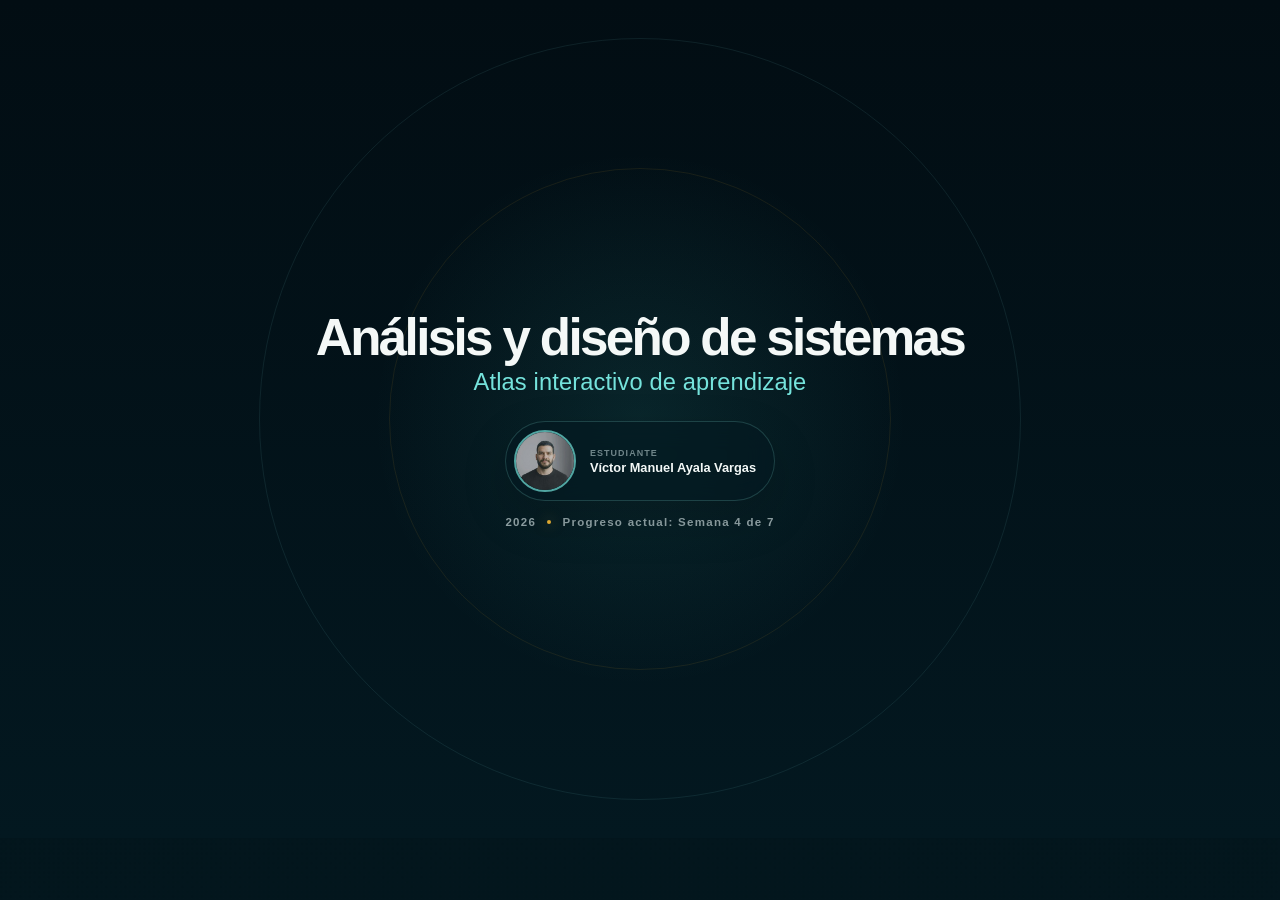
==== commit ae3a6a4f: "Add Week 4 object modeling learning journey" ====
--- a/index.html
+++ b/index.html
@@ -4,7 +4,7 @@
   <meta charset="utf-8">
   <meta name="viewport" content="width=device-width, initial-scale=1">
   <meta name="robots" content="noindex, nofollow">
-  <meta name="description" content="CST212 Interactive Learning Atlas: Systems Analysis and Design, Weeks 1-3.">
+  <meta name="description" content="CST212 Interactive Learning Atlas: Systems Analysis and Design, Weeks 1-4.">
   <title>CST212 Interactive Learning Atlas</title>
   <link rel="stylesheet" href="./styles.css">
   <link rel="stylesheet" href="course-journey.css?v=week3-ux-recovery-5" />
@@ -28,6 +28,14 @@
   <link rel="stylesheet" href="week1-finalization-v1.css?v=week1-finalization-v7" />
   <link rel="stylesheet" href="week1-narrative-v1.css?v=week1-narrative-v7" />
   <link rel="stylesheet" href="week1-ai-connections-v1.css?v=week1-ai-connections-v1" />
+  <link rel="stylesheet" href="week2-atlas-v1.css?v=week2-master-v1">
+  <link rel="stylesheet" href="week2-schedule-view.css?v=week2-master-v1">
+<link rel="stylesheet" href="week3-atlas-v1.css?v=week3-complete-v1">
+<link rel="stylesheet" href="week3-balancing-view.css?v=week3-complete-v1">
+<link rel="stylesheet" href="week3-dictionary-view.css?v=week3-complete-v1">
+<link rel="stylesheet" href="week3-process-logic-view.css?v=week3-complete-v1">
+<link rel="stylesheet" href="week3-decision-view.css?v=week3-complete-v1">
+<link rel="stylesheet" href="week4-atlas-v1.css?v=week4-final-v1">
 </head>
 <body>
   <main class="app-shell">
@@ -35,7 +43,7 @@
       <div>
         <p class="eyebrow">CST212 ES_A190</p>
         <h1>Mapa Vivo de Aprendizaje</h1>
-        <div class="progress-pill" aria-label="Progreso del curso">CST212 · Week 3 of 7</div>
+        <div class="progress-pill" aria-label="Progreso del curso">CST212 · Week 4 of 7</div>
       </div>
       <div class="topbar-actions" aria-label="Controles principales">
         <button class="view-tab is-active" data-view="learn" type="button"><strong>LEARN</strong><span>guided journey</span></button>
@@ -125,7 +133,7 @@
   <script src="spatial-ui.js?v=spatial-knowledge-v3-3"></script>
   <script src="learning-atlas.js?v=interactive-diagram-learning-v3"></script>
   <script src="week1-learning-v2.js?v=week1-learning-system-v3"></script>
-  <script src="cover-v2.js?v=public-cover-v7"></script>
+  <script src="cover-v2.js?v=public-cover-v8"></script>
   <script src="week1-final.js?v=week1-lens-state-v6"></script>
   <script src="week1-intro-v2.js?v=week1-narrative-v7"></script>
   <script src="diagram01-system-v1.js?v=diagram01-system-master"></script>
@@ -135,7 +143,30 @@
   <script src="diagram03-business-processes-v1.js?v=diagram03-public-v6"></script>
   <script src="diagram04-problem-investigation-v1.js?v=diagram04-popup-direct-v5"></script>
   <script src="ai-lens-placement-v1.js?v=contextual-ai-gateway-v2"></script>
-  <script src="week1-finalization-v1.js?v=week1-finalization-v5"></script>
+  <script src="week1-finalization-v1.js?v=week4-bridge-v1"></script>
+  <script defer src="week2-project-data.js?v=week2-master-v1"></script>
+  <script defer src="week2-methods-data.js?v=week2-master-v1"></script>
+  <script defer src="week2-wbs-data.js?v=week2-master-v1"></script>
+  <script defer src="week2-schedule-data.js?v=week2-master-v1"></script>
+  <script defer src="week2-requirements-data.js?v=week2-master-v1"></script>
+  <script defer src="week2-discovery-data.js?v=week2-master-v1"></script>
+  <script defer src="week2-functions-data.js?v=week2-master-v1"></script>
+  <script defer src="week2-schedule-view.js?v=week2-master-v1"></script>
+  <script defer src="week2-atlas-v1.js?v=week2-master-v1"></script>
+<script src="week3-foundations-data.js?v=week3-complete-v1" defer></script>
+<script src="week3-kitchen-data.js?v=week3-complete-v1" defer></script>
+<script src="week3-balancing-data.js?v=week3-complete-v1" defer></script>
+<script src="week3-dictionary-data.js?v=week3-complete-v1" defer></script>
+<script src="week3-process-logic-data.js?v=week3-complete-v1" defer></script>
+<script src="week3-decision-data.js?v=week3-complete-v1" defer></script>
+<script src="week3-consolidation-data.js?v=week3-complete-v1" defer></script>
+<script src="week3-balancing-view.js?v=week3-complete-v1" defer></script>
+<script src="week3-dictionary-view.js?v=week3-complete-v1" defer></script>
+<script src="week3-process-logic-view.js?v=week3-complete-v1" defer></script>
+<script src="week3-decision-view.js?v=week3-complete-v1" defer></script>
+<script src="week3-atlas-v1.js?v=week3-complete-v1" defer></script>
+<script src="week4-data-v1.js?v=week4-final-v1" defer></script>
+<script src="week4-atlas-v1.js?v=week4-final-v1" defer></script>
 </body>
 </html>
 
--- a/week2-atlas-v1.css
+++ b/week2-atlas-v1.css
@@ -0,0 +1,252 @@
+/* Week 2 continues the approved canvas. All rules are scoped to its atlas/dialog. */
+.w1f-next-week-start.w2-atlas {
+  --w2-ink: #edf8f7;
+  --w2-muted: #adc5ca;
+  --w2-cyan: #70d5d0;
+  --w2-ai: #78b9ff;
+  --w2-line: rgba(112, 213, 208, .35);
+  --w2-ai-line: rgba(120, 185, 255, .65);
+  display: block;
+  position: relative;
+  width: 100%;
+  min-height: 100svh;
+  padding: 0;
+  color: var(--w2-ink);
+  background: transparent;
+  font-family: sans-serif;
+  text-align: left;
+}
+.w2-atlas *, .w2-atlas *::before, .w2-atlas *::after,
+.w2-dialog *, .w2-dialog *::before, .w2-dialog *::after { box-sizing: border-box; }
+.w2-atlas > * { max-width: none; margin: 0; }
+.w2-language { position: absolute; top: 24px; right: clamp(24px,4vw,80px); display: flex; gap: 4px; padding: 4px; border: 1px solid #315261; border-radius: 999px; z-index: 2; }
+.w2-language button { padding: 8px 12px; border: 0; border-radius: 999px; color: var(--w2-muted); background: transparent; font-size: 12px; }
+.w2-language button[aria-pressed="true"] { color: #052529; background: var(--w2-cyan); }
+.w2-atlas button, .w2-dialog button, .w2-dialog select { font-family: inherit; }
+.w2-atlas :is(h1,h2,h3,h4,p), .w2-dialog :is(h2,h3,p) { color: inherit; }
+.w2-atlas :is(h1,h2,h3,h4), .w2-dialog :is(h2,h3) { text-transform: none; }
+.w2-atlas [hidden], .w2-dialog [hidden] { display: none !important; }
+.w2-atlas button, .w2-dialog button { cursor: pointer; }
+.w2-atlas button:disabled { cursor: not-allowed; }
+.w2-atlas :is(button,a):focus-visible, .w2-dialog :is(button,a,select):focus-visible { outline: 3px solid #b8d9ff; outline-offset: 5px; }
+.w2-sr-only { position: absolute; width: 1px; height: 1px; padding: 0; margin: -1px; overflow: hidden; clip-path: inset(50%); white-space: nowrap; }
+
+.w2-atlas .w2-scene {
+  display: flex;
+  flex-direction: column;
+  align-items: center;
+  justify-content: center;
+  gap: 28px;
+  width: 100%;
+  min-height: 88svh;
+  padding: clamp(64px, 10vh, 120px) clamp(24px, 6vw, 112px);
+  text-align: center;
+}
+.w2-atlas .w2-opening { min-height: 100svh; gap: 26px; }
+.w2-scene > small, .w2-figure-meta > small, .w2-pending > small { color: var(--w2-cyan); font-size: 11px; font-weight: 700; letter-spacing: .15em; }
+.w2-atlas .w2-scene h1 { max-width: 1100px; margin: 0; color: var(--w2-ink) !important; font-size: clamp(2.4rem, 4.2vw, 5.2rem); font-weight: 400; letter-spacing: -.045em; line-height: 1.08; }
+.w2-atlas .w2-scene h2 { max-width: 1000px; margin: 0; color: var(--w2-ink) !important; font-size: clamp(2.2rem, 3.8vw, 4.8rem); font-weight: 400; letter-spacing: -.04em; line-height: 1.12; }
+.w2-atlas .w2-scene > p { max-width: 980px; margin: 0; color: var(--w2-muted); font-size: clamp(17px, 1.5vw, 23px); line-height: 1.65; }
+.w2-atlas .w2-scene > .w2-scene-question { max-width: 950px; color: #e3f2f2; font-size: clamp(20px, 2.1vw, 30px); line-height: 1.5; }
+.w2-transition-cue { margin-top: 24px; color: var(--w2-cyan); font-size: 15px; }
+.w2-arrival { display: flex; flex-wrap: wrap; align-items: center; justify-content: center; gap: 18px; margin-bottom: 6px; color: var(--w2-muted); font-size: 13px; }
+.w2-arrival i { color: var(--w2-cyan); font-style: normal; }
+.w2-arrival > span:first-child, .w2-arrival strong { padding: 9px 15px; border: 1px solid var(--w2-line); border-radius: 999px; color: var(--w2-cyan); }
+.w2-two-acts { display: grid; grid-template-columns: repeat(2, minmax(0,1fr)); gap: 48px; max-width: 900px; padding-top: 18px; }
+.w2-two-acts > span { color: var(--w2-cyan); font-size: 12px; letter-spacing: .06em; }
+.w2-two-acts strong { display: block; margin-top: 10px; color: var(--w2-ink); font-size: clamp(18px,1.5vw,23px); font-weight: 400; letter-spacing: -.02em; }
+.w2-atlas .w2-back-week1 { margin-top: 8px; border: 0; padding: 10px 16px; color: var(--w2-muted); font-size: 13px; }
+.w2-route-nav { display: grid; grid-template-columns: repeat(7,minmax(0,1fr)); gap: 12px; max-width: 1480px !important; margin: 0 auto !important; padding: 32px 24px; }
+.w2-route-nav > :is(a,span) { display: flex; flex-direction: column; gap: 12px; padding: 16px 12px; border-top: 1px solid var(--w2-line); color: var(--w2-ink); text-decoration: none; font-size: 14px; line-height: 1.4; }
+.w2-route-nav small { color: var(--w2-cyan); font-size: 11px; letter-spacing: .1em; }
+.w2-route-nav [aria-disabled] { color: #829ba3; border-top-style: dashed; }
+.w2-route-nav em { font-size: 11px; font-style: normal; }
+
+.w2-figure { width: 100%; max-width: none; margin: 0; padding: 30px clamp(24px,4vw,88px) 72px; scroll-margin-top: 28px; color: var(--w2-ink); }
+.w2-figure-meta { max-width: 1100px; margin: 0 auto 42px; text-align: center; }
+.w2-figure-meta p { margin: 12px 0 0; color: var(--w2-muted) !important; font-size: 15px; }
+.w2-project-timeline { display: flex; align-items: center; justify-content: center; max-width: 940px; margin: 0 auto 52px; }
+.w2-project-timeline .w2-node { min-width: 140px; width: 230px; text-align: center; }
+.w2-timeline-line { height: 1px; flex: 1 1 72px; min-width: 20px; background: var(--w2-line); }
+.w2-map { display: grid; grid-template-columns: minmax(150px,.19fr) minmax(0,1fr) minmax(210px,.25fr); gap: 28px; align-items: start; max-width: 1600px; margin: 0 auto; }
+.w2-map.w2-root-integrated { grid-template-columns: minmax(0,1fr) minmax(230px,.29fr); max-width: 1380px; }
+.w2-map-root { position: sticky; top: 32px; padding-top: 40px; }
+.w2-map-root::after { content: ""; position: absolute; top: 80px; left: 100%; width: 28px; height: 1px; background: var(--w2-line); pointer-events: none; }
+.w2-node { display: flex; flex-direction: column; justify-content: center; gap: 8px; position: relative; min-width: 0; width: 100%; min-height: 68px; padding: 18px 20px; border: 1px solid var(--w2-line); border-radius: 20px; color: var(--w2-ink); background: rgba(4,31,38,.86); text-align: left; line-height: 1.45; transition: border-color 180ms ease, background 180ms ease; }
+.w2-node strong { color: inherit; font-size: 16px; font-weight: 600; }
+.w2-node > span { color: var(--w2-muted); font-size: 13px; line-height: 1.5; }
+.w2-node:hover { border-color: var(--w2-cyan); background: rgba(12,50,58,.95); }
+.w2-atlas .w2-root-node { min-height: 90px; border-color: var(--w2-cyan); background: linear-gradient(125deg,#78dbd6,#51bcb8); color: #052529; }
+.w2-root-node strong { font-size: clamp(17px,1.5vw,23px); }
+.w2-map-rows { position: relative; padding: 0 20px; border-left: 1px solid var(--w2-line); }
+.w2-map-rows::after { content: ""; position: absolute; top: 32px; right: 0; bottom: 34px; width: 1px; background: var(--w2-ai-line); opacity: 0; pointer-events: none; }
+.is-ai .w2-map-rows::after { opacity: 1; }
+.w2-node-group + .w2-node-group { margin-top: 34px; }
+.w2-node-group h4 { margin: 0 0 16px; color: var(--w2-muted); font-size: 12px; line-height: 1.4; font-weight: 400; }
+.w2-node-row { display: grid; grid-template-columns: minmax(0,1fr); gap: 24px; position: relative; margin-top: 16px; }
+.w2-node-row > .w2-node::before { content: ""; position: absolute; right: 100%; top: 50%; width: 21px; height: 1px; background: var(--w2-line); pointer-events: none; }
+.is-ai .w2-node-row { grid-template-columns: minmax(150px,.8fr) minmax(0,1.2fr); }
+.w2-relationship-route { position: relative; display: grid; gap: 12px; }
+.has-ai .w2-relationship-route::before, .has-ai .w2-relationship-route::after { content: ""; position: absolute; top: 50%; height: 1px; background: var(--w2-ai-line); pointer-events: none; }
+.has-ai .w2-relationship-route::before { right: 100%; width: 24px; }
+.has-ai .w2-relationship-route::after { left: 100%; width: 20px; }
+.w2-ai-relationship { width: 100%; min-height: 80px; padding: 16px 18px; border: 1px solid var(--w2-ai-line); border-radius: 18px; background: linear-gradient(120deg,#0c314c,#061d30); color: var(--w2-ai); text-align: left; animation: w2-connection-in 350ms ease both; }
+.w2-ai-relationship small { display: block; margin-bottom: 7px; color: #b6d8ff; font-size: 10px; line-height: 1.5; }
+.w2-ai-relationship strong { display: block; color: var(--w2-ai); font-size: 16px; line-height: 1.4; }
+.w2-ai-relationship > span { display: block; margin-top: 10px; color: #c4dbe8; font-size: 14px; line-height: 1.5; }
+.w2-lens-host { position: sticky; top: 32px; display: grid; gap: 22px; padding-top: 40px; }
+.w2-lens-control { display: flex; position: relative; padding: 5px; border: 1px solid #527e9c; border-radius: 999px; background: rgba(3,23,30,.98); }
+.w2-lens-control button { flex: 1; min-width: 0; min-height: 46px; border: 0; padding: 10px 12px; border-radius: 999px; background: transparent; color: var(--w2-muted); font-size: 12px; font-weight: 700; line-height: 1.3; }
+.w2-lens-control button[aria-pressed="true"] { background: var(--w2-cyan); color: #052529; }
+.w2-lens-control .w2-lens-activate:not(:disabled) { border: 1px solid transparent; color: #d5eaff; background: linear-gradient(#102b3d,#102b3d) padding-box, linear-gradient(120deg,#67d8d0,#78b9ff,#d4dcab,#67d8d0) border-box; background-size: auto,250% 250%; animation: w2-border-glow 5s ease infinite; box-shadow: 0 0 16px rgba(120,185,255,.15); }
+.w2-lens-control .w2-lens-activate[aria-pressed="true"] { background: #78b9ff; color: #052138; box-shadow: 0 0 24px rgba(120,185,255,.28); }
+.w2-lens-control button:disabled { opacity: .45; }
+.w2-ai-capability { position: relative; }
+.w2-ai-capability::before { content: ""; position: absolute; top: 50%; right: 100%; width: 28px; height: 1px; background: var(--w2-ai-line); opacity: 0; pointer-events: none; }
+.is-ai .w2-ai-capability::before { opacity: 1; }
+.w2-ai-node { border-color: #476678; background: #08222d; color: #9ab6c6; }
+.is-ai .w2-ai-node { border-color: var(--w2-ai); color: var(--w2-ai); background: linear-gradient(135deg,#153d58,#092838); box-shadow: 0 0 28px rgba(120,185,255,.18); }
+.w2-lens-hint, .w2-pending-copy { margin: 0; color: var(--w2-muted) !important; font-size: 13px; line-height: 1.55; }
+.w2-ai-memory { max-width: 1060px; margin: 42px auto 0; color: #b6d8ff !important; text-align: center; font-size: 17px; line-height: 1.65; }
+.w2-ai-question { max-width: 1000px; margin: 0 auto 32px; color: #b6d8ff !important; font-size: clamp(18px,1.5vw,24px); line-height: 1.55; text-align: center; }
+.w2-case-note { max-width: 1080px; margin: 0 auto 30px; color: #b7d2cf !important; font-size: 12px; line-height: 1.6; text-align: center; }
+.w2-figure:focus { outline: none; }
+.w2-layer-legend { display: flex; flex-wrap: wrap; justify-content: center; gap: 24px; margin: 40px auto 0; color: var(--w2-muted); font-size: 10px; }
+.w2-layer-legend span::before { content: ""; display: inline-block; width: 7px; height: 7px; margin-right: 8px; border-radius: 50%; background: var(--w2-cyan); }
+.w2-layer-legend span:last-child::before { background: var(--w2-ai); }
+.w2-distinction { display: flex; align-items: center; justify-content: center; gap: 24px; max-width: 740px; margin: 48px auto 0; }
+.w2-distinction > span { color: var(--w2-cyan); font-size: 36px; }
+.w2-distinction .w2-node { width: 270px; text-align: center; }
+.w2-compare-button { display: block; max-width: 90%; margin: 44px auto 0; padding: 18px 28px; border: 1px solid var(--w2-ai-line); border-radius: 999px; color: #d3e8ff; background: #0b2939; font-size: 15px; }
+
+.w2-hierarchy { max-width: 1480px; margin: 0 auto; }
+.w2-tree-root { position: relative; max-width: 580px; margin: 0 auto 40px; }
+.w2-tree-root::after { content: ""; position: absolute; top: 100%; left: 50%; width: 1px; height: 40px; background: var(--w2-line); }
+.w2-tree-branches, .w2-tree-children { list-style: none; margin: 0; padding: 0; }
+.w2-tree-branches { display: grid; gap: 28px; padding-left: 22px; border-left: 1px solid var(--w2-line); border-top: 1px solid var(--w2-line); padding-top: 28px; }
+.w2-tree-item { position: relative; display: grid; grid-template-columns: minmax(160px,.7fr) minmax(0,2fr); gap: 28px; align-items: center; }
+.w2-tree-item:not(:has(> .w2-tree-children)) { grid-template-columns: minmax(0,1fr); }
+.w2-tree-label { position: relative; }
+.w2-tree-label::before { content: ""; position: absolute; right: 100%; top: 50%; width: 23px; height: 1px; background: var(--w2-line); }
+.w2-tree-children { display: grid; gap: 18px; position: relative; padding-left: 22px; border-left: 1px solid var(--w2-line); }
+.w2-tree-item:has(> .w2-tree-children) > .w2-tree-label::after { content: ""; position: absolute; left: 100%; top: 50%; width: 28px; height: 1px; background: var(--w2-line); }
+.w2-tree-label small { display: block; margin: 0 0 8px; color: var(--w2-muted); font-size: 10px; }
+.w2-tree-item.is-activity .w2-node { border-style: dashed; }
+.w2-task-attributes { display: grid; grid-template-columns: repeat(auto-fit,minmax(170px,1fr)); gap: 18px; max-width: 1100px; margin: 38px auto 0; }
+.w2-tree-lens { max-width: 580px; margin: 24px auto 0; }
+.w2-tree-lens .w2-lens-host { position: relative; top: auto; }
+.w2-tree-support { margin-top: 68px; padding-top: 36px; border-top: 1px solid var(--w2-line); }
+.w2-tree-note { max-width: 980px; margin: 28px auto 0; color: var(--w2-muted) !important; font-size: 14px; line-height: 1.6; text-align: center; }
+.w2-evidence-flow { display: flex; align-items: stretch; justify-content: center; list-style: none; max-width: 1450px; margin: 48px auto 0; padding: 0; gap: 28px; }
+.w2-evidence-flow > li { flex: 1; min-width: 0; position: relative; }
+.w2-evidence-flow > li + li::before { content: ""; position: absolute; right: 100%; top: 50%; width: 28px; height: 1px; background: var(--w2-line); pointer-events: none; }
+.w2-evidence-flow .w2-node { height: 100%; text-align: center; }
+.w2-ai-flow > li + li::before { background: var(--w2-ai-line); }
+.w2-ai-flow .w2-node { border-color: var(--w2-ai-line); }
+.w2-investigation-questions { display: flex; flex-wrap: wrap; justify-content: center; gap: 20px; margin: 0 auto 36px; color: var(--w2-cyan); font-size: 14px; }
+.w2-phase-track { display: flex; align-items: center; justify-content: center; gap: 30px; color: var(--w2-cyan); font-size: clamp(20px,3vw,38px); }
+.w2-phase-track strong { color: var(--w2-ai); font-weight: 400; }
+.w2-pending { min-height: 55svh; display: grid; place-content: center; gap: 22px; padding: 72px 24px; text-align: center; }
+.w2-pending h2 { margin: 0; color: var(--w2-ink) !important; font-size: clamp(2rem,4vw,4rem); font-weight: 400; }
+.w2-pending p { max-width: 720px; margin: 0 auto; color: var(--w2-muted); font-size: 17px; line-height: 1.7; }
+.w2-next-week { display: inline-block; max-width: 100%; padding: 22px 32px; border: 1px solid #acd3ff; border-radius: 18px; background: linear-gradient(120deg,#78b9ff,#b2d8ff); color: #082239; text-decoration: none; font-weight: 700; }
+
+.w2-dialog { --w2-ink:#edf8f7; --w2-muted:#b9cbd0; --w2-ai:#78b9ff; position: fixed; inset: 0; width: min(1460px,calc(100vw - 48px)); max-width: none; max-height: calc(100dvh - 48px); margin: auto; padding: clamp(24px,3vw,42px); border: 1px solid #335869; border-radius: 26px; background: #041c24; color: #edf8f7; font-family: sans-serif; overflow: auto; overscroll-behavior: contain; }
+.w2-dialog[open] { animation: w2-dialog-in 230ms ease both; }
+.w2-dialog::backdrop { background: rgba(0,10,16,.74); backdrop-filter: blur(7px); }
+.w2-dialog-heading { display: flex; align-items: flex-start; justify-content: space-between; gap: 24px; margin: 0 0 22px; padding-bottom: 22px; border-bottom: 1px solid #23434e; }
+.w2-dialog-heading small { color: #89c5ff; font-size: 10px; letter-spacing: .12em; }
+.w2-dialog-heading h2 { margin: 10px 0 0; max-width: 1000px; color: #edf8f7; font-size: clamp(24px,2.5vw,42px); font-weight: 400; line-height: 1.2; }
+.w2-dialog-heading h2:focus { outline: none; }
+.w2-dialog-tools { display: flex; gap: 10px; flex-shrink: 0; }
+.w2-dialog-heading button { min-width: 44px; min-height: 44px; padding: 8px 14px; border: 1px solid #3b6273; border-radius: 999px; color: #edf8f7; background: #0c2933; font-size: 15px; }
+.w2-dialog-heading button[data-w2-close] { font-size: 23px; }
+.w2-detail-grid { display: grid; grid-template-columns: repeat(4,minmax(0,1fr)); gap: 26px 28px; }
+.w2-detail-panel { min-width: 0; }
+.w2-detail-panel h3 { display: flex; gap: 9px; align-items: baseline; margin: 0 0 10px; color: #7ed4cf; font-size: 12px; line-height: 1.45; font-weight: 600; }
+.w2-detail-panel h3 > span { color: #749da9; font-size: 10px; }
+.w2-detail-panel p { margin: 0; color: #c7d9de; font-size: 14px; line-height: 1.6; white-space: pre-line; }
+.w2-detail-panel p.w2-function-evidence { margin-top: 12px; font-size: 13px; }
+.w2-detail-ai { padding-top: 18px; border-top: 1px solid #345a7b; }
+.w2-detail-ai h3 { color: #92c6ff; }
+.w2-related { display: flex; flex-wrap: wrap; gap: 7px; }
+.w2-related button { border: 1px solid #355766; border-radius: 999px; padding: 6px 10px; background: #0a2731; color: #cfe4ea; font-size: 12px; line-height: 1.4; }
+.w2-drawer-convergence { display: grid; grid-template-columns: 1fr auto 1fr; gap: 8px; align-items: center; margin-top: 18px; }
+.w2-drawer-convergence > div { display: grid; gap: 7px; }
+.w2-drawer-convergence button { padding: 9px; border: 1px solid #355766; border-radius: 10px; color: #cfe4ea; background: #0a2731; font-size: 11px; line-height: 1.4; }
+.w2-detail-panel .w2-reference { margin-top: 8px; font-size: 11px; line-height: 1.6; }
+.w2-reference a { color: #a1cfff; text-underline-offset: 3px; overflow-wrap: anywhere; }
+.w2-detail-panel .w2-provenance { color: #89c5ff; font-size: 12px; }
+.w2-comparison-note { max-width: 940px; color: #c0d3da !important; font-size: 16px; line-height: 1.65; }
+.w2-compare-selects { display: grid; grid-template-columns: 1fr 1fr; gap: 24px; margin: 24px 0; }
+.w2-compare-selects label { display: grid; gap: 10px; color: #acd0ed; font-size: 12px; }
+.w2-compare-selects select { max-width: 100%; min-height: 48px; padding: 10px 14px; border: 1px solid #426f87; border-radius: 12px; color: #edf8f7; background: #0b2a36; font-size: 16px; }
+.w2-comparison-table table { width: 100%; border-collapse: collapse; table-layout: fixed; }
+.w2-comparison-table th, .w2-comparison-table td { padding: 16px 20px; border-bottom: 1px solid #274b5c; text-align: left; font-size: 14px; line-height: 1.6; vertical-align: top; overflow-wrap: anywhere; }
+.w2-comparison-table th { color: #b9dcff; font-weight: 600; }
+.w2-comparison-table td { color: #d2e1e6; }
+
+@keyframes w2-connection-in { from { opacity: 0; transform: translateY(6px); } to { opacity: 1; transform: translateY(0); } }
+@keyframes w2-border-glow { 0%,100% { background-position: 0 0,0% 50%; } 50% { background-position: 0 0,100% 50%; } }
+@keyframes w2-dialog-in { from { opacity: 0; transform: translateY(12px); } to { opacity: 1; transform: translateY(0); } }
+.w2-hierarchy.w2-is-revealed .w2-tree-label { animation: w2-connection-in 420ms ease both; animation-delay: calc(var(--w2-depth,0) * 100ms); }
+.w2-arrival.w2-is-revealed > *, .w2-phase-track.w2-is-revealed > * { animation: w2-connection-in 450ms ease both; }
+.w2-arrival.w2-is-revealed > :nth-child(3), .w2-phase-track.w2-is-revealed > :nth-child(2) { animation-delay: 150ms; }
+.w2-arrival.w2-is-revealed > :nth-child(5), .w2-phase-track.w2-is-revealed > :nth-child(3) { animation-delay: 300ms; }
+@media (min-width: 1800px) { .w2-detail-panel p { font-size: 15px; } .w2-map { gap: 36px; } .w2-map-root::after, .w2-ai-capability::before { width: 36px; } }
+@media (max-width: 1100px) {
+  .w2-map { grid-template-columns: minmax(0,1fr) 230px; }
+  .w2-map-root { grid-column: 1 / -1; position: relative; top: auto; max-width: 500px; margin: 0 auto; padding-top: 0; width: 100%; }
+  .w2-map-root::after { top: 100%; left: 50%; width: 1px; height: 28px; }
+  .w2-route-nav { grid-template-columns: repeat(4,minmax(0,1fr)); }
+  .w2-detail-grid { grid-template-columns: repeat(3,minmax(0,1fr)); }
+  .w2-tree-item { grid-template-columns: minmax(140px,.75fr) minmax(0,2fr); gap: 20px; }
+  .w2-tree-item:has(> .w2-tree-children) > .w2-tree-label::after { width: 20px; }
+}
+@media (max-width: 760px) {
+  .w2-map { display: flex; flex-direction: column; gap: 26px; }
+  .w2-map.w2-root-integrated { display: flex; }
+  .w2-evidence-flow { flex-direction: column; max-width: 520px; gap: 20px; }
+  .w2-evidence-flow > li + li::before { top: -20px; right: auto; left: 50%; width: 1px; height: 20px; }
+  .w2-map-root { order: 0; }
+  .w2-lens-host { position: relative; top: auto; width: 100%; padding: 0; order: 1; }
+  .w2-map-rows { order: 2; width: 100%; padding-right: 0; }
+  .w2-map-root::after, .w2-map-rows::after, .w2-ai-capability::before { display: none; }
+  .is-ai .w2-map-rows { border-left-color: var(--w2-ai); }
+  .is-ai .w2-node-row { grid-template-columns: minmax(0,1fr); gap: 14px; }
+  .has-ai .w2-relationship-route::before { right: auto; left: 50%; top: -14px; width: 1px; height: 14px; }
+  .has-ai .w2-relationship-route::after { display: none; }
+  .w2-ai-capability { max-width: 580px; width: 100%; margin: 0 auto; }
+  .w2-lens-control { max-width: 500px; margin: 0 auto; width: 100%; }
+  .w2-lens-hint { text-align: center; }
+  .w2-two-acts { gap: 20px; }
+  .w2-route-nav { grid-template-columns: repeat(2,minmax(0,1fr)); }
+  .w2-project-timeline .w2-node { min-width: 0; padding: 14px 10px; }
+  .w2-project-timeline .w2-node strong { font-size: 13px; }
+  .w2-detail-grid { grid-template-columns: repeat(2,minmax(0,1fr)); }
+  .w2-dialog { width: calc(100vw - 24px); max-height: calc(100dvh - 24px); border-radius: 18px; padding: 24px 20px; }
+  .w2-tree-item { display: flex; flex-direction: column; align-items: stretch; gap: 18px; }
+  .w2-tree-item:has(> .w2-tree-children) > .w2-tree-label::after { content: none; }
+  .w2-tree-children { margin-left: 16px; }
+  .w2-tree-label::before { width: 23px; }
+}
+@media (max-width: 480px) {
+  .w2-atlas .w2-scene { min-height: 90svh; padding: 64px 22px; gap: 22px; }
+  .w2-atlas .w2-scene h1 { font-size: 2.4rem; }
+  .w2-atlas .w2-scene h2 { font-size: 2.25rem; }
+  .w2-two-acts { grid-template-columns: 1fr; }
+  .w2-arrival { gap: 10px; font-size: 11px; }
+  .w2-figure { padding: 24px 18px 56px; }
+  .w2-detail-grid { grid-template-columns: 1fr; }
+  .w2-detail-panel p { font-size: 15px; }
+  .w2-dialog-heading { gap: 12px; }
+  .w2-dialog-heading h2 { font-size: 25px; }
+  .w2-compare-selects { gap: 12px; }
+  .w2-comparison-table :is(th,td) { padding: 12px 8px; font-size: 12px; }
+  .w2-distinction { gap: 12px; }
+  .w2-distinction .w2-node { padding: 14px 12px; }
+  .w2-task-attributes { grid-template-columns: 1fr; }
+}
+@media (prefers-reduced-motion: reduce) {
+  .w2-atlas *, .w2-atlas *::before, .w2-atlas *::after, .w2-dialog { animation: none !important; transition: none !important; scroll-behavior: auto !important; }
+}
--- a/week2-schedule-view.css
+++ b/week2-schedule-view.css
@@ -0,0 +1,276 @@
+/* D04 only. Native schedule controls; the host keeps ownership of the AI lens and dialogs. */
+.w2s-schedule,
+.w2s-touchpoints {
+  --w2s-canvas: #041c24;
+  --w2s-ink: #edf8f7;
+  --w2s-muted: #adc5ca;
+  --w2s-line: #315e67;
+  --w2s-paper: #05242d;
+  --w2s-soft: transparent;
+  --w2s-accent: #e3c76d;
+  --w2s-critical: #e3c76d;
+  --w2s-critical-soft: #05242d;
+  --w2s-ai: #78b9ff;
+  color: var(--w2s-ink);
+  background: transparent;
+  font-family: inherit;
+  font-size: 1rem;
+  line-height: 1.5;
+  min-width: 0;
+  text-align: left;
+}
+.w2s-schedule { container: w2s-schedule / inline-size; margin-block: 1.5rem; }
+.w2s-schedule *,
+.w2s-touchpoints * { box-sizing: border-box; }
+.w2s-schedule [hidden],
+.w2s-touchpoints [hidden] { display: none !important; }
+.w2s-schedule button,
+.w2s-touchpoints button,
+.w2s-schedule input { font: inherit; }
+.w2s-schedule button { cursor: pointer; touch-action: manipulation; }
+.w2s-schedule button:focus-visible,
+.w2s-schedule a:focus-visible,
+.w2s-schedule input:focus-visible,
+.w2s-schedule [tabindex="0"]:focus-visible,
+.w2s-touchpoints button:focus-visible,
+.w2s-touchpoints a:focus-visible { outline: 3px solid var(--w2s-ai); outline-offset: 3px; }
+.w2s-schedule p,
+.w2s-touchpoints p { max-width: none; margin: .5rem 0; color: var(--w2s-muted); }
+.w2s-schedule :is(strong, b, label),
+.w2s-touchpoints :is(strong, b, label) { color: var(--w2s-ink); }
+.w2s-schedule :is(small, caption),
+.w2s-touchpoints :is(small, caption) { color: var(--w2s-muted); }
+.w2s-schedule h3,
+.w2s-touchpoints h3 { color: var(--w2s-ink); font: inherit; font-weight: 750; font-size: 1.25rem; margin: 0 0 .65rem; }
+.w2s-schedule h4,
+.w2s-touchpoints h4 { color: var(--w2s-ink); font: inherit; font-weight: 750; font-size: 1.05rem; margin: 0 0 .5rem; }
+.w2s-sr-only {
+  position: absolute !important;
+  width: 1px !important;
+  height: 1px !important;
+  margin: -1px !important;
+  padding: 0 !important;
+  overflow: hidden !important;
+  clip-path: inset(50%) !important;
+  white-space: nowrap !important;
+  border: 0 !important;
+}
+.w2s-model-note { padding: .5rem 0 .5rem 1rem; border-left: 2px solid var(--w2s-line); background: transparent; }
+.w2s-source { margin-block: 1.5rem 2rem; }
+.w2s-section-heading { display: flex; flex-wrap: wrap; gap: .8rem 1.5rem; justify-content: space-between; align-items: center; }
+.w2s-eyebrow { font-size: .78rem; letter-spacing: .04em; color: var(--w2s-muted); font-weight: 750; }
+.w2s-note,
+.w2s-view-intro { color: var(--w2s-muted); font-size: .94rem; }
+.w2s-source-rule { padding: .6rem 0; border: 0; border-bottom: 1px solid var(--w2s-line); background: transparent; font-weight: 650; }
+.w2s-table-scroll { overflow-x: auto; margin-block: .85rem; max-width: 100%; overscroll-behavior-inline: contain; }
+.w2s-schedule table { width: 100%; border-collapse: collapse; color: var(--w2s-ink); font-size: .88rem; font-variant-numeric: tabular-nums; }
+.w2s-schedule caption { text-align: left; color: var(--w2s-muted); padding: .5rem 0; font-size: .86rem; }
+.w2s-schedule th,
+.w2s-schedule td { padding: .55rem .65rem; text-align: left; vertical-align: middle; border: 1px solid var(--w2s-line); white-space: normal; color: var(--w2s-ink); }
+.w2s-schedule thead th { color: var(--w2s-muted); background: var(--w2s-paper); font-size: .79rem; font-weight: 750; }
+.w2s-schedule tbody th { font-weight: 600; min-width: 9rem; }
+.w2s-schedule tbody tr,
+.w2s-schedule tbody tr:nth-child(even) { background: transparent; }
+.w2s-source-table { min-width: 0; table-layout: fixed; }
+.w2s-schedule .w2s-source-table th:first-child { width: 4rem; min-width: 0; }
+.w2s-source-table th:nth-child(2) { width: auto; }
+.w2s-source-table th:nth-child(3) { width: 4rem; }
+.w2s-source-table th:nth-child(4) { width: 8rem; }
+.w2s-source-table :is(th, td) { padding: .35rem .5rem; overflow-wrap: anywhere; }
+.w2s-schedule .w2s-source-task { width: 2.5rem; height: 2.5rem; min-height: 2.5rem; border: 1px solid var(--w2s-line); color: var(--w2s-ink); background: var(--w2s-paper); padding: .25rem; }
+.w2s-schedule .w2s-source-task:hover { border-color: var(--w2s-accent); color: var(--w2s-accent); }
+.w2s-source-table .w2s-dependency-button { margin: .05rem 0; }
+.w2s-timing-table { min-width: 37rem; }
+.w2s-timing-table tbody tr.w2s-is-critical th { border-left: 4px solid var(--w2s-critical); }
+.w2s-row-status { display: block; font-size: .74rem; color: var(--w2s-muted); margin-top: .25rem; }
+.w2s-code { display: inline-flex; justify-content: center; align-items: center; min-width: 1.7rem; min-height: 1.7rem; padding: .1rem .35rem; font-weight: 800; font-size: .86rem; border: 1px solid var(--w2s-line); border-radius: .25rem; background: var(--w2s-paper); color: var(--w2s-ink); }
+.w2s-schedule .w2s-task-button { display: block; min-width: 0; width: 100%; max-width: none; min-height: 2.25rem; padding: .25rem 0; border: 0; box-shadow: none; border-radius: 0; background: transparent; color: inherit; font: inherit; font-weight: 650; line-height: 1.35; text-align: left; white-space: normal; overflow-wrap: anywhere; text-transform: none; }
+.w2s-schedule .w2s-task-button:hover { background: transparent; color: var(--w2s-accent); text-decoration: underline; text-underline-offset: .15em; transform: none; }
+.w2s-schedule .w2s-task-button small { display: block; color: var(--w2s-muted); }
+.w2s-schedule .w2s-task-button :is(span, strong) { color: inherit; }
+.w2s-schedule .w2s-concept-button { width: auto; min-height: 2.5rem; min-width: 0; padding: .5rem .75rem; border: 1px solid var(--w2s-line); border-radius: .4rem; color: var(--w2s-accent); background: var(--w2s-paper); font-size: .84rem; line-height: 1.35; text-align: left; white-space: normal; }
+.w2s-schedule .w2s-concept-button:hover { border-color: var(--w2s-accent); background: var(--w2s-soft); }
+.w2s-dependency-button { display: inline-flex; align-items: center; justify-content: center; min-height: 2.5rem; padding: .35rem .55rem; margin: .1rem; border: 1px solid var(--w2s-line); border-radius: .35rem; color: var(--w2s-ink); background: var(--w2s-paper); font-size: .85rem !important; line-height: 1.2; white-space: nowrap; }
+.w2s-dependency-button:hover { border-color: var(--w2s-accent); background: var(--w2s-paper); color: var(--w2s-accent); }
+.w2s-workbench { border: 0; border-radius: 0; padding: 0; background: transparent; box-shadow: none; }
+.w2s-controls { display: flex; flex-wrap: wrap; gap: .45rem; padding-bottom: 1rem; border-bottom: 1px solid var(--w2s-line); }
+.w2s-controls button { min-height: 2.8rem; padding: .6rem 1rem; border: 1px solid var(--w2s-line); border-radius: .4rem; background: var(--w2s-paper); color: var(--w2s-ink); font-weight: 700; }
+.w2s-controls button[aria-pressed="true"] { background: var(--w2s-paper); color: var(--w2s-accent); border-color: var(--w2s-accent); }
+.w2s-controls button:hover { border-color: var(--w2s-accent); }
+.w2s-scenario,
+.w2s-ai-details { display: none; }
+.w2-figure.is-ai .w2s-scenario { display: block; margin: 1.25rem 0; padding: .75rem 0 .75rem 1rem; min-width: 0; background: transparent; border: 0; border-left: 2px solid var(--w2s-ai); border-radius: 0; }
+.w2s-scenario legend { padding-inline: .5rem; font-weight: 750; color: var(--w2s-ai); font-size: .88rem; }
+.w2s-scenario label { display: flex; align-items: center; gap: .65rem; min-height: 2.75rem; font-weight: 700; cursor: pointer; }
+.w2s-scenario input { width: 1.25rem; height: 1.25rem; flex: 0 0 auto; accent-color: var(--w2s-ai); color-scheme: dark; }
+.w2s-scenario p { font-size: .87rem; }
+.w2s-scenario .w2s-concept-button { color: var(--w2s-ai); border-color: var(--w2s-line); }
+.w2s-summary { display: grid; grid-template-columns: repeat(3, minmax(0, 1fr)); gap: 1rem; padding: 1.25rem 0; }
+.w2s-summary > div { padding: .8rem; border-left: 3px solid var(--w2s-line); min-width: 0; }
+.w2s-summary > div:first-child { border-color: var(--w2s-accent); }
+.w2s-summary span { color: var(--w2s-muted); font-size: .83rem; }
+.w2s-summary strong { display: block; margin: .2rem 0; font-size: 1.8rem; line-height: 1.2; font-weight: 800; font-variant-numeric: tabular-nums; overflow-wrap: anywhere; }
+.w2s-summary strong small { font-size: .95rem; font-weight: 600; }
+.w2s-summary strong.w2s-formula { font-size: 1.4rem; }
+.w2s-summary p { font-size: .8rem; color: var(--w2s-muted); }
+.w2s-representation { min-width: 0; }
+.w2s-network-canvas { display: none; }
+.w2s-compact-network { display: block; }
+.w2s-edge-list { display: flex; align-items: center; flex-wrap: wrap; gap: .35rem; padding: .8rem 0; border-top: 1px solid var(--w2s-line); font-size: .87rem; }
+.w2s-edge-list > span { font-weight: 750; margin-right: .3rem; }
+
+/* The network uses full-size cards above this component width. Narrow views use the table. */
+@container w2s-schedule (min-width: 1000px) {
+  .w2s-network-canvas {
+    --w2s-card-width: calc((100% - 192px) / 5);
+    --w2s-step: calc((100% + 48px) / 5);
+    display: block;
+    position: relative;
+    width: 100%;
+    height: 622px;
+    margin: 1rem 0;
+    background: transparent;
+    border-radius: 0;
+  }
+  .w2s-compact-network { display: none; }
+  .w2s-network-task {
+    position: absolute;
+    top: 216px;
+    width: var(--w2s-card-width);
+    height: 176px;
+    z-index: 2;
+    display: flex;
+    flex-direction: column;
+    justify-content: flex-start;
+    padding: .65rem;
+    border: 1px solid var(--w2s-line);
+    border-radius: .45rem;
+    background: var(--w2s-paper);
+    color: var(--w2s-ink);
+    box-shadow: none;
+  }
+  .w2s-position-a { left: 0; }
+  .w2s-position-b { left: 0; top: 0; }
+  .w2s-position-c { left: var(--w2s-step); }
+  .w2s-position-d { left: calc(var(--w2s-step) * 2); top: 438px; }
+  .w2s-position-e { left: calc(var(--w2s-step) * 2); }
+  .w2s-position-f { left: calc(var(--w2s-step) * 3); }
+  .w2s-position-g { left: calc(var(--w2s-step) * 4); }
+  .w2s-card-top { display: flex; align-items: center; justify-content: space-between; gap: .35rem; font-size: .8rem; }
+  .w2s-network-task .w2s-task-button { font-size: .83rem; line-height: 1.3; margin-top: .35rem; flex: 1 1 auto; }
+  .w2s-network-task .w2s-task-button small { font-size: .73rem; }
+  .w2s-network-task .w2s-task-time { margin: .3rem 0 .15rem; font-size: .76rem; font-variant-numeric: tabular-nums; }
+  .w2s-task-status { font-size: .72rem; color: var(--w2s-muted); }
+  .w2s-network-note { position: absolute; left: var(--w2s-step); top: 0; right: 0; padding: .5rem 1.2rem; background: transparent; border: 0; border-left: 1px solid var(--w2s-line); border-radius: 0; min-height: 150px; font-size: .88rem; }
+  .w2s-network-note strong { font-size: 1rem; }
+  .w2s-edge { position: absolute; display: block; z-index: 1; border: 0; padding: 0; border-radius: .2rem; margin: 0; background: transparent; color: var(--w2s-muted); box-shadow: none; }
+  .w2s-edge:hover { background: transparent; color: var(--w2s-accent); transform: none; }
+  .w2s-edge::before,
+  .w2s-edge::after { content: ''; position: absolute; pointer-events: none; }
+  .w2s-edge-right { width: 48px; height: 44px; top: 282px; }
+  .w2s-edge-right::before { top: 21px; left: 0; right: 3px; border-top: 2px solid currentColor; }
+  .w2s-edge-right::after { right: 0; top: 16px; border-top: 6px solid transparent; border-bottom: 6px solid transparent; border-left: 8px solid currentColor; }
+  .w2s-edge-ac { left: var(--w2s-card-width); }
+  .w2s-edge-ce { left: calc(var(--w2s-step) + var(--w2s-card-width)); }
+  .w2s-edge-ef { left: calc(var(--w2s-step) * 2 + var(--w2s-card-width)); }
+  .w2s-edge-fg { left: calc(var(--w2s-step) * 3 + var(--w2s-card-width)); }
+  .w2s-edge-ab { top: 176px; left: calc(var(--w2s-card-width) / 2 - 22px); width: 44px; height: 40px; }
+  .w2s-edge-up::before { top: 3px; bottom: 0; left: 21px; border-left: 2px solid currentColor; }
+  .w2s-edge-up::after { top: 0; left: 16px; border-left: 6px solid transparent; border-right: 6px solid transparent; border-bottom: 8px solid currentColor; }
+  .w2s-edge-cd { top: 392px; left: calc(var(--w2s-step) + var(--w2s-card-width) / 2 - 22px); width: calc(var(--w2s-step) - var(--w2s-card-width) / 2 + 22px); height: 156px; }
+  .w2s-edge-elbow-right::before { top: 0; left: 21px; right: 0; height: 134px; border-left: 2px solid currentColor; border-bottom: 2px solid currentColor; }
+  .w2s-edge-elbow-right::after { top: 127px; right: 0; border-top: 6px solid transparent; border-bottom: 6px solid transparent; border-left: 8px solid currentColor; }
+  .w2s-edge-dg { top: 392px; left: calc(var(--w2s-step) * 2 + var(--w2s-card-width)); width: calc(var(--w2s-step) * 2 - var(--w2s-card-width) / 2 + 22px); height: 156px; }
+  .w2s-edge-elbow-up::before { top: 0; left: 0; right: 21px; height: 134px; border-right: 2px solid currentColor; border-bottom: 2px solid currentColor; }
+  .w2s-edge-elbow-up::after { right: 16px; top: 0; border-left: 6px solid transparent; border-right: 6px solid transparent; border-bottom: 8px solid currentColor; }
+  .w2s-highlight-critical .w2s-network-task.w2s-is-critical { border: 2px solid var(--w2s-critical); background: var(--w2s-critical-soft); }
+  .w2s-highlight-critical .w2s-edge.w2s-is-critical { color: var(--w2s-critical); }
+  .w2s-highlight-critical .w2s-network-task.w2s-is-critical .w2s-task-status { font-weight: 800; color: var(--w2s-critical); }
+}
+
+.w2s-gantt-scroll { max-width: 100%; overflow-x: auto; padding: .3rem .75rem .75rem 0; overscroll-behavior-inline: contain; }
+.w2s-gantt-grid { min-width: 820px; padding-right: .65rem; font-variant-numeric: tabular-nums; }
+.w2s-gantt-heading,
+.w2s-gantt-row { display: grid; grid-template-columns: 245px minmax(0, 1fr); gap: 1rem; }
+.w2s-gantt-heading { padding-block: .65rem 1.1rem; align-items: center; }
+.w2s-gantt-heading > strong { font-size: .83rem; }
+.w2s-axis { position: relative; height: 1.75rem; border-bottom: 1px solid var(--w2s-line); font-size: .75rem; }
+.w2s-tick { position: absolute; transform: translateX(-50%); top: .1rem; }
+.w2s-tick::after { content: ''; position: absolute; top: 1.25rem; height: .3rem; border-left: 1px solid var(--w2s-muted); left: 50%; }
+.w2s-tick-first { transform: none; }
+.w2s-tick-first::after { left: 0; }
+.w2s-tick-last { transform: translateX(-100%); }
+.w2s-tick-last::after { left: 100%; }
+.w2s-gantt-row { min-height: 96px; border-top: 1px solid var(--w2s-line); }
+.w2s-gantt-label { display: grid; grid-template-columns: 1.7rem minmax(0, 1fr); align-content: center; align-items: start; gap: .25rem .5rem; padding: .55rem 0; }
+.w2s-gantt-label .w2s-task-button { padding: 0; font-size: .8rem; min-height: 1.7rem; }
+.w2s-gantt-label small { grid-column: 2; color: var(--w2s-muted); font-size: .74rem; }
+.w2s-track { position: relative; min-height: 96px; background-image: linear-gradient(to right, var(--w2s-line) 1px, transparent 1px); background-size: var(--w2s-day-width) 100%; border-right: 1px solid var(--w2s-line); }
+.w2s-schedule .w2s-gantt-bar { position: absolute; top: 26px; height: 44px; min-width: 0; margin: 0; padding: 0; border: 1px solid var(--w2s-muted); border-radius: .2rem; color: var(--w2s-ink); background: var(--w2s-paper); text-align: center; font-size: .76rem; font-weight: 750; line-height: 1; z-index: 1; box-shadow: none; }
+.w2s-schedule .w2s-gantt-bar:hover { filter: brightness(1.15); transform: none; }
+.w2s-gantt-row.w2s-is-critical .w2s-gantt-bar { background: var(--w2s-critical); color: var(--w2s-canvas); border-color: var(--w2s-critical); }
+.w2s-gantt-bar span { color: inherit; }
+.w2s-float-bar { position: absolute; height: 24px; top: 36px; border-block: 1px dashed var(--w2s-muted); border-right: 1px dashed var(--w2s-muted); background: repeating-linear-gradient(135deg, var(--w2s-line) 0, var(--w2s-line) 3px, transparent 3px, transparent 7px); }
+.w2s-milestone-row .w2s-gantt-label { display: flex; flex-direction: column; justify-content: center; }
+.w2s-schedule .w2s-milestone-marker { position: absolute; right: -22px; top: 26px; width: 44px; height: 44px; padding: 0; border: 0; background: transparent; color: var(--w2s-ink); font-size: 1.35rem; line-height: 1; }
+.w2s-legend { display: flex; flex-wrap: wrap; gap: .6rem 1.4rem; font-size: .8rem; padding-block: .7rem; }
+.w2s-legend span { display: flex; align-items: center; gap: .45rem; }
+.w2s-legend i { display: inline-block; width: 1.3rem; height: .7rem; border: 1px solid var(--w2s-line); }
+.w2s-legend .w2s-key-work { background: var(--w2s-paper); border-color: var(--w2s-muted); }
+.w2s-key-critical { background: var(--w2s-critical); }
+.w2s-key-float { background: repeating-linear-gradient(135deg, var(--w2s-muted) 0, var(--w2s-muted) 2px, transparent 2px, transparent 5px); }
+.w2s-paths { padding: 1rem 0; }
+.w2s-path-list { display: grid; grid-template-columns: repeat(3, minmax(0, 1fr)); gap: .75rem; margin-top: .8rem; }
+.w2s-path { border: 0; border-left: 2px solid var(--w2s-line); border-radius: 0; padding: .5rem 1rem; min-width: 0; background: transparent; }
+.w2s-path.w2s-is-critical { border-color: var(--w2s-critical); background: transparent; }
+.w2s-path.w2s-is-critical :is(strong, b) { color: var(--w2s-critical); }
+.w2s-path strong { display: block; font-size: .92rem; }
+.w2s-path p { font-size: .87rem; }
+.w2s-path small { font-size: .79rem; color: var(--w2s-muted); }
+.w2s-explanations { display: grid; grid-template-columns: repeat(2, minmax(0, 1fr)); gap: 1rem; padding-top: 1.1rem; }
+.w2s-explanations article { background: transparent; padding: 1rem 0; border-top: 1px solid var(--w2s-line); border-radius: 0; min-width: 0; }
+.w2s-explanations p { font-size: .88rem; }
+.w2s-explanations .w2s-concept-button { margin-top: .5rem; }
+.w2s-reading { margin-top: 1.5rem; padding: 1rem 0; }
+.w2s-reading > p { color: var(--w2s-muted); font-size: .93rem; }
+.w2s-reading-links { display: flex; flex-wrap: wrap; gap: .5rem; margin-block: 1rem; }
+.w2s-reading .w2s-citations { font-size: .8rem; }
+.w2s-citations a { color: var(--w2s-accent); text-underline-offset: .15em; }
+.w2s-touchpoints { padding-top: 1.5rem; border-top: 1px solid var(--w2s-line); }
+.w2s-touchpoints > p { color: var(--w2s-muted); font-size: .92rem; }
+.w2-figure.is-ai .w2s-ai-details { display: block; margin-top: 1.2rem; padding: 1rem 0; background: transparent; border: 0; border-top: 1px solid var(--w2s-ai); border-radius: 0; }
+.w2s-ai-details h4 { color: var(--w2s-ai); }
+.w2s-ai-relations { display: grid; grid-template-columns: repeat(auto-fit, minmax(min(100%, 260px), 1fr)); gap: .75rem; margin-top: 1rem; }
+.w2s-ai-relations > button { width: 100%; min-width: 0; white-space: normal; text-align: left; color: var(--w2s-ink); background: var(--w2s-paper); border-color: var(--w2s-line); }
+.w2s-ai-relations > button strong { color: var(--w2s-ai); }
+.w2s-ai-relations > button :is(small, span) { color: var(--w2s-muted); }
+@container w2s-schedule (max-width: 700px) {
+  .w2s-summary { grid-template-columns: 1fr; gap: .5rem; }
+  .w2s-summary > div { padding: .5rem .75rem; }
+  .w2s-summary strong { font-size: 1.5rem; }
+  .w2s-explanations,
+  .w2s-path-list { grid-template-columns: 1fr; }
+  .w2s-workbench { padding: 0; }
+  .w2s-controls button { flex: 1 1 8rem; }
+  .w2s-section-heading { align-items: flex-start; }
+  .w2s-source-table { font-size: .8rem; }
+  .w2s-schedule .w2s-source-table th:first-child { width: 3.1rem; }
+  .w2s-source-table th:nth-child(3) { width: 3rem; }
+  .w2s-source-table th:nth-child(4) { width: 4.5rem; }
+  .w2s-source-table :is(th, td) { padding: .3rem .2rem; }
+  .w2s-source-table .w2s-dependency-button { padding-inline: .2rem; font-size: .76rem !important; }
+}
+@media (max-width: 600px) {
+  .w2s-summary,
+  .w2s-explanations,
+  .w2s-path-list { grid-template-columns: 1fr; }
+  .w2s-schedule { font-size: .95rem; }
+  .w2s-model-note { padding: .8rem; }
+}
+@media (forced-colors: active) {
+  .w2s-gantt-bar,
+  .w2s-code,
+  .w2s-controls button[aria-pressed="true"] { forced-color-adjust: none; background: Highlight !important; color: HighlightText !important; border-color: HighlightText !important; }
+  .w2s-float-bar { border: 2px dashed CanvasText; }
+  .w2s-edge { color: CanvasText; }
+}
--- a/week3-atlas-v1.css
+++ b/week3-atlas-v1.css
@@ -0,0 +1,150 @@
+.w3-atlas,.w3-dialog,.w3-entry-cta{--w3-ink:#edf8f7;--w3-muted:#a4bec1;--w3-cyan:#70d5d0;--w3-ai:#78b9ff;--w3-line:#2b6269;--w3-deep:#04161d;--w3-gold:#ead484;color:var(--w3-ink);font-family:inherit;font-weight:400;line-height:1.55;box-sizing:border-box}
+.w3-atlas{width:100%;max-width:none;margin:0;background:transparent;overflow:clip}
+.w3-atlas *, .w3-dialog *, .w3-entry-cta *{box-sizing:border-box}
+#week-3-journey[hidden],.w3-atlas [hidden]{display:none!important}
+.w3-atlas button,.w3-dialog button,.w3-entry-cta button{font:inherit;cursor:pointer;color:inherit;text-transform:none;letter-spacing:normal}
+.w3-atlas button:focus-visible,.w3-atlas [role=button]:focus-visible,.w3-dialog button:focus-visible,.w3-entry-cta button:focus-visible{outline:3px solid var(--w3-gold);outline-offset:5px}
+.w3-language{display:flex;justify-content:center;gap:.4rem;padding:2rem 1rem 0}
+.w3-language button{border:1px solid var(--w3-line);border-radius:2rem;background:transparent;padding:.45rem .9rem}
+.w3-language button[aria-pressed=true]{background:var(--w3-cyan);color:var(--w3-deep)}
+.w3-scene{min-height:78svh;padding:clamp(4rem,10vh,8rem) clamp(1.2rem,6vw,7rem);display:flex;flex-direction:column;justify-content:center;align-items:center;text-align:center;gap:1.4rem;background:transparent;max-width:none}
+.w3-scene h1,.w3-scene h2,.w3-ending h2{font-weight:400;line-height:1.18;letter-spacing:-.035em;text-transform:none;color:var(--w3-ink);margin:0;max-width:1050px;font-size:clamp(1.85rem,3.6vw,3.8rem)}
+.w3-opening h1{font-size:clamp(1.85rem,3.2vw,3.3rem)}
+.w3-scene p{margin:0}
+.w3-eyebrow{font-size:.76rem;letter-spacing:.16em;color:var(--w3-cyan);font-weight:600}
+.w3-course-title{font-size:clamp(1.2rem,1.8vw,1.7rem);color:var(--w3-cyan)}
+.w3-definition{max-width:960px;color:var(--w3-muted);font-size:clamp(1rem,1.4vw,1.25rem);line-height:1.8;white-space:pre-line}
+.w3-cue{font-size:1rem;color:var(--w3-gold)}
+.w3-bridge-chain{color:var(--w3-cyan);font-size:clamp(.9rem,1.3vw,1.15rem);line-height:2}
+.w3-navigation{display:grid;grid-template-columns:repeat(4,minmax(0,1fr));gap:1rem;padding:2rem clamp(1.2rem,5vw,5rem) 5rem}
+.w3-navigation>button,.w3-pending{display:flex;gap:1rem;align-items:center;text-align:left;padding:1.2rem;border:0;border-top:1px solid var(--w3-line);border-radius:0;background:transparent;line-height:1.4;font-size:.95rem}
+.w3-navigation>button>span,.w3-pending>span{color:var(--w3-cyan);font-size:.8rem}
+.w3-navigation>button:hover{background:#0b2a32}
+.w3-pending{color:var(--w3-muted);opacity:.7}
+.w3-figure{margin:0;padding:1rem clamp(1rem,3.5vw,5rem) 3rem;background:transparent;max-width:none;width:100%;border:0}
+.w3-figure figcaption{display:flex;flex-direction:column;gap:.65rem;align-items:center;text-align:center;margin:0 0 3rem;color:var(--w3-ink)}
+.w3-figure figcaption span{font-size:.75rem;letter-spacing:.12em;color:var(--w3-cyan)}
+.w3-figure figcaption strong{font-size:1.1rem;font-weight:500;text-transform:none}
+.w3-node{border:1px solid var(--w3-line);border-radius:20px;background:#061f28;color:var(--w3-ink);padding:1.1rem 1.2rem;min-height:60px;line-height:1.45;text-align:left;transition:border-color .2s,background .2s;position:relative}
+.w3-node:hover{border-color:var(--w3-cyan);background:#0b3038}
+.w3-sequence{display:grid;grid-template-columns:minmax(0,1fr) minmax(230px,.33fr);gap:clamp(2rem,5vw,5rem);max-width:1320px;margin:auto}
+.w3-sequence-rows{display:grid;gap:1.2rem;border-left:1px solid var(--w3-line);padding-left:2rem}
+.w3-sequence-row{display:grid;grid-template-columns:minmax(190px,1fr) minmax(0,1fr);gap:1.5rem;position:relative;align-items:center}
+.w3-sequence-row:before{content:'';position:absolute;left:-2rem;width:2rem;top:50%;border-top:1px solid var(--w3-line)}
+.w3-sequence-row.is-current>.w3-node{background:var(--w3-cyan);color:#041b22;border-color:var(--w3-cyan);font-weight:600;box-shadow:0 0 38px #70d5d01a}
+.w3-sequence-connections{display:grid;gap:.6rem;visibility:hidden}
+.is-ai .w3-sequence-connections{visibility:visible}
+.w3-sequence-ai{align-self:start;position:sticky;top:2rem;display:grid;gap:1.2rem}
+.w3-ai-node{border-color:var(--w3-ai);background:#092637;color:var(--w3-ai)!important;opacity:.65}
+.is-ai .w3-ai-node{opacity:1;box-shadow:0 0 28px #78b9ff22}
+.w3-lens-control{display:flex;align-items:stretch;padding:4px;gap:3px;border-radius:40px;border:1px solid var(--w3-ai);background:#041b26;min-width:210px;max-width:330px}
+.w3-lens-control button{padding:.65rem .95rem;border-radius:30px;border:1px solid transparent;background:transparent;font-size:.83rem;line-height:1.25;color:var(--w3-muted);flex:1}
+.w3-lens-control [data-w3-lens=ai]{border-color:var(--w3-ai);color:var(--w3-ai);animation:w3-border-light 4.5s ease-in-out infinite}
+.w3-lens-control button[aria-pressed=true]{color:#03151d;background:var(--w3-cyan);font-weight:650}
+.is-ai .w3-lens-control button[data-w3-lens=ai]{background:var(--w3-ai);border-color:var(--w3-ai);box-shadow:0 0 24px #78b9ff25;animation:none}
+.w3-ai-relationship{display:flex;flex-direction:column;gap:.4rem;text-align:left;border:1px solid var(--w3-ai);background:#092434;border-radius:18px;padding:1rem;min-height:80px;color:var(--w3-ai)!important;position:relative;width:100%}
+.w3-sequence-connections .w3-ai-relationship:before{content:'';position:absolute;left:-1.5rem;width:1.5rem;top:50%;border-top:1px solid var(--w3-ai)}
+.w3-ai-relationship span{font-size:.67rem;line-height:1.4;letter-spacing:.04em}
+.w3-ai-relationship strong{font-size:.93rem;font-weight:600}
+.w3-ai-relationship small{font-size:.8rem;line-height:1.5;color:var(--w3-muted)}
+.w3-support-connection{display:grid;gap:.7rem;margin-top:1rem}
+.w3-comparison{max-width:1050px;margin:5rem auto 0;text-align:center}
+.w3-comparison h3{font-weight:400;font-size:1.6rem;color:var(--w3-ink)}
+.w3-compare-head,.w3-comparison>button{display:grid;grid-template-columns:1fr 1fr;gap:2rem;width:100%;padding:1rem;border:0;border-bottom:1px solid var(--w3-line);background:transparent;text-align:left}
+.w3-compare-head{color:var(--w3-cyan);font-size:.88rem}
+.w3-comparison>button:hover{background:#0b2a32}
+.w3-model-toolbar{display:flex;justify-content:space-between;align-items:center;gap:1.5rem;flex-wrap:wrap;margin-bottom:1.5rem}
+.w3-dfd-legend{display:flex;flex-wrap:wrap;gap:.5rem}
+.w3-dfd-legend .w3-node{font-size:.86rem;padding:.55rem .9rem;min-height:42px;border-radius:12px}
+.w3-zoom-controls{display:flex;align-items:center;gap:.6rem;flex-wrap:wrap}
+.w3-zoom-controls button{border:1px solid var(--w3-line);background:transparent;border-radius:20px;padding:.65rem 1rem;font-size:.9rem}
+.w3-zoom-controls button[aria-current=step]{border-color:var(--w3-cyan);color:var(--w3-cyan);background:#082a33}
+.w3-model-note,.w3-zoom-hint{color:var(--w3-muted);font-size:.88rem;text-align:center;max-width:1100px;margin:1rem auto 1.8rem;line-height:1.65}
+.w3-dfd{display:block;width:100%;height:auto;overflow:visible;background:transparent}
+.w3-dfd text{fill:var(--w3-ink);font:20px sans-serif;text-anchor:middle;pointer-events:none}
+.w3-dfd .w3-svg-number{font-size:15px;text-anchor:start;fill:var(--w3-cyan)}
+.w3-dfd [role=button]{cursor:pointer}
+.w3-svg-node rect{fill:#06232c;stroke:var(--w3-cyan);stroke-width:1.8}
+.w3-svg-node:hover rect{fill:#103943;stroke-width:3}
+.w3-store-shape{fill:#082029;stroke:var(--w3-cyan);stroke-width:2}
+.w3-svg-edge rect{fill:#04161e;stroke:none}
+.w3-svg-edge text{font-size:17px;fill:#d3e8e9}
+.w3-data-line{stroke:#69c6c5;stroke-width:2;fill:none}
+.w3-edge-hit{stroke:transparent;stroke-width:18;fill:none;cursor:pointer}
+.w3-svg-edge:hover .w3-data-line{stroke:var(--w3-gold);stroke-width:3}
+.w3-dfd marker path{fill:#69c6c5}
+.w3-svg-zoom rect{fill:var(--w3-cyan);stroke:#052029;stroke-width:2}
+.w3-svg-zoom text{fill:#04161e;font-size:24px;font-weight:600}
+.w3-ai-connector{stroke:var(--w3-ai);stroke-width:2;stroke-dasharray:7 6;fill:none;cursor:pointer;opacity:.85}
+.w3-ai-anchor{fill:var(--w3-ai)}
+.w3-ai-spine{stroke:var(--w3-ai);stroke-width:1.5;fill:none;opacity:.55}
+.w3-svg-ai-hub rect,.w3-svg-ai-link rect{fill:#092636;stroke:var(--w3-ai);stroke-width:1.5}
+.w3-svg-ai-hub text,.w3-svg-ai-link text{fill:var(--w3-ai);font-size:20px}
+.w3-dfd .w3-svg-ai-caption{font-size:15px}
+.w3-svg-ai-link:hover rect{fill:#113b53;stroke-width:3}
+.w3-mobile-dfd{display:none}
+.w3-ai-explanation{max-width:1100px;margin:3rem auto 0;padding-top:2rem;border-top:1px solid #78b9ff45;text-align:center;color:var(--w3-muted)}
+.w3-ai-explanation h3{color:var(--w3-ai);font-weight:400;font-size:clamp(1.2rem,1.8vw,1.6rem)}
+.w3-flow{list-style:none;padding:0;display:flex;align-items:stretch;gap:1.5rem;justify-content:center;flex-wrap:wrap;margin:2rem 0}
+.w3-flow li{flex:1;min-width:140px;position:relative;display:flex}
+.w3-flow li:not(:last-child):after{content:'→';position:absolute;right:-1.2rem;top:50%;transform:translateY(-50%);color:var(--w3-ai)}
+.w3-flow .w3-node{width:100%;font-size:.9rem;text-align:center}
+.w3-transition{min-height:42svh;padding:5rem 8vw;display:grid;place-items:center;text-align:center;background:transparent}
+.w3-transition p{max-width:950px;font-size:clamp(1.2rem,2vw,1.8rem);color:var(--w3-cyan);font-weight:400;white-space:pre-line;line-height:1.6}
+.w3-ending{padding:7rem 2rem;text-align:center;display:flex;align-items:center;flex-direction:column;gap:1.4rem}
+.w3-ending p{max-width:750px;color:var(--w3-muted)}
+.w3-back{border:1px solid var(--w3-line);border-radius:30px;background:transparent;padding:.9rem 1.5rem}
+.w3-entry-cta{width:100%;padding:1rem 2rem 5rem;display:flex;justify-content:center;background:transparent}
+.w3-entry-cta button{display:grid;grid-template-columns:1fr auto;gap:.7rem 2rem;text-align:left;max-width:760px;width:100%;padding:1.5rem 2rem;border:1px solid var(--w3-cyan);border-radius:24px;background:#092a33;color:var(--w3-ink);font-size:clamp(1.2rem,2vw,1.7rem)}
+.w3-entry-cta button span:first-child{grid-row:2;font-size:.95rem;color:var(--w3-muted)}
+.w3-entry-cta button span:last-child{grid-column:2;grid-row:1/3;align-self:center;color:var(--w3-cyan)}
+.w3-dialog{width:min(94vw,1600px);max-width:none;max-height:92dvh;margin:auto;padding:0;border:1px solid #32727e;border-radius:24px;background:#061b23;color:var(--w3-ink);overflow:auto;box-shadow:0 30px 100px #0008}
+.w3-dialog::backdrop{background:#000a;backdrop-filter:blur(8px)}
+.w3-dialog-surface{padding:clamp(1.2rem,3vw,3rem)}
+.w3-dialog header{display:flex;justify-content:space-between;align-items:flex-start;gap:2rem;margin-bottom:2rem}
+.w3-dialog header h2{font-size:clamp(1.65rem,3vw,3rem);font-weight:400;letter-spacing:-.025em;line-height:1.2;color:var(--w3-ink);margin:.6rem 0 0;text-transform:none}
+.w3-dialog [data-w3-close]{position:sticky;top:0;border:1px solid var(--w3-line);border-radius:50%;background:#061b23;width:44px;height:44px;flex:none;font-size:1.8rem;line-height:1}
+.w3-detail-grid{display:grid;grid-template-columns:repeat(4,minmax(0,1fr));gap:1.7rem}
+.w3-detail-panel{border-top:1px solid var(--w3-line);padding-top:1rem;min-width:0;background:transparent}
+.w3-detail-panel h3{color:var(--w3-cyan);font-size:.85rem;display:flex;gap:.6rem;line-height:1.4;font-weight:600;letter-spacing:0;text-transform:none;margin:0 0 .8rem}
+.w3-detail-panel h3>span{color:#6e949a;font-size:.7rem}
+.w3-detail-panel p{font-size:.93rem;line-height:1.65;color:var(--w3-muted);white-space:pre-line;overflow-wrap:anywhere;margin:0 0 .7rem}
+.w3-layer{display:block;font-size:.8rem;color:var(--w3-gold);margin-bottom:.6rem;font-weight:500}
+.w3-detail-panel a{color:var(--w3-ai);text-underline-offset:3px}
+.w3-related{display:flex;flex-wrap:wrap;gap:.5rem}
+.w3-related button{font-size:.82rem;padding:.45rem .7rem;border:1px solid var(--w3-line);border-radius:14px;background:transparent;color:var(--w3-ink)}
+.w3-support{display:grid;grid-template-columns:minmax(0,1fr) minmax(220px,.27fr);gap:2rem;margin:2.4rem 0 1.5rem;align-items:start}
+.w3-support-rows{display:grid;gap:.65rem;border-left:1px solid var(--w3-line);padding-left:1.2rem}
+.w3-support-row{display:grid;grid-template-columns:minmax(170px,.7fr) minmax(200px,1fr);gap:1.2rem;align-items:stretch;position:relative}
+.w3-support-row:before{content:'';position:absolute;left:-1.2rem;width:1.2rem;top:50%;border-top:1px solid var(--w3-line)}
+.w3-support-links{visibility:hidden;display:grid;gap:.4rem}
+.is-ai .w3-support-links{visibility:visible}
+.w3-support-links .w3-ai-relationship{padding:.65rem .85rem;min-height:78px}
+.w3-support-links .w3-ai-relationship:before{content:'';position:absolute;left:-1.2rem;width:1.2rem;top:50%;border-top:1px solid var(--w3-ai)}
+.w3-support-links .w3-ai-relationship span{font-size:.62rem}
+.w3-support-links .w3-ai-relationship small{font-size:.74rem}
+.w3-support-hub{display:grid;gap:1.1rem;position:sticky;top:1rem;align-self:start}
+.w3-level-concepts{justify-content:center;margin-bottom:1rem}
+.w3-dfd .w3-svg-action{font-size:18px}
+.w3-consolidation{padding:5rem clamp(1rem,4vw,5rem);background:transparent}
+.w3-consolidation header{text-align:center;margin:0 auto 2rem}
+.w3-consolidation h2{font-size:clamp(1.7rem,3vw,3rem);font-weight:400;letter-spacing:-.03em;color:var(--w3-ink);text-transform:none}
+.w3-memory-journey{display:flex;justify-content:center;align-items:center;flex-wrap:wrap;gap:.6rem}
+.w3-memory-journey .w3-node{padding:.7rem 1rem;font-size:.88rem;min-height:45px}
+.w3-memory-journey>span{color:var(--w3-cyan)}
+.w3-memory-hook{max-width:1000px;margin:2.5rem auto;text-align:center;color:var(--w3-cyan);font-size:clamp(1rem,1.8vw,1.5rem);line-height:1.9}
+.w3-memory-principle{color:var(--w3-ai);font-size:1.15rem;text-align:center;line-height:1.7}
+.w3-sdlc{max-width:900px;margin:4rem auto 0;display:grid;gap:.5rem;border-top:1px solid var(--w3-line);padding-top:1rem}
+.w3-sdlc p{display:flex;justify-content:space-between;gap:1.2rem;color:var(--w3-muted);font-size:.95rem;margin:.3rem 0}
+.w3-sdlc strong{color:var(--w3-ink);font-weight:500}
+.w3-next-orientation{min-height:70svh}
+@media(min-width:701px){.w3-dfd{max-height:85svh;width:auto;max-width:100%;margin-inline:auto}}
+@media(max-width:900px){.w3-support{grid-template-columns:minmax(0,1fr);gap:1.3rem}.w3-support-hub{order:-1;position:static;grid-template-columns:repeat(2,minmax(0,1fr));align-items:center}.w3-support-hub .w3-lens-control{min-width:0;max-width:100%}}
+@media(max-width:550px){.w3-support-row{grid-template-columns:1fr}.w3-support-links{display:none}.is-ai .w3-support-links{display:grid;visibility:visible}.w3-support-links .w3-ai-relationship:before{display:none}.w3-support-hub{grid-template-columns:1fr}.w3-sdlc p{flex-direction:column;gap:.3rem}.w3-memory-journey{gap:.4rem}.w3-memory-journey .w3-node{font-size:.8rem}.w3-support-rows{padding-left:.8rem}.w3-support-row:before{left:-.8rem;width:.8rem}}
+.w3-arrived{animation:w3-arrival .65s ease-out both}
+@keyframes w3-arrival{from{transform:translateY(15px)}to{transform:translateY(0)}}
+@keyframes w3-border-light{0%,100%{border-color:#78b9ff;box-shadow:0 0 13px #78b9ff25}50%{border-color:#70d5d0;box-shadow:0 0 18px #70d5d038}}
+@media(max-width:1100px){.w3-navigation{grid-template-columns:repeat(3,minmax(0,1fr))}.w3-detail-grid{grid-template-columns:repeat(3,minmax(0,1fr))}.w3-sequence{gap:2rem;grid-template-columns:minmax(0,1fr) 235px}.w3-sequence-row{grid-template-columns:minmax(0,1fr)}.w3-sequence-connections{display:none}.is-ai .w3-sequence-connections{display:grid}.w3-sequence-connections .w3-ai-relationship:before{display:none}}
+@media(max-width:700px){.w3-navigation{grid-template-columns:1fr 1fr;padding:1rem 1rem 3rem;gap:.5rem}.w3-scene{min-height:72svh;padding:4rem 1.3rem}.w3-sequence{display:flex;flex-direction:column}.w3-sequence-ai{position:static;order:-1}.w3-sequence-rows{padding-left:1.2rem}.w3-sequence-row:before{width:1.2rem;left:-1.2rem}.w3-dfd{display:none}.w3-mobile-dfd{display:grid;gap:2rem}.w3-mobile-data-flow{display:flex;flex-direction:column;align-items:stretch;padding:0 .5rem}.w3-mobile-flow-label{display:grid;justify-items:center;gap:.2rem;background:transparent;border:0;color:var(--w3-cyan)!important;padding:.8rem;font-size:.88rem!important}.w3-mobile-flow-label>span:last-child{font-size:1.5rem}.w3-mobile-entity{border-radius:0}.w3-mobile-store{border-right:0;border-radius:0;border-left:5px double var(--w3-cyan)}.w3-mobile-process{border-radius:24px}.w3-mobile-ai{display:grid;gap:1rem;border-left:1px dashed var(--w3-ai);padding-left:1rem}.w3-model-toolbar{align-items:stretch;flex-direction:column}.w3-dfd-legend{gap:.4rem}.w3-zoom-controls{gap:.3rem}.w3-zoom-controls button{font-size:.8rem;padding:.5rem .7rem}.w3-flow{display:grid;gap:1.5rem}.w3-flow li:not(:last-child):after{content:'↓';right:50%;top:auto;bottom:-1.4rem;transform:none}.w3-comparison{margin-top:3rem}.w3-compare-head,.w3-comparison>button{gap:1rem;padding:1rem .3rem;font-size:.9rem}.w3-detail-grid{grid-template-columns:1fr 1fr;gap:1.2rem}.w3-dialog{width:96vw;max-height:95dvh;border-radius:18px}.w3-dialog-surface{padding:1.2rem}.w3-figure{padding-inline:1rem}.w3-entry-cta{padding:1rem 1rem 3rem}.w3-transition{min-height:36svh;padding:3rem 1.3rem}}
+@media(max-width:450px){.w3-detail-grid{grid-template-columns:1fr}.w3-navigation{grid-template-columns:1fr}.w3-dialog header{gap:1rem}.w3-compare-head,.w3-comparison>button{gap:.7rem}.w3-definition{font-size:1rem}}
+@media(prefers-reduced-motion:reduce){.w3-atlas *, .w3-dialog *{animation:none!important;transition:none!important;scroll-behavior:auto!important}}
--- a/week3-balancing-view.css
+++ b/week3-balancing-view.css
@@ -0,0 +1,180 @@
+.w3b {
+  --w3b-text: #edf8f7;
+  --w3b-muted: #a4bec1;
+  --w3b-cyan: #70d5d0;
+  --w3b-ai: #78b9ff;
+  --w3b-line: rgba(112, 213, 208, .3);
+  --w3b-node-size: 60px;
+  --w3b-node-top: 2.2rem;
+  color: var(--w3b-text);
+  font-family: inherit;
+  font-size: .9rem;
+  width: 100%;
+  min-width: 0;
+  max-width: 100%;
+}
+
+.w3b *,
+.w3b *::before,
+.w3b *::after { box-sizing: border-box; }
+
+.w3b .w3b-exercise {
+  min-width: 0;
+  padding: .8rem 0 .1rem;
+  background: radial-gradient(ellipse at 55% 25%, rgba(112, 213, 208, .035), transparent 72%);
+  border-top: 1px solid var(--w3b-line);
+}
+
+.w3b .w3b-toolbar {
+  display: flex;
+  align-items: center;
+  justify-content: space-between;
+  gap: .6rem 1rem;
+  flex-wrap: wrap;
+  margin-bottom: .75rem;
+}
+
+.w3b .w3b-kicker { margin: 0; font-size: .87rem; font-weight: 650; color: var(--w3b-text); }
+.w3b .w3b-intro { margin: .25rem 0 0; color: var(--w3b-muted); font-size: .8rem; }
+.w3b .w3b-select-label { display: flex; align-items: center; flex-wrap: wrap; gap: .5rem; color: var(--w3b-muted); font-size: .78rem; min-width: 0; }
+.w3b .w3b-select {
+  font: inherit;
+  color: var(--w3b-text);
+  color-scheme: dark;
+  background: rgba(10, 31, 36, .8);
+  border: 1px solid var(--w3b-line);
+  border-radius: .4rem;
+  min-height: 38px;
+  max-width: 100%;
+  padding: .4rem 1.5rem .4rem .6rem;
+}
+
+.w3b .w3b-comparison { display: grid; grid-template-columns: minmax(0, .8fr) minmax(0, 1.45fr); gap: .8rem; align-items: stretch; }
+.w3b .w3b-level { min-width: 0; padding: .5rem 0; }
+.w3b .w3b-level-title { margin: 0 0 .5rem; color: var(--w3b-muted); font: inherit; font-size: .78rem; font-weight: 600; }
+.w3b .w3b-dfd { display: grid; grid-template-columns: minmax(45px, .25fr) minmax(0, 1fr) minmax(45px, .25fr); align-items: center; min-height: 154px; }
+.w3b .w3b-boundary { min-width: 0; position: relative; min-height: 154px; padding: var(--w3b-node-top) 0 .5rem; border: 1px dashed var(--w3b-line); border-radius: .55rem; }
+.w3b .w3b-boundary-parent { display: flex; align-items: flex-start; justify-content: center; }
+.w3b .w3b-boundary-label {
+  position: absolute;
+  inset: .25rem .25rem auto;
+  display: block;
+  width: calc(100% - .5rem);
+  font: inherit;
+  font-size: .68rem;
+  font-weight: 500;
+  color: var(--w3b-muted);
+  background: transparent;
+  border: 0;
+  border-radius: .3rem;
+  padding: .2rem;
+  cursor: pointer;
+  text-align: center;
+  overflow-wrap: anywhere;
+}
+
+.w3b .w3b-chain { display: grid; grid-template-columns: minmax(2px, .35fr) minmax(0, var(--w3b-node-size)) minmax(20px, 1fr) minmax(0, var(--w3b-node-size)) minmax(20px, 1fr) minmax(0, var(--w3b-node-size)) minmax(2px, .35fr); align-items: center; min-width: 0; }
+.w3b .w3b-parent-chain { display: grid; width: 100%; grid-template-columns: minmax(0, 1fr) var(--w3b-node-size) minmax(0, 1fr); align-items: center; }
+.w3b .w3b-port { position: relative; display: block; width: 100%; height: var(--w3b-node-size); }
+.w3b .w3b-port .w3b-arrow { border-top: 2px solid var(--w3b-cyan); }
+.w3b .w3b-port .w3b-arrow::after { display: none; }
+.w3b .w3b-port-input .w3b-arrow::after { display: block; border-left-color: var(--w3b-cyan); }
+.w3b .w3b-input .w3b-arrow::after { display: none; }
+.w3b .w3b-process {
+  display: inline-flex;
+  align-items: center;
+  justify-content: center;
+  justify-self: center;
+  flex-shrink: 0;
+  width: min(100%, var(--w3b-node-size));
+  aspect-ratio: 1;
+  min-width: 0;
+  border: 1.5px solid var(--w3b-cyan);
+  border-radius: 50%;
+  padding: .12rem;
+  background: rgba(112, 213, 208, .045);
+  color: var(--w3b-text);
+  font: inherit;
+  font-size: .7rem;
+  line-height: 1.25;
+  font-weight: 550;
+  white-space: normal;
+  overflow-wrap: normal;
+  word-break: normal;
+  cursor: pointer;
+}
+
+.w3b .w3b-edge { position: relative; display: flex; flex-direction: column; justify-content: center; align-self: start; min-height: calc(var(--w3b-node-top) + var(--w3b-node-size)); padding-top: var(--w3b-node-top); min-width: 0; }
+.w3b .w3b-flow { position: relative; display: flex; align-items: center; justify-content: center; min-width: 0; min-height: 45px; }
+.w3b .w3b-arrow { position: absolute; left: 0; right: 0; top: 50%; border-top: 1px solid var(--w3b-muted); pointer-events: none; }
+.w3b .w3b-arrow::after { content: ''; position: absolute; right: -1px; top: -4px; border-top: 3px solid transparent; border-bottom: 3px solid transparent; border-left: 5px solid var(--w3b-muted); }
+.w3b .w3b-flow-external .w3b-arrow { border-top: 2px solid var(--w3b-cyan); }
+.w3b .w3b-flow-external .w3b-arrow::after { border-left-color: var(--w3b-cyan); top: -4px; }
+.w3b .w3b-flow-label {
+  position: relative;
+  z-index: 1;
+  transform: translateY(-13px);
+  display: inline-block;
+  max-width: 100%;
+  padding: .12rem .1rem;
+  background: transparent;
+  color: var(--w3b-muted);
+  border: 0;
+  border-radius: .2rem;
+  font: inherit;
+  font-size: .68rem;
+  line-height: 1.1;
+  font-weight: 500;
+  text-align: center;
+  overflow-wrap: anywhere;
+  cursor: pointer;
+}
+.w3b .w3b-flow-external .w3b-flow-label { color: var(--w3b-cyan); }
+.w3b .w3b-edge > .w3b-flow { min-height: var(--w3b-node-size); }
+.w3b .w3b-outputs { gap: 0; }
+.w3b .w3b-outputs:has(.w3b-flow + .w3b-flow) > .w3b-flow { min-height: calc(var(--w3b-node-size) / 2); }
+.w3b .w3b-outputs:has(.w3b-flow + .w3b-flow)::before { content: ''; position: absolute; left: 0; top: calc(var(--w3b-node-top) + var(--w3b-node-size) / 4); height: calc(var(--w3b-node-size) / 2); border-left: 2px solid var(--w3b-cyan); }
+.w3b .w3b-no-input { font: inherit; font-size: .68rem; line-height: 1.3; color: var(--w3b-muted); background: transparent; border: 0; border-radius: .25rem; padding: .2rem; width: 100%; cursor: pointer; overflow-wrap: anywhere; }
+
+.w3b .w3b-bypass { position: relative; grid-column: 2 / 7; width: calc(100% - var(--w3b-node-size)); margin: 1rem auto 0; height: 23px; text-align: center; }
+.w3b .w3b-bypass-line { position: absolute; inset: -1rem 0 50%; border-left: 1px solid var(--w3b-muted); border-bottom: 1px solid var(--w3b-muted); border-right: 1px solid var(--w3b-muted); pointer-events: none; }
+.w3b .w3b-bypass-arrow { position: absolute; right: -3px; top: -1rem; border-left: 3px solid transparent; border-right: 3px solid transparent; border-bottom: 5px solid var(--w3b-muted); pointer-events: none; }
+.w3b .w3b-bypass .w3b-flow-label { transform: translateY(-.5rem); }
+.w3b .w3b-interface-summary { display: block; margin: .4rem 0 0; padding: .2rem 0; text-align: left; background: transparent; color: var(--w3b-muted); border: 0; border-radius: .25rem; font: inherit; font-size: .7rem; line-height: 1.4; max-width: 100%; cursor: pointer; overflow-wrap: anywhere; }
+.w3b .w3b-legend { display: flex; align-items: center; gap: .25rem .8rem; flex-wrap: wrap; margin: .4rem 0; font-size: .7rem; color: var(--w3b-muted); }
+.w3b .w3b-key { display: inline-flex; gap: .35rem; align-items: center; font: inherit; color: var(--w3b-muted); background: transparent; border: 0; border-radius: .25rem; padding: .25rem 0; cursor: pointer; }
+.w3b .w3b-key::before { content: ''; display: block; width: 20px; border-top: 1px solid var(--w3b-muted); }
+.w3b .w3b-key-external { color: var(--w3b-cyan); }
+.w3b .w3b-key-external::before { border-top: 2px solid var(--w3b-cyan); }
+.w3b .w3b-note { margin: .3rem 0 .7rem; max-width: 95ch; font-size: .7rem; line-height: 1.45; color: var(--w3b-muted); }
+.w3b .w3b-answer-row { display: flex; align-items: center; flex-wrap: wrap; gap: .55rem 1rem; padding-top: .6rem; border-top: 1px solid var(--w3b-line); }
+.w3b .w3b-question { font-size: .9rem; font-weight: 600; }
+.w3b .w3b-answers { display: inline-flex; gap: .4rem; }
+.w3b .w3b-answer { border: 1px solid var(--w3b-line); border-radius: .35rem; padding: .45rem .8rem; min-width: 48px; min-height: 38px; background: transparent; color: var(--w3b-text); font: inherit; font-size: .8rem; cursor: pointer; }
+.w3b .w3b-answer[aria-pressed="true"] { border-color: var(--w3b-cyan); background: rgba(112, 213, 208, .11); }
+.w3b .w3b-feedback { min-height: 3.1em; margin: .55rem 0; color: var(--w3b-text); font-size: .8rem; line-height: 1.5; max-width: 100ch; }
+.w3b .w3b-feedback[data-result="correct"] { color: var(--w3b-cyan); }
+.w3b .w3b-feedback[data-result="reconsider"] { border-left: 2px solid var(--w3b-muted); padding-left: .6rem; }
+.w3b .w3b-support { min-width: 0; max-width: 100%; }
+.w3b :is(.w3b-process, .w3b-flow-label, .w3b-boundary-label, .w3b-no-input, .w3b-interface-summary, .w3b-key, .w3b-answer):hover { color: var(--w3b-text); background-color: rgba(112, 213, 208, .09); }
+.w3b :is(button, select):focus-visible { outline: 2px solid var(--w3b-cyan); outline-offset: 3px; }
+[data-lens="ai"] .w3b .w3b-boundary { border-color: rgba(120, 185, 255, .6); }
+.is-ai .w3b .w3b-kicker { color: var(--w3b-ai); }
+
+@media (max-width: 850px) {
+  .w3b .w3b-comparison { grid-template-columns: minmax(0, 1fr); gap: .1rem; }
+  .w3b .w3b-parent .w3b-dfd { min-height: 108px; }
+  .w3b .w3b-boundary-parent { min-height: 108px; }
+}
+
+@media (max-width: 480px) {
+  .w3b .w3b-toolbar { gap: .55rem; margin-bottom: .4rem; }
+  .w3b .w3b-select-label { width: 100%; justify-content: space-between; }
+  .w3b .w3b-dfd { grid-template-columns: 44px minmax(0, 1fr) 44px; }
+  .w3b .w3b-process { font-size: .64rem; padding: .12rem; }
+  .w3b .w3b-boundary-parent .w3b-process { font-size: .7rem; }
+  .w3b .w3b-flow-label { font-size: .63rem; }
+  .w3b .w3b-answer { min-height: 44px; }
+  .w3b .w3b-feedback { min-height: 4.5em; }
+  .w3b .w3b-legend { gap: .35rem .7rem; }
+}
--- a/week3-dictionary-view.css
+++ b/week3-dictionary-view.css
@@ -0,0 +1,108 @@
+.w3d {
+  --w3d-text: #edf8f7;
+  --w3d-muted: #a4bec1;
+  --w3d-accent: #70d5d0;
+  --w3d-ai: #78b9ff;
+  --w3d-line: rgba(112, 213, 208, .22);
+  color: var(--w3d-text);
+  font-family: inherit;
+  font-size: .88rem;
+  line-height: 1.48;
+  width: 100%;
+  min-width: 0;
+  max-width: 100%;
+  overflow-wrap: anywhere;
+}
+.w3d, .w3d * { box-sizing: border-box; }
+.w3d .w3d-native {
+  padding: 1rem 1.1rem;
+  border: 1px solid var(--w3d-line);
+  border-radius: 14px;
+  background: radial-gradient(ellipse at 0 0, rgba(112, 213, 208, .055), transparent 60%);
+}
+.w3d .w3d-toolbar { display: flex; justify-content: space-between; align-items: center; gap: .8rem; margin-bottom: .8rem; }
+.w3d .w3d-toolbar > * { min-width: 0; }
+.w3d .w3d-eyebrow { margin: 0 0 .14rem; color: var(--w3d-accent); font-size: .9rem; font-weight: 650; }
+.w3d .w3d-instruction { margin: 0; color: var(--w3d-muted); font-size: .8rem; }
+.w3d .w3d-selector { display: flex; align-items: center; gap: .5rem; color: var(--w3d-muted); font-size: .78rem; }
+.w3d .w3d-selector select {
+  appearance: auto;
+  color-scheme: dark;
+  max-width: 100%;
+  min-width: 0;
+  width: 13rem;
+  min-height: 40px;
+  border: 1px solid var(--w3d-line);
+  border-radius: 7px;
+  padding: .4rem .6rem;
+  color: var(--w3d-text);
+  background: rgba(9, 31, 37, .76);
+  font: inherit;
+  cursor: pointer;
+}
+.w3d .w3d-comparison { display: grid; grid-template-columns: minmax(0, 1fr) auto minmax(0, 1fr); align-items: stretch; gap: .6rem; padding-bottom: .8rem; border-bottom: 1px solid var(--w3d-line); }
+.w3d .w3d-reference { min-width: 0; display: flex; flex-direction: column; align-items: flex-start; justify-content: center; gap: .15rem; padding: .45rem .65rem; border-left: 2px solid var(--w3d-accent); background: rgba(112, 213, 208, .025); }
+.w3d .w3d-caption { display: block; color: var(--w3d-muted); font-size: .75rem; }
+.w3d .w3d-correspondence { display: flex; flex-direction: column; align-items: center; justify-content: center; max-width: 7rem; color: var(--w3d-muted); font-size: .7rem; text-align: center; }
+.w3d .w3d-correspondence > span { color: var(--w3d-accent); font-size: 1.35rem; line-height: 1; }
+.w3d .w3d-native button {
+  display: inline-block;
+  width: auto;
+  min-width: 0;
+  max-width: 100%;
+  margin: 0;
+  border: 0;
+  border-radius: 3px;
+  padding: .14rem .05rem;
+  color: inherit;
+  background: transparent;
+  box-shadow: none;
+  font: inherit;
+  line-height: inherit;
+  letter-spacing: normal;
+  text-transform: none;
+  text-align: inherit;
+  white-space: normal;
+  overflow-wrap: anywhere;
+  cursor: pointer;
+}
+.w3d .w3d-native button:hover { color: var(--w3d-accent); text-decoration: underline; text-underline-offset: 3px; }
+.w3d .w3d-native button:focus-visible, .w3d .w3d-selector select:focus-visible { outline: 2px solid var(--w3d-accent); outline-offset: 3px; }
+.w3d .w3d-native .w3d-name { color: var(--w3d-text); font-size: 1rem; font-weight: 650; }
+.w3d .w3d-native .w3d-inline { color: var(--w3d-accent); text-decoration: underline; text-decoration-color: rgba(112, 213, 208, .36); text-underline-offset: 3px; }
+.w3d .w3d-native .w3d-term { color: var(--w3d-muted); text-decoration: underline; text-decoration-style: dotted; text-underline-offset: 4px; }
+.w3d .w3d-definition { display: grid; grid-template-columns: minmax(0, 1fr) minmax(0, 1fr); gap: .6rem 1rem; margin: .7rem 0 0; }
+.w3d .w3d-definition > div { min-width: 0; }
+.w3d .w3d-definition dt { display: flex; align-items: baseline; flex-wrap: wrap; gap: .5rem; color: var(--w3d-muted); font-size: .74rem; }
+.w3d .w3d-definition dd { margin: .12rem 0 0; color: var(--w3d-text); }
+.w3d .w3d-definition .w3d-definition-description { grid-column: 2; grid-row: 1; }
+.w3d .w3d-definition .w3d-composition { grid-column: 1 / -1; }
+.w3d .w3d-illustrative { color: var(--w3d-muted); font-size: .7rem; font-style: italic; }
+.w3d .w3d-fields { display: flex; flex-wrap: wrap; gap: .35rem; margin-top: .2rem; }
+.w3d .w3d-native .w3d-field { border: 1px solid var(--w3d-line); border-radius: 5px; padding: .3rem .55rem; color: var(--w3d-accent); font-size: .78rem; text-align: center; }
+.w3d .w3d-native .w3d-field:hover { background: rgba(112, 213, 208, .07); }
+.w3d .w3d-entry-note { margin: .55rem 0 0; color: var(--w3d-muted); font-size: .75rem; }
+.w3d .w3d-distinction { display: flex; align-items: baseline; flex-wrap: wrap; gap: .2rem; margin: .6rem 0 0; padding-top: .45rem; border-top: 1px solid var(--w3d-line); color: var(--w3d-accent); font-size: .79rem; }
+.w3d .w3d-distinction-text { margin-left: .35rem; color: var(--w3d-muted); }
+.w3d .w3d-support { min-width: 0; max-width: 100%; margin-top: .8rem; }
+.w3d .w3d-sr { position: absolute; width: 1px; height: 1px; padding: 0; margin: -1px; overflow: hidden; clip-path: inset(50%); white-space: nowrap; border: 0; }
+[data-lens="ai"] .w3d .w3d-native, .is-ai .w3d .w3d-native { border-color: rgba(120, 185, 255, .34); }
+[data-lens="ai"] .w3d .w3d-eyebrow, .is-ai .w3d .w3d-eyebrow { color: var(--w3d-ai); }
+@media (min-width: 1600px) {
+  .w3d .w3d-definition { grid-template-columns: minmax(8rem, .8fr) minmax(0, 1.45fr) minmax(0, 1fr) minmax(0, 1.25fr); }
+}
+@media (max-width: 640px) {
+  .w3d .w3d-native { padding: .8rem; border-radius: 10px; }
+  .w3d .w3d-toolbar { flex-direction: column; align-items: stretch; gap: .6rem; }
+  .w3d .w3d-selector { justify-content: space-between; }
+  .w3d .w3d-selector select { flex: 1; width: auto; min-height: 44px; }
+  .w3d .w3d-comparison { gap: .35rem; }
+  .w3d .w3d-reference { padding: .3rem .35rem; }
+  .w3d .w3d-correspondence { max-width: 4rem; font-size: .65rem; }
+  .w3d .w3d-native .w3d-name { font-size: .87rem; }
+  .w3d .w3d-definition { gap: .55rem .7rem; }
+  .w3d .w3d-definition .w3d-definition-name { grid-column: 1 / -1; }
+  .w3d .w3d-definition .w3d-definition-description { grid-column: 1 / -1; grid-row: auto; }
+  .w3d .w3d-native .w3d-field { min-height: 44px; padding: .45rem .55rem; }
+  .w3d .w3d-distinction-text { flex-basis: 100%; margin-left: 0; }
+}
--- a/week3-process-logic-view.css
+++ b/week3-process-logic-view.css
@@ -0,0 +1,206 @@
+.w3p {
+  --w3p-text: #edf8f7;
+  --w3p-muted: #a4bec1;
+  --w3p-cyan: #70d5d0;
+  --w3p-ai: #78b9ff;
+  --w3p-line: rgba(164, 190, 193, .27);
+  width: 100%;
+  min-width: 0;
+  color: var(--w3p-text);
+  background: transparent;
+  font-family: inherit;
+  font-size: .88rem;
+  line-height: 1.45;
+  isolation: isolate;
+}
+.w3p *, .w3p *::before, .w3p *::after { box-sizing: border-box; }
+.w3p .w3p-toolbar {
+  display: flex;
+  justify-content: space-between;
+  align-items: center;
+  flex-wrap: wrap;
+  gap: .65rem 1rem;
+  padding: .25rem 0 .7rem;
+  border-bottom: 1px solid var(--w3p-line);
+}
+.w3p .w3p-segment { display: inline-flex; gap: .18rem; min-width: 0; }
+.w3p .w3p-segment button {
+  appearance: none;
+  min-height: 38px;
+  margin: 0;
+  padding: .4rem .72rem;
+  border: 1px solid transparent;
+  border-radius: .35rem;
+  color: var(--w3p-muted);
+  background: transparent;
+  font: inherit;
+  font-size: .81rem;
+  line-height: 1.3;
+  letter-spacing: normal;
+  text-transform: none;
+  white-space: normal;
+  cursor: pointer;
+}
+.w3p .w3p-segment button[aria-pressed="true"] {
+  border-color: rgba(112, 213, 208, .48);
+  color: var(--w3p-text);
+  background: rgba(112, 213, 208, .11);
+}
+.w3p .w3p-exercise { display: flex; align-items: center; gap: .45rem; color: var(--w3p-muted); }
+.w3p .w3p-stage {
+  display: grid;
+  justify-items: center;
+  min-width: 0;
+  padding: .6rem 0 .25rem;
+  background: radial-gradient(ellipse at 50% 45%, rgba(112, 213, 208, .045), transparent 67%);
+}
+.w3p .w3p-panel {
+  width: min(100%, 520px);
+  min-width: 0;
+  min-height: 0;
+  grid-area: 1 / 1;
+}
+.w3p [hidden] { display: none !important; }
+.w3p .w3p-flowchart { position: relative; width: 100%; aspect-ratio: 600 / 424; }
+.w3p .w3p-svg { display: block; width: 100%; height: 100%; overflow: visible; }
+.w3p .w3p-edge { fill: none; stroke: var(--w3p-muted); stroke-width: 1.7; opacity: .38; }
+.w3p .w3p-edge[data-active="true"] { stroke: var(--w3p-cyan); stroke-width: 2.3; opacity: 1; }
+.w3p .w3p-arrowhead { fill: var(--w3p-cyan); }
+.w3p .w3p-shape { fill: rgba(12, 35, 40, .5); stroke: var(--w3p-muted); stroke-width: 1.4; opacity: .65; }
+.w3p .w3p-shape[data-active="true"] { fill: rgba(112, 213, 208, .09); stroke: var(--w3p-cyan); opacity: 1; }
+.w3p .w3p-hit {
+  position: absolute;
+  display: flex;
+  align-items: stretch;
+  justify-content: center;
+  transform: translate(-50%, -50%);
+  min-width: 0;
+}
+.w3p .w3p-hit--start { left: 50%; top: 6.37%; width: 19%; height: 8%; }
+.w3p .w3p-hit--receive { left: 50%; top: 20.28%; width: 29%; height: 9.43%; }
+.w3p .w3p-hit--inventory { left: 50%; top: 35.14%; width: 33%; height: 9.91%; }
+.w3p .w3p-hit--available { left: 50%; top: 53.77%; width: 20%; height: 10.5%; }
+.w3p .w3p-hit--ship { left: 24.17%; top: 74.06%; width: 34%; height: 10.85%; }
+.w3p .w3p-hit--unavailable { left: 75.83%; top: 74.06%; width: 30%; height: 10.85%; }
+.w3p .w3p-hit--end { left: 50%; top: 95.52%; width: 19%; height: 7.55%; }
+.w3p .w3p-step {
+  display: flex;
+  align-items: center;
+  justify-content: center;
+  width: 100%;
+  min-width: 0;
+  min-height: 0;
+  margin: 0;
+  padding: .1rem .2rem;
+  appearance: none;
+  border: 0;
+  border-radius: .3rem;
+  color: var(--w3p-muted);
+  background: transparent;
+  box-shadow: none;
+  font: inherit;
+  font-size: clamp(.69rem, .95vw, .86rem);
+  font-weight: 500;
+  line-height: 1.18;
+  letter-spacing: normal;
+  text-align: center;
+  text-transform: none;
+  white-space: normal;
+  overflow-wrap: anywhere;
+  cursor: pointer;
+}
+.w3p .w3p-hit[data-active="true"] .w3p-step { color: var(--w3p-text); }
+.w3p .w3p-branch {
+  position: absolute;
+  top: 55%;
+  padding: 0 .2rem;
+  color: var(--w3p-muted);
+  font-size: .8rem;
+  font-weight: 650;
+}
+.w3p .w3p-branch--yes { left: 25.5%; }
+.w3p .w3p-branch--no { right: 25.5%; }
+.w3p .w3p-branch[data-active="true"] { color: var(--w3p-cyan); text-decoration: underline; text-underline-offset: .2rem; }
+.w3p .w3p-pseudocode { padding: .25rem 0; }
+.w3p .w3p-lines { display: grid; gap: .17rem; margin: 0; padding: 0; list-style: none; }
+.w3p .w3p-line {
+  display: flex;
+  align-items: center;
+  min-width: 0;
+  min-height: 31px;
+  border-left: 2px solid transparent;
+  border-radius: 0 .25rem .25rem 0;
+  color: var(--w3p-muted);
+  background: transparent;
+}
+.w3p .w3p-line[data-active="true"] { border-left-color: var(--w3p-cyan); background: rgba(112, 213, 208, .065); color: var(--w3p-text); }
+.w3p .w3p-line-number { flex: 0 0 2rem; color: var(--w3p-muted); font-size: .73rem; text-align: center; }
+.w3p .w3p-line-button {
+  flex: 1;
+  min-width: 0;
+  min-height: 31px;
+  margin: 0;
+  padding: .3rem .45rem;
+  appearance: none;
+  border: 0;
+  border-radius: .2rem;
+  color: inherit;
+  background: transparent;
+  box-shadow: none;
+  font: inherit;
+  font-size: .85rem;
+  font-weight: 500;
+  line-height: 1.4;
+  letter-spacing: normal;
+  text-align: left;
+  text-transform: none;
+  white-space: normal;
+  overflow-wrap: anywhere;
+  cursor: pointer;
+}
+.w3p .w3p-line--indented .w3p-line-button { padding-left: 1.7rem; }
+.w3p .w3p-note, .w3p .w3p-hint { margin: .45rem 0; color: var(--w3p-muted); font-size: .76rem; }
+.w3p .w3p-result { margin: .5rem 0 0; padding: .45rem .65rem; border-left: 2px solid var(--w3p-cyan); color: var(--w3p-text); font-size: .82rem; }
+.w3p .w3p-compare { display: flex; flex-wrap: wrap; gap: .2rem .7rem; padding: .3rem 0 .6rem; }
+.w3p .w3p-link {
+  appearance: none;
+  max-width: 100%;
+  min-width: 0;
+  min-height: 32px;
+  margin: 0;
+  padding: .25rem 0;
+  border: 0;
+  border-radius: .2rem;
+  color: var(--w3p-cyan);
+  background: transparent;
+  box-shadow: none;
+  font: inherit;
+  font-size: .77rem;
+  font-weight: 500;
+  line-height: 1.4;
+  letter-spacing: normal;
+  text-align: left;
+  text-transform: none;
+  white-space: normal;
+  overflow-wrap: anywhere;
+  text-decoration: underline;
+  text-decoration-color: rgba(112, 213, 208, .4);
+  text-underline-offset: .2rem;
+  cursor: pointer;
+}
+.w3p .w3p-support { min-width: 0; padding-top: .55rem; border-top: 1px solid var(--w3p-line); }
+.w3p button:focus-visible { outline: 2px solid var(--w3p-ai); outline-offset: 3px; }
+@media (hover: hover) {
+  .w3p .w3p-step:hover, .w3p .w3p-line-button:hover, .w3p .w3p-link:hover { color: var(--w3p-text); background: rgba(112, 213, 208, .1); }
+  .w3p .w3p-segment button:hover { color: var(--w3p-text); border-color: rgba(112, 213, 208, .4); }
+}
+@media (max-width: 560px) {
+  .w3p .w3p-toolbar { align-items: flex-start; gap: .4rem; }
+  .w3p .w3p-exercise { width: 100%; justify-content: space-between; }
+  .w3p .w3p-segment button { min-height: 42px; padding: .45rem .65rem; }
+  .w3p .w3p-step { font-size: .69rem; }
+  .w3p .w3p-branch { font-size: .72rem; }
+  .w3p .w3p-line-button { font-size: .79rem; min-height: 40px; }
+  .w3p .w3p-line--indented .w3p-line-button { padding-left: 1rem; }
+  .w3p .w3p-link { min-height: 38px; }
+}
--- a/week3-decision-view.css
+++ b/week3-decision-view.css
@@ -0,0 +1,393 @@
+.w3r {
+  --w3r-text: #edf8f7;
+  --w3r-muted: #a4bec1;
+  --w3r-cyan: #70d5d0;
+  --w3r-ai: #78b9ff;
+  --w3r-line: rgba(164, 190, 193, .23);
+  color: var(--w3r-text);
+  font-family: inherit;
+  font-size: .9rem;
+  line-height: 1.45;
+  width: 100%;
+  max-width: 100%;
+  min-width: 0;
+  color-scheme: dark;
+  overflow-wrap: anywhere;
+}
+.w3r .w3r-native {
+  min-width: 0;
+  padding: 1rem;
+  border: 1px solid var(--w3r-line);
+  border-radius: 14px;
+  background: radial-gradient(ellipse at 5% 0%, rgba(112, 213, 208, .055), transparent 65%);
+}
+.w3r .w3r-intro,
+.w3r .w3r-representation-bar,
+.w3r .w3r-output {
+  display: flex;
+  align-items: center;
+  justify-content: space-between;
+  flex-wrap: wrap;
+  gap: .65rem;
+}
+.w3r .w3r-intro p,
+.w3r .w3r-comparison p {
+  margin: .3rem 0 0;
+  color: var(--w3r-muted);
+}
+.w3r .w3r-detail,
+.w3r .w3r-control {
+  box-sizing: border-box;
+  max-width: 100%;
+  font: inherit;
+  color: var(--w3r-text);
+  background: rgba(13, 37, 43, .7);
+  border: 1px solid var(--w3r-line);
+  border-radius: 7px;
+  padding: .45rem .6rem;
+  min-height: 36px;
+  text-transform: none;
+  letter-spacing: normal;
+}
+.w3r .w3r-detail {
+  cursor: pointer;
+  white-space: normal;
+  overflow-wrap: anywhere;
+  line-height: 1.25;
+  text-align: center;
+}
+.w3r .w3r-control {
+  cursor: pointer;
+}
+.w3r .w3r-detail:hover,
+.w3r .w3r-control:hover {
+  border-color: var(--w3r-cyan);
+  background: rgba(112, 213, 208, .09);
+}
+.w3r .w3r-detail:focus-visible,
+.w3r .w3r-control:focus-visible {
+  outline: 2px solid var(--w3r-ai);
+  outline-offset: 3px;
+}
+.w3r .w3r-profile {
+  display: grid;
+  grid-template-columns: minmax(0, 1fr) minmax(0, 1.3fr) minmax(0, 1fr) auto;
+  align-items: end;
+  gap: .6rem;
+  min-width: 0;
+  margin: .9rem 0 .25rem;
+  padding: .55rem 0 0;
+  border: 0;
+}
+.w3r .w3r-profile legend {
+  padding: 0;
+  color: var(--w3r-cyan);
+  font-size: .79rem;
+}
+.w3r .w3r-field {
+  display: grid;
+  gap: .3rem;
+  min-width: 0;
+  color: var(--w3r-muted);
+  font-size: .78rem;
+}
+.w3r .w3r-field .w3r-control {
+  width: 100%;
+  min-width: 0;
+  font-size: .9rem;
+}
+.w3r .w3r-age .w3r-control {
+  cursor: text;
+}
+.w3r .w3r-presets,
+.w3r .w3r-switch {
+  display: flex;
+  gap: .35rem;
+}
+.w3r .w3r-input-note,
+.w3r .w3r-hint,
+.w3r .w3r-coverage-note,
+.w3r .w3r-path-heading {
+  color: var(--w3r-muted);
+  font-size: .77rem;
+}
+.w3r .w3r-input-note {
+  margin: .4rem 0 .6rem;
+}
+.w3r .w3r-output {
+  min-height: 44px;
+  margin: .55rem 0 .75rem;
+  padding: .55rem .7rem;
+  border-left: 3px solid var(--w3r-cyan);
+  background: rgba(112, 213, 208, .055);
+}
+.w3r .w3r-result {
+  display: inline-flex;
+  align-items: center;
+  gap: .55rem;
+}
+.w3r .w3r-result .w3r-detail {
+  color: var(--w3r-cyan);
+  font-size: 1.25rem;
+  font-weight: 650;
+}
+.w3r .w3r-breakdown {
+  display: inline-block;
+  margin-left: .45rem;
+  color: var(--w3r-muted);
+  font-variant-numeric: tabular-nums;
+}
+.w3r .w3r-invalid {
+  color: var(--w3r-text);
+}
+.w3r .w3r-control[aria-invalid="true"] {
+  border-color: var(--w3r-ai);
+  outline: 1px solid var(--w3r-ai);
+}
+.w3r .w3r-control[aria-pressed="true"] {
+  border-color: var(--w3r-cyan);
+  color: var(--w3r-cyan);
+  background: rgba(112, 213, 208, .1);
+}
+.w3r .w3r-representation-bar {
+  margin: .3rem 0 .7rem;
+}
+.w3r .w3r-representations,
+.w3r .w3r-representation {
+  min-width: 0;
+  max-width: 100%;
+}
+.w3r .w3r-representation[hidden] {
+  display: none !important;
+}
+.w3r .w3r-table {
+  width: 100%;
+  max-width: 100%;
+  table-layout: fixed;
+  border-collapse: collapse;
+  font-size: .8rem;
+  font-variant-numeric: tabular-nums;
+}
+.w3r .w3r-table caption {
+  padding: 0 0 .6rem;
+  text-align: left;
+  color: var(--w3r-muted);
+  font-size: .76rem;
+}
+.w3r .w3r-table th,
+.w3r .w3r-table td {
+  border: 1px solid var(--w3r-line);
+  padding: .35rem .2rem;
+  text-align: center;
+  transition: background-color 160ms ease;
+}
+.w3r .w3r-table th:first-child {
+  width: 20%;
+  text-align: left;
+  font-weight: 500;
+}
+.w3r .w3r-table .w3r-detail {
+  padding: .3rem .2rem;
+  width: 100%;
+  font-size: .77rem;
+  background: transparent;
+  border-color: transparent;
+}
+.w3r .w3r-table .w3r-detail:hover {
+  border-color: var(--w3r-cyan);
+}
+.w3r .w3r-table-actions .w3r-detail {
+  color: var(--w3r-cyan);
+  font-weight: 650;
+}
+.w3r .w3r-table .w3r-match {
+  background: rgba(112, 213, 208, .13);
+  border-left-color: var(--w3r-cyan);
+  border-right-color: var(--w3r-cyan);
+}
+.w3r .w3r-tree-canvas {
+  position: relative;
+  width: 100%;
+  max-width: 840px;
+  margin-inline: auto;
+  aspect-ratio: 960 / 360;
+  min-width: 0;
+}
+.w3r .w3r-tree-lines {
+  position: absolute;
+  inset: 0;
+  width: 100%;
+  height: 100%;
+  overflow: visible;
+}
+.w3r .w3r-tree-edge path {
+  fill: none;
+  stroke: #66898d;
+  stroke-width: 1.5;
+  vector-effect: non-scaling-stroke;
+  transition: stroke 160ms ease;
+}
+.w3r .w3r-tree-edge text {
+  fill: var(--w3r-muted);
+  font: 13px sans-serif;
+  font-family: inherit;
+}
+.w3r .w3r-tree-edge.w3r-match path {
+  stroke: var(--w3r-cyan);
+  stroke-width: 3;
+}
+.w3r .w3r-tree-edge.w3r-match text {
+  fill: var(--w3r-cyan);
+  font-weight: 700;
+}
+.w3r .w3r-tree-node {
+  position: absolute;
+  transform: translate(-50%, -50%);
+  text-align: center;
+}
+.w3r .w3r-branch {
+  width: 20%;
+  max-width: 205px;
+}
+.w3r .w3r-branch .w3r-detail {
+  font-size: .79rem;
+  background: #10282e;
+  padding: .35rem .55rem;
+}
+.w3r .w3r-leaf {
+  display: flex;
+  align-items: center;
+  justify-content: center;
+  flex-wrap: wrap;
+  gap: .1rem;
+  width: 11.5%;
+  padding: .12rem;
+  border-radius: 8px;
+  box-sizing: border-box;
+}
+.w3r .w3r-leaf .w3r-detail {
+  font-size: .75rem;
+  padding: .23rem .3rem;
+  background: #10282e;
+}
+.w3r .w3r-tree-node.w3r-match .w3r-detail {
+  border-color: var(--w3r-cyan);
+  color: var(--w3r-cyan);
+}
+.w3r .w3r-leaf.w3r-match {
+  outline: 1px solid var(--w3r-cyan);
+  background: rgba(112, 213, 208, .1);
+}
+.w3r .w3r-comparison {
+  display: flex;
+  align-items: center;
+  flex-wrap: wrap;
+  gap: .65rem;
+  margin-top: .75rem;
+  font-size: .78rem;
+}
+.w3r .w3r-comparison p {
+  flex: 1 1 260px;
+  margin: 0;
+}
+.w3r .w3r-coverage-note {
+  margin: .55rem 0 0;
+}
+.w3r .w3r-support {
+  min-width: 0;
+  margin-top: .8rem;
+}
+.w3r .w3r-mobile-paths {
+  display: none;
+}
+@media (max-width: 1000px) {
+  .w3r .w3r-profile {
+    grid-template-columns: minmax(0, 1fr) minmax(0, 1fr);
+  }
+  .w3r .w3r-presets {
+    align-self: end;
+  }
+  .w3r .w3r-branch .w3r-detail {
+    font-size: .73rem;
+  }
+}
+@media (max-width: 760px) {
+  .w3r .w3r-native {
+    padding: .75rem;
+  }
+  .w3r .w3r-table-desktop,
+  .w3r .w3r-tree-desktop {
+    display: none;
+  }
+  .w3r .w3r-mobile-paths {
+    display: block;
+  }
+  .w3r .w3r-path-heading {
+    margin: 0 0 .55rem;
+  }
+  .w3r .w3r-paths {
+    display: grid;
+    gap: .4rem;
+    margin: 0;
+    padding: 0;
+    list-style: none;
+  }
+  .w3r .w3r-path {
+    display: grid;
+    grid-template-columns: minmax(0, .7fr) repeat(3, minmax(0, 1fr)) minmax(0, .85fr);
+    gap: .15rem;
+    padding: .3rem;
+    border: 1px solid var(--w3r-line);
+    border-radius: 8px;
+  }
+  .w3r .w3r-path .w3r-detail {
+    padding: .35rem .1rem;
+    min-height: 40px;
+    min-width: 0;
+    font-size: .71rem;
+    border-color: transparent;
+    background: transparent;
+  }
+  .w3r .w3r-path .w3r-detail:hover {
+    border-color: var(--w3r-cyan);
+  }
+  .w3r .w3r-path.w3r-match {
+    background: rgba(112, 213, 208, .09);
+    border-color: var(--w3r-cyan);
+  }
+  .w3r .w3r-path.w3r-match .w3r-detail:last-child {
+    color: var(--w3r-cyan);
+    font-weight: 700;
+  }
+  .w3r .w3r-breakdown {
+    margin: .25rem 0 0;
+    display: block;
+  }
+}
+@media (max-width: 420px) {
+  .w3r .w3r-native {
+    padding: .6rem;
+  }
+  .w3r .w3r-profile {
+    gap: .6rem .45rem;
+  }
+  .w3r .w3r-field {
+    font-size: .73rem;
+  }
+  .w3r .w3r-intro > .w3r-detail {
+    width: 100%;
+  }
+  .w3r .w3r-hint {
+    width: 100%;
+  }
+  .w3r .w3r-result {
+    font-size: .86rem;
+  }
+}
+@media (prefers-reduced-motion: reduce) {
+  .w3r .w3r-table th,
+  .w3r .w3r-table td,
+  .w3r .w3r-tree-edge path {
+    transition: none;
+  }
+}
--- a/week4-atlas-v1.css
+++ b/week4-atlas-v1.css
@@ -0,0 +1,139 @@
+.w4-atlas,.w4-dialog,.w4-entry{--w4-ink:#edf8f7;--w4-muted:#a4bec1;--w4-cyan:#70d5d0;--w4-ai:#78b9ff;--w4-line:#2b6269;--w4-deep:#04161d;--w4-gold:#ead484;color:var(--w4-ink);font-family:inherit;font-weight:400;line-height:1.55;box-sizing:border-box}
+.w4-atlas{width:100%;max-width:none;margin:0;background:transparent;overflow:clip}
+.w4-atlas *,.w4-dialog *,.w4-entry *{box-sizing:border-box}
+#week-4-journey[hidden],.w4-atlas [hidden]{display:none!important}
+.w4-atlas button,.w4-dialog button,.w4-entry button{font:inherit;cursor:pointer;color:inherit;text-transform:none;letter-spacing:normal}
+.w4-atlas button:focus-visible,.w4-dialog button:focus-visible,.w4-entry button:focus-visible{outline:3px solid var(--w4-gold);outline-offset:4px}
+.w4-language{display:flex;justify-content:center;gap:.5rem;padding:2rem 1rem 0}
+.w4-language button,.w4-back{border:1px solid var(--w4-line);border-radius:2rem;background:transparent;padding:.48rem 1rem}
+.w4-language button[aria-pressed=true]{background:var(--w4-cyan);color:var(--w4-deep)}
+.w4-scene{min-height:82svh;padding:clamp(4rem,10vh,8rem) clamp(1.2rem,6vw,7rem);display:flex;flex-direction:column;justify-content:center;align-items:center;text-align:center;gap:1.5rem;background:transparent}
+.w4-eyebrow{color:var(--w4-cyan);font-size:.75rem;letter-spacing:.16em;font-weight:600;text-transform:uppercase}
+.w4-scene h1,.w4-ending h2{font-weight:400;line-height:1.15;letter-spacing:-.035em;font-size:clamp(2rem,4vw,4.2rem);max-width:1100px;margin:0}
+.w4-scene p{margin:0;max-width:950px}
+.w4-master{font-size:clamp(1.25rem,2vw,2rem);color:var(--w4-cyan)}
+.w4-back{margin-top:1rem}
+.w4-nav{display:flex;flex-wrap:wrap;justify-content:center;gap:.6rem;padding:0 clamp(1rem,5vw,5rem) 6rem}
+.w4-nav button{border:1px solid var(--w4-line);border-radius:30px;background:#071f28;padding:.65rem 1rem;text-align:left;font-size:.87rem}
+.w4-nav button:hover{border-color:var(--w4-cyan);background:#0b3038}
+.w4-nav span{color:var(--w4-cyan);padding-right:.55rem}
+.w4-section{padding:clamp(4rem,8vh,8rem) clamp(1rem,3.5vw,5rem) clamp(5rem,9vh,8rem);width:100%;scroll-margin-top:2rem;background:transparent}
+.w4-preface{text-align:center;max-width:980px;margin:0 auto 2.4rem}
+.w4-preface h2{font-size:clamp(1.65rem,3vw,3.2rem);font-weight:400;line-height:1.22;margin:.7rem auto 1rem;letter-spacing:-.03em}
+.w4-preface>p:last-child{color:var(--w4-muted);font-size:clamp(1rem,1.3vw,1.2rem);margin:0}
+.w4-figure{margin:0 auto;max-width:1650px;width:100%;background:transparent;border:0}
+.w4-figure figcaption{display:flex;align-items:center;justify-content:space-between;gap:1rem;margin:0 0 1.6rem;border-bottom:1px solid var(--w4-line);padding-bottom:1rem;font-size:1.1rem}
+.w4-toolbar{display:flex;align-items:center;gap:.8rem;flex-wrap:wrap}
+.w4-zoom,.w4-lens{display:flex;gap:3px;padding:3px;border:1px solid var(--w4-line);border-radius:40px;background:#041b26}
+.w4-lens{border-color:var(--w4-ai)}
+.w4-zoom button,.w4-lens button{border:1px solid transparent;border-radius:28px;background:transparent;padding:.5rem .78rem;font-size:.79rem;line-height:1.25}
+.w4-zoom button[aria-pressed=true],.w4-lens button[aria-pressed=true]{background:var(--w4-cyan);color:var(--w4-deep);font-weight:650}
+.w4-lens [data-w4-lens=ai]{color:var(--w4-ai);border-color:var(--w4-ai);animation:w4-glow 4s ease-in-out infinite}
+.w4-figure[data-lens=ai] .w4-lens [data-w4-lens=ai]{background:var(--w4-ai);color:var(--w4-deep);animation:none}
+.w4-stage{position:relative;display:grid;grid-template-columns:minmax(0,1fr);gap:1.5rem;max-width:100%;min-height:290px;align-items:center}
+.w4-figure[data-lens=ai] .w4-stage{grid-template-columns:minmax(0,1fr) minmax(250px,300px);gap:clamp(1.5rem,3vw,4rem)}
+.w4-connector-svg{position:absolute;inset:0;width:100%;height:100%;pointer-events:none;z-index:0;overflow:visible}
+.w4-connector-svg path{stroke:var(--w4-ai);stroke-width:1.5;stroke-dasharray:7 7;fill:none;opacity:.75}
+.w4-model,.w4-ai-sidecar{position:relative;z-index:1;min-width:0}
+.w4-model{transition:opacity .2s ease}
+.w4-figure[data-focus=relations] .w4-model{opacity:.65}
+.w4-node,.w4-link,.w4-ai-relationship{border:1px solid var(--w4-line);background:#061f28;border-radius:16px;padding:.8rem 1rem;min-height:54px;line-height:1.4;text-align:left;position:relative;max-width:100%}
+.w4-node{display:inline-flex;align-items:center;justify-content:center;text-align:center}
+.w4-node:hover,.w4-link:hover{border-color:var(--w4-cyan);background:#0b3038}
+.w4-link{display:inline-flex;align-items:center;justify-content:center;gap:.5rem;min-height:42px;font-size:.78rem;color:var(--w4-cyan)!important;background:transparent;border-style:dashed}
+.w4-link span{font-size:1.25rem;line-height:1}
+.w4-link strong{font-weight:500}
+.w4-chain{display:flex;align-items:center;justify-content:center;flex-wrap:wrap;gap:.7rem;min-width:0}
+.w4-annotated{display:grid;gap:.35rem;min-width:130px}
+.w4-annotated small,.w4-model-hint{color:var(--w4-muted);text-align:center}
+.w4-branch,.w4-minor{display:flex;gap:.75rem;align-items:center;justify-content:center;flex-wrap:wrap;margin-top:1.4rem}
+.w4-minor p{font-size:.88rem;max-width:420px;color:var(--w4-muted)}
+.w4-object-map,.w4-collab-map,.w4-usecase-map,.w4-classes-map,.w4-perspectives,.w4-need-map,.w4-strategy-map,.w4-decision-map{max-width:1120px;margin:auto}
+.w4-object-map .w4-chain{padding:1.5rem 0 0}
+.w4-object-map .w4-branch{padding:1.2rem 0;border-top:1px solid var(--w4-line)}
+.w4-usecase-map{display:grid;grid-template-columns:minmax(160px,.34fr) minmax(0,1fr);gap:1rem;align-items:center}
+.w4-usecase-actor{display:grid;gap:.8rem;justify-items:center}
+.w4-system-boundary{border:1px solid var(--w4-cyan);border-radius:32px;padding:1rem 2rem 2rem;min-height:225px;display:flex;align-items:center;justify-content:center;gap:1rem;flex-wrap:wrap}
+.w4-system-boundary header{width:100%;text-align:center}
+.w4-usecase-oval>.w4-node{border-radius:50%;min-height:90px;padding:1.4rem}
+.w4-usecase-map>.w4-minor{grid-column:1/-1}
+.w4-class-grid{display:flex;align-items:center;justify-content:center;gap:1rem;flex-wrap:wrap;margin:1rem 0}
+.w4-class-box{border:1px solid var(--w4-cyan);background:#061f28;border-radius:15px;min-width:170px;max-width:240px;display:grid;overflow:hidden}
+.w4-class-box strong,.w4-class-box span{padding:.65rem 1rem;border-bottom:1px solid var(--w4-line)}
+.w4-class-box strong{color:var(--w4-cyan)}
+.w4-class-box span:last-child{border:0}
+.w4-class-links{display:grid;justify-items:center;gap:.35rem}
+.w4-view-tabs{display:flex;align-items:center;justify-content:center;gap:.65rem;flex-wrap:wrap;margin-bottom:1.5rem}
+.w4-view-tabs>span{font-size:.72rem;color:var(--w4-cyan);letter-spacing:.14em;margin-right:.5rem}
+.w4-view-tabs button{border:1px solid var(--w4-line);border-radius:25px;background:#061f28;padding:.65rem 1rem}
+.w4-view-tabs button[aria-pressed=true]{border-color:var(--w4-cyan);color:var(--w4-cyan);background:#0b3038}
+.w4-perspective-canvas{min-height:220px;border:1px solid var(--w4-line);border-radius:24px;padding:1.4rem;display:flex;align-items:center;justify-content:center}
+.w4-sequence-model,.w4-state-model,.w4-activity-model{display:grid;gap:1rem;justify-items:center;width:100%}
+.w4-lifelines{display:grid;grid-template-columns:repeat(3,minmax(0,1fr));width:100%;gap:.5rem;text-align:center}
+.w4-lifelines span{padding:.5rem;border-bottom:1px solid var(--w4-cyan);color:var(--w4-cyan)}
+.w4-seq-messages{width:min(100%,650px);border-left:1px dashed var(--w4-line);border-right:1px dashed var(--w4-line);display:grid;gap:.35rem;padding:.2rem 1rem}
+.w4-seq-messages div{border-bottom:1px solid var(--w4-line);padding:.35rem;text-align:center}
+.w4-state-pill,.w4-activity-pill{background:#082932;border:1px solid var(--w4-cyan);border-radius:40px;padding:.8rem 1rem;text-align:center}
+.w4-activity-pill{border-radius:13px}
+.w4-arrow{color:var(--w4-cyan)}
+.w4-need-head,.w4-strategy-root{display:flex;justify-content:center;align-items:center;gap:.7rem;flex-wrap:wrap;margin:1rem 0 2rem}
+.w4-alternatives,.w4-strategy-axes,.w4-measures{display:grid;grid-template-columns:repeat(3,minmax(0,1fr));gap:.8rem;margin:1rem auto;max-width:1050px}
+.w4-alternatives>.w4-node,.w4-measures>.w4-node{width:100%}
+.w4-strategy-axes{grid-template-columns:repeat(4,minmax(0,1fr));align-items:stretch}
+.w4-strategy-axes>div{display:flex;flex-direction:column;gap:.65rem;border-top:1px solid var(--w4-line);padding-top:.75rem}
+.w4-strategy-axes small{color:var(--w4-cyan);letter-spacing:.11em;font-size:.69rem}
+.w4-decision-chain{padding:2rem 0;border-top:1px solid var(--w4-line);border-bottom:1px solid var(--w4-line)}
+.w4-measures{grid-template-columns:repeat(5,minmax(0,1fr));margin-top:1.5rem}
+.w4-model-hint{margin:1rem auto 0;max-width:900px;font-size:.87rem}
+.w4-ai-sidecar{display:none;gap:.65rem;border-left:1px solid var(--w4-ai);padding-left:1.25rem}
+.w4-figure[data-lens=ai] .w4-ai-sidecar{display:grid}
+.w4-ai-hub{border:1px solid var(--w4-ai);border-radius:22px;background:#092636;color:var(--w4-ai);padding:1.1rem;text-align:center;box-shadow:0 0 26px #78b9ff1c}
+.w4-ai-relationship{display:grid;gap:.15rem;color:var(--w4-ai)!important;border-color:var(--w4-ai);background:#092434;min-height:75px;width:100%}
+.w4-ai-relationship small{color:var(--w4-muted);font-size:.72rem}
+.w4-ai-relationship strong{font-weight:600;font-size:.91rem}
+.w4-ai-relationship:hover{background:#113b53}
+.w4-relations-view{display:none;max-width:980px;margin:1.3rem auto;gap:.65rem;grid-template-columns:repeat(3,minmax(0,1fr));text-align:center}
+.w4-figure[data-focus=relations] .w4-relations-view{display:grid}
+.w4-relations-view .w4-link{width:100%}
+.w4-relations-view p{grid-column:1/-1;color:var(--w4-muted);font-size:.85rem}
+.w4-case,.w4-metaphor{max-width:980px;margin:1.2rem auto 0;text-align:center;color:var(--w4-muted);font-size:.9rem}
+.w4-case strong{color:var(--w4-cyan);font-weight:500}
+.w4-metaphor{font-style:italic}
+.w4-discovery{max-width:920px;margin:clamp(4rem,8vh,7rem) auto 0;text-align:center}
+.w4-discovery h3{font-size:1.08rem;font-weight:500;color:var(--w4-cyan);margin:0 0 1rem}
+.w4-discovery ul{list-style:none;padding:0;margin:0 auto;display:grid;gap:.4rem;color:var(--w4-muted);max-width:750px}
+.w4-discovery li:before{content:'· ';color:var(--w4-cyan)}
+.w4-bridge{font-size:clamp(1.3rem,2vw,2rem);margin:2.3rem auto 0;color:var(--w4-ink);line-height:1.4}
+.w4-ending{min-height:95svh;text-align:center;padding:clamp(5rem,10vh,9rem) clamp(1rem,5vw,5rem);display:flex;flex-direction:column;align-items:center;justify-content:center;gap:1.6rem}
+.w4-ending>p{max-width:920px;margin:0}
+.w4-memory{display:flex;align-items:center;justify-content:center;gap:.4rem;flex-wrap:wrap;max-width:1200px}
+.w4-memory>.w4-node{font-size:.83rem;min-height:42px;padding:.6rem .85rem}
+.w4-memory>span{color:var(--w4-cyan)}
+.w4-progress{list-style:none;padding:0;margin:2rem auto;display:grid;grid-template-columns:repeat(5,minmax(0,1fr));gap:.4rem;width:min(100%,1200px)}
+.w4-progress li{border-top:1px solid var(--w4-line);opacity:.52;padding:1rem .4rem;display:grid;gap:.5rem}
+.w4-progress li.w4-current{border-top:3px solid var(--w4-cyan);color:var(--w4-cyan);opacity:1;text-shadow:0 0 16px #70d5d055}
+.w4-progress small{font-size:.76rem}
+.w4-progress strong{font-weight:500;font-size:.9rem}
+.w4-next-question{font-size:clamp(1.3rem,2.2vw,2rem)}
+.w4-future{color:var(--w4-muted);font-size:.85rem}
+.w4-entry{width:min(900px,calc(100% - 2rem));margin:4rem auto}
+.w4-entry button{width:100%;border:1px solid var(--w4-cyan);border-radius:25px;background:#082a33;color:var(--w4-ink);font-size:1.3rem;padding:1.5rem 2rem;text-align:left;display:flex;justify-content:space-between;gap:1rem}
+.w4-entry button:hover{background:#0e3b43}
+.w4-dialog{border:1px solid var(--w4-line);border-radius:22px;background:var(--w4-deep);color:var(--w4-ink);width:min(1550px,96vw);max-width:96vw;max-height:94svh;padding:0;overflow:auto;box-shadow:0 30px 100px #000a;font-family:inherit}
+.w4-dialog::backdrop{background:#01090ec4;backdrop-filter:blur(6px)}
+.w4-dialog-surface{padding:clamp(1rem,2vw,2rem)}
+.w4-dialog-surface>header{display:flex;justify-content:space-between;gap:2rem;align-items:start;padding-bottom:1.1rem;border-bottom:1px solid var(--w4-line)}
+.w4-dialog-surface h2{font-size:clamp(1.6rem,2.8vw,2.7rem);font-weight:400;margin:.15rem 0 0}
+.w4-dialog-surface [data-w4-close]{border:1px solid var(--w4-line);border-radius:50%;background:transparent;width:40px;height:40px;flex:none}
+.w4-dialog-grid{display:grid;grid-template-columns:repeat(4,minmax(0,1fr));gap:.7rem 1.2rem;margin-top:1rem}
+.w4-dialog-panel{border-bottom:1px solid var(--w4-line);padding:.35rem .1rem .6rem;min-width:0}
+.w4-dialog-panel h3{font-size:.69rem;letter-spacing:.07em;color:var(--w4-cyan);font-weight:650;margin:0 0 .35rem;text-transform:uppercase}
+.w4-dialog-panel p{font-size:.83rem;color:var(--w4-muted);line-height:1.48;margin:0 0 .3rem}
+.w4-related{display:flex;flex-wrap:wrap;gap:.35rem}
+.w4-related button{border:1px solid var(--w4-line);background:#082730;border-radius:15px;padding:.3rem .5rem;font-size:.76rem}
+.w4-dialog-panel:nth-last-child(-n+4) h3{color:var(--w4-ai)}
+@keyframes w4-glow{0%,100%{box-shadow:0 0 0 #78b9ff00}50%{box-shadow:0 0 17px #78b9ff66}}
+@media(max-width:1100px){.w4-figure[data-lens=ai] .w4-stage{grid-template-columns:minmax(0,1fr)}.w4-ai-sidecar{border-left:0;border-top:1px solid var(--w4-ai);padding:1rem 0 0;grid-template-columns:repeat(3,minmax(0,1fr))}.w4-ai-hub{grid-column:1/-1}.w4-dialog-grid{grid-template-columns:repeat(3,minmax(0,1fr))}}
+@media(max-width:760px){.w4-figure figcaption{align-items:flex-start;flex-direction:column}.w4-usecase-map{grid-template-columns:1fr}.w4-usecase-map>.w4-minor{grid-column:auto}.w4-strategy-axes{grid-template-columns:repeat(2,minmax(0,1fr))}.w4-measures{grid-template-columns:repeat(3,minmax(0,1fr))}.w4-progress{grid-template-columns:1fr}.w4-progress li{padding:.5rem;text-align:left}.w4-dialog-grid{grid-template-columns:repeat(2,minmax(0,1fr))}}
+@media(max-width:520px){.w4-section{padding-inline:1rem}.w4-figure{width:100%}.w4-toolbar{width:100%}.w4-zoom,.w4-lens{width:100%;justify-content:stretch}.w4-zoom button,.w4-lens button{flex:1}.w4-chain{flex-direction:column}.w4-branch{flex-direction:column}.w4-alternatives,.w4-measures,.w4-strategy-axes{grid-template-columns:1fr 1fr}.w4-figure[data-lens=ai] .w4-ai-sidecar{grid-template-columns:1fr}.w4-relations-view{grid-template-columns:1fr}.w4-class-grid{flex-direction:column}.w4-usecase-actor .w4-link{transform:rotate(90deg);margin:.4rem}.w4-system-boundary{padding:1rem}.w4-view-tabs{justify-content:start}.w4-perspective-canvas{padding:.8rem}.w4-lifelines{font-size:.72rem}.w4-dialog{max-width:100vw;width:100vw;max-height:100svh;height:100svh;border-radius:0}.w4-dialog-grid{grid-template-columns:1fr}.w4-memory{justify-content:start}.w4-memory>span{display:none}.w4-entry button{font-size:1rem}}
+@media(prefers-reduced-motion:reduce){.w4-atlas *, .w4-dialog *, .w4-entry *{animation:none!important;scroll-behavior:auto!important;transition:none!important}}
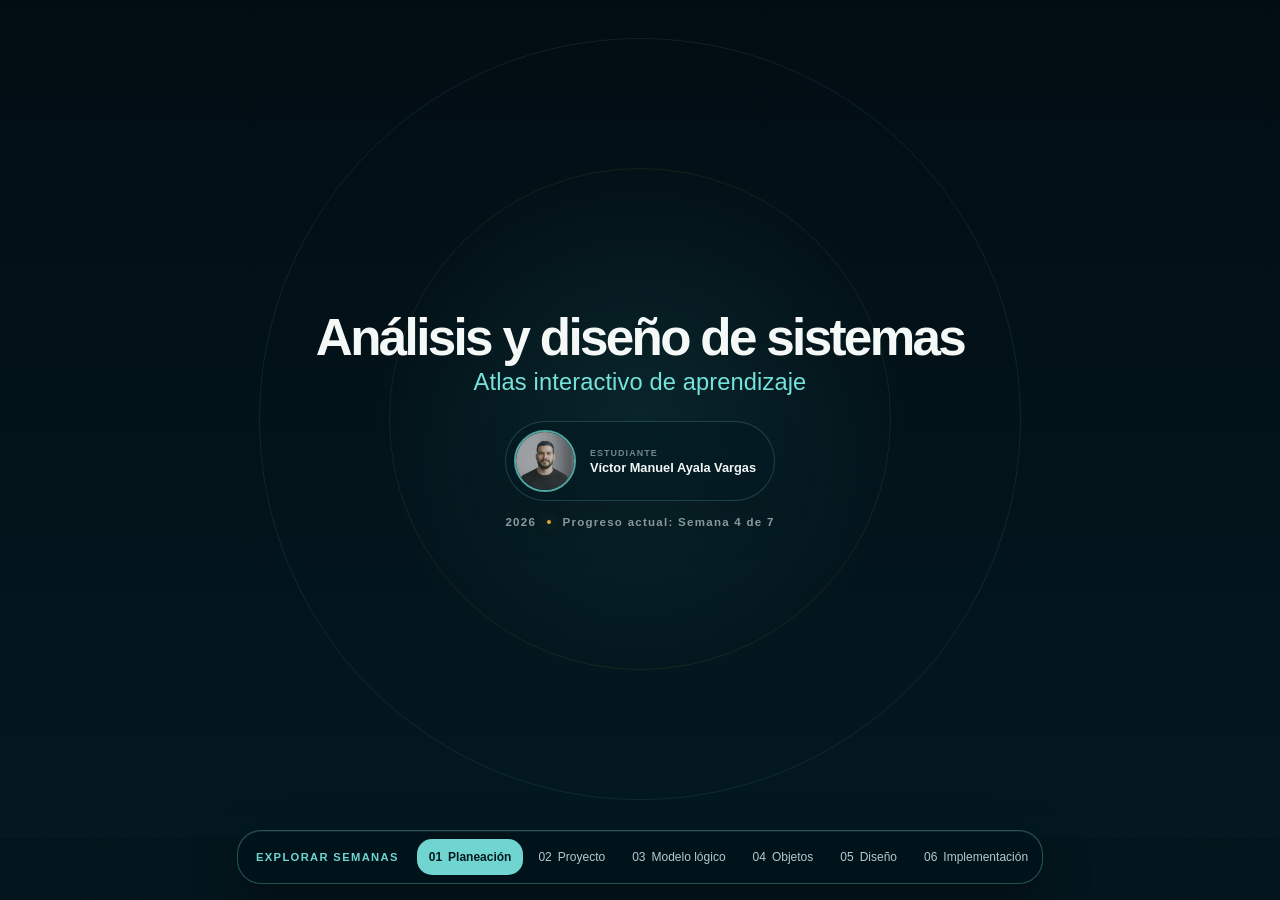
==== commit e62ff293: "Add interactive Week 5 and 6 atlas journeys" ====
--- a/index.html
+++ b/index.html
@@ -4,7 +4,7 @@
   <meta charset="utf-8">
   <meta name="viewport" content="width=device-width, initial-scale=1">
   <meta name="robots" content="noindex, nofollow">
-  <meta name="description" content="CST212 Interactive Learning Atlas: Systems Analysis and Design, Weeks 1-4.">
+  <meta name="description" content="CST212 Interactive Learning Atlas: Systems Analysis and Design, Weeks 1-6.">
   <title>CST212 Interactive Learning Atlas</title>
   <link rel="stylesheet" href="./styles.css">
   <link rel="stylesheet" href="course-journey.css?v=week3-ux-recovery-5" />
@@ -36,6 +36,8 @@
 <link rel="stylesheet" href="week3-process-logic-view.css?v=week3-complete-v1">
 <link rel="stylesheet" href="week3-decision-view.css?v=week3-complete-v1">
 <link rel="stylesheet" href="week4-atlas-v1.css?v=week4-final-v1">
+<link rel="stylesheet" href="visual-system.css?v=visual-standards-v1">
+<link rel="stylesheet" href="week56-atlas-v1.css?v=week56-draft-v1">
 </head>
 <body>
   <main class="app-shell">
@@ -143,7 +145,7 @@
   <script src="diagram03-business-processes-v1.js?v=diagram03-public-v6"></script>
   <script src="diagram04-problem-investigation-v1.js?v=diagram04-popup-direct-v5"></script>
   <script src="ai-lens-placement-v1.js?v=contextual-ai-gateway-v2"></script>
-  <script src="week1-finalization-v1.js?v=week4-bridge-v1"></script>
+  <script src="week1-finalization-v1.js?v=week4-bridge-v2"></script>
   <script defer src="week2-project-data.js?v=week2-master-v1"></script>
   <script defer src="week2-methods-data.js?v=week2-master-v1"></script>
   <script defer src="week2-wbs-data.js?v=week2-master-v1"></script>
@@ -164,9 +166,12 @@
 <script src="week3-dictionary-view.js?v=week3-complete-v1" defer></script>
 <script src="week3-process-logic-view.js?v=week3-complete-v1" defer></script>
 <script src="week3-decision-view.js?v=week3-complete-v1" defer></script>
-<script src="week3-atlas-v1.js?v=week3-complete-v1" defer></script>
+<script src="week3-atlas-v1.js?v=week4-navigation-fix-v1" defer></script>
 <script src="week4-data-v1.js?v=week4-final-v1" defer></script>
-<script src="week4-atlas-v1.js?v=week4-final-v1" defer></script>
+<script src="week4-atlas-v1.js?v=week4-navigation-fix-v1" defer></script>
+<script src="week56-atlas-v1.js?v=week56-draft-v1" defer></script>
+<link rel="stylesheet" href="course-week-nav-v1.css?v=week-nav-v1">
+<script src="course-week-nav-v1.js?v=week-nav-v1" defer></script>
 </body>
 </html>
 
--- a/visual-system.css
+++ b/visual-system.css
@@ -0,0 +1,46 @@
+/* CST212 visual system: polish the existing editorial learning journey. */
+:root {
+  --visual-focus: #ffe39a;
+  --visual-ink: #eaf8f8;
+  --visual-muted: #b4ccd0;
+  --visual-rule: rgba(92, 211, 205, .35);
+}
+
+html { scroll-behavior: smooth; }
+body { color: var(--visual-ink); text-rendering: optimizeLegibility; }
+button, input, a, [role="button"] { -webkit-tap-highlight-color: transparent; }
+button:focus-visible, a:focus-visible, input:focus-visible, [role="button"]:focus-visible {
+  outline: 3px solid var(--visual-focus);
+  outline-offset: 4px;
+}
+
+.view-pane.is-active { scrollbar-color: rgba(92, 211, 205, .55) transparent; }
+.topbar { border-bottom-color: var(--visual-rule); }
+.topbar .view-tab { transition: border-color .18s ease, background-color .18s ease; }
+.topbar .view-tab:not(.is-active):hover { background: rgba(57, 208, 200, .17); }
+.eyebrow, .region-number { letter-spacing: .12em; }
+.journey-intro h2, .architecture-head h2, .region-heading h2 { text-wrap: balance; }
+.journey-intro p, .architecture-head p, .region-heading p { color: var(--visual-muted); line-height: 1.6; }
+.canvas-node, .feasibility-node, .industry-source-node, .signal-source {
+  transition: transform .18s ease, border-color .18s ease, box-shadow .18s ease;
+}
+.canvas-node:focus-visible, .feasibility-node:focus-visible, .industry-source-node:focus-visible {
+  border-color: var(--visual-focus);
+  box-shadow: 0 0 0 4px rgba(255, 227, 154, .18);
+}
+.detail-panel { border-left-color: var(--visual-rule); }
+.detail-panel dt { color: #8ce5df; }
+.detail-panel dd { color: var(--visual-ink); }
+
+@media (max-width: 760px) {
+  html { scroll-behavior: auto; }
+  .topbar { gap: 1rem; padding: 1rem; }
+  .topbar-actions { flex-wrap: wrap; }
+  .topbar .view-tab { min-height: 44px; }
+  .learning-view, .system-view, .universe-view { padding-inline: 1rem; }
+}
+
+@media (prefers-reduced-motion: reduce) {
+  html { scroll-behavior: auto; }
+  *, *::before, *::after { animation-duration: .01ms !important; transition-duration: .01ms !important; }
+}
--- a/week56-atlas-v1.css
+++ b/week56-atlas-v1.css
@@ -0,0 +1,27 @@
+.w56-atlas,.w56-dialog{--ink:#edf8f7;--muted:#9bb9bd;--cyan:#70d5d0;--blue:#83baff;--line:#29616a;--deep:#041820;color:var(--ink);font-family:sans-serif;box-sizing:border-box}
+.w56-atlas *,.w56-dialog *{box-sizing:border-box}
+.w56-atlas[hidden],.w56-atlas [hidden]{display:none!important}
+.w56-atlas button,.w56-dialog button{font:inherit;cursor:pointer}
+.w56-atlas button:focus-visible,.w56-dialog button:focus-visible{outline:3px solid #f1db91;outline-offset:3px}
+.w56-hero,.w56-end{min-height:80svh;display:flex;flex-direction:column;align-items:center;justify-content:center;text-align:center;gap:1.2rem;padding:5rem 1rem}
+.w56-kicker{color:var(--cyan);font-size:.75rem;letter-spacing:.16em;text-transform:uppercase;font-weight:700}
+.w56-hero h1,.w56-end h2{font-size:clamp(2rem,5vw,5rem);font-weight:400;letter-spacing:-.045em;line-height:1.08;max-width:1100px;margin:0}
+.w56-hero p,.w56-end p{max-width:900px;color:var(--muted);font-size:clamp(1rem,1.6vw,1.35rem);line-height:1.6;margin:0}
+.w56-lang{display:flex;gap:.5rem;margin-top:1rem}.w56-lang button,.w56-next,.w56-back{border:1px solid var(--line);background:#092733;color:var(--ink);border-radius:30px;padding:.65rem 1.2rem}
+.w56-lang button[aria-pressed=true],.w56-next:hover,.w56-back:hover{background:var(--cyan);color:var(--deep)}
+.w56-index{display:flex;flex-wrap:wrap;justify-content:center;gap:.5rem;max-width:1200px;margin:0 auto 5rem;padding:0 1rem}
+.w56-index button{border:1px solid var(--line);border-radius:20px;background:#09232d;color:var(--ink);padding:.7rem 1rem;font-size:.85rem}
+.w56-index button:hover{border-color:var(--cyan)}
+.w56-section{min-height:92svh;padding:clamp(4rem,8vh,7rem) clamp(1rem,4vw,5rem);scroll-margin-top:1rem}
+.w56-heading{text-align:center;max-width:1050px;margin:0 auto 2rem}.w56-heading h2{font-size:clamp(1.7rem,3vw,3.3rem);line-height:1.16;font-weight:400;letter-spacing:-.03em;margin:.5rem 0}.w56-heading p{color:var(--muted);font-size:1.05rem;line-height:1.6}
+.w56-figure{max-width:1500px;margin:auto}.w56-toolbar{display:flex;justify-content:space-between;align-items:center;gap:1rem;flex-wrap:wrap;border-bottom:1px solid var(--line);padding:.75rem 0;margin-bottom:1.5rem}.w56-toolbar>span{color:var(--cyan);font-size:.8rem;letter-spacing:.1em}.w56-lens{display:flex;gap:4px;border:1px solid var(--blue);border-radius:40px;padding:4px;background:#051b29}.w56-lens button{border:0;border-radius:35px;background:transparent;color:var(--ink);padding:.55rem 1rem;font-size:.82rem}.w56-lens button[aria-pressed=true]{background:var(--blue);color:#061825;font-weight:700}.w56-lens button[data-lens=ai][aria-pressed=false]{box-shadow:0 0 15px #83baff55}
+.w56-stage{display:grid;grid-template-columns:minmax(0,1fr);gap:1.3rem;align-items:center}.w56-figure[data-ai=true] .w56-stage{grid-template-columns:minmax(0,1fr) minmax(245px,320px)}
+.w56-model{display:grid;grid-template-columns:repeat(auto-fit,minmax(160px,1fr));gap:.8rem;align-items:stretch;position:relative}.w56-model:before{content:'';position:absolute;left:3%;right:3%;top:50%;border-top:1px solid var(--line);z-index:0}.w56-node{position:relative;z-index:1;border:1px solid var(--line);background:#06242e;color:var(--ink);border-radius:16px;padding:1.2rem .8rem;min-height:104px;text-align:center;display:grid;place-content:center;gap:.45rem}.w56-node:hover{border-color:var(--cyan);background:#0c3540}.w56-node b{font-weight:600;font-size:1rem}.w56-node small{font-size:.73rem;color:var(--muted)}.w56-node:after{content:'→';position:absolute;right:-.78rem;top:calc(50% - .7rem);color:var(--cyan);font-size:1.2rem}.w56-node:last-child:after{display:none}
+.w56-ai{display:none;border-left:1px solid var(--blue);padding-left:1rem;gap:.55rem}.w56-figure[data-ai=true] .w56-ai{display:grid}.w56-ai-head{border:1px solid var(--blue);border-radius:18px;background:#0a3044;color:var(--blue);padding:1rem;text-align:center;font-weight:700}.w56-ai-link{border:1px solid #5d9eda;border-radius:14px;background:#082b3e;color:var(--ink);padding:.75rem;text-align:left;display:grid;gap:.25rem}.w56-ai-link small{color:var(--blue)}.w56-ai-link:hover{background:#123d56}
+.w56-note,.w56-case{max-width:1050px;margin:1.5rem auto 0;text-align:center;color:var(--muted);line-height:1.6}.w56-note strong,.w56-case strong{color:var(--cyan)}
+.w56-learning{max-width:950px;margin:4rem auto 0;border-top:1px solid var(--line);padding-top:1.4rem;text-align:center}.w56-learning h3{font-size:1rem;color:var(--cyan);font-weight:600}.w56-learning p{color:var(--muted);line-height:1.6}.w56-learning .w56-bridge{font-size:clamp(1.2rem,2vw,1.7rem);color:var(--ink);margin-top:1.7rem}
+.w56-next{font-size:1.1rem;text-decoration:none;display:inline-block;margin-top:1rem}
+.w56-dialog{border:1px solid var(--line);border-radius:22px;background:var(--deep);width:min(1400px,96vw);max-height:94svh;padding:clamp(1rem,2.5vw,2.5rem);overflow:auto;box-shadow:0 30px 100px #000b}.w56-dialog::backdrop{background:#010a0dcc;backdrop-filter:blur(6px)}.w56-dialog header{display:flex;justify-content:space-between;gap:1rem;align-items:start;border-bottom:1px solid var(--line);padding-bottom:1rem}.w56-dialog h2{font-size:clamp(1.5rem,3vw,2.8rem);font-weight:400;margin:0}.w56-dialog .w56-close{width:42px;height:42px;border:1px solid var(--line);border-radius:50%;background:transparent;color:var(--ink);flex:none}.w56-dialog-grid{display:grid;grid-template-columns:repeat(3,minmax(0,1fr));gap:1rem;margin-top:1.3rem}.w56-dialog-grid article{border-bottom:1px solid var(--line);padding:.6rem .2rem}.w56-dialog-grid h3{color:var(--cyan);font-size:.78rem;letter-spacing:.08em;text-transform:uppercase;margin:0 0 .5rem}.w56-dialog-grid p{color:var(--muted);line-height:1.55;margin:0;font-size:.94rem}
+@media(max-width:1050px){.w56-figure[data-ai=true] .w56-stage{grid-template-columns:1fr}.w56-ai{border-left:0;border-top:1px solid var(--blue);padding:1rem 0 0;grid-template-columns:repeat(2,minmax(0,1fr))}.w56-ai-head{grid-column:1/-1}}
+@media(max-width:680px){.w56-dialog-grid{grid-template-columns:1fr}.w56-model{grid-template-columns:1fr 1fr}.w56-model:before,.w56-node:after{display:none}.w56-toolbar{align-items:flex-start;flex-direction:column}.w56-section{padding-inline:1rem}.w56-ai{grid-template-columns:1fr}.w56-dialog{width:100vw;max-width:100vw;max-height:100svh;height:100svh;border-radius:0}}
+@media(prefers-reduced-motion:reduce){.w56-atlas *,.w56-dialog *{animation:none!important;scroll-behavior:auto!important;transition:none!important}}
--- a/course-week-nav-v1.css
+++ b/course-week-nav-v1.css
@@ -0,0 +1,58 @@
+.course-week-nav {
+  position: fixed;
+  z-index: 200;
+  left: 50%;
+  bottom: max(16px, env(safe-area-inset-bottom));
+  transform: translateX(-50%);
+  display: flex;
+  align-items: center;
+  gap: 18px;
+  max-width: calc(100vw - 24px);
+  padding: 8px 10px 8px 18px;
+  border: 1px solid rgba(112, 213, 208, .32);
+  border-radius: 24px;
+  background: rgba(2, 20, 27, .92);
+  box-shadow: 0 16px 48px rgba(0, 0, 0, .35), inset 0 1px rgba(255, 255, 255, .07);
+  backdrop-filter: blur(18px);
+  color: #e9f4f2;
+  font-family: sans-serif;
+}
+.course-week-nav-title {
+  flex: none;
+  color: #70d5d0;
+  font-size: .7rem;
+  font-weight: 700;
+  letter-spacing: .12em;
+  text-transform: uppercase;
+}
+.course-week-nav-list { display: flex; gap: 3px; overflow-x: auto; scrollbar-width: none; }
+.course-week-nav-list::-webkit-scrollbar { display: none; }
+.course-week-nav-list button {
+  display: flex;
+  align-items: center;
+  gap: 6px;
+  flex: none;
+  padding: 10px 11px;
+  border: 1px solid transparent;
+  border-radius: 15px;
+  background: transparent;
+  color: #b6c9cb;
+  font: inherit;
+  font-size: .75rem;
+  cursor: pointer;
+  transition: background .2s ease, color .2s ease, border-color .2s ease;
+}
+.course-week-nav-list button:hover:not(:disabled),
+.course-week-nav-list button:focus-visible { color: #fff; border-color: rgba(112, 213, 208, .5); background: rgba(112, 213, 208, .1); }
+.course-week-nav-list button[aria-current="page"] { color: #021b22; background: #70d5d0; font-weight: 700; }
+.course-week-nav-list button:disabled { opacity: .34; cursor: not-allowed; }
+.course-week-nav-number { font-variant-numeric: tabular-nums; }
+#learnView { padding-bottom: 96px; }
+@media (max-width: 880px) {
+  .course-week-nav { width: max-content; padding: 7px; border-radius: 19px; }
+  .course-week-nav-title, .course-week-nav-name { display: none; }
+  .course-week-nav-list button { min-width: 43px; justify-content: center; padding: 10px 8px; }
+}
+@media (prefers-reduced-motion: reduce) {
+  .course-week-nav-list button { transition: none; }
+}
